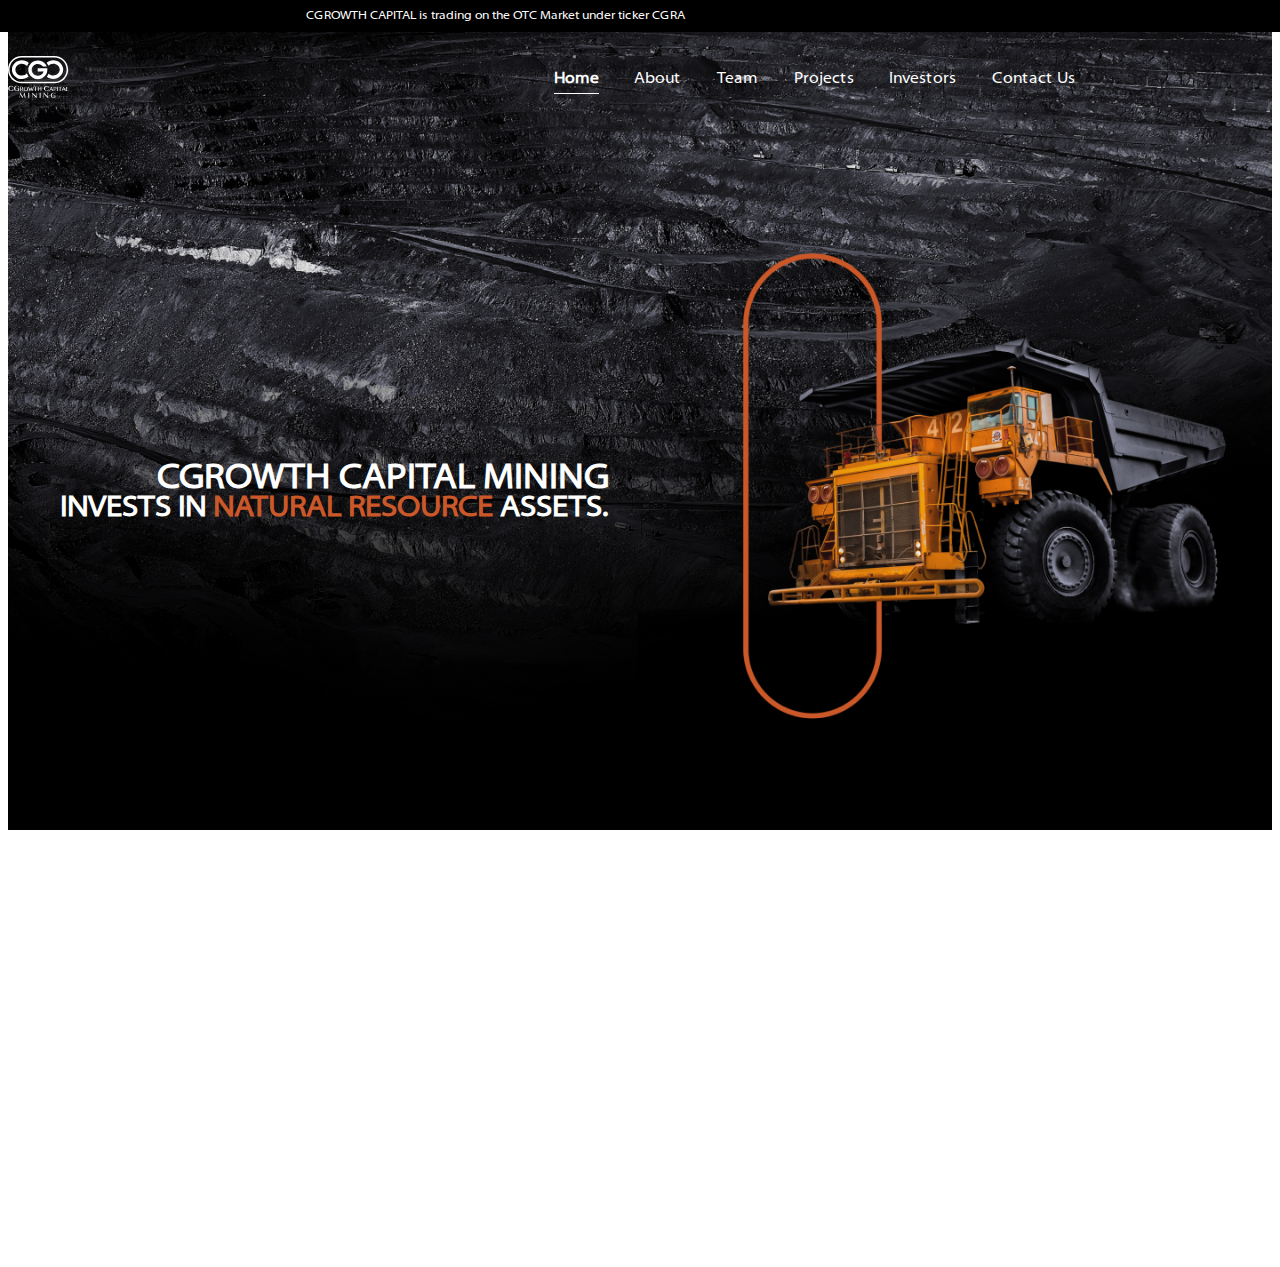
==== app/index.html @ e953abdf "menu" ====
<!DOCTYPE html>
<html lang="en">
<head>
	<meta charset="utf-8">
    <meta name="viewport" content="width=device-width, initial-scale=1">
	<meta http-equiv="X-UA-Compatible" content="ie=edge">
	<title>CGrowth Capital</title>
	<link rel="stylesheet" href="https://stackpath.bootstrapcdn.com/bootstrap/5.0.0-alpha1/css/bootstrap.min.css" integrity="sha384-r4NyP46KrjDleawBgD5tp8Y7UzmLA05oM1iAEQ17CSuDqnUK2+k9luXQOfXJCJ4I" crossorigin="anonymous">
	<link rel="stylesheet" href="css/style.min.css">
</head>
<body>

<!-- start top header -->
<div class="top-header">
	<div class="container-fluid">
		CGROWTH CAPITAL is trading on the OTC Market under ticker CGRA
	</div>
	
</div>
<!-- end top header -->

<!-- start header  -->
<header class="header">
	<div class="container-fluid">
		<div class="logo">
			<a href="index.html">
			<img src="img/logo.svg" alt="">
		</a>
		</div>

		<div class="menu-btn">
			<div class="menu-btn__row"></div>
			<div class="menu-btn__row"></div>
			<div class="menu-btn__row"></div>
		</div>

		<nav class="menu">
			<div class="mobile-menu-header">
				<a href="index.html">
					<img src="img/logo.svg" alt="">
				</a>
				<div class="close-btn">
					<div class="menu-btn__row"></div>
					<div class="menu-btn__row"></div>
				</div>
			</div>
			<ul>
				<li>
					<a href="index.html" class="active">Home</a>
				</li>

				<li>
					<a href="about.html">About</a>
				</li>

				<li>
					<a href="team.html">Team</a>
				</li>

				<li>
					<a href="projects.html">Projects</a>
				</li>
					
				<li>
					<a href="investors.html">Investors</a>
				</li>

				<li>
					<a href="contact.html">Contact Us</a>
				</li>

			</ul>

			<div class="mobile-menu__footer">
				<div class="mobile-menu__social">
			<a href="">
				<img src="img/twitter.svg" alt="">
			</a>

			<a href="">
				<img src="img/in.svg" alt="">
			</a>

			<a href="">
				<img src="img/telegram.svg" alt="">
			</a>

			<a href="">
				<img src="img/youtube.svg" alt="">
			</a>
			</div>

			<div class="mobile-menu__copy">
				Copyright © 2023 CGrowth Capital Inc – All Rights Reserved
			</div>
			</div>
			
			

		</nav>

		
		

		
	</div>
</header>
<!-- end header  -->

<!-- start main screen -->
<section class="main-screen">
	<div class="container-fluid">
		<h2 class="h2">
			<div class="h2-l">
				CGROWTH CAPITAL MINING
			</div>
			 
invests in <span >natural resource</span> assets.
		</h2>
	</div>
</section>
<!-- end main screen -->

	

 <script
  src="https://code.jquery.com/jquery-3.5.1.slim.min.js"
  integrity="sha256-4+XzXVhsDmqanXGHaHvgh1gMQKX40OUvDEBTu8JcmNs="
  crossorigin="anonymous"></script>
	<script src="js/main.js"></script>
</body>
</html>
---- app/css/style.min.css ----
@font-face{font-family:"Myriad Pro";src:url("../fonts/MyriadPro-BoldCondIt.eot");src:local("Myriad Pro Bold Condensed Italic"),local("MyriadPro-BoldCondIt"),url("../fonts/MyriadPro-BoldCondIt.eot?#iefix") format("embedded-opentype"),url("../fonts/MyriadPro-BoldCondIt.woff") format("woff"),url("../fonts/MyriadPro-BoldCondIt.ttf") format("truetype");font-weight:bold;font-style:italic;font-family:"Myriad Pro";src:url("../fonts/MyriadPro-BlackIt.eot");src:local("Myriad Pro Black Italic"),local("MyriadPro-BlackIt"),url("../fonts/MyriadPro-BlackIt.eot?#iefix") format("embedded-opentype"),url("../fonts/MyriadPro-BlackIt.woff") format("woff"),url("../fonts/MyriadPro-BlackIt.ttf") format("truetype");font-weight:900;font-style:italic;font-family:"Myriad Pro";src:url("../fonts/MyriadPro-LightIt.eot");src:local("Myriad Pro Light Italic"),local("MyriadPro-LightIt"),url("../fonts/MyriadPro-LightIt.eot?#iefix") format("embedded-opentype"),url("../fonts/MyriadPro-LightIt.woff") format("woff"),url("../fonts/MyriadPro-LightIt.ttf") format("truetype");font-weight:300;font-style:italic;font-family:"Myriad Pro";src:url("../fonts/MyriadPro-BlackCond.eot");src:local("../fonts/Myriad Pro Black Condensed"),local("MyriadPro-BlackCond"),url("../fonts/MyriadPro-BlackCond.eot?#iefix") format("embedded-opentype"),url("../fonts/MyriadPro-BlackCond.woff") format("woff"),url("../fonts/MyriadPro-BlackCond.ttf") format("truetype");font-weight:900;font-style:normal;font-family:"Myriad Pro";src:url("../fonts/MyriadPro-Cond.eot");src:local("Myriad Pro Condensed"),local("MyriadPro-Cond"),url("MyriadPro-Cond.eot?#iefix") format("embedded-opentype"),url("../fonts/MyriadPro-Cond.woff") format("woff"),url("../fonts/MyriadPro-Cond.ttf") format("truetype");font-weight:normal;font-style:normal;font-family:"Myriad Pro";src:url("../fonts/MyriadPro-Bold.eot");src:local("Myriad Pro Bold"),local("MyriadPro-Bold"),url("../fonts/MyriadPro-Bold.eot?#iefix") format("embedded-opentype"),url("../fonts/MyriadPro-Bold.woff") format("woff"),url("../fonts/MyriadPro-Bold.ttf") format("truetype");font-weight:bold;font-style:normal;font-family:"Myriad Pro";src:url("../fonts/MyriadPro-BoldIt.eot");src:local("Myriad Pro Bold Italic"),local("MyriadPro-BoldIt"),url("../fonts/MyriadPro-BoldIt.eot?#iefix") format("embedded-opentype"),url("../fonts/MyriadPro-BoldIt.woff") format("woff"),url("../fonts/MyriadPro-BoldIt.ttf") format("truetype");font-weight:bold;font-style:italic;font-family:"Myriad Pro";src:url("../fonts/MyriadPro-BoldSemiCnIt.eot");src:local("Myriad Pro Bold SemiCondensed Italic"),local("MyriadPro-BoldSemiCnIt"),url("MyriadPro-BoldSemiCnIt.eot?#iefix") format("embedded-opentype"),url("../fonts/MyriadPro-BoldSemiCnIt.woff") format("woff"),url("../fonts/MyriadPro-BoldSemiCnIt.ttf") format("truetype");font-weight:bold;font-style:italic;font-family:"Myriad Pro";src:url("../fonts/MyriadPro-CondIt.eot");src:local("Myriad Pro Condensed Italic"),local("MyriadPro-CondIt"),url("../fonts/MyriadPro-CondIt.eot?#iefix") format("embedded-opentype"),url("../fonts/MyriadPro-CondIt.woff") format("woff"),url("../fonts/MyriadPro-CondIt.ttf") format("truetype");font-weight:normal;font-style:italic;font-family:"Myriad Pro";src:url("../fonts/MyriadPro-LightCond.eot");src:local("Myriad Pro Light Condensed"),local("MyriadPro-LightCond"),url("../fonts/MyriadPro-LightCond.eot?#iefix") format("embedded-opentype"),url("../fonts/MyriadPro-LightCond.woff") format("woff"),url("../fonts/MyriadPro-LightCond.ttf") format("truetype");font-weight:300;font-style:normal;font-family:"Myriad Pro";src:url("../fonts/MyriadPro-SemiCn.eot");src:local("Myriad Pro SemiCondensed"),local("MyriadPro-SemiCn"),url("../fonts/MyriadPro-SemiCn.eot?#iefix") format("embedded-opentype"),url("../fonts/MyriadPro-SemiCn.woff") format("woff"),url("../fonts/MyriadPro-SemiCn.ttf") format("truetype");font-weight:normal;font-style:normal;font-family:"Myriad Pro";src:url("../fonts/MyriadPro-SemiCnIt.eot");src:local("Myriad Pro SemiCondensed Italic"),local("MyriadPro-SemiCnIt"),url("MyriadPro-SemiCnIt.eot?#iefix") format("embedded-opentype"),url("../fonts/MyriadPro-SemiCnIt.woff") format("woff"),url("../fonts/MyriadPro-SemiCnIt.ttf") format("truetype");font-weight:normal;font-style:italic;font-family:"Myriad Pro";src:url("../fonts/MyriadPro-BoldCond.eot");src:local("Myriad Pro Bold Condensed"),local("MyriadPro-BoldCond"),url("../fonts/MyriadPro-BoldCond.eot?#iefix") format("embedded-opentype"),url("../fonts/MyriadPro-BoldCond.woff") format("woff"),url("../fonts/MyriadPro-BoldCond.ttf") format("truetype");font-weight:bold;font-style:normal;font-family:"Myriad Pro";src:url("../fonts/MyriadPro-LightSemiExtIt.eot");src:local("Myriad Pro Light SemiExtended Italic"),local("MyriadPro-LightSemiExtIt"),url("../fonts/MyriadPro-LightSemiExtIt.eot?#iefix") format("embedded-opentype"),url("../fonts/MyriadPro-LightSemiExtIt.woff") format("woff"),url("../fonts/MyriadPro-LightSemiExtIt.ttf") format("truetype");font-weight:300;font-style:italic;font-family:"Myriad Pro";src:url("../fonts/MyriadPro-Semibold.eot");src:local("Myriad Pro Semibold"),local("MyriadPro-Semibold"),url("../fonts/MyriadPro-Semibold.eot?#iefix") format("embedded-opentype"),url("../fonts/MyriadPro-Semibold.woff") format("woff"),url("../fonts/MyriadPro-Semibold.ttf") format("truetype");font-weight:600;font-style:normal;font-family:"Myriad Pro";src:url("../fonts/MyriadPro-Black.eot");src:local("Myriad Pro Black"),local("MyriadPro-Black"),url("../fonts/MyriadPro-Black.eot?#iefix") format("embedded-opentype"),url("../fonts/MyriadPro-Black.woff") format("woff"),url("../fonts/MyriadPro-Black.ttf") format("truetype");font-weight:900;font-style:normal;font-family:"Myriad Pro";src:url("../fonts/MyriadPro-Regular.eot");src:local("Myriad Pro Regular"),local("MyriadPro-Regular"),url("../fonts/MyriadPro-Regular.eot?#iefix") format("embedded-opentype"),url("../fonts/MyriadPro-Regular.woff") format("woff"),url("../fonts/MyriadPro-Regular.ttf") format("truetype");font-weight:normal;font-style:normal;font-family:"Myriad Pro";src:url("../fonts/MyriadPro-LightSemiCn.eot");src:local("Myriad Pro Light SemiCondensed"),local("MyriadPro-LightSemiCn"),url("../fonts/MyriadPro-LightSemiCn.eot?#iefix") format("embedded-opentype"),url("../fonts/MyriadPro-LightSemiCn.woff") format("woff"),url("../fonts/MyriadPro-LightSemiCn.ttf") format("truetype");font-weight:300;font-style:normal;font-family:"Myriad Pro";src:url("../fonts/MyriadPro-BlackCondIt.eot");src:local("Myriad Pro Black Condensed Italic"),local("MyriadPro-BlackCondIt"),url("../fonts/MyriadPro-BlackCondIt.eot?#iefix") format("embedded-opentype"),url("../fonts/MyriadPro-BlackCondIt.woff") format("woff"),url("../fonts/MyriadPro-BlackCondIt.ttf") format("truetype");font-weight:900;font-style:italic;font-family:"Myriad Pro";src:url("../fonts/MyriadPro-LightCondIt.eot");src:local("Myriad Pro Light Condensed Italic"),local("MyriadPro-LightCondIt"),url("../fonts/MyriadPro-LightCondIt.eot?#iefix") format("embedded-opentype"),url("../fonts/MyriadPro-LightCondIt.woff") format("woff"),url("../fonts/MyriadPro-LightCondIt.ttf") format("truetype");font-weight:300;font-style:italic;font-family:"Myriad Pro";src:url("../fonts/MyriadPro-LightSemiExt.eot");src:local("Myriad Pro Light SemiExtended"),local("MyriadPro-LightSemiExt"),url("../fonts/MyriadPro-LightSemiExt.eot?#iefix") format("embedded-opentype"),url("../fonts/MyriadPro-LightSemiExt.woff") format("woff"),url("../fonts/MyriadPro-LightSemiExt.ttf") format("truetype");font-weight:300;font-style:normal;font-family:"Myriad Pro";src:url("../fonts/MyriadPro-BlackSemiCnIt.eot");src:local("Myriad Pro Black SemiCondensed Italic"),local("MyriadPro-BlackSemiCnIt"),url("../fonts/MyriadPro-BlackSemiCnIt.eot?#iefix") format("embedded-opentype"),url("../fonts/MyriadPro-BlackSemiCnIt.woff") format("woff"),url("../fonts/MyriadPro-BlackSemiCnIt.ttf") format("truetype");font-weight:bold;font-style:italic;font-family:"Myriad Pro";src:url("../fonts/MyriadPro-SemiboldCondIt.eot");src:local("Myriad Pro Semibold Condensed Italic"),local("MyriadPro-SemiboldCondIt"),url("../fonts/MyriadPro-SemiboldCondIt.eot?#iefix") format("embedded-opentype"),url("../fonts/MyriadPro-SemiboldCondIt.woff") format("woff"),url("../fonts/MyriadPro-SemiboldCondIt.ttf") format("truetype");font-weight:600;font-style:italic;font-family:"Myriad Pro";src:url("../fonts/MyriadPro-SemiboldCond.eot");src:local("Myriad Pro Semibold Condensed"),local("MyriadPro-SemiboldCond"),url("../fonts/MyriadPro-SemiboldCond.eot?#iefix") format("embedded-opentype"),url("../fonts/MyriadPro-SemiboldCond.woff") format("woff"),url("../fonts/MyriadPro-SemiboldCond.ttf") format("truetype");font-weight:600;font-style:normal;font-family:"Myriad Pro";src:url("../fonts/MyriadPro-BoldSemiExtIt.eot");src:local("Myriad Pro Bold SemiExtended Italic"),local("MyriadPro-BoldSemiExtIt"),url("MyriadPro-BoldSemiExtIt.eot?#iefix") format("embedded-opentype"),url("../fonts/MyriadPro-BoldSemiExtIt.woff") format("woff"),url("../fonts/MyriadPro-BoldSemiExtIt.ttf") format("truetype");font-weight:bold;font-style:italic;font-family:"Myriad Pro";src:url("../fonts/MyriadPro-SemiboldSemiCn.eot");src:local("Myriad Pro Semibold SemiCondensed"),local("MyriadPro-SemiboldSemiCn"),url("../fonts/MyriadPro-SemiboldSemiCn.eot?#iefix") format("embedded-opentype"),url("../fonts/MyriadPro-SemiboldSemiCn.woff") format("woff"),url("../fonts/MyriadPro-SemiboldSemiCn.ttf") format("truetype");font-weight:600;font-style:normal;font-family:"Myriad Pro";src:url("../fonts/MyriadPro-BlackSemiExtIt.eot");src:local("Myriad Pro Black SemiExtended Italic"),local("MyriadPro-BlackSemiExtIt"),url("../fonts/MyriadPro-BlackSemiExtIt.eot?#iefix") format("embedded-opentype"),url("../fonts/MyriadPro-BlackSemiExtIt.woff") format("woff"),url("../fonts/MyriadPro-BlackSemiExtIt.ttf") format("truetype");font-weight:900;font-style:italic;font-family:"Myriad Pro";src:url("../fonts/MyriadPro-SemiboldSemiExtIt.eot");src:local("Myriad Pro Semibold SemiExtended Italic"),local("MyriadPro-SemiboldSemiExtIt"),url("../fonts/MyriadPro-SemiboldSemiExtIt.eot?#iefix") format("embedded-opentype"),url("../fonts/MyriadPro-SemiboldSemiExtIt.woff") format("woff"),url("../fonts/MyriadPro-SemiboldSemiExtIt.ttf") format("truetype");font-weight:600;font-style:italic;font-family:"Myriad Pro";src:url("../fonts/MyriadPro-LightSemiCnIt.eot");src:local("Myriad Pro Light SemiCondensed Italic"),local("MyriadPro-LightSemiCnIt"),url("../fonts/MyriadPro-LightSemiCnIt.eot?#iefix") format("embedded-opentype"),url("../fonts/MyriadPro-LightSemiCnIt.woff") format("woff"),url("../fonts/MyriadPro-LightSemiCnIt.ttf") format("truetype");font-weight:300;font-style:italic;font-family:"Myriad Pro";src:url("../fonts/MyriadPro-BoldSemiCn.eot");src:local("Myriad Pro Bold SemiCondensed"),local("MyriadPro-BoldSemiCn"),url("../fonts/MyriadPro-BoldSemiCn.eot?#iefix") format("embedded-opentype"),url("../fonts/MyriadPro-BoldSemiCn.woff") format("woff"),url("../fonts/MyriadPro-BoldSemiCn.ttf") format("truetype");font-weight:bold;font-style:normal;font-family:"Myriad Pro";src:url("../fonts/MyriadPro-SemiboldSemiCnIt.eot");src:local("../fonts/Myriad Pro Semibold SemiCondensed Italic"),local("MyriadPro-SemiboldSemiCnIt"),url("MyriadPro-SemiboldSemiCnIt.eot?#iefix") format("embedded-opentype"),url("../fonts/MyriadPro-SemiboldSemiCnIt.woff") format("woff"),url("../fonts/MyriadPro-SemiboldSemiCnIt.ttf") format("truetype");font-weight:600;font-style:italic;font-family:"Myriad Pro";src:url("../fonts/MyriadPro-SemiboldIt.eot");src:local("Myriad Pro Semibold Italic"),local("MyriadPro-SemiboldIt"),url("../fonts/MyriadPro-SemiboldIt.eot?#iefix") format("embedded-opentype"),url("../fonts/MyriadPro-SemiboldIt.woff") format("woff"),url("../fonts/MyriadPro-SemiboldIt.ttf") format("truetype");font-weight:600;font-style:italic;font-family:"Myriad Pro";src:url("../fonts/MyriadPro-It.eot");src:local("Myriad Pro Italic"),local("MyriadPro-It"),url("../fonts/MyriadPro-It.eot?#iefix") format("embedded-opentype"),url("../fonts/MyriadPro-It.woff") format("woff"),url("../fonts/MyriadPro-It.ttf") format("truetype");font-weight:normal;font-style:italic;font-family:"Myriad Pro";src:url("../fonts/MyriadPro-BoldSemiExt.eot");src:local("Myriad Pro Bold SemiExtended"),local("MyriadPro-BoldSemiExt"),url("../fonts/MyriadPro-BoldSemiExt.eot?#iefix") format("embedded-opentype"),url("../fonts/MyriadPro-BoldSemiExt.woff") format("woff"),url("../fonts/MyriadPro-BoldSemiExt.ttf") format("truetype");font-weight:bold;font-style:normal;font-family:"Myriad Pro";src:url("../fonts/MyriadPro-Light.eot");src:local("Myriad Pro Light"),local("MyriadPro-Light"),url("../fonts/MyriadPro-Light.eot?#iefix") format("embedded-opentype"),url("../fonts/MyriadPro-Light.woff") format("woff"),url("../fonts/MyriadPro-Light.ttf") format("truetype");font-weight:300;font-style:normal;font-family:"Myriad Pro";src:url("../fonts/MyriadPro-SemiboldSemiExt.eot");src:local("Myriad Pro Semibold SemiExtended"),local("MyriadPro-SemiboldSemiExt"),url("../fonts/MyriadPro-SemiboldSemiExt.eot?#iefix") format("embedded-opentype"),url("../fonts/MyriadPro-SemiboldSemiExt.woff") format("woff"),url("../fonts/MyriadPro-SemiboldSemiExt.ttf") format("truetype");font-weight:600;font-style:normal;font-family:"Myriad Pro";src:url("../fonts/MyriadPro-SemiExtIt.eot");src:local("Myriad Pro SemiExtended Italic"),local("MyriadPro-SemiExtIt"),url("../fonts/MyriadPro-SemiExtIt.eot?#iefix") format("embedded-opentype"),url("../fonts/MyriadPro-SemiExtIt.woff") format("woff"),url("../fonts/MyriadPro-SemiExtIt.ttf") format("truetype");font-weight:normal;font-style:italic;font-family:"Myriad Pro";src:url("../fonts/MyriadPro-BlackSemiCn.eot");src:local("Myriad Pro Black SemiCondensed"),local("MyriadPro-BlackSemiCn"),url("../fonts/MyriadPro-BlackSemiCn.eot?#iefix") format("embedded-opentype"),url("../fonts/MyriadPro-BlackSemiCn.woff") format("woff"),url("../fonts/MyriadPro-BlackSemiCn.ttf") format("truetype");font-weight:900;font-style:normal;font-family:"Myriad Pro";src:url("../fonts/MyriadPro-BlackSemiExt.eot");src:local("Myriad Pro Black SemiExtended"),local("MyriadPro-BlackSemiExt"),url("../fonts/MyriadPro-BlackSemiExt.eot?#iefix") format("embedded-opentype"),url("../fonts/MyriadPro-BlackSemiExt.woff") format("woff"),url("../fonts/MyriadPro-BlackSemiExt.ttf") format("truetype");font-weight:900;font-style:normal;font-family:"Myriad Pro";src:url("../fonts/MyriadPro-SemiExt.eot");src:local("Myriad Pro SemiExtended"),local("MyriadPro-SemiExt"),url("../fonts/MyriadPro-SemiExt.eot?#iefix") format("embedded-opentype"),url("../fonts/MyriadPro-SemiExt.woff") format("woff"),url("../fonts/MyriadPro-SemiExt.ttf") format("truetype");font-weight:normal;font-style:normal}body{font-family:"Myriad Pro";font-size:1.25vw;font-weight:400}.container-fluid{width:990px;max-width:87.2vw;padding-left:0;padding-right:0}.h2{text-transform:uppercase;color:#fff;line-height:.9;font-weight:700;font-size:2.361vw}.h2 span{color:#cb5828}.h2-l{font-size:2.778vw;display:block}.top-header{text-align:center;font-size:.972vw;text-align:center;background:#000;color:#fff;padding:.694vw 0;position:absolute;top:0;left:0;width:100%}.main-screen{background:url("../img/hero.png");background-size:100vw;background-repeat:no-repeat;height:64.097vw;padding-top:33.611vw}.main-screen .container-fluid{width:93.472vw}.main-screen .h2{text-align:right;width:46.944vw}.header{color:#fff;position:absolute;top:4.375vw;width:100%}.header .container-fluid{width:83.333vw;max-width:83.333vw;display:-webkit-box;display:-ms-flexbox;display:flex;-webkit-box-pack:justify;-ms-flex-pack:justify;justify-content:space-between;-webkit-box-align:center;-ms-flex-align:center;align-items:center}.header .container-fluid ul{display:-webkit-box;display:-ms-flexbox;display:flex;padding:0;margin:0;list-style:none}.header .container-fluid ul a{color:#fff;text-decoration:none;font-size:1.25vw;padding-bottom:.417vw;padding-top:.417vw}.header .container-fluid ul a.active{font-weight:700;border-bottom:.139vw solid #fff}.header .container-fluid ul li{margin-left:2.778vw}.logo img{width:4.769vw}.mobile-menu-header,.mobile-menu__footer{display:none}@media only screen and (max-width: 768px){.top-header{font-size:2.9vw;padding-top:2.667vw;padding-bottom:2.667vw}.top-header .container-fluid{max-width:100vw}.main-screen{height:170.133vw;background-size:270vw;background-position:left -117vw top -18vw;padding-top:61.7vw}.h2{font-size:6.4vw}.h2-l{font-size:6.4vw}.main-screen .h2{width:33vw}.main-screen .container-fluid{width:95vw;max-width:95vw}.header{top:13.067vw}.header .container-fluid{-webkit-box-align:start;-ms-flex-align:start;align-items:flex-start}.logo img{width:14.523vw}.menu-btn{cursor:pointer}.menu-btn__row{width:7.467vw;height:.533vw;background:#fff;border-radius:10vw;margin-bottom:1.867vw}.menu-btn__row:last-child{margin-bottom:0}.menu{position:fixed;top:0;left:0;width:100%;height:100%;z-index:999;background:#000;display:-webkit-box;display:-ms-flexbox;display:flex;-webkit-box-orient:vertical;-webkit-box-direction:normal;-ms-flex-direction:column;flex-direction:column;-webkit-box-pack:justify;-ms-flex-pack:justify;justify-content:space-between;padding:5vw;padding-bottom:8vw;overflow-y:auto;-webkit-transform:translateX(-100%);-ms-transform:translateX(-100%);transform:translateX(-100%);-webkit-transition:all .5s;-o-transition:all .5s;transition:all .5s}.mobile-menu-header{display:-webkit-box;display:-ms-flexbox;display:flex;-webkit-box-pack:justify;-ms-flex-pack:justify;justify-content:space-between;-webkit-box-align:center;-ms-flex-align:center;align-items:center}.close-btn{cursor:pointer}.close-btn .menu-btn__row{margin-bottom:0}.close-btn .menu-btn__row:first-child{-webkit-transform:rotate(45deg);-ms-transform:rotate(45deg);transform:rotate(45deg)}.close-btn .menu-btn__row:last-child{-webkit-transform:rotate(-45deg);-ms-transform:rotate(-45deg);transform:rotate(-45deg);position:relative;top:-0.5vw}.header .container-fluid ul{-webkit-box-orient:vertical;-webkit-box-direction:normal;-ms-flex-direction:column;flex-direction:column;text-align:center;padding-top:3vw;padding-bottom:3vw}.header .container-fluid ul li{margin-bottom:6.4vw;margin-left:0}.header .container-fluid ul a{font-size:6vw}.mobile-menu__social{display:-webkit-box;display:-ms-flexbox;display:flex;-webkit-box-pack:center;-ms-flex-pack:center;justify-content:center}.mobile-menu__social a{display:block;margin:0 3.2vw}.mobile-menu__copy{text-align:center;font-size:3.2vw;margin-top:6.4vw}.header .container-fluid ul a.active{border-width:.533vw}.mobile-menu__footer{display:block}.menu.active{-webkit-transform:translateX(0);-ms-transform:translateX(0);transform:translateX(0)}.menu::-webkit-scrollbar{width:0}.menu{-ms-overflow-style:none}.menu{overflow:-moz-scrollbars-none}}
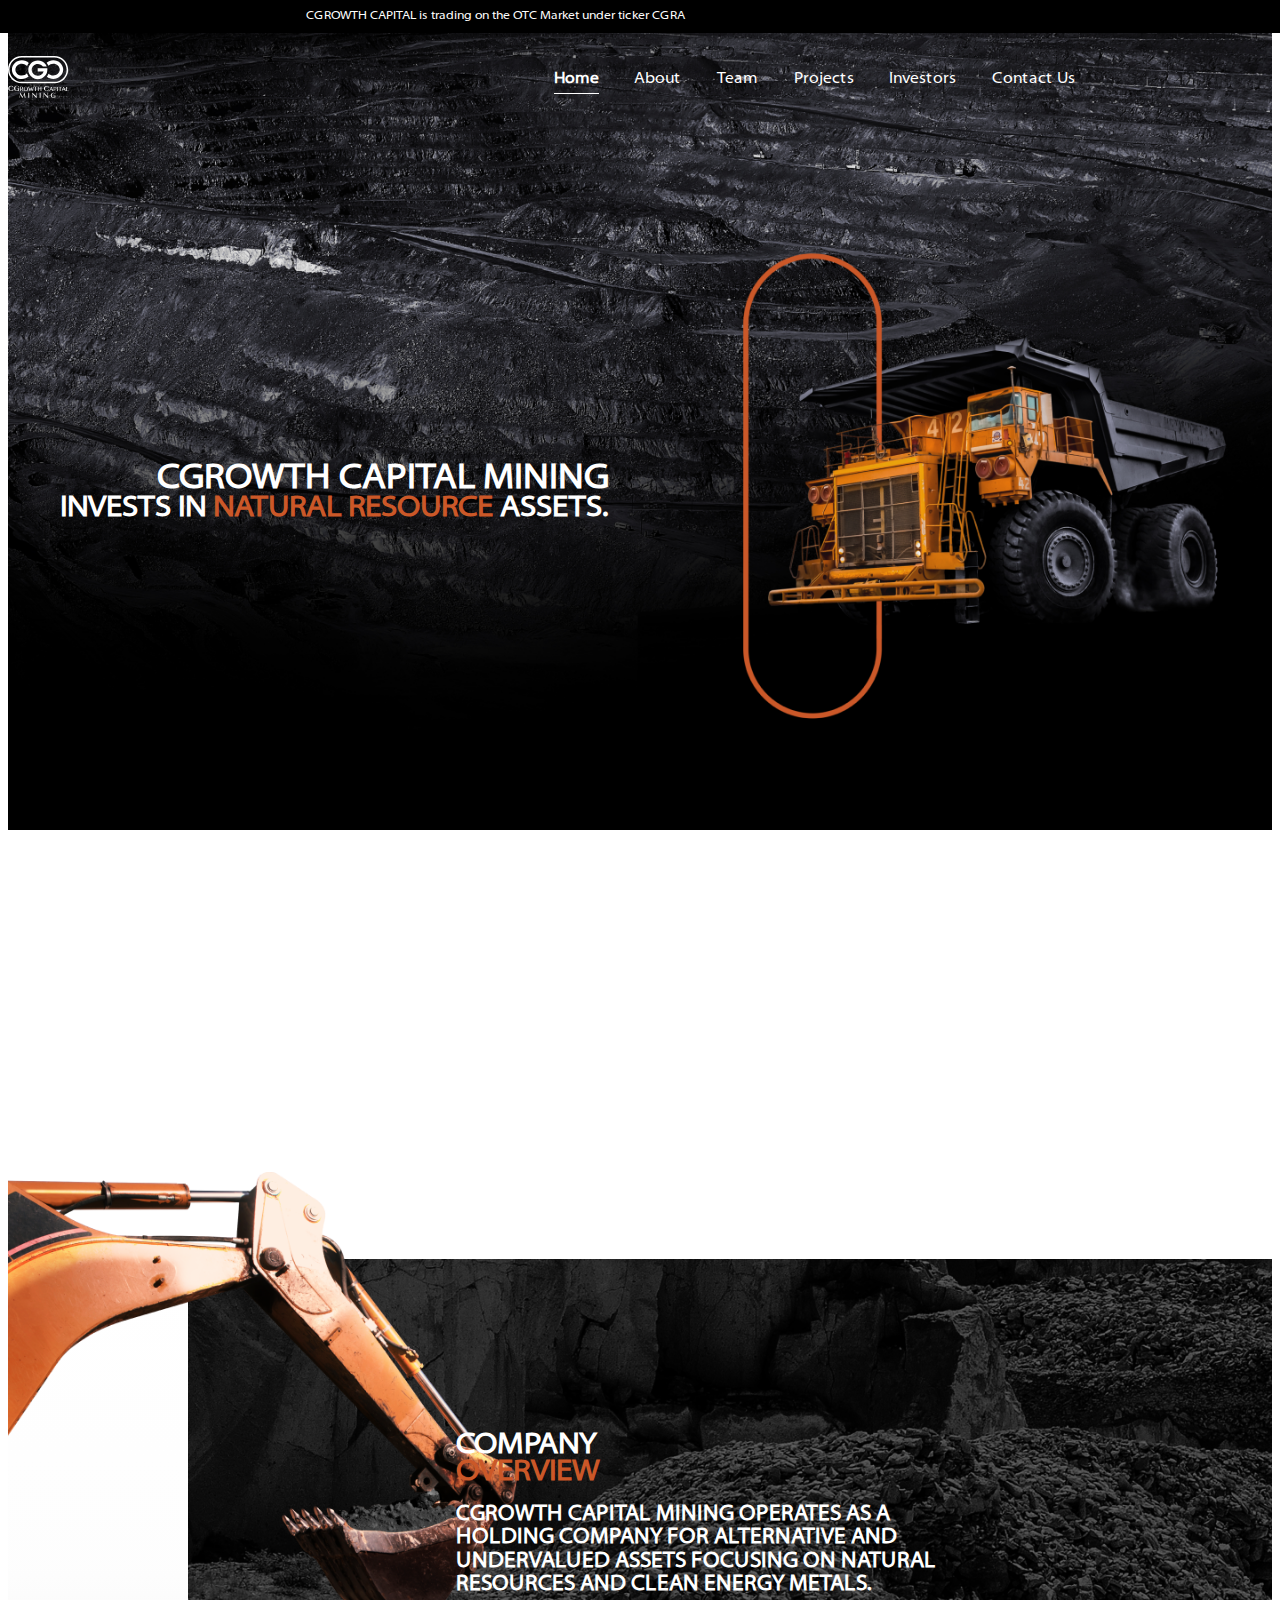
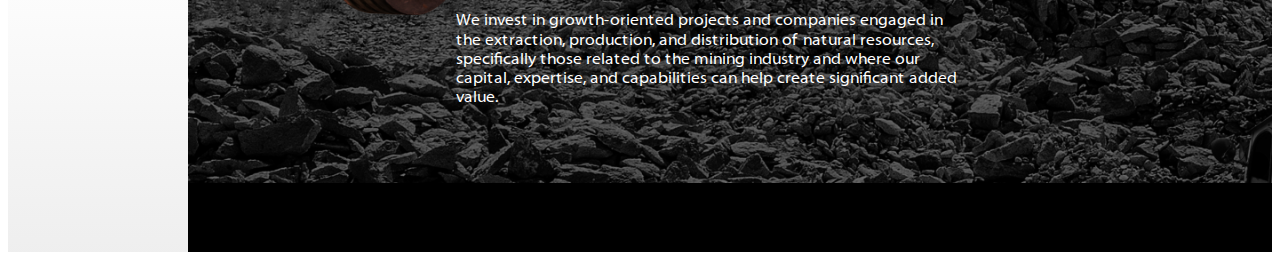
==== commit 4d2911c4: "overview" ====
--- a/app/index.html
+++ b/app/index.html
@@ -36,9 +36,12 @@
 
 		<nav class="menu">
 			<div class="mobile-menu-header">
-				<a href="index.html">
+				<div class="logo">
+					<a href="index.html">
 					<img src="img/logo.svg" alt="">
 				</a>
+				</div>
+				
 				<div class="close-btn">
 					<div class="menu-btn__row"></div>
 					<div class="menu-btn__row"></div>
@@ -121,7 +124,36 @@
 </section>
 <!-- end main screen -->
 
+<!-- start company overview section -->
+<section class="company-overview">
+	<div class="company-overview__bg"></div>
+	<div class="company-overview__img">
+	<img src="img/pd_imgs_03 copy 1.png" alt="" class="">
+	</div>
+		
 	
+	<div class="container-fluid container-fluid--1000">
+		<div class="company-overview__content">
+			<h2 class="h2">
+				COMPANY <br>
+				<span>
+					OVERVIEW
+				</span>
+
+			</h2>
+
+			<div class="sub-title white">
+				CGrowth Capital Mining operates as a holding company for alternative and undervalued assets focusing on natural resources and clean energy metals.
+			</div>
+
+			<p class="white">
+				We invest in growth-oriented projects and companies engaged in the extraction, production, and distribution of natural resources, specifically those related to the mining industry and where our capital, expertise, and capabilities can help create significant added value.
+			</p>
+		</div>
+	</div>
+</section>
+<!-- end company overview section -->
+
 
  <script
   src="https://code.jquery.com/jquery-3.5.1.slim.min.js"
--- a/app/css/style.min.css
+++ b/app/css/style.min.css
@@ -1 +1 @@
-@font-face{font-family:"Myriad Pro";src:url("../fonts/MyriadPro-BoldCondIt.eot");src:local("Myriad Pro Bold Condensed Italic"),local("MyriadPro-BoldCondIt"),url("../fonts/MyriadPro-BoldCondIt.eot?#iefix") format("embedded-opentype"),url("../fonts/MyriadPro-BoldCondIt.woff") format("woff"),url("../fonts/MyriadPro-BoldCondIt.ttf") format("truetype");font-weight:bold;font-style:italic;font-family:"Myriad Pro";src:url("../fonts/MyriadPro-BlackIt.eot");src:local("Myriad Pro Black Italic"),local("MyriadPro-BlackIt"),url("../fonts/MyriadPro-BlackIt.eot?#iefix") format("embedded-opentype"),url("../fonts/MyriadPro-BlackIt.woff") format("woff"),url("../fonts/MyriadPro-BlackIt.ttf") format("truetype");font-weight:900;font-style:italic;font-family:"Myriad Pro";src:url("../fonts/MyriadPro-LightIt.eot");src:local("Myriad Pro Light Italic"),local("MyriadPro-LightIt"),url("../fonts/MyriadPro-LightIt.eot?#iefix") format("embedded-opentype"),url("../fonts/MyriadPro-LightIt.woff") format("woff"),url("../fonts/MyriadPro-LightIt.ttf") format("truetype");font-weight:300;font-style:italic;font-family:"Myriad Pro";src:url("../fonts/MyriadPro-BlackCond.eot");src:local("../fonts/Myriad Pro Black Condensed"),local("MyriadPro-BlackCond"),url("../fonts/MyriadPro-BlackCond.eot?#iefix") format("embedded-opentype"),url("../fonts/MyriadPro-BlackCond.woff") format("woff"),url("../fonts/MyriadPro-BlackCond.ttf") format("truetype");font-weight:900;font-style:normal;font-family:"Myriad Pro";src:url("../fonts/MyriadPro-Cond.eot");src:local("Myriad Pro Condensed"),local("MyriadPro-Cond"),url("MyriadPro-Cond.eot?#iefix") format("embedded-opentype"),url("../fonts/MyriadPro-Cond.woff") format("woff"),url("../fonts/MyriadPro-Cond.ttf") format("truetype");font-weight:normal;font-style:normal;font-family:"Myriad Pro";src:url("../fonts/MyriadPro-Bold.eot");src:local("Myriad Pro Bold"),local("MyriadPro-Bold"),url("../fonts/MyriadPro-Bold.eot?#iefix") format("embedded-opentype"),url("../fonts/MyriadPro-Bold.woff") format("woff"),url("../fonts/MyriadPro-Bold.ttf") format("truetype");font-weight:bold;font-style:normal;font-family:"Myriad Pro";src:url("../fonts/MyriadPro-BoldIt.eot");src:local("Myriad Pro Bold Italic"),local("MyriadPro-BoldIt"),url("../fonts/MyriadPro-BoldIt.eot?#iefix") format("embedded-opentype"),url("../fonts/MyriadPro-BoldIt.woff") format("woff"),url("../fonts/MyriadPro-BoldIt.ttf") format("truetype");font-weight:bold;font-style:italic;font-family:"Myriad Pro";src:url("../fonts/MyriadPro-BoldSemiCnIt.eot");src:local("Myriad Pro Bold SemiCondensed Italic"),local("MyriadPro-BoldSemiCnIt"),url("MyriadPro-BoldSemiCnIt.eot?#iefix") format("embedded-opentype"),url("../fonts/MyriadPro-BoldSemiCnIt.woff") format("woff"),url("../fonts/MyriadPro-BoldSemiCnIt.ttf") format("truetype");font-weight:bold;font-style:italic;font-family:"Myriad Pro";src:url("../fonts/MyriadPro-CondIt.eot");src:local("Myriad Pro Condensed Italic"),local("MyriadPro-CondIt"),url("../fonts/MyriadPro-CondIt.eot?#iefix") format("embedded-opentype"),url("../fonts/MyriadPro-CondIt.woff") format("woff"),url("../fonts/MyriadPro-CondIt.ttf") format("truetype");font-weight:normal;font-style:italic;font-family:"Myriad Pro";src:url("../fonts/MyriadPro-LightCond.eot");src:local("Myriad Pro Light Condensed"),local("MyriadPro-LightCond"),url("../fonts/MyriadPro-LightCond.eot?#iefix") format("embedded-opentype"),url("../fonts/MyriadPro-LightCond.woff") format("woff"),url("../fonts/MyriadPro-LightCond.ttf") format("truetype");font-weight:300;font-style:normal;font-family:"Myriad Pro";src:url("../fonts/MyriadPro-SemiCn.eot");src:local("Myriad Pro SemiCondensed"),local("MyriadPro-SemiCn"),url("../fonts/MyriadPro-SemiCn.eot?#iefix") format("embedded-opentype"),url("../fonts/MyriadPro-SemiCn.woff") format("woff"),url("../fonts/MyriadPro-SemiCn.ttf") format("truetype");font-weight:normal;font-style:normal;font-family:"Myriad Pro";src:url("../fonts/MyriadPro-SemiCnIt.eot");src:local("Myriad Pro SemiCondensed Italic"),local("MyriadPro-SemiCnIt"),url("MyriadPro-SemiCnIt.eot?#iefix") format("embedded-opentype"),url("../fonts/MyriadPro-SemiCnIt.woff") format("woff"),url("../fonts/MyriadPro-SemiCnIt.ttf") format("truetype");font-weight:normal;font-style:italic;font-family:"Myriad Pro";src:url("../fonts/MyriadPro-BoldCond.eot");src:local("Myriad Pro Bold Condensed"),local("MyriadPro-BoldCond"),url("../fonts/MyriadPro-BoldCond.eot?#iefix") format("embedded-opentype"),url("../fonts/MyriadPro-BoldCond.woff") format("woff"),url("../fonts/MyriadPro-BoldCond.ttf") format("truetype");font-weight:bold;font-style:normal;font-family:"Myriad Pro";src:url("../fonts/MyriadPro-LightSemiExtIt.eot");src:local("Myriad Pro Light SemiExtended Italic"),local("MyriadPro-LightSemiExtIt"),url("../fonts/MyriadPro-LightSemiExtIt.eot?#iefix") format("embedded-opentype"),url("../fonts/MyriadPro-LightSemiExtIt.woff") format("woff"),url("../fonts/MyriadPro-LightSemiExtIt.ttf") format("truetype");font-weight:300;font-style:italic;font-family:"Myriad Pro";src:url("../fonts/MyriadPro-Semibold.eot");src:local("Myriad Pro Semibold"),local("MyriadPro-Semibold"),url("../fonts/MyriadPro-Semibold.eot?#iefix") format("embedded-opentype"),url("../fonts/MyriadPro-Semibold.woff") format("woff"),url("../fonts/MyriadPro-Semibold.ttf") format("truetype");font-weight:600;font-style:normal;font-family:"Myriad Pro";src:url("../fonts/MyriadPro-Black.eot");src:local("Myriad Pro Black"),local("MyriadPro-Black"),url("../fonts/MyriadPro-Black.eot?#iefix") format("embedded-opentype"),url("../fonts/MyriadPro-Black.woff") format("woff"),url("../fonts/MyriadPro-Black.ttf") format("truetype");font-weight:900;font-style:normal;font-family:"Myriad Pro";src:url("../fonts/MyriadPro-Regular.eot");src:local("Myriad Pro Regular"),local("MyriadPro-Regular"),url("../fonts/MyriadPro-Regular.eot?#iefix") format("embedded-opentype"),url("../fonts/MyriadPro-Regular.woff") format("woff"),url("../fonts/MyriadPro-Regular.ttf") format("truetype");font-weight:normal;font-style:normal;font-family:"Myriad Pro";src:url("../fonts/MyriadPro-LightSemiCn.eot");src:local("Myriad Pro Light SemiCondensed"),local("MyriadPro-LightSemiCn"),url("../fonts/MyriadPro-LightSemiCn.eot?#iefix") format("embedded-opentype"),url("../fonts/MyriadPro-LightSemiCn.woff") format("woff"),url("../fonts/MyriadPro-LightSemiCn.ttf") format("truetype");font-weight:300;font-style:normal;font-family:"Myriad Pro";src:url("../fonts/MyriadPro-BlackCondIt.eot");src:local("Myriad Pro Black Condensed Italic"),local("MyriadPro-BlackCondIt"),url("../fonts/MyriadPro-BlackCondIt.eot?#iefix") format("embedded-opentype"),url("../fonts/MyriadPro-BlackCondIt.woff") format("woff"),url("../fonts/MyriadPro-BlackCondIt.ttf") format("truetype");font-weight:900;font-style:italic;font-family:"Myriad Pro";src:url("../fonts/MyriadPro-LightCondIt.eot");src:local("Myriad Pro Light Condensed Italic"),local("MyriadPro-LightCondIt"),url("../fonts/MyriadPro-LightCondIt.eot?#iefix") format("embedded-opentype"),url("../fonts/MyriadPro-LightCondIt.woff") format("woff"),url("../fonts/MyriadPro-LightCondIt.ttf") format("truetype");font-weight:300;font-style:italic;font-family:"Myriad Pro";src:url("../fonts/MyriadPro-LightSemiExt.eot");src:local("Myriad Pro Light SemiExtended"),local("MyriadPro-LightSemiExt"),url("../fonts/MyriadPro-LightSemiExt.eot?#iefix") format("embedded-opentype"),url("../fonts/MyriadPro-LightSemiExt.woff") format("woff"),url("../fonts/MyriadPro-LightSemiExt.ttf") format("truetype");font-weight:300;font-style:normal;font-family:"Myriad Pro";src:url("../fonts/MyriadPro-BlackSemiCnIt.eot");src:local("Myriad Pro Black SemiCondensed Italic"),local("MyriadPro-BlackSemiCnIt"),url("../fonts/MyriadPro-BlackSemiCnIt.eot?#iefix") format("embedded-opentype"),url("../fonts/MyriadPro-BlackSemiCnIt.woff") format("woff"),url("../fonts/MyriadPro-BlackSemiCnIt.ttf") format("truetype");font-weight:bold;font-style:italic;font-family:"Myriad Pro";src:url("../fonts/MyriadPro-SemiboldCondIt.eot");src:local("Myriad Pro Semibold Condensed Italic"),local("MyriadPro-SemiboldCondIt"),url("../fonts/MyriadPro-SemiboldCondIt.eot?#iefix") format("embedded-opentype"),url("../fonts/MyriadPro-SemiboldCondIt.woff") format("woff"),url("../fonts/MyriadPro-SemiboldCondIt.ttf") format("truetype");font-weight:600;font-style:italic;font-family:"Myriad Pro";src:url("../fonts/MyriadPro-SemiboldCond.eot");src:local("Myriad Pro Semibold Condensed"),local("MyriadPro-SemiboldCond"),url("../fonts/MyriadPro-SemiboldCond.eot?#iefix") format("embedded-opentype"),url("../fonts/MyriadPro-SemiboldCond.woff") format("woff"),url("../fonts/MyriadPro-SemiboldCond.ttf") format("truetype");font-weight:600;font-style:normal;font-family:"Myriad Pro";src:url("../fonts/MyriadPro-BoldSemiExtIt.eot");src:local("Myriad Pro Bold SemiExtended Italic"),local("MyriadPro-BoldSemiExtIt"),url("MyriadPro-BoldSemiExtIt.eot?#iefix") format("embedded-opentype"),url("../fonts/MyriadPro-BoldSemiExtIt.woff") format("woff"),url("../fonts/MyriadPro-BoldSemiExtIt.ttf") format("truetype");font-weight:bold;font-style:italic;font-family:"Myriad Pro";src:url("../fonts/MyriadPro-SemiboldSemiCn.eot");src:local("Myriad Pro Semibold SemiCondensed"),local("MyriadPro-SemiboldSemiCn"),url("../fonts/MyriadPro-SemiboldSemiCn.eot?#iefix") format("embedded-opentype"),url("../fonts/MyriadPro-SemiboldSemiCn.woff") format("woff"),url("../fonts/MyriadPro-SemiboldSemiCn.ttf") format("truetype");font-weight:600;font-style:normal;font-family:"Myriad Pro";src:url("../fonts/MyriadPro-BlackSemiExtIt.eot");src:local("Myriad Pro Black SemiExtended Italic"),local("MyriadPro-BlackSemiExtIt"),url("../fonts/MyriadPro-BlackSemiExtIt.eot?#iefix") format("embedded-opentype"),url("../fonts/MyriadPro-BlackSemiExtIt.woff") format("woff"),url("../fonts/MyriadPro-BlackSemiExtIt.ttf") format("truetype");font-weight:900;font-style:italic;font-family:"Myriad Pro";src:url("../fonts/MyriadPro-SemiboldSemiExtIt.eot");src:local("Myriad Pro Semibold SemiExtended Italic"),local("MyriadPro-SemiboldSemiExtIt"),url("../fonts/MyriadPro-SemiboldSemiExtIt.eot?#iefix") format("embedded-opentype"),url("../fonts/MyriadPro-SemiboldSemiExtIt.woff") format("woff"),url("../fonts/MyriadPro-SemiboldSemiExtIt.ttf") format("truetype");font-weight:600;font-style:italic;font-family:"Myriad Pro";src:url("../fonts/MyriadPro-LightSemiCnIt.eot");src:local("Myriad Pro Light SemiCondensed Italic"),local("MyriadPro-LightSemiCnIt"),url("../fonts/MyriadPro-LightSemiCnIt.eot?#iefix") format("embedded-opentype"),url("../fonts/MyriadPro-LightSemiCnIt.woff") format("woff"),url("../fonts/MyriadPro-LightSemiCnIt.ttf") format("truetype");font-weight:300;font-style:italic;font-family:"Myriad Pro";src:url("../fonts/MyriadPro-BoldSemiCn.eot");src:local("Myriad Pro Bold SemiCondensed"),local("MyriadPro-BoldSemiCn"),url("../fonts/MyriadPro-BoldSemiCn.eot?#iefix") format("embedded-opentype"),url("../fonts/MyriadPro-BoldSemiCn.woff") format("woff"),url("../fonts/MyriadPro-BoldSemiCn.ttf") format("truetype");font-weight:bold;font-style:normal;font-family:"Myriad Pro";src:url("../fonts/MyriadPro-SemiboldSemiCnIt.eot");src:local("../fonts/Myriad Pro Semibold SemiCondensed Italic"),local("MyriadPro-SemiboldSemiCnIt"),url("MyriadPro-SemiboldSemiCnIt.eot?#iefix") format("embedded-opentype"),url("../fonts/MyriadPro-SemiboldSemiCnIt.woff") format("woff"),url("../fonts/MyriadPro-SemiboldSemiCnIt.ttf") format("truetype");font-weight:600;font-style:italic;font-family:"Myriad Pro";src:url("../fonts/MyriadPro-SemiboldIt.eot");src:local("Myriad Pro Semibold Italic"),local("MyriadPro-SemiboldIt"),url("../fonts/MyriadPro-SemiboldIt.eot?#iefix") format("embedded-opentype"),url("../fonts/MyriadPro-SemiboldIt.woff") format("woff"),url("../fonts/MyriadPro-SemiboldIt.ttf") format("truetype");font-weight:600;font-style:italic;font-family:"Myriad Pro";src:url("../fonts/MyriadPro-It.eot");src:local("Myriad Pro Italic"),local("MyriadPro-It"),url("../fonts/MyriadPro-It.eot?#iefix") format("embedded-opentype"),url("../fonts/MyriadPro-It.woff") format("woff"),url("../fonts/MyriadPro-It.ttf") format("truetype");font-weight:normal;font-style:italic;font-family:"Myriad Pro";src:url("../fonts/MyriadPro-BoldSemiExt.eot");src:local("Myriad Pro Bold SemiExtended"),local("MyriadPro-BoldSemiExt"),url("../fonts/MyriadPro-BoldSemiExt.eot?#iefix") format("embedded-opentype"),url("../fonts/MyriadPro-BoldSemiExt.woff") format("woff"),url("../fonts/MyriadPro-BoldSemiExt.ttf") format("truetype");font-weight:bold;font-style:normal;font-family:"Myriad Pro";src:url("../fonts/MyriadPro-Light.eot");src:local("Myriad Pro Light"),local("MyriadPro-Light"),url("../fonts/MyriadPro-Light.eot?#iefix") format("embedded-opentype"),url("../fonts/MyriadPro-Light.woff") format("woff"),url("../fonts/MyriadPro-Light.ttf") format("truetype");font-weight:300;font-style:normal;font-family:"Myriad Pro";src:url("../fonts/MyriadPro-SemiboldSemiExt.eot");src:local("Myriad Pro Semibold SemiExtended"),local("MyriadPro-SemiboldSemiExt"),url("../fonts/MyriadPro-SemiboldSemiExt.eot?#iefix") format("embedded-opentype"),url("../fonts/MyriadPro-SemiboldSemiExt.woff") format("woff"),url("../fonts/MyriadPro-SemiboldSemiExt.ttf") format("truetype");font-weight:600;font-style:normal;font-family:"Myriad Pro";src:url("../fonts/MyriadPro-SemiExtIt.eot");src:local("Myriad Pro SemiExtended Italic"),local("MyriadPro-SemiExtIt"),url("../fonts/MyriadPro-SemiExtIt.eot?#iefix") format("embedded-opentype"),url("../fonts/MyriadPro-SemiExtIt.woff") format("woff"),url("../fonts/MyriadPro-SemiExtIt.ttf") format("truetype");font-weight:normal;font-style:italic;font-family:"Myriad Pro";src:url("../fonts/MyriadPro-BlackSemiCn.eot");src:local("Myriad Pro Black SemiCondensed"),local("MyriadPro-BlackSemiCn"),url("../fonts/MyriadPro-BlackSemiCn.eot?#iefix") format("embedded-opentype"),url("../fonts/MyriadPro-BlackSemiCn.woff") format("woff"),url("../fonts/MyriadPro-BlackSemiCn.ttf") format("truetype");font-weight:900;font-style:normal;font-family:"Myriad Pro";src:url("../fonts/MyriadPro-BlackSemiExt.eot");src:local("Myriad Pro Black SemiExtended"),local("MyriadPro-BlackSemiExt"),url("../fonts/MyriadPro-BlackSemiExt.eot?#iefix") format("embedded-opentype"),url("../fonts/MyriadPro-BlackSemiExt.woff") format("woff"),url("../fonts/MyriadPro-BlackSemiExt.ttf") format("truetype");font-weight:900;font-style:normal;font-family:"Myriad Pro";src:url("../fonts/MyriadPro-SemiExt.eot");src:local("Myriad Pro SemiExtended"),local("MyriadPro-SemiExt"),url("../fonts/MyriadPro-SemiExt.eot?#iefix") format("embedded-opentype"),url("../fonts/MyriadPro-SemiExt.woff") format("woff"),url("../fonts/MyriadPro-SemiExt.ttf") format("truetype");font-weight:normal;font-style:normal}body{font-family:"Myriad Pro";font-size:1.25vw;font-weight:400}.container-fluid{width:990px;max-width:87.2vw;padding-left:0;padding-right:0}.h2{text-transform:uppercase;color:#fff;line-height:.9;font-weight:700;font-size:2.361vw}.h2 span{color:#cb5828}.h2-l{font-size:2.778vw;display:block}.top-header{text-align:center;font-size:.972vw;text-align:center;background:#000;color:#fff;padding:.694vw 0;position:absolute;top:0;left:0;width:100%}.main-screen{background:url("../img/hero.png");background-size:100vw;background-repeat:no-repeat;height:64.097vw;padding-top:33.611vw}.main-screen .container-fluid{width:93.472vw}.main-screen .h2{text-align:right;width:46.944vw}.header{color:#fff;position:absolute;top:4.375vw;width:100%}.header .container-fluid{width:83.333vw;max-width:83.333vw;display:-webkit-box;display:-ms-flexbox;display:flex;-webkit-box-pack:justify;-ms-flex-pack:justify;justify-content:space-between;-webkit-box-align:center;-ms-flex-align:center;align-items:center}.header .container-fluid ul{display:-webkit-box;display:-ms-flexbox;display:flex;padding:0;margin:0;list-style:none}.header .container-fluid ul a{color:#fff;text-decoration:none;font-size:1.25vw;padding-bottom:.417vw;padding-top:.417vw}.header .container-fluid ul a.active{font-weight:700;border-bottom:.139vw solid #fff}.header .container-fluid ul li{margin-left:2.778vw}.logo img{width:4.769vw}.mobile-menu-header,.mobile-menu__footer{display:none}@media only screen and (max-width: 768px){.top-header{font-size:2.9vw;padding-top:2.667vw;padding-bottom:2.667vw}.top-header .container-fluid{max-width:100vw}.main-screen{height:170.133vw;background-size:270vw;background-position:left -117vw top -18vw;padding-top:61.7vw}.h2{font-size:6.4vw}.h2-l{font-size:6.4vw}.main-screen .h2{width:33vw}.main-screen .container-fluid{width:95vw;max-width:95vw}.header{top:13.067vw}.header .container-fluid{-webkit-box-align:start;-ms-flex-align:start;align-items:flex-start}.logo img{width:14.523vw}.menu-btn{cursor:pointer}.menu-btn__row{width:7.467vw;height:.533vw;background:#fff;border-radius:10vw;margin-bottom:1.867vw}.menu-btn__row:last-child{margin-bottom:0}.menu{position:fixed;top:0;left:0;width:100%;height:100%;z-index:999;background:#000;display:-webkit-box;display:-ms-flexbox;display:flex;-webkit-box-orient:vertical;-webkit-box-direction:normal;-ms-flex-direction:column;flex-direction:column;-webkit-box-pack:justify;-ms-flex-pack:justify;justify-content:space-between;padding:5vw;padding-bottom:8vw;overflow-y:auto;-webkit-transform:translateX(-100%);-ms-transform:translateX(-100%);transform:translateX(-100%);-webkit-transition:all .5s;-o-transition:all .5s;transition:all .5s}.mobile-menu-header{display:-webkit-box;display:-ms-flexbox;display:flex;-webkit-box-pack:justify;-ms-flex-pack:justify;justify-content:space-between;-webkit-box-align:center;-ms-flex-align:center;align-items:center}.close-btn{cursor:pointer}.close-btn .menu-btn__row{margin-bottom:0}.close-btn .menu-btn__row:first-child{-webkit-transform:rotate(45deg);-ms-transform:rotate(45deg);transform:rotate(45deg)}.close-btn .menu-btn__row:last-child{-webkit-transform:rotate(-45deg);-ms-transform:rotate(-45deg);transform:rotate(-45deg);position:relative;top:-0.5vw}.header .container-fluid ul{-webkit-box-orient:vertical;-webkit-box-direction:normal;-ms-flex-direction:column;flex-direction:column;text-align:center;padding-top:3vw;padding-bottom:3vw}.header .container-fluid ul li{margin-bottom:6.4vw;margin-left:0}.header .container-fluid ul a{font-size:6vw}.mobile-menu__social{display:-webkit-box;display:-ms-flexbox;display:flex;-webkit-box-pack:center;-ms-flex-pack:center;justify-content:center}.mobile-menu__social a{display:block;margin:0 3.2vw}.mobile-menu__copy{text-align:center;font-size:3.2vw;margin-top:6.4vw}.header .container-fluid ul a.active{border-width:.533vw}.mobile-menu__footer{display:block}.menu.active{-webkit-transform:translateX(0);-ms-transform:translateX(0);transform:translateX(0)}.menu::-webkit-scrollbar{width:0}.menu{-ms-overflow-style:none}.menu{overflow:-moz-scrollbars-none}}+@font-face{font-family:"Myriad Pro";src:url("../fonts/MyriadPro-BoldCondIt.eot");src:local("Myriad Pro Bold Condensed Italic"),local("MyriadPro-BoldCondIt"),url("../fonts/MyriadPro-BoldCondIt.eot?#iefix") format("embedded-opentype"),url("../fonts/MyriadPro-BoldCondIt.woff") format("woff"),url("../fonts/MyriadPro-BoldCondIt.ttf") format("truetype");font-weight:bold;font-style:italic;font-family:"Myriad Pro";src:url("../fonts/MyriadPro-BlackIt.eot");src:local("Myriad Pro Black Italic"),local("MyriadPro-BlackIt"),url("../fonts/MyriadPro-BlackIt.eot?#iefix") format("embedded-opentype"),url("../fonts/MyriadPro-BlackIt.woff") format("woff"),url("../fonts/MyriadPro-BlackIt.ttf") format("truetype");font-weight:900;font-style:italic;font-family:"Myriad Pro";src:url("../fonts/MyriadPro-LightIt.eot");src:local("Myriad Pro Light Italic"),local("MyriadPro-LightIt"),url("../fonts/MyriadPro-LightIt.eot?#iefix") format("embedded-opentype"),url("../fonts/MyriadPro-LightIt.woff") format("woff"),url("../fonts/MyriadPro-LightIt.ttf") format("truetype");font-weight:300;font-style:italic;font-family:"Myriad Pro";src:url("../fonts/MyriadPro-BlackCond.eot");src:local("../fonts/Myriad Pro Black Condensed"),local("MyriadPro-BlackCond"),url("../fonts/MyriadPro-BlackCond.eot?#iefix") format("embedded-opentype"),url("../fonts/MyriadPro-BlackCond.woff") format("woff"),url("../fonts/MyriadPro-BlackCond.ttf") format("truetype");font-weight:900;font-style:normal;font-family:"Myriad Pro";src:url("../fonts/MyriadPro-Cond.eot");src:local("Myriad Pro Condensed"),local("MyriadPro-Cond"),url("MyriadPro-Cond.eot?#iefix") format("embedded-opentype"),url("../fonts/MyriadPro-Cond.woff") format("woff"),url("../fonts/MyriadPro-Cond.ttf") format("truetype");font-weight:normal;font-style:normal;font-family:"Myriad Pro";src:url("../fonts/MyriadPro-Bold.eot");src:local("Myriad Pro Bold"),local("MyriadPro-Bold"),url("../fonts/MyriadPro-Bold.eot?#iefix") format("embedded-opentype"),url("../fonts/MyriadPro-Bold.woff") format("woff"),url("../fonts/MyriadPro-Bold.ttf") format("truetype");font-weight:bold;font-style:normal;font-family:"Myriad Pro";src:url("../fonts/MyriadPro-BoldIt.eot");src:local("Myriad Pro Bold Italic"),local("MyriadPro-BoldIt"),url("../fonts/MyriadPro-BoldIt.eot?#iefix") format("embedded-opentype"),url("../fonts/MyriadPro-BoldIt.woff") format("woff"),url("../fonts/MyriadPro-BoldIt.ttf") format("truetype");font-weight:bold;font-style:italic;font-family:"Myriad Pro";src:url("../fonts/MyriadPro-BoldSemiCnIt.eot");src:local("Myriad Pro Bold SemiCondensed Italic"),local("MyriadPro-BoldSemiCnIt"),url("MyriadPro-BoldSemiCnIt.eot?#iefix") format("embedded-opentype"),url("../fonts/MyriadPro-BoldSemiCnIt.woff") format("woff"),url("../fonts/MyriadPro-BoldSemiCnIt.ttf") format("truetype");font-weight:bold;font-style:italic;font-family:"Myriad Pro";src:url("../fonts/MyriadPro-CondIt.eot");src:local("Myriad Pro Condensed Italic"),local("MyriadPro-CondIt"),url("../fonts/MyriadPro-CondIt.eot?#iefix") format("embedded-opentype"),url("../fonts/MyriadPro-CondIt.woff") format("woff"),url("../fonts/MyriadPro-CondIt.ttf") format("truetype");font-weight:normal;font-style:italic;font-family:"Myriad Pro";src:url("../fonts/MyriadPro-LightCond.eot");src:local("Myriad Pro Light Condensed"),local("MyriadPro-LightCond"),url("../fonts/MyriadPro-LightCond.eot?#iefix") format("embedded-opentype"),url("../fonts/MyriadPro-LightCond.woff") format("woff"),url("../fonts/MyriadPro-LightCond.ttf") format("truetype");font-weight:300;font-style:normal;font-family:"Myriad Pro";src:url("../fonts/MyriadPro-SemiCn.eot");src:local("Myriad Pro SemiCondensed"),local("MyriadPro-SemiCn"),url("../fonts/MyriadPro-SemiCn.eot?#iefix") format("embedded-opentype"),url("../fonts/MyriadPro-SemiCn.woff") format("woff"),url("../fonts/MyriadPro-SemiCn.ttf") format("truetype");font-weight:normal;font-style:normal;font-family:"Myriad Pro";src:url("../fonts/MyriadPro-SemiCnIt.eot");src:local("Myriad Pro SemiCondensed Italic"),local("MyriadPro-SemiCnIt"),url("MyriadPro-SemiCnIt.eot?#iefix") format("embedded-opentype"),url("../fonts/MyriadPro-SemiCnIt.woff") format("woff"),url("../fonts/MyriadPro-SemiCnIt.ttf") format("truetype");font-weight:normal;font-style:italic;font-family:"Myriad Pro";src:url("../fonts/MyriadPro-BoldCond.eot");src:local("Myriad Pro Bold Condensed"),local("MyriadPro-BoldCond"),url("../fonts/MyriadPro-BoldCond.eot?#iefix") format("embedded-opentype"),url("../fonts/MyriadPro-BoldCond.woff") format("woff"),url("../fonts/MyriadPro-BoldCond.ttf") format("truetype");font-weight:bold;font-style:normal;font-family:"Myriad Pro";src:url("../fonts/MyriadPro-LightSemiExtIt.eot");src:local("Myriad Pro Light SemiExtended Italic"),local("MyriadPro-LightSemiExtIt"),url("../fonts/MyriadPro-LightSemiExtIt.eot?#iefix") format("embedded-opentype"),url("../fonts/MyriadPro-LightSemiExtIt.woff") format("woff"),url("../fonts/MyriadPro-LightSemiExtIt.ttf") format("truetype");font-weight:300;font-style:italic;font-family:"Myriad Pro";src:url("../fonts/MyriadPro-Semibold.eot");src:local("Myriad Pro Semibold"),local("MyriadPro-Semibold"),url("../fonts/MyriadPro-Semibold.eot?#iefix") format("embedded-opentype"),url("../fonts/MyriadPro-Semibold.woff") format("woff"),url("../fonts/MyriadPro-Semibold.ttf") format("truetype");font-weight:600;font-style:normal;font-family:"Myriad Pro";src:url("../fonts/MyriadPro-Black.eot");src:local("Myriad Pro Black"),local("MyriadPro-Black"),url("../fonts/MyriadPro-Black.eot?#iefix") format("embedded-opentype"),url("../fonts/MyriadPro-Black.woff") format("woff"),url("../fonts/MyriadPro-Black.ttf") format("truetype");font-weight:900;font-style:normal;font-family:"Myriad Pro";src:url("../fonts/MyriadPro-Regular.eot");src:local("Myriad Pro Regular"),local("MyriadPro-Regular"),url("../fonts/MyriadPro-Regular.eot?#iefix") format("embedded-opentype"),url("../fonts/MyriadPro-Regular.woff") format("woff"),url("../fonts/MyriadPro-Regular.ttf") format("truetype");font-weight:normal;font-style:normal;font-family:"Myriad Pro";src:url("../fonts/MyriadPro-LightSemiCn.eot");src:local("Myriad Pro Light SemiCondensed"),local("MyriadPro-LightSemiCn"),url("../fonts/MyriadPro-LightSemiCn.eot?#iefix") format("embedded-opentype"),url("../fonts/MyriadPro-LightSemiCn.woff") format("woff"),url("../fonts/MyriadPro-LightSemiCn.ttf") format("truetype");font-weight:300;font-style:normal;font-family:"Myriad Pro";src:url("../fonts/MyriadPro-BlackCondIt.eot");src:local("Myriad Pro Black Condensed Italic"),local("MyriadPro-BlackCondIt"),url("../fonts/MyriadPro-BlackCondIt.eot?#iefix") format("embedded-opentype"),url("../fonts/MyriadPro-BlackCondIt.woff") format("woff"),url("../fonts/MyriadPro-BlackCondIt.ttf") format("truetype");font-weight:900;font-style:italic;font-family:"Myriad Pro";src:url("../fonts/MyriadPro-LightCondIt.eot");src:local("Myriad Pro Light Condensed Italic"),local("MyriadPro-LightCondIt"),url("../fonts/MyriadPro-LightCondIt.eot?#iefix") format("embedded-opentype"),url("../fonts/MyriadPro-LightCondIt.woff") format("woff"),url("../fonts/MyriadPro-LightCondIt.ttf") format("truetype");font-weight:300;font-style:italic;font-family:"Myriad Pro";src:url("../fonts/MyriadPro-LightSemiExt.eot");src:local("Myriad Pro Light SemiExtended"),local("MyriadPro-LightSemiExt"),url("../fonts/MyriadPro-LightSemiExt.eot?#iefix") format("embedded-opentype"),url("../fonts/MyriadPro-LightSemiExt.woff") format("woff"),url("../fonts/MyriadPro-LightSemiExt.ttf") format("truetype");font-weight:300;font-style:normal;font-family:"Myriad Pro";src:url("../fonts/MyriadPro-BlackSemiCnIt.eot");src:local("Myriad Pro Black SemiCondensed Italic"),local("MyriadPro-BlackSemiCnIt"),url("../fonts/MyriadPro-BlackSemiCnIt.eot?#iefix") format("embedded-opentype"),url("../fonts/MyriadPro-BlackSemiCnIt.woff") format("woff"),url("../fonts/MyriadPro-BlackSemiCnIt.ttf") format("truetype");font-weight:bold;font-style:italic;font-family:"Myriad Pro";src:url("../fonts/MyriadPro-SemiboldCondIt.eot");src:local("Myriad Pro Semibold Condensed Italic"),local("MyriadPro-SemiboldCondIt"),url("../fonts/MyriadPro-SemiboldCondIt.eot?#iefix") format("embedded-opentype"),url("../fonts/MyriadPro-SemiboldCondIt.woff") format("woff"),url("../fonts/MyriadPro-SemiboldCondIt.ttf") format("truetype");font-weight:600;font-style:italic;font-family:"Myriad Pro";src:url("../fonts/MyriadPro-SemiboldCond.eot");src:local("Myriad Pro Semibold Condensed"),local("MyriadPro-SemiboldCond"),url("../fonts/MyriadPro-SemiboldCond.eot?#iefix") format("embedded-opentype"),url("../fonts/MyriadPro-SemiboldCond.woff") format("woff"),url("../fonts/MyriadPro-SemiboldCond.ttf") format("truetype");font-weight:600;font-style:normal;font-family:"Myriad Pro";src:url("../fonts/MyriadPro-BoldSemiExtIt.eot");src:local("Myriad Pro Bold SemiExtended Italic"),local("MyriadPro-BoldSemiExtIt"),url("MyriadPro-BoldSemiExtIt.eot?#iefix") format("embedded-opentype"),url("../fonts/MyriadPro-BoldSemiExtIt.woff") format("woff"),url("../fonts/MyriadPro-BoldSemiExtIt.ttf") format("truetype");font-weight:bold;font-style:italic;font-family:"Myriad Pro";src:url("../fonts/MyriadPro-SemiboldSemiCn.eot");src:local("Myriad Pro Semibold SemiCondensed"),local("MyriadPro-SemiboldSemiCn"),url("../fonts/MyriadPro-SemiboldSemiCn.eot?#iefix") format("embedded-opentype"),url("../fonts/MyriadPro-SemiboldSemiCn.woff") format("woff"),url("../fonts/MyriadPro-SemiboldSemiCn.ttf") format("truetype");font-weight:600;font-style:normal;font-family:"Myriad Pro";src:url("../fonts/MyriadPro-BlackSemiExtIt.eot");src:local("Myriad Pro Black SemiExtended Italic"),local("MyriadPro-BlackSemiExtIt"),url("../fonts/MyriadPro-BlackSemiExtIt.eot?#iefix") format("embedded-opentype"),url("../fonts/MyriadPro-BlackSemiExtIt.woff") format("woff"),url("../fonts/MyriadPro-BlackSemiExtIt.ttf") format("truetype");font-weight:900;font-style:italic;font-family:"Myriad Pro";src:url("../fonts/MyriadPro-SemiboldSemiExtIt.eot");src:local("Myriad Pro Semibold SemiExtended Italic"),local("MyriadPro-SemiboldSemiExtIt"),url("../fonts/MyriadPro-SemiboldSemiExtIt.eot?#iefix") format("embedded-opentype"),url("../fonts/MyriadPro-SemiboldSemiExtIt.woff") format("woff"),url("../fonts/MyriadPro-SemiboldSemiExtIt.ttf") format("truetype");font-weight:600;font-style:italic;font-family:"Myriad Pro";src:url("../fonts/MyriadPro-LightSemiCnIt.eot");src:local("Myriad Pro Light SemiCondensed Italic"),local("MyriadPro-LightSemiCnIt"),url("../fonts/MyriadPro-LightSemiCnIt.eot?#iefix") format("embedded-opentype"),url("../fonts/MyriadPro-LightSemiCnIt.woff") format("woff"),url("../fonts/MyriadPro-LightSemiCnIt.ttf") format("truetype");font-weight:300;font-style:italic;font-family:"Myriad Pro";src:url("../fonts/MyriadPro-BoldSemiCn.eot");src:local("Myriad Pro Bold SemiCondensed"),local("MyriadPro-BoldSemiCn"),url("../fonts/MyriadPro-BoldSemiCn.eot?#iefix") format("embedded-opentype"),url("../fonts/MyriadPro-BoldSemiCn.woff") format("woff"),url("../fonts/MyriadPro-BoldSemiCn.ttf") format("truetype");font-weight:bold;font-style:normal;font-family:"Myriad Pro";src:url("../fonts/MyriadPro-SemiboldSemiCnIt.eot");src:local("../fonts/Myriad Pro Semibold SemiCondensed Italic"),local("MyriadPro-SemiboldSemiCnIt"),url("MyriadPro-SemiboldSemiCnIt.eot?#iefix") format("embedded-opentype"),url("../fonts/MyriadPro-SemiboldSemiCnIt.woff") format("woff"),url("../fonts/MyriadPro-SemiboldSemiCnIt.ttf") format("truetype");font-weight:600;font-style:italic;font-family:"Myriad Pro";src:url("../fonts/MyriadPro-SemiboldIt.eot");src:local("Myriad Pro Semibold Italic"),local("MyriadPro-SemiboldIt"),url("../fonts/MyriadPro-SemiboldIt.eot?#iefix") format("embedded-opentype"),url("../fonts/MyriadPro-SemiboldIt.woff") format("woff"),url("../fonts/MyriadPro-SemiboldIt.ttf") format("truetype");font-weight:600;font-style:italic;font-family:"Myriad Pro";src:url("../fonts/MyriadPro-It.eot");src:local("Myriad Pro Italic"),local("MyriadPro-It"),url("../fonts/MyriadPro-It.eot?#iefix") format("embedded-opentype"),url("../fonts/MyriadPro-It.woff") format("woff"),url("../fonts/MyriadPro-It.ttf") format("truetype");font-weight:normal;font-style:italic;font-family:"Myriad Pro";src:url("../fonts/MyriadPro-BoldSemiExt.eot");src:local("Myriad Pro Bold SemiExtended"),local("MyriadPro-BoldSemiExt"),url("../fonts/MyriadPro-BoldSemiExt.eot?#iefix") format("embedded-opentype"),url("../fonts/MyriadPro-BoldSemiExt.woff") format("woff"),url("../fonts/MyriadPro-BoldSemiExt.ttf") format("truetype");font-weight:bold;font-style:normal;font-family:"Myriad Pro";src:url("../fonts/MyriadPro-Light.eot");src:local("Myriad Pro Light"),local("MyriadPro-Light"),url("../fonts/MyriadPro-Light.eot?#iefix") format("embedded-opentype"),url("../fonts/MyriadPro-Light.woff") format("woff"),url("../fonts/MyriadPro-Light.ttf") format("truetype");font-weight:300;font-style:normal;font-family:"Myriad Pro";src:url("../fonts/MyriadPro-SemiboldSemiExt.eot");src:local("Myriad Pro Semibold SemiExtended"),local("MyriadPro-SemiboldSemiExt"),url("../fonts/MyriadPro-SemiboldSemiExt.eot?#iefix") format("embedded-opentype"),url("../fonts/MyriadPro-SemiboldSemiExt.woff") format("woff"),url("../fonts/MyriadPro-SemiboldSemiExt.ttf") format("truetype");font-weight:600;font-style:normal;font-family:"Myriad Pro";src:url("../fonts/MyriadPro-SemiExtIt.eot");src:local("Myriad Pro SemiExtended Italic"),local("MyriadPro-SemiExtIt"),url("../fonts/MyriadPro-SemiExtIt.eot?#iefix") format("embedded-opentype"),url("../fonts/MyriadPro-SemiExtIt.woff") format("woff"),url("../fonts/MyriadPro-SemiExtIt.ttf") format("truetype");font-weight:normal;font-style:italic;font-family:"Myriad Pro";src:url("../fonts/MyriadPro-BlackSemiCn.eot");src:local("Myriad Pro Black SemiCondensed"),local("MyriadPro-BlackSemiCn"),url("../fonts/MyriadPro-BlackSemiCn.eot?#iefix") format("embedded-opentype"),url("../fonts/MyriadPro-BlackSemiCn.woff") format("woff"),url("../fonts/MyriadPro-BlackSemiCn.ttf") format("truetype");font-weight:900;font-style:normal;font-family:"Myriad Pro";src:url("../fonts/MyriadPro-BlackSemiExt.eot");src:local("Myriad Pro Black SemiExtended"),local("MyriadPro-BlackSemiExt"),url("../fonts/MyriadPro-BlackSemiExt.eot?#iefix") format("embedded-opentype"),url("../fonts/MyriadPro-BlackSemiExt.woff") format("woff"),url("../fonts/MyriadPro-BlackSemiExt.ttf") format("truetype");font-weight:900;font-style:normal;font-family:"Myriad Pro";src:url("../fonts/MyriadPro-SemiExt.eot");src:local("Myriad Pro SemiExtended"),local("MyriadPro-SemiExt"),url("../fonts/MyriadPro-SemiExt.eot?#iefix") format("embedded-opentype"),url("../fonts/MyriadPro-SemiExt.woff") format("woff"),url("../fonts/MyriadPro-SemiExt.ttf") format("truetype");font-weight:normal;font-style:normal}body{font-family:"Myriad Pro";font-size:1.25vw;font-weight:400;line-height:1.2;-webkit-box-sizing:border-box;box-sizing:border-box;font-weight:400}.container-fluid{width:990px;max-width:87.2vw;padding-left:0;padding-right:0}.h2{text-transform:uppercase;color:#fff;line-height:.9;font-weight:700;font-size:2.361vw;margin-bottom:1.25vw}.h2 span{color:#cb5828}.h2-l{font-size:2.778vw;display:block}.sub-title{font-size:1.667vw;font-weight:700;text-transform:uppercase;margin-bottom:.694vw;line-height:1.1}.white{color:#fff}.container-fluid--1000{width:75vw;max-width:87.2vw}.top-header{text-align:center;font-size:.972vw;text-align:center;background:#000;color:#fff;padding:.694vw 0;position:absolute;top:0;left:0;width:100%;letter-spacing:0vw}.main-screen{background:url("../img/hero.png");background-size:100vw;background-repeat:no-repeat;height:64.097vw;padding-top:33.611vw}.main-screen .container-fluid{width:93.472vw}.main-screen .h2{text-align:right;width:46.944vw}.header{color:#fff;position:absolute;top:4.375vw;width:100%}.header .container-fluid{width:83.333vw;max-width:83.333vw;display:-webkit-box;display:-ms-flexbox;display:flex;-webkit-box-pack:justify;-ms-flex-pack:justify;justify-content:space-between;-webkit-box-align:center;-ms-flex-align:center;align-items:center}.header .container-fluid ul{display:-webkit-box;display:-ms-flexbox;display:flex;padding:0;margin:0;list-style:none}.header .container-fluid ul a{color:#fff;text-decoration:none;font-size:1.25vw;padding-bottom:.417vw;padding-top:.417vw}.header .container-fluid ul a.active{font-weight:700;border-bottom:.139vw solid #fff}.header .container-fluid ul li{margin-left:2.778vw}.logo img{width:4.769vw}.mobile-menu-header,.mobile-menu__footer{display:none}.company-overview{padding-top:11.6vw;padding-bottom:10vw;position:relative;background:-webkit-gradient(linear, left top, left bottom, from(#FFFFFF), color-stop(52.08%, rgba(252, 252, 252, 0.52)), to(rgba(217, 217, 217, 0.44)));background:-o-linear-gradient(top, #FFFFFF 0%, rgba(252, 252, 252, 0.52) 52.08%, rgba(217, 217, 217, 0.44) 100%);background:linear-gradient(180deg, #FFFFFF 0%, rgba(252, 252, 252, 0.52) 52.08%, rgba(217, 217, 217, 0.44) 100%)}.company-overview .container-fluid{display:-webkit-box;display:-ms-flexbox;display:flex;-webkit-box-pack:end;-ms-flex-pack:end;justify-content:flex-end}.company-overview__content{width:40vw;position:relative;z-index:3}.company-overview__bg{height:100%;width:84.722vw;background:#000;background-image:url("../img/co.png");background-size:auto 40.972vw;background-repeat:no-repeat;position:absolute;top:0;right:0}.company-overview__img{position:absolute;width:39.792vw;top:-6.736vw;left:0}.company-overview__img img{width:100%}@media only screen and (max-width: 768px){.top-header{font-size:3vw;padding-top:2.667vw;padding-bottom:2.667vw}.top-header .container-fluid{max-width:100vw;width:100vw}.main-screen{height:169.867vw;background-size:270vw;background-position:left -117vw top -18vw;padding-top:61.7vw;background-color:#000}.main-screen .h2{font-size:6.4vw}.h2{font-size:9.067vw;margin-bottom:4.8vw}.h2-l{font-size:6.4vw}.sub-title{font-size:6.4vw;margin-bottom:2.667vw}.main-screen .h2{width:33vw}.main-screen .container-fluid{width:95vw;max-width:95vw}.header{top:13.067vw}.header .container-fluid{-webkit-box-align:start;-ms-flex-align:start;align-items:flex-start}.logo img{width:14.523vw}.menu-btn{cursor:pointer}.menu-btn__row{width:7.467vw;height:.533vw;background:#fff;border-radius:10vw;margin-bottom:1.867vw}.menu-btn__row:last-child{margin-bottom:0}.menu{position:fixed;top:0;left:0;width:100%;height:100%;z-index:999;background:#000;display:-webkit-box;display:-ms-flexbox;display:flex;-webkit-box-orient:vertical;-webkit-box-direction:normal;-ms-flex-direction:column;flex-direction:column;-webkit-box-pack:justify;-ms-flex-pack:justify;justify-content:space-between;padding:5vw;padding-bottom:8vw;overflow-y:auto;-webkit-transform:translateX(-100%);-ms-transform:translateX(-100%);transform:translateX(-100%);-webkit-transition:all .5s;-o-transition:all .5s;transition:all .5s}.mobile-menu-header{display:-webkit-box;display:-ms-flexbox;display:flex;-webkit-box-pack:justify;-ms-flex-pack:justify;justify-content:space-between;-webkit-box-align:center;-ms-flex-align:center;align-items:center}.close-btn{cursor:pointer}.close-btn .menu-btn__row{margin-bottom:0}.close-btn .menu-btn__row:first-child{-webkit-transform:rotate(45deg);-ms-transform:rotate(45deg);transform:rotate(45deg)}.close-btn .menu-btn__row:last-child{-webkit-transform:rotate(-45deg);-ms-transform:rotate(-45deg);transform:rotate(-45deg);position:relative;top:-0.5vw}.header .container-fluid ul{-webkit-box-orient:vertical;-webkit-box-direction:normal;-ms-flex-direction:column;flex-direction:column;text-align:center;padding-top:3vw;padding-bottom:3vw}.header .container-fluid ul li{margin-bottom:6.4vw;margin-left:0}.header .container-fluid ul a{font-size:6vw}.mobile-menu__social{display:-webkit-box;display:-ms-flexbox;display:flex;-webkit-box-pack:center;-ms-flex-pack:center;justify-content:center}.mobile-menu__social a{display:block;margin:0 3.2vw}.mobile-menu__copy{text-align:center;font-size:3.2vw;margin-top:6.4vw}.header .container-fluid ul a.active{border-width:.533vw}.mobile-menu__footer{display:block}.menu.active{-webkit-transform:translateX(0);-ms-transform:translateX(0);transform:translateX(0)}.menu::-webkit-scrollbar{width:0}.menu{-ms-overflow-style:none}.menu{overflow:-moz-scrollbars-none}.mobile-menu__social img{width:10.133vw;height:10.133vw}.company-overview__img{width:100vw;left:0vw;top:-18.4vw;overflow:hidden}.company-overview__img img{left:-16vw;position:relative;width:115.467vw}.container-fluid{width:87.2vw}body{overflow-x:hidden;letter-spacing:-0.15vw;font-size:4.8vw}.company-overview__bg{width:100%}.company-overview{padding-top:28.533vw;padding-bottom:28.533vw;border-bottom:7.2vw solid #000}.company-overview__bg{background-size:525.6vw;background-position:top -54.667vw left -9.067vw}.company-overview__content{width:100%}}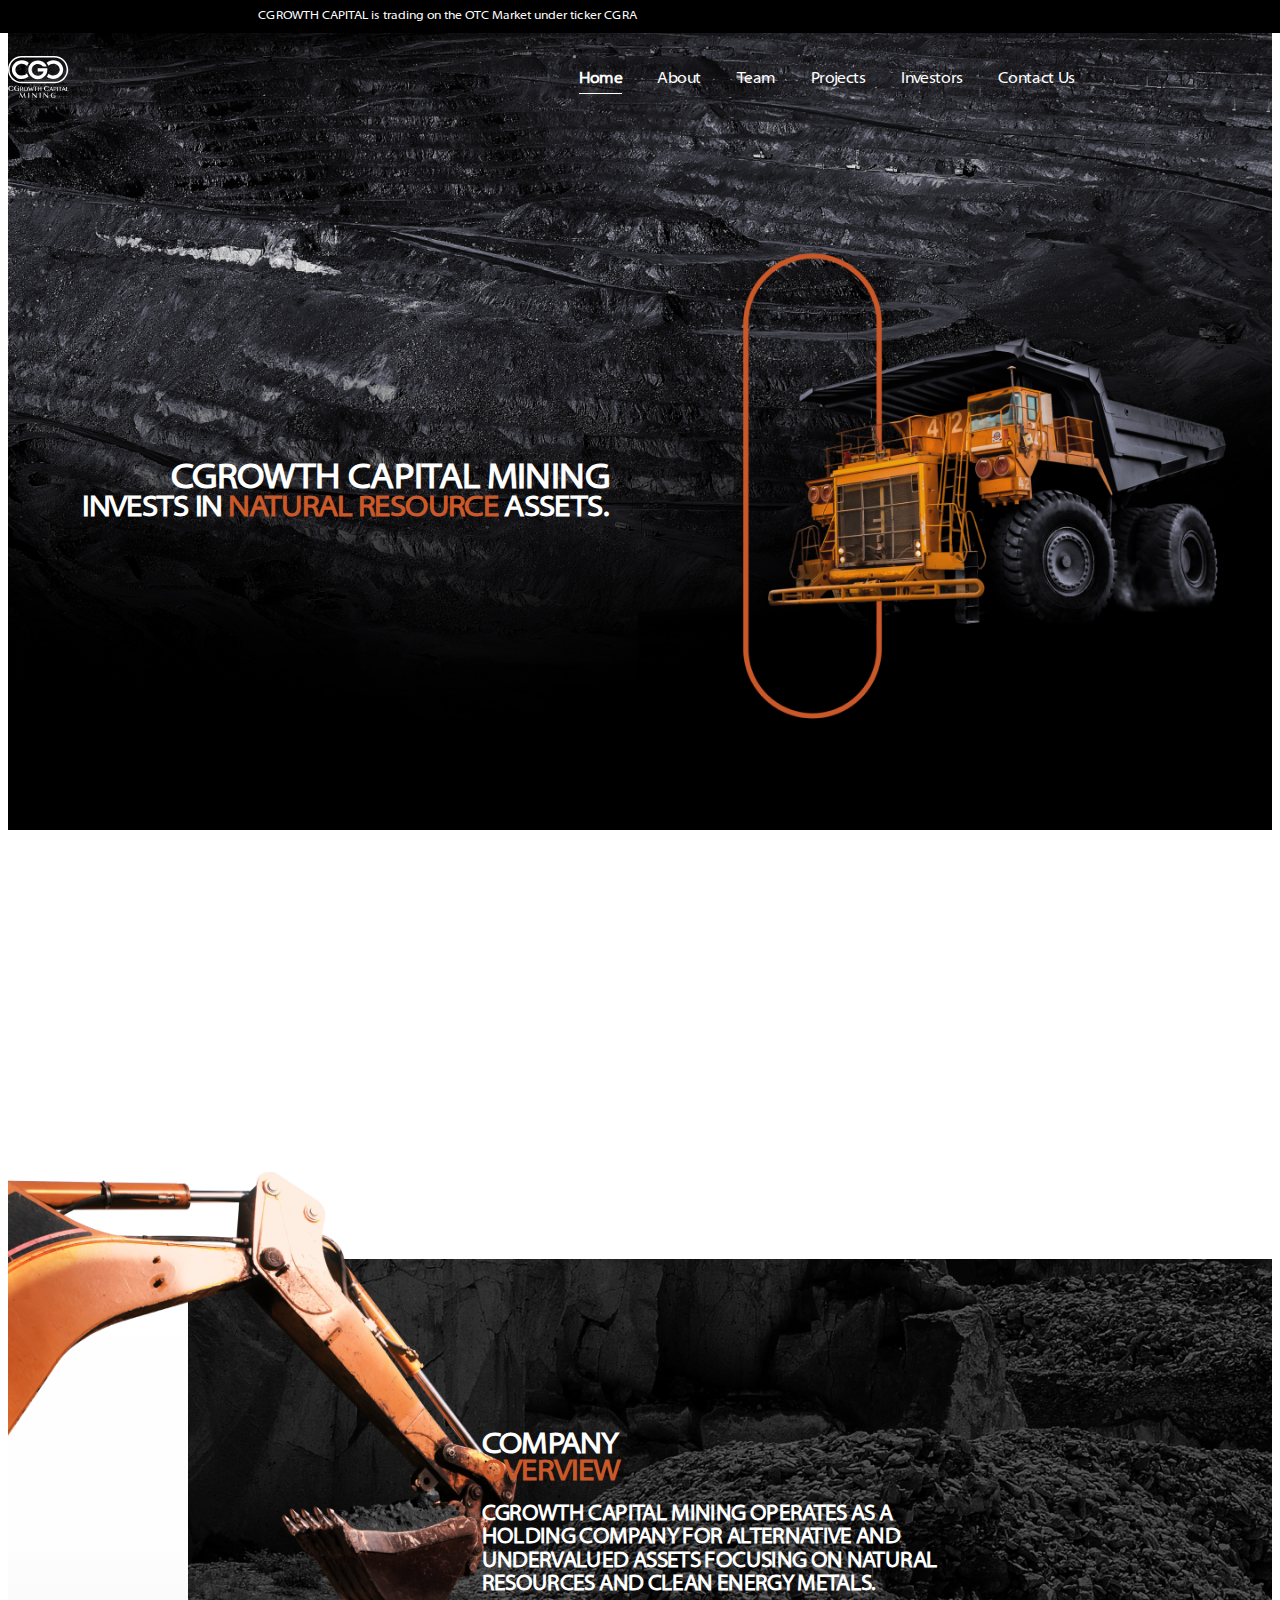
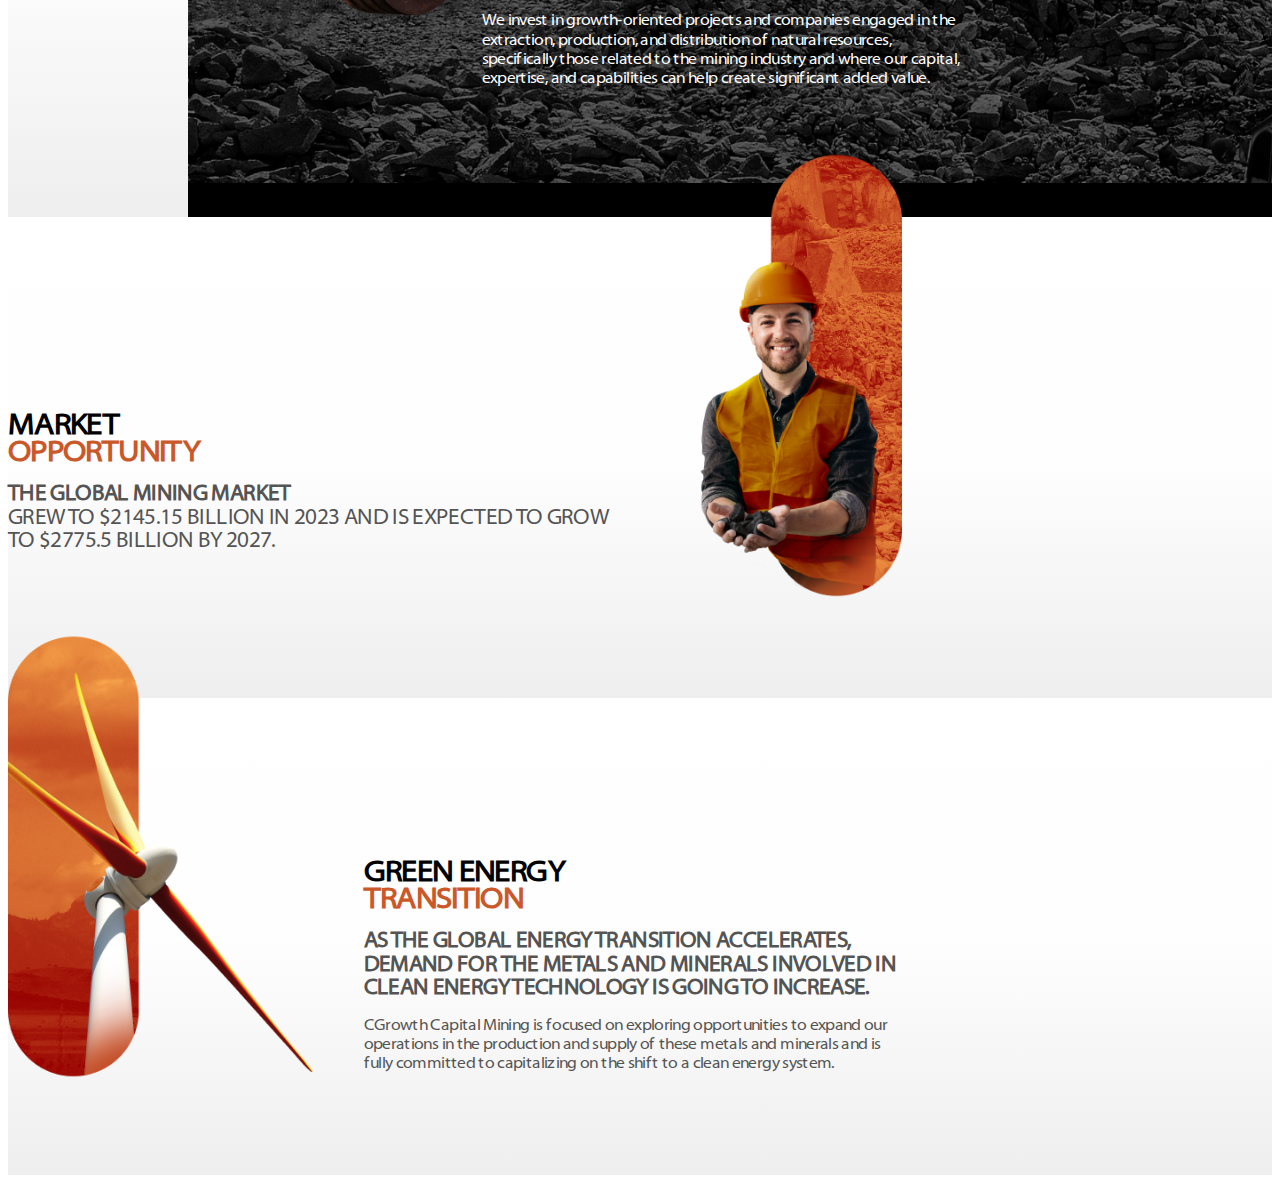
==== commit 03028c96: "new sections" ====
--- a/app/index.html
+++ b/app/index.html
@@ -154,6 +154,65 @@
 </section>
 <!-- end company overview section -->
 
+<!-- start market-opotunity section -->
+<section class="img-text-section">
+	<div class="container-fluid">
+
+		<div class="img-text-section__content">
+			<h2 class="h2 black">
+				MARKET
+			<br>
+				<span>
+					OPPORTUNITY 
+				</span>
+
+			</h2>
+
+			<div class="sub-title grey">
+				The global mining market
+				<span>
+					grew to $2145.15 billion in 2023 and is expected to grow to $2775.5 billion by 2027.
+				</span>
+			</div>
+		</div>
+		
+		<img src="img/homepage_img_03 copy 1.png" alt="" class="img-text-section__img">
+
+		
+	</div>
+</section>
+<!-- end market-opotunity section -->
+
+<!-- start market-opotunity section -->
+<section class="img-text-section img-text-section--reverse">
+	<div class="container-fluid">
+<img src="img/pd_imgs_05 copy 1.png" alt="" class="img-text-section__img">
+		<div class="img-text-section__content">
+			<h2 class="h2 black">
+				Green Energy
+
+			<br>
+				<span>
+					TRANSITION
+				</span>
+
+			</h2>
+
+			<div class="sub-title grey">
+				As the global energy transition accelerates, demand for the metals and minerals involved in clean energy technology is going to increase.
+			</div>
+
+			<p class="grey">
+				CGrowth Capital Mining is focused on exploring opportunities to expand our operations in the production and supply of these metals and minerals and is fully committed to capitalizing on the shift to a clean energy system.
+			</p>
+		</div>
+		
+		
+
+		
+	</div>
+</section>
+<!-- end market-opotunity section -->
 
  <script
   src="https://code.jquery.com/jquery-3.5.1.slim.min.js"
--- a/app/css/style.min.css
+++ b/app/css/style.min.css
@@ -1 +1 @@
-@font-face{font-family:"Myriad Pro";src:url("../fonts/MyriadPro-BoldCondIt.eot");src:local("Myriad Pro Bold Condensed Italic"),local("MyriadPro-BoldCondIt"),url("../fonts/MyriadPro-BoldCondIt.eot?#iefix") format("embedded-opentype"),url("../fonts/MyriadPro-BoldCondIt.woff") format("woff"),url("../fonts/MyriadPro-BoldCondIt.ttf") format("truetype");font-weight:bold;font-style:italic;font-family:"Myriad Pro";src:url("../fonts/MyriadPro-BlackIt.eot");src:local("Myriad Pro Black Italic"),local("MyriadPro-BlackIt"),url("../fonts/MyriadPro-BlackIt.eot?#iefix") format("embedded-opentype"),url("../fonts/MyriadPro-BlackIt.woff") format("woff"),url("../fonts/MyriadPro-BlackIt.ttf") format("truetype");font-weight:900;font-style:italic;font-family:"Myriad Pro";src:url("../fonts/MyriadPro-LightIt.eot");src:local("Myriad Pro Light Italic"),local("MyriadPro-LightIt"),url("../fonts/MyriadPro-LightIt.eot?#iefix") format("embedded-opentype"),url("../fonts/MyriadPro-LightIt.woff") format("woff"),url("../fonts/MyriadPro-LightIt.ttf") format("truetype");font-weight:300;font-style:italic;font-family:"Myriad Pro";src:url("../fonts/MyriadPro-BlackCond.eot");src:local("../fonts/Myriad Pro Black Condensed"),local("MyriadPro-BlackCond"),url("../fonts/MyriadPro-BlackCond.eot?#iefix") format("embedded-opentype"),url("../fonts/MyriadPro-BlackCond.woff") format("woff"),url("../fonts/MyriadPro-BlackCond.ttf") format("truetype");font-weight:900;font-style:normal;font-family:"Myriad Pro";src:url("../fonts/MyriadPro-Cond.eot");src:local("Myriad Pro Condensed"),local("MyriadPro-Cond"),url("MyriadPro-Cond.eot?#iefix") format("embedded-opentype"),url("../fonts/MyriadPro-Cond.woff") format("woff"),url("../fonts/MyriadPro-Cond.ttf") format("truetype");font-weight:normal;font-style:normal;font-family:"Myriad Pro";src:url("../fonts/MyriadPro-Bold.eot");src:local("Myriad Pro Bold"),local("MyriadPro-Bold"),url("../fonts/MyriadPro-Bold.eot?#iefix") format("embedded-opentype"),url("../fonts/MyriadPro-Bold.woff") format("woff"),url("../fonts/MyriadPro-Bold.ttf") format("truetype");font-weight:bold;font-style:normal;font-family:"Myriad Pro";src:url("../fonts/MyriadPro-BoldIt.eot");src:local("Myriad Pro Bold Italic"),local("MyriadPro-BoldIt"),url("../fonts/MyriadPro-BoldIt.eot?#iefix") format("embedded-opentype"),url("../fonts/MyriadPro-BoldIt.woff") format("woff"),url("../fonts/MyriadPro-BoldIt.ttf") format("truetype");font-weight:bold;font-style:italic;font-family:"Myriad Pro";src:url("../fonts/MyriadPro-BoldSemiCnIt.eot");src:local("Myriad Pro Bold SemiCondensed Italic"),local("MyriadPro-BoldSemiCnIt"),url("MyriadPro-BoldSemiCnIt.eot?#iefix") format("embedded-opentype"),url("../fonts/MyriadPro-BoldSemiCnIt.woff") format("woff"),url("../fonts/MyriadPro-BoldSemiCnIt.ttf") format("truetype");font-weight:bold;font-style:italic;font-family:"Myriad Pro";src:url("../fonts/MyriadPro-CondIt.eot");src:local("Myriad Pro Condensed Italic"),local("MyriadPro-CondIt"),url("../fonts/MyriadPro-CondIt.eot?#iefix") format("embedded-opentype"),url("../fonts/MyriadPro-CondIt.woff") format("woff"),url("../fonts/MyriadPro-CondIt.ttf") format("truetype");font-weight:normal;font-style:italic;font-family:"Myriad Pro";src:url("../fonts/MyriadPro-LightCond.eot");src:local("Myriad Pro Light Condensed"),local("MyriadPro-LightCond"),url("../fonts/MyriadPro-LightCond.eot?#iefix") format("embedded-opentype"),url("../fonts/MyriadPro-LightCond.woff") format("woff"),url("../fonts/MyriadPro-LightCond.ttf") format("truetype");font-weight:300;font-style:normal;font-family:"Myriad Pro";src:url("../fonts/MyriadPro-SemiCn.eot");src:local("Myriad Pro SemiCondensed"),local("MyriadPro-SemiCn"),url("../fonts/MyriadPro-SemiCn.eot?#iefix") format("embedded-opentype"),url("../fonts/MyriadPro-SemiCn.woff") format("woff"),url("../fonts/MyriadPro-SemiCn.ttf") format("truetype");font-weight:normal;font-style:normal;font-family:"Myriad Pro";src:url("../fonts/MyriadPro-SemiCnIt.eot");src:local("Myriad Pro SemiCondensed Italic"),local("MyriadPro-SemiCnIt"),url("MyriadPro-SemiCnIt.eot?#iefix") format("embedded-opentype"),url("../fonts/MyriadPro-SemiCnIt.woff") format("woff"),url("../fonts/MyriadPro-SemiCnIt.ttf") format("truetype");font-weight:normal;font-style:italic;font-family:"Myriad Pro";src:url("../fonts/MyriadPro-BoldCond.eot");src:local("Myriad Pro Bold Condensed"),local("MyriadPro-BoldCond"),url("../fonts/MyriadPro-BoldCond.eot?#iefix") format("embedded-opentype"),url("../fonts/MyriadPro-BoldCond.woff") format("woff"),url("../fonts/MyriadPro-BoldCond.ttf") format("truetype");font-weight:bold;font-style:normal;font-family:"Myriad Pro";src:url("../fonts/MyriadPro-LightSemiExtIt.eot");src:local("Myriad Pro Light SemiExtended Italic"),local("MyriadPro-LightSemiExtIt"),url("../fonts/MyriadPro-LightSemiExtIt.eot?#iefix") format("embedded-opentype"),url("../fonts/MyriadPro-LightSemiExtIt.woff") format("woff"),url("../fonts/MyriadPro-LightSemiExtIt.ttf") format("truetype");font-weight:300;font-style:italic;font-family:"Myriad Pro";src:url("../fonts/MyriadPro-Semibold.eot");src:local("Myriad Pro Semibold"),local("MyriadPro-Semibold"),url("../fonts/MyriadPro-Semibold.eot?#iefix") format("embedded-opentype"),url("../fonts/MyriadPro-Semibold.woff") format("woff"),url("../fonts/MyriadPro-Semibold.ttf") format("truetype");font-weight:600;font-style:normal;font-family:"Myriad Pro";src:url("../fonts/MyriadPro-Black.eot");src:local("Myriad Pro Black"),local("MyriadPro-Black"),url("../fonts/MyriadPro-Black.eot?#iefix") format("embedded-opentype"),url("../fonts/MyriadPro-Black.woff") format("woff"),url("../fonts/MyriadPro-Black.ttf") format("truetype");font-weight:900;font-style:normal;font-family:"Myriad Pro";src:url("../fonts/MyriadPro-Regular.eot");src:local("Myriad Pro Regular"),local("MyriadPro-Regular"),url("../fonts/MyriadPro-Regular.eot?#iefix") format("embedded-opentype"),url("../fonts/MyriadPro-Regular.woff") format("woff"),url("../fonts/MyriadPro-Regular.ttf") format("truetype");font-weight:normal;font-style:normal;font-family:"Myriad Pro";src:url("../fonts/MyriadPro-LightSemiCn.eot");src:local("Myriad Pro Light SemiCondensed"),local("MyriadPro-LightSemiCn"),url("../fonts/MyriadPro-LightSemiCn.eot?#iefix") format("embedded-opentype"),url("../fonts/MyriadPro-LightSemiCn.woff") format("woff"),url("../fonts/MyriadPro-LightSemiCn.ttf") format("truetype");font-weight:300;font-style:normal;font-family:"Myriad Pro";src:url("../fonts/MyriadPro-BlackCondIt.eot");src:local("Myriad Pro Black Condensed Italic"),local("MyriadPro-BlackCondIt"),url("../fonts/MyriadPro-BlackCondIt.eot?#iefix") format("embedded-opentype"),url("../fonts/MyriadPro-BlackCondIt.woff") format("woff"),url("../fonts/MyriadPro-BlackCondIt.ttf") format("truetype");font-weight:900;font-style:italic;font-family:"Myriad Pro";src:url("../fonts/MyriadPro-LightCondIt.eot");src:local("Myriad Pro Light Condensed Italic"),local("MyriadPro-LightCondIt"),url("../fonts/MyriadPro-LightCondIt.eot?#iefix") format("embedded-opentype"),url("../fonts/MyriadPro-LightCondIt.woff") format("woff"),url("../fonts/MyriadPro-LightCondIt.ttf") format("truetype");font-weight:300;font-style:italic;font-family:"Myriad Pro";src:url("../fonts/MyriadPro-LightSemiExt.eot");src:local("Myriad Pro Light SemiExtended"),local("MyriadPro-LightSemiExt"),url("../fonts/MyriadPro-LightSemiExt.eot?#iefix") format("embedded-opentype"),url("../fonts/MyriadPro-LightSemiExt.woff") format("woff"),url("../fonts/MyriadPro-LightSemiExt.ttf") format("truetype");font-weight:300;font-style:normal;font-family:"Myriad Pro";src:url("../fonts/MyriadPro-BlackSemiCnIt.eot");src:local("Myriad Pro Black SemiCondensed Italic"),local("MyriadPro-BlackSemiCnIt"),url("../fonts/MyriadPro-BlackSemiCnIt.eot?#iefix") format("embedded-opentype"),url("../fonts/MyriadPro-BlackSemiCnIt.woff") format("woff"),url("../fonts/MyriadPro-BlackSemiCnIt.ttf") format("truetype");font-weight:bold;font-style:italic;font-family:"Myriad Pro";src:url("../fonts/MyriadPro-SemiboldCondIt.eot");src:local("Myriad Pro Semibold Condensed Italic"),local("MyriadPro-SemiboldCondIt"),url("../fonts/MyriadPro-SemiboldCondIt.eot?#iefix") format("embedded-opentype"),url("../fonts/MyriadPro-SemiboldCondIt.woff") format("woff"),url("../fonts/MyriadPro-SemiboldCondIt.ttf") format("truetype");font-weight:600;font-style:italic;font-family:"Myriad Pro";src:url("../fonts/MyriadPro-SemiboldCond.eot");src:local("Myriad Pro Semibold Condensed"),local("MyriadPro-SemiboldCond"),url("../fonts/MyriadPro-SemiboldCond.eot?#iefix") format("embedded-opentype"),url("../fonts/MyriadPro-SemiboldCond.woff") format("woff"),url("../fonts/MyriadPro-SemiboldCond.ttf") format("truetype");font-weight:600;font-style:normal;font-family:"Myriad Pro";src:url("../fonts/MyriadPro-BoldSemiExtIt.eot");src:local("Myriad Pro Bold SemiExtended Italic"),local("MyriadPro-BoldSemiExtIt"),url("MyriadPro-BoldSemiExtIt.eot?#iefix") format("embedded-opentype"),url("../fonts/MyriadPro-BoldSemiExtIt.woff") format("woff"),url("../fonts/MyriadPro-BoldSemiExtIt.ttf") format("truetype");font-weight:bold;font-style:italic;font-family:"Myriad Pro";src:url("../fonts/MyriadPro-SemiboldSemiCn.eot");src:local("Myriad Pro Semibold SemiCondensed"),local("MyriadPro-SemiboldSemiCn"),url("../fonts/MyriadPro-SemiboldSemiCn.eot?#iefix") format("embedded-opentype"),url("../fonts/MyriadPro-SemiboldSemiCn.woff") format("woff"),url("../fonts/MyriadPro-SemiboldSemiCn.ttf") format("truetype");font-weight:600;font-style:normal;font-family:"Myriad Pro";src:url("../fonts/MyriadPro-BlackSemiExtIt.eot");src:local("Myriad Pro Black SemiExtended Italic"),local("MyriadPro-BlackSemiExtIt"),url("../fonts/MyriadPro-BlackSemiExtIt.eot?#iefix") format("embedded-opentype"),url("../fonts/MyriadPro-BlackSemiExtIt.woff") format("woff"),url("../fonts/MyriadPro-BlackSemiExtIt.ttf") format("truetype");font-weight:900;font-style:italic;font-family:"Myriad Pro";src:url("../fonts/MyriadPro-SemiboldSemiExtIt.eot");src:local("Myriad Pro Semibold SemiExtended Italic"),local("MyriadPro-SemiboldSemiExtIt"),url("../fonts/MyriadPro-SemiboldSemiExtIt.eot?#iefix") format("embedded-opentype"),url("../fonts/MyriadPro-SemiboldSemiExtIt.woff") format("woff"),url("../fonts/MyriadPro-SemiboldSemiExtIt.ttf") format("truetype");font-weight:600;font-style:italic;font-family:"Myriad Pro";src:url("../fonts/MyriadPro-LightSemiCnIt.eot");src:local("Myriad Pro Light SemiCondensed Italic"),local("MyriadPro-LightSemiCnIt"),url("../fonts/MyriadPro-LightSemiCnIt.eot?#iefix") format("embedded-opentype"),url("../fonts/MyriadPro-LightSemiCnIt.woff") format("woff"),url("../fonts/MyriadPro-LightSemiCnIt.ttf") format("truetype");font-weight:300;font-style:italic;font-family:"Myriad Pro";src:url("../fonts/MyriadPro-BoldSemiCn.eot");src:local("Myriad Pro Bold SemiCondensed"),local("MyriadPro-BoldSemiCn"),url("../fonts/MyriadPro-BoldSemiCn.eot?#iefix") format("embedded-opentype"),url("../fonts/MyriadPro-BoldSemiCn.woff") format("woff"),url("../fonts/MyriadPro-BoldSemiCn.ttf") format("truetype");font-weight:bold;font-style:normal;font-family:"Myriad Pro";src:url("../fonts/MyriadPro-SemiboldSemiCnIt.eot");src:local("../fonts/Myriad Pro Semibold SemiCondensed Italic"),local("MyriadPro-SemiboldSemiCnIt"),url("MyriadPro-SemiboldSemiCnIt.eot?#iefix") format("embedded-opentype"),url("../fonts/MyriadPro-SemiboldSemiCnIt.woff") format("woff"),url("../fonts/MyriadPro-SemiboldSemiCnIt.ttf") format("truetype");font-weight:600;font-style:italic;font-family:"Myriad Pro";src:url("../fonts/MyriadPro-SemiboldIt.eot");src:local("Myriad Pro Semibold Italic"),local("MyriadPro-SemiboldIt"),url("../fonts/MyriadPro-SemiboldIt.eot?#iefix") format("embedded-opentype"),url("../fonts/MyriadPro-SemiboldIt.woff") format("woff"),url("../fonts/MyriadPro-SemiboldIt.ttf") format("truetype");font-weight:600;font-style:italic;font-family:"Myriad Pro";src:url("../fonts/MyriadPro-It.eot");src:local("Myriad Pro Italic"),local("MyriadPro-It"),url("../fonts/MyriadPro-It.eot?#iefix") format("embedded-opentype"),url("../fonts/MyriadPro-It.woff") format("woff"),url("../fonts/MyriadPro-It.ttf") format("truetype");font-weight:normal;font-style:italic;font-family:"Myriad Pro";src:url("../fonts/MyriadPro-BoldSemiExt.eot");src:local("Myriad Pro Bold SemiExtended"),local("MyriadPro-BoldSemiExt"),url("../fonts/MyriadPro-BoldSemiExt.eot?#iefix") format("embedded-opentype"),url("../fonts/MyriadPro-BoldSemiExt.woff") format("woff"),url("../fonts/MyriadPro-BoldSemiExt.ttf") format("truetype");font-weight:bold;font-style:normal;font-family:"Myriad Pro";src:url("../fonts/MyriadPro-Light.eot");src:local("Myriad Pro Light"),local("MyriadPro-Light"),url("../fonts/MyriadPro-Light.eot?#iefix") format("embedded-opentype"),url("../fonts/MyriadPro-Light.woff") format("woff"),url("../fonts/MyriadPro-Light.ttf") format("truetype");font-weight:300;font-style:normal;font-family:"Myriad Pro";src:url("../fonts/MyriadPro-SemiboldSemiExt.eot");src:local("Myriad Pro Semibold SemiExtended"),local("MyriadPro-SemiboldSemiExt"),url("../fonts/MyriadPro-SemiboldSemiExt.eot?#iefix") format("embedded-opentype"),url("../fonts/MyriadPro-SemiboldSemiExt.woff") format("woff"),url("../fonts/MyriadPro-SemiboldSemiExt.ttf") format("truetype");font-weight:600;font-style:normal;font-family:"Myriad Pro";src:url("../fonts/MyriadPro-SemiExtIt.eot");src:local("Myriad Pro SemiExtended Italic"),local("MyriadPro-SemiExtIt"),url("../fonts/MyriadPro-SemiExtIt.eot?#iefix") format("embedded-opentype"),url("../fonts/MyriadPro-SemiExtIt.woff") format("woff"),url("../fonts/MyriadPro-SemiExtIt.ttf") format("truetype");font-weight:normal;font-style:italic;font-family:"Myriad Pro";src:url("../fonts/MyriadPro-BlackSemiCn.eot");src:local("Myriad Pro Black SemiCondensed"),local("MyriadPro-BlackSemiCn"),url("../fonts/MyriadPro-BlackSemiCn.eot?#iefix") format("embedded-opentype"),url("../fonts/MyriadPro-BlackSemiCn.woff") format("woff"),url("../fonts/MyriadPro-BlackSemiCn.ttf") format("truetype");font-weight:900;font-style:normal;font-family:"Myriad Pro";src:url("../fonts/MyriadPro-BlackSemiExt.eot");src:local("Myriad Pro Black SemiExtended"),local("MyriadPro-BlackSemiExt"),url("../fonts/MyriadPro-BlackSemiExt.eot?#iefix") format("embedded-opentype"),url("../fonts/MyriadPro-BlackSemiExt.woff") format("woff"),url("../fonts/MyriadPro-BlackSemiExt.ttf") format("truetype");font-weight:900;font-style:normal;font-family:"Myriad Pro";src:url("../fonts/MyriadPro-SemiExt.eot");src:local("Myriad Pro SemiExtended"),local("MyriadPro-SemiExt"),url("../fonts/MyriadPro-SemiExt.eot?#iefix") format("embedded-opentype"),url("../fonts/MyriadPro-SemiExt.woff") format("woff"),url("../fonts/MyriadPro-SemiExt.ttf") format("truetype");font-weight:normal;font-style:normal}body{font-family:"Myriad Pro";font-size:1.25vw;font-weight:400;line-height:1.2;-webkit-box-sizing:border-box;box-sizing:border-box;font-weight:400}.container-fluid{width:990px;max-width:87.2vw;padding-left:0;padding-right:0}.h2{text-transform:uppercase;color:#fff;line-height:.9;font-weight:700;font-size:2.361vw;margin-bottom:1.25vw}.h2 span{color:#cb5828}.h2-l{font-size:2.778vw;display:block}.sub-title{font-size:1.667vw;font-weight:700;text-transform:uppercase;margin-bottom:.694vw;line-height:1.1}.white{color:#fff}.container-fluid--1000{width:75vw;max-width:87.2vw}.top-header{text-align:center;font-size:.972vw;text-align:center;background:#000;color:#fff;padding:.694vw 0;position:absolute;top:0;left:0;width:100%;letter-spacing:0vw}.main-screen{background:url("../img/hero.png");background-size:100vw;background-repeat:no-repeat;height:64.097vw;padding-top:33.611vw}.main-screen .container-fluid{width:93.472vw}.main-screen .h2{text-align:right;width:46.944vw}.header{color:#fff;position:absolute;top:4.375vw;width:100%}.header .container-fluid{width:83.333vw;max-width:83.333vw;display:-webkit-box;display:-ms-flexbox;display:flex;-webkit-box-pack:justify;-ms-flex-pack:justify;justify-content:space-between;-webkit-box-align:center;-ms-flex-align:center;align-items:center}.header .container-fluid ul{display:-webkit-box;display:-ms-flexbox;display:flex;padding:0;margin:0;list-style:none}.header .container-fluid ul a{color:#fff;text-decoration:none;font-size:1.25vw;padding-bottom:.417vw;padding-top:.417vw}.header .container-fluid ul a.active{font-weight:700;border-bottom:.139vw solid #fff}.header .container-fluid ul li{margin-left:2.778vw}.logo img{width:4.769vw}.mobile-menu-header,.mobile-menu__footer{display:none}.company-overview{padding-top:11.6vw;padding-bottom:10vw;position:relative;background:-webkit-gradient(linear, left top, left bottom, from(#FFFFFF), color-stop(52.08%, rgba(252, 252, 252, 0.52)), to(rgba(217, 217, 217, 0.44)));background:-o-linear-gradient(top, #FFFFFF 0%, rgba(252, 252, 252, 0.52) 52.08%, rgba(217, 217, 217, 0.44) 100%);background:linear-gradient(180deg, #FFFFFF 0%, rgba(252, 252, 252, 0.52) 52.08%, rgba(217, 217, 217, 0.44) 100%)}.company-overview .container-fluid{display:-webkit-box;display:-ms-flexbox;display:flex;-webkit-box-pack:end;-ms-flex-pack:end;justify-content:flex-end}.company-overview__content{width:40vw;position:relative;z-index:3}.company-overview__bg{height:100%;width:84.722vw;background:#000;background-image:url("../img/co.png");background-size:auto 40.972vw;background-repeat:no-repeat;position:absolute;top:0;right:0}.company-overview__img{position:absolute;width:39.792vw;top:-6.736vw;left:0}.company-overview__img img{width:100%}@media only screen and (max-width: 768px){.top-header{font-size:3vw;padding-top:2.667vw;padding-bottom:2.667vw}.top-header .container-fluid{max-width:100vw;width:100vw}.main-screen{height:169.867vw;background-size:270vw;background-position:left -117vw top -18vw;padding-top:61.7vw;background-color:#000}.main-screen .h2{font-size:6.4vw}.h2{font-size:9.067vw;margin-bottom:4.8vw}.h2-l{font-size:6.4vw}.sub-title{font-size:6.4vw;margin-bottom:2.667vw}.main-screen .h2{width:33vw}.main-screen .container-fluid{width:95vw;max-width:95vw}.header{top:13.067vw}.header .container-fluid{-webkit-box-align:start;-ms-flex-align:start;align-items:flex-start}.logo img{width:14.523vw}.menu-btn{cursor:pointer}.menu-btn__row{width:7.467vw;height:.533vw;background:#fff;border-radius:10vw;margin-bottom:1.867vw}.menu-btn__row:last-child{margin-bottom:0}.menu{position:fixed;top:0;left:0;width:100%;height:100%;z-index:999;background:#000;display:-webkit-box;display:-ms-flexbox;display:flex;-webkit-box-orient:vertical;-webkit-box-direction:normal;-ms-flex-direction:column;flex-direction:column;-webkit-box-pack:justify;-ms-flex-pack:justify;justify-content:space-between;padding:5vw;padding-bottom:8vw;overflow-y:auto;-webkit-transform:translateX(-100%);-ms-transform:translateX(-100%);transform:translateX(-100%);-webkit-transition:all .5s;-o-transition:all .5s;transition:all .5s}.mobile-menu-header{display:-webkit-box;display:-ms-flexbox;display:flex;-webkit-box-pack:justify;-ms-flex-pack:justify;justify-content:space-between;-webkit-box-align:center;-ms-flex-align:center;align-items:center}.close-btn{cursor:pointer}.close-btn .menu-btn__row{margin-bottom:0}.close-btn .menu-btn__row:first-child{-webkit-transform:rotate(45deg);-ms-transform:rotate(45deg);transform:rotate(45deg)}.close-btn .menu-btn__row:last-child{-webkit-transform:rotate(-45deg);-ms-transform:rotate(-45deg);transform:rotate(-45deg);position:relative;top:-0.5vw}.header .container-fluid ul{-webkit-box-orient:vertical;-webkit-box-direction:normal;-ms-flex-direction:column;flex-direction:column;text-align:center;padding-top:3vw;padding-bottom:3vw}.header .container-fluid ul li{margin-bottom:6.4vw;margin-left:0}.header .container-fluid ul a{font-size:6vw}.mobile-menu__social{display:-webkit-box;display:-ms-flexbox;display:flex;-webkit-box-pack:center;-ms-flex-pack:center;justify-content:center}.mobile-menu__social a{display:block;margin:0 3.2vw}.mobile-menu__copy{text-align:center;font-size:3.2vw;margin-top:6.4vw}.header .container-fluid ul a.active{border-width:.533vw}.mobile-menu__footer{display:block}.menu.active{-webkit-transform:translateX(0);-ms-transform:translateX(0);transform:translateX(0)}.menu::-webkit-scrollbar{width:0}.menu{-ms-overflow-style:none}.menu{overflow:-moz-scrollbars-none}.mobile-menu__social img{width:10.133vw;height:10.133vw}.company-overview__img{width:100vw;left:0vw;top:-18.4vw;overflow:hidden}.company-overview__img img{left:-16vw;position:relative;width:115.467vw}.container-fluid{width:87.2vw}body{overflow-x:hidden;letter-spacing:-0.15vw;font-size:4.8vw}.company-overview__bg{width:100%}.company-overview{padding-top:28.533vw;padding-bottom:28.533vw;border-bottom:7.2vw solid #000}.company-overview__bg{background-size:525.6vw;background-position:top -54.667vw left -9.067vw}.company-overview__content{width:100%}}+@font-face{font-family:"Myriad Pro";src:url("../fonts/MyriadPro-BoldCondIt.eot");src:local("Myriad Pro Bold Condensed Italic"),local("MyriadPro-BoldCondIt"),url("../fonts/MyriadPro-BoldCondIt.eot?#iefix") format("embedded-opentype"),url("../fonts/MyriadPro-BoldCondIt.woff") format("woff"),url("../fonts/MyriadPro-BoldCondIt.ttf") format("truetype");font-weight:bold;font-style:italic;font-family:"Myriad Pro";src:url("../fonts/MyriadPro-BlackIt.eot");src:local("Myriad Pro Black Italic"),local("MyriadPro-BlackIt"),url("../fonts/MyriadPro-BlackIt.eot?#iefix") format("embedded-opentype"),url("../fonts/MyriadPro-BlackIt.woff") format("woff"),url("../fonts/MyriadPro-BlackIt.ttf") format("truetype");font-weight:900;font-style:italic;font-family:"Myriad Pro";src:url("../fonts/MyriadPro-LightIt.eot");src:local("Myriad Pro Light Italic"),local("MyriadPro-LightIt"),url("../fonts/MyriadPro-LightIt.eot?#iefix") format("embedded-opentype"),url("../fonts/MyriadPro-LightIt.woff") format("woff"),url("../fonts/MyriadPro-LightIt.ttf") format("truetype");font-weight:300;font-style:italic;font-family:"Myriad Pro";src:url("../fonts/MyriadPro-BlackCond.eot");src:local("../fonts/Myriad Pro Black Condensed"),local("MyriadPro-BlackCond"),url("../fonts/MyriadPro-BlackCond.eot?#iefix") format("embedded-opentype"),url("../fonts/MyriadPro-BlackCond.woff") format("woff"),url("../fonts/MyriadPro-BlackCond.ttf") format("truetype");font-weight:900;font-style:normal;font-family:"Myriad Pro";src:url("../fonts/MyriadPro-Cond.eot");src:local("Myriad Pro Condensed"),local("MyriadPro-Cond"),url("MyriadPro-Cond.eot?#iefix") format("embedded-opentype"),url("../fonts/MyriadPro-Cond.woff") format("woff"),url("../fonts/MyriadPro-Cond.ttf") format("truetype");font-weight:normal;font-style:normal;font-family:"Myriad Pro";src:url("../fonts/MyriadPro-Bold.eot");src:local("Myriad Pro Bold"),local("MyriadPro-Bold"),url("../fonts/MyriadPro-Bold.eot?#iefix") format("embedded-opentype"),url("../fonts/MyriadPro-Bold.woff") format("woff"),url("../fonts/MyriadPro-Bold.ttf") format("truetype");font-weight:bold;font-style:normal;font-family:"Myriad Pro";src:url("../fonts/MyriadPro-BoldIt.eot");src:local("Myriad Pro Bold Italic"),local("MyriadPro-BoldIt"),url("../fonts/MyriadPro-BoldIt.eot?#iefix") format("embedded-opentype"),url("../fonts/MyriadPro-BoldIt.woff") format("woff"),url("../fonts/MyriadPro-BoldIt.ttf") format("truetype");font-weight:bold;font-style:italic;font-family:"Myriad Pro";src:url("../fonts/MyriadPro-BoldSemiCnIt.eot");src:local("Myriad Pro Bold SemiCondensed Italic"),local("MyriadPro-BoldSemiCnIt"),url("MyriadPro-BoldSemiCnIt.eot?#iefix") format("embedded-opentype"),url("../fonts/MyriadPro-BoldSemiCnIt.woff") format("woff"),url("../fonts/MyriadPro-BoldSemiCnIt.ttf") format("truetype");font-weight:bold;font-style:italic;font-family:"Myriad Pro";src:url("../fonts/MyriadPro-CondIt.eot");src:local("Myriad Pro Condensed Italic"),local("MyriadPro-CondIt"),url("../fonts/MyriadPro-CondIt.eot?#iefix") format("embedded-opentype"),url("../fonts/MyriadPro-CondIt.woff") format("woff"),url("../fonts/MyriadPro-CondIt.ttf") format("truetype");font-weight:normal;font-style:italic;font-family:"Myriad Pro";src:url("../fonts/MyriadPro-LightCond.eot");src:local("Myriad Pro Light Condensed"),local("MyriadPro-LightCond"),url("../fonts/MyriadPro-LightCond.eot?#iefix") format("embedded-opentype"),url("../fonts/MyriadPro-LightCond.woff") format("woff"),url("../fonts/MyriadPro-LightCond.ttf") format("truetype");font-weight:300;font-style:normal;font-family:"Myriad Pro";src:url("../fonts/MyriadPro-SemiCn.eot");src:local("Myriad Pro SemiCondensed"),local("MyriadPro-SemiCn"),url("../fonts/MyriadPro-SemiCn.eot?#iefix") format("embedded-opentype"),url("../fonts/MyriadPro-SemiCn.woff") format("woff"),url("../fonts/MyriadPro-SemiCn.ttf") format("truetype");font-weight:normal;font-style:normal;font-family:"Myriad Pro";src:url("../fonts/MyriadPro-SemiCnIt.eot");src:local("Myriad Pro SemiCondensed Italic"),local("MyriadPro-SemiCnIt"),url("MyriadPro-SemiCnIt.eot?#iefix") format("embedded-opentype"),url("../fonts/MyriadPro-SemiCnIt.woff") format("woff"),url("../fonts/MyriadPro-SemiCnIt.ttf") format("truetype");font-weight:normal;font-style:italic;font-family:"Myriad Pro";src:url("../fonts/MyriadPro-BoldCond.eot");src:local("Myriad Pro Bold Condensed"),local("MyriadPro-BoldCond"),url("../fonts/MyriadPro-BoldCond.eot?#iefix") format("embedded-opentype"),url("../fonts/MyriadPro-BoldCond.woff") format("woff"),url("../fonts/MyriadPro-BoldCond.ttf") format("truetype");font-weight:bold;font-style:normal;font-family:"Myriad Pro";src:url("../fonts/MyriadPro-LightSemiExtIt.eot");src:local("Myriad Pro Light SemiExtended Italic"),local("MyriadPro-LightSemiExtIt"),url("../fonts/MyriadPro-LightSemiExtIt.eot?#iefix") format("embedded-opentype"),url("../fonts/MyriadPro-LightSemiExtIt.woff") format("woff"),url("../fonts/MyriadPro-LightSemiExtIt.ttf") format("truetype");font-weight:300;font-style:italic;font-family:"Myriad Pro";src:url("../fonts/MyriadPro-Semibold.eot");src:local("Myriad Pro Semibold"),local("MyriadPro-Semibold"),url("../fonts/MyriadPro-Semibold.eot?#iefix") format("embedded-opentype"),url("../fonts/MyriadPro-Semibold.woff") format("woff"),url("../fonts/MyriadPro-Semibold.ttf") format("truetype");font-weight:600;font-style:normal;font-family:"Myriad Pro";src:url("../fonts/MyriadPro-Black.eot");src:local("Myriad Pro Black"),local("MyriadPro-Black"),url("../fonts/MyriadPro-Black.eot?#iefix") format("embedded-opentype"),url("../fonts/MyriadPro-Black.woff") format("woff"),url("../fonts/MyriadPro-Black.ttf") format("truetype");font-weight:900;font-style:normal;font-family:"Myriad Pro";src:url("../fonts/MyriadPro-Regular.eot");src:local("Myriad Pro Regular"),local("MyriadPro-Regular"),url("../fonts/MyriadPro-Regular.eot?#iefix") format("embedded-opentype"),url("../fonts/MyriadPro-Regular.woff") format("woff"),url("../fonts/MyriadPro-Regular.ttf") format("truetype");font-weight:normal;font-style:normal;font-family:"Myriad Pro";src:url("../fonts/MyriadPro-LightSemiCn.eot");src:local("Myriad Pro Light SemiCondensed"),local("MyriadPro-LightSemiCn"),url("../fonts/MyriadPro-LightSemiCn.eot?#iefix") format("embedded-opentype"),url("../fonts/MyriadPro-LightSemiCn.woff") format("woff"),url("../fonts/MyriadPro-LightSemiCn.ttf") format("truetype");font-weight:300;font-style:normal;font-family:"Myriad Pro";src:url("../fonts/MyriadPro-BlackCondIt.eot");src:local("Myriad Pro Black Condensed Italic"),local("MyriadPro-BlackCondIt"),url("../fonts/MyriadPro-BlackCondIt.eot?#iefix") format("embedded-opentype"),url("../fonts/MyriadPro-BlackCondIt.woff") format("woff"),url("../fonts/MyriadPro-BlackCondIt.ttf") format("truetype");font-weight:900;font-style:italic;font-family:"Myriad Pro";src:url("../fonts/MyriadPro-LightCondIt.eot");src:local("Myriad Pro Light Condensed Italic"),local("MyriadPro-LightCondIt"),url("../fonts/MyriadPro-LightCondIt.eot?#iefix") format("embedded-opentype"),url("../fonts/MyriadPro-LightCondIt.woff") format("woff"),url("../fonts/MyriadPro-LightCondIt.ttf") format("truetype");font-weight:300;font-style:italic;font-family:"Myriad Pro";src:url("../fonts/MyriadPro-LightSemiExt.eot");src:local("Myriad Pro Light SemiExtended"),local("MyriadPro-LightSemiExt"),url("../fonts/MyriadPro-LightSemiExt.eot?#iefix") format("embedded-opentype"),url("../fonts/MyriadPro-LightSemiExt.woff") format("woff"),url("../fonts/MyriadPro-LightSemiExt.ttf") format("truetype");font-weight:300;font-style:normal;font-family:"Myriad Pro";src:url("../fonts/MyriadPro-BlackSemiCnIt.eot");src:local("Myriad Pro Black SemiCondensed Italic"),local("MyriadPro-BlackSemiCnIt"),url("../fonts/MyriadPro-BlackSemiCnIt.eot?#iefix") format("embedded-opentype"),url("../fonts/MyriadPro-BlackSemiCnIt.woff") format("woff"),url("../fonts/MyriadPro-BlackSemiCnIt.ttf") format("truetype");font-weight:bold;font-style:italic;font-family:"Myriad Pro";src:url("../fonts/MyriadPro-SemiboldCondIt.eot");src:local("Myriad Pro Semibold Condensed Italic"),local("MyriadPro-SemiboldCondIt"),url("../fonts/MyriadPro-SemiboldCondIt.eot?#iefix") format("embedded-opentype"),url("../fonts/MyriadPro-SemiboldCondIt.woff") format("woff"),url("../fonts/MyriadPro-SemiboldCondIt.ttf") format("truetype");font-weight:600;font-style:italic;font-family:"Myriad Pro";src:url("../fonts/MyriadPro-SemiboldCond.eot");src:local("Myriad Pro Semibold Condensed"),local("MyriadPro-SemiboldCond"),url("../fonts/MyriadPro-SemiboldCond.eot?#iefix") format("embedded-opentype"),url("../fonts/MyriadPro-SemiboldCond.woff") format("woff"),url("../fonts/MyriadPro-SemiboldCond.ttf") format("truetype");font-weight:600;font-style:normal;font-family:"Myriad Pro";src:url("../fonts/MyriadPro-BoldSemiExtIt.eot");src:local("Myriad Pro Bold SemiExtended Italic"),local("MyriadPro-BoldSemiExtIt"),url("MyriadPro-BoldSemiExtIt.eot?#iefix") format("embedded-opentype"),url("../fonts/MyriadPro-BoldSemiExtIt.woff") format("woff"),url("../fonts/MyriadPro-BoldSemiExtIt.ttf") format("truetype");font-weight:bold;font-style:italic;font-family:"Myriad Pro";src:url("../fonts/MyriadPro-SemiboldSemiCn.eot");src:local("Myriad Pro Semibold SemiCondensed"),local("MyriadPro-SemiboldSemiCn"),url("../fonts/MyriadPro-SemiboldSemiCn.eot?#iefix") format("embedded-opentype"),url("../fonts/MyriadPro-SemiboldSemiCn.woff") format("woff"),url("../fonts/MyriadPro-SemiboldSemiCn.ttf") format("truetype");font-weight:600;font-style:normal;font-family:"Myriad Pro";src:url("../fonts/MyriadPro-BlackSemiExtIt.eot");src:local("Myriad Pro Black SemiExtended Italic"),local("MyriadPro-BlackSemiExtIt"),url("../fonts/MyriadPro-BlackSemiExtIt.eot?#iefix") format("embedded-opentype"),url("../fonts/MyriadPro-BlackSemiExtIt.woff") format("woff"),url("../fonts/MyriadPro-BlackSemiExtIt.ttf") format("truetype");font-weight:900;font-style:italic;font-family:"Myriad Pro";src:url("../fonts/MyriadPro-SemiboldSemiExtIt.eot");src:local("Myriad Pro Semibold SemiExtended Italic"),local("MyriadPro-SemiboldSemiExtIt"),url("../fonts/MyriadPro-SemiboldSemiExtIt.eot?#iefix") format("embedded-opentype"),url("../fonts/MyriadPro-SemiboldSemiExtIt.woff") format("woff"),url("../fonts/MyriadPro-SemiboldSemiExtIt.ttf") format("truetype");font-weight:600;font-style:italic;font-family:"Myriad Pro";src:url("../fonts/MyriadPro-LightSemiCnIt.eot");src:local("Myriad Pro Light SemiCondensed Italic"),local("MyriadPro-LightSemiCnIt"),url("../fonts/MyriadPro-LightSemiCnIt.eot?#iefix") format("embedded-opentype"),url("../fonts/MyriadPro-LightSemiCnIt.woff") format("woff"),url("../fonts/MyriadPro-LightSemiCnIt.ttf") format("truetype");font-weight:300;font-style:italic;font-family:"Myriad Pro";src:url("../fonts/MyriadPro-BoldSemiCn.eot");src:local("Myriad Pro Bold SemiCondensed"),local("MyriadPro-BoldSemiCn"),url("../fonts/MyriadPro-BoldSemiCn.eot?#iefix") format("embedded-opentype"),url("../fonts/MyriadPro-BoldSemiCn.woff") format("woff"),url("../fonts/MyriadPro-BoldSemiCn.ttf") format("truetype");font-weight:bold;font-style:normal;font-family:"Myriad Pro";src:url("../fonts/MyriadPro-SemiboldSemiCnIt.eot");src:local("../fonts/Myriad Pro Semibold SemiCondensed Italic"),local("MyriadPro-SemiboldSemiCnIt"),url("MyriadPro-SemiboldSemiCnIt.eot?#iefix") format("embedded-opentype"),url("../fonts/MyriadPro-SemiboldSemiCnIt.woff") format("woff"),url("../fonts/MyriadPro-SemiboldSemiCnIt.ttf") format("truetype");font-weight:600;font-style:italic;font-family:"Myriad Pro";src:url("../fonts/MyriadPro-SemiboldIt.eot");src:local("Myriad Pro Semibold Italic"),local("MyriadPro-SemiboldIt"),url("../fonts/MyriadPro-SemiboldIt.eot?#iefix") format("embedded-opentype"),url("../fonts/MyriadPro-SemiboldIt.woff") format("woff"),url("../fonts/MyriadPro-SemiboldIt.ttf") format("truetype");font-weight:600;font-style:italic;font-family:"Myriad Pro";src:url("../fonts/MyriadPro-It.eot");src:local("Myriad Pro Italic"),local("MyriadPro-It"),url("../fonts/MyriadPro-It.eot?#iefix") format("embedded-opentype"),url("../fonts/MyriadPro-It.woff") format("woff"),url("../fonts/MyriadPro-It.ttf") format("truetype");font-weight:normal;font-style:italic;font-family:"Myriad Pro";src:url("../fonts/MyriadPro-BoldSemiExt.eot");src:local("Myriad Pro Bold SemiExtended"),local("MyriadPro-BoldSemiExt"),url("../fonts/MyriadPro-BoldSemiExt.eot?#iefix") format("embedded-opentype"),url("../fonts/MyriadPro-BoldSemiExt.woff") format("woff"),url("../fonts/MyriadPro-BoldSemiExt.ttf") format("truetype");font-weight:bold;font-style:normal;font-family:"Myriad Pro";src:url("../fonts/MyriadPro-Light.eot");src:local("Myriad Pro Light"),local("MyriadPro-Light"),url("../fonts/MyriadPro-Light.eot?#iefix") format("embedded-opentype"),url("../fonts/MyriadPro-Light.woff") format("woff"),url("../fonts/MyriadPro-Light.ttf") format("truetype");font-weight:300;font-style:normal;font-family:"Myriad Pro";src:url("../fonts/MyriadPro-SemiboldSemiExt.eot");src:local("Myriad Pro Semibold SemiExtended"),local("MyriadPro-SemiboldSemiExt"),url("../fonts/MyriadPro-SemiboldSemiExt.eot?#iefix") format("embedded-opentype"),url("../fonts/MyriadPro-SemiboldSemiExt.woff") format("woff"),url("../fonts/MyriadPro-SemiboldSemiExt.ttf") format("truetype");font-weight:600;font-style:normal;font-family:"Myriad Pro";src:url("../fonts/MyriadPro-SemiExtIt.eot");src:local("Myriad Pro SemiExtended Italic"),local("MyriadPro-SemiExtIt"),url("../fonts/MyriadPro-SemiExtIt.eot?#iefix") format("embedded-opentype"),url("../fonts/MyriadPro-SemiExtIt.woff") format("woff"),url("../fonts/MyriadPro-SemiExtIt.ttf") format("truetype");font-weight:normal;font-style:italic;font-family:"Myriad Pro";src:url("../fonts/MyriadPro-BlackSemiCn.eot");src:local("Myriad Pro Black SemiCondensed"),local("MyriadPro-BlackSemiCn"),url("../fonts/MyriadPro-BlackSemiCn.eot?#iefix") format("embedded-opentype"),url("../fonts/MyriadPro-BlackSemiCn.woff") format("woff"),url("../fonts/MyriadPro-BlackSemiCn.ttf") format("truetype");font-weight:900;font-style:normal;font-family:"Myriad Pro";src:url("../fonts/MyriadPro-BlackSemiExt.eot");src:local("Myriad Pro Black SemiExtended"),local("MyriadPro-BlackSemiExt"),url("../fonts/MyriadPro-BlackSemiExt.eot?#iefix") format("embedded-opentype"),url("../fonts/MyriadPro-BlackSemiExt.woff") format("woff"),url("../fonts/MyriadPro-BlackSemiExt.ttf") format("truetype");font-weight:900;font-style:normal;font-family:"Myriad Pro";src:url("../fonts/MyriadPro-SemiExt.eot");src:local("Myriad Pro SemiExtended"),local("MyriadPro-SemiExt"),url("../fonts/MyriadPro-SemiExt.eot?#iefix") format("embedded-opentype"),url("../fonts/MyriadPro-SemiExt.woff") format("woff"),url("../fonts/MyriadPro-SemiExt.ttf") format("truetype");font-weight:normal;font-style:normal}body{font-family:"Myriad Pro";font-size:1.25vw;font-weight:400;line-height:1.2;-webkit-box-sizing:border-box;box-sizing:border-box;font-weight:400;letter-spacing:-0.05vw}.container-fluid{width:69.861vw;max-width:87.2vw;padding-left:0;padding-right:0}p{margin-bottom:0}.h2{text-transform:uppercase;color:#fff;line-height:.9;font-weight:700;font-size:2.361vw;margin-bottom:1.25vw}.h2 span{color:#cb5828}.h2-l{font-size:2.778vw;display:block}.sub-title{font-size:1.667vw;font-weight:700;text-transform:uppercase;margin-bottom:.694vw;line-height:1.1}.sub-title span{display:block;font-weight:400}.white{color:#fff}.black{color:#000}.grey{color:#545454}.container-fluid--1000{width:75vw;max-width:87.2vw}.top-header{text-align:center;font-size:.972vw;text-align:center;background:#000;color:#fff;padding:.694vw 0;position:absolute;top:0;left:0;width:100%;letter-spacing:0vw}.main-screen{background:url("../img/hero.png");background-size:100vw;background-repeat:no-repeat;height:64.097vw;padding-top:33.611vw}.main-screen .container-fluid{width:93.472vw}.main-screen .h2{text-align:right;width:46.944vw}.header{color:#fff;position:absolute;top:4.375vw;width:100%}.header .container-fluid{width:83.333vw;max-width:83.333vw;display:-webkit-box;display:-ms-flexbox;display:flex;-webkit-box-pack:justify;-ms-flex-pack:justify;justify-content:space-between;-webkit-box-align:center;-ms-flex-align:center;align-items:center}.header .container-fluid ul{display:-webkit-box;display:-ms-flexbox;display:flex;padding:0;margin:0;list-style:none}.header .container-fluid ul a{color:#fff;text-decoration:none;font-size:1.25vw;padding-bottom:.417vw;padding-top:.417vw}.header .container-fluid ul a.active{font-weight:700;border-bottom:.139vw solid #fff}.header .container-fluid ul li{margin-left:2.778vw}.logo img{width:4.769vw}.mobile-menu-header,.mobile-menu__footer{display:none}.company-overview{padding-top:11.6vw;padding-bottom:10vw;position:relative;background:-webkit-gradient(linear, left top, left bottom, from(#FFFFFF), color-stop(52.08%, rgba(252, 252, 252, 0.52)), to(rgba(217, 217, 217, 0.44)));background:-o-linear-gradient(top, #FFFFFF 0%, rgba(252, 252, 252, 0.52) 52.08%, rgba(217, 217, 217, 0.44) 100%);background:linear-gradient(180deg, #FFFFFF 0%, rgba(252, 252, 252, 0.52) 52.08%, rgba(217, 217, 217, 0.44) 100%)}.company-overview .container-fluid{display:-webkit-box;display:-ms-flexbox;display:flex;-webkit-box-pack:end;-ms-flex-pack:end;justify-content:flex-end}.company-overview__content{width:38vw;position:relative;z-index:3}.company-overview__bg{height:100%;width:84.722vw;background:#000;background-image:url("../img/co.png");background-size:auto 40.972vw;background-repeat:no-repeat;position:absolute;top:0;right:0}.company-overview__img{position:absolute;width:39.792vw;top:-6.736vw;left:0}.company-overview__img img{width:100%}.img-text-section{padding-bottom:6.597vw;position:relative;z-index:4;background:-webkit-gradient(linear, left top, left bottom, from(#FFFFFF), color-stop(52.08%, rgba(252, 252, 252, 0.52)), to(rgba(217, 217, 217, 0.44)));background:-o-linear-gradient(top, #FFFFFF 0%, rgba(252, 252, 252, 0.52) 52.08%, rgba(217, 217, 217, 0.44) 100%);background:linear-gradient(180deg, #FFFFFF 0%, rgba(252, 252, 252, 0.52) 52.08%, rgba(217, 217, 217, 0.44) 100%)}.img-text-section .container-fluid{display:-webkit-box;display:-ms-flexbox;display:flex;-webkit-box-pack:justify;-ms-flex-pack:justify;justify-content:space-between;-webkit-box-align:start;-ms-flex-align:start;align-items:flex-start}.img-text-section__content{padding-top:13.333vw;width:48.611vw}.img-text-section__img{margin-top:-5.764vw}.img-text-section__img{width:16.111vw}.img-text-section--reverse{padding-bottom:6.25vw}.img-text-section--reverse .img-text-section__content{width:42.083vw;padding-top:10.694vw}.img-text-section--reverse .img-text-section__img{width:24.073vw}@media only screen and (max-width: 768px){.top-header{font-size:3vw;padding-top:2.667vw;padding-bottom:2.667vw}.top-header .container-fluid{max-width:100vw;width:100vw}.main-screen{height:169.867vw;background-size:270vw;background-position:left -117vw top -18vw;padding-top:61.7vw;background-color:#000}.main-screen .h2{font-size:6.4vw}.h2{font-size:9.067vw;margin-bottom:4.8vw}.h2-l{font-size:6.4vw}.sub-title{font-size:6.4vw;margin-bottom:2.667vw}.main-screen .h2{width:33vw}.main-screen .container-fluid{width:95vw;max-width:95vw}.header{top:13.067vw}.header .container-fluid{-webkit-box-align:start;-ms-flex-align:start;align-items:flex-start}.logo img{width:14.523vw}.menu-btn{cursor:pointer}.menu-btn__row{width:7.467vw;height:.533vw;background:#fff;border-radius:10vw;margin-bottom:1.867vw}.menu-btn__row:last-child{margin-bottom:0}.menu{position:fixed;top:0;left:0;width:100%;height:100%;z-index:999;background:#000;display:-webkit-box;display:-ms-flexbox;display:flex;-webkit-box-orient:vertical;-webkit-box-direction:normal;-ms-flex-direction:column;flex-direction:column;-webkit-box-pack:justify;-ms-flex-pack:justify;justify-content:space-between;padding:5vw;padding-bottom:8vw;overflow-y:auto;-webkit-transform:translateX(-100%);-ms-transform:translateX(-100%);transform:translateX(-100%);-webkit-transition:all .5s;-o-transition:all .5s;transition:all .5s}.mobile-menu-header{display:-webkit-box;display:-ms-flexbox;display:flex;-webkit-box-pack:justify;-ms-flex-pack:justify;justify-content:space-between;-webkit-box-align:center;-ms-flex-align:center;align-items:center}.close-btn{cursor:pointer}.close-btn .menu-btn__row{margin-bottom:0}.close-btn .menu-btn__row:first-child{-webkit-transform:rotate(45deg);-ms-transform:rotate(45deg);transform:rotate(45deg)}.close-btn .menu-btn__row:last-child{-webkit-transform:rotate(-45deg);-ms-transform:rotate(-45deg);transform:rotate(-45deg);position:relative;top:-0.5vw}.header .container-fluid ul{-webkit-box-orient:vertical;-webkit-box-direction:normal;-ms-flex-direction:column;flex-direction:column;text-align:center;padding-top:3vw;padding-bottom:3vw}.header .container-fluid ul li{margin-bottom:6.4vw;margin-left:0}.header .container-fluid ul a{font-size:6vw}.mobile-menu__social{display:-webkit-box;display:-ms-flexbox;display:flex;-webkit-box-pack:center;-ms-flex-pack:center;justify-content:center}.mobile-menu__social a{display:block;margin:0 3.2vw}.mobile-menu__copy{text-align:center;font-size:3.2vw;margin-top:6.4vw}.header .container-fluid ul a.active{border-width:.533vw}.mobile-menu__footer{display:block}.menu.active{-webkit-transform:translateX(0);-ms-transform:translateX(0);transform:translateX(0)}.menu::-webkit-scrollbar{width:0}.menu{-ms-overflow-style:none}.menu{overflow:-moz-scrollbars-none}.mobile-menu__social img{width:10.133vw;height:10.133vw}.company-overview__img{width:100vw;left:0vw;top:-18.4vw;overflow:hidden}.company-overview__img img{left:-16vw;position:relative;width:115.467vw}.container-fluid{width:87.2vw}body{overflow-x:hidden;letter-spacing:-0.15vw;font-size:4.8vw}.company-overview__bg{width:100%}.company-overview{padding-top:28.533vw;padding-bottom:28.533vw;border-bottom:7.2vw solid #000}.company-overview__bg{background-size:525.6vw;background-position:top -54.667vw left -9.067vw}.company-overview__content{width:100%}.img-text-section__content{width:100%}.img-text-section .container-fluid{-webkit-box-orient:vertical;-webkit-box-direction:reverse;-ms-flex-direction:column-reverse;flex-direction:column-reverse}.img-text-section--reverse .img-text-section__content{width:100%}.img-text-section__img{width:46.781vw;-ms-flex-item-align:end;align-self:flex-end;margin-top:-18.933vw}.img-text-section__content{padding-top:8vw}.img-text-section{padding-bottom:32vw}.img-text-section--reverse .container-fluid{-webkit-box-orient:vertical;-webkit-box-direction:normal;-ms-flex-direction:column;flex-direction:column}.img-text-section--reverse .img-text-section__img{-ms-flex-item-align:start;align-self:flex-start;width:69.765vw}}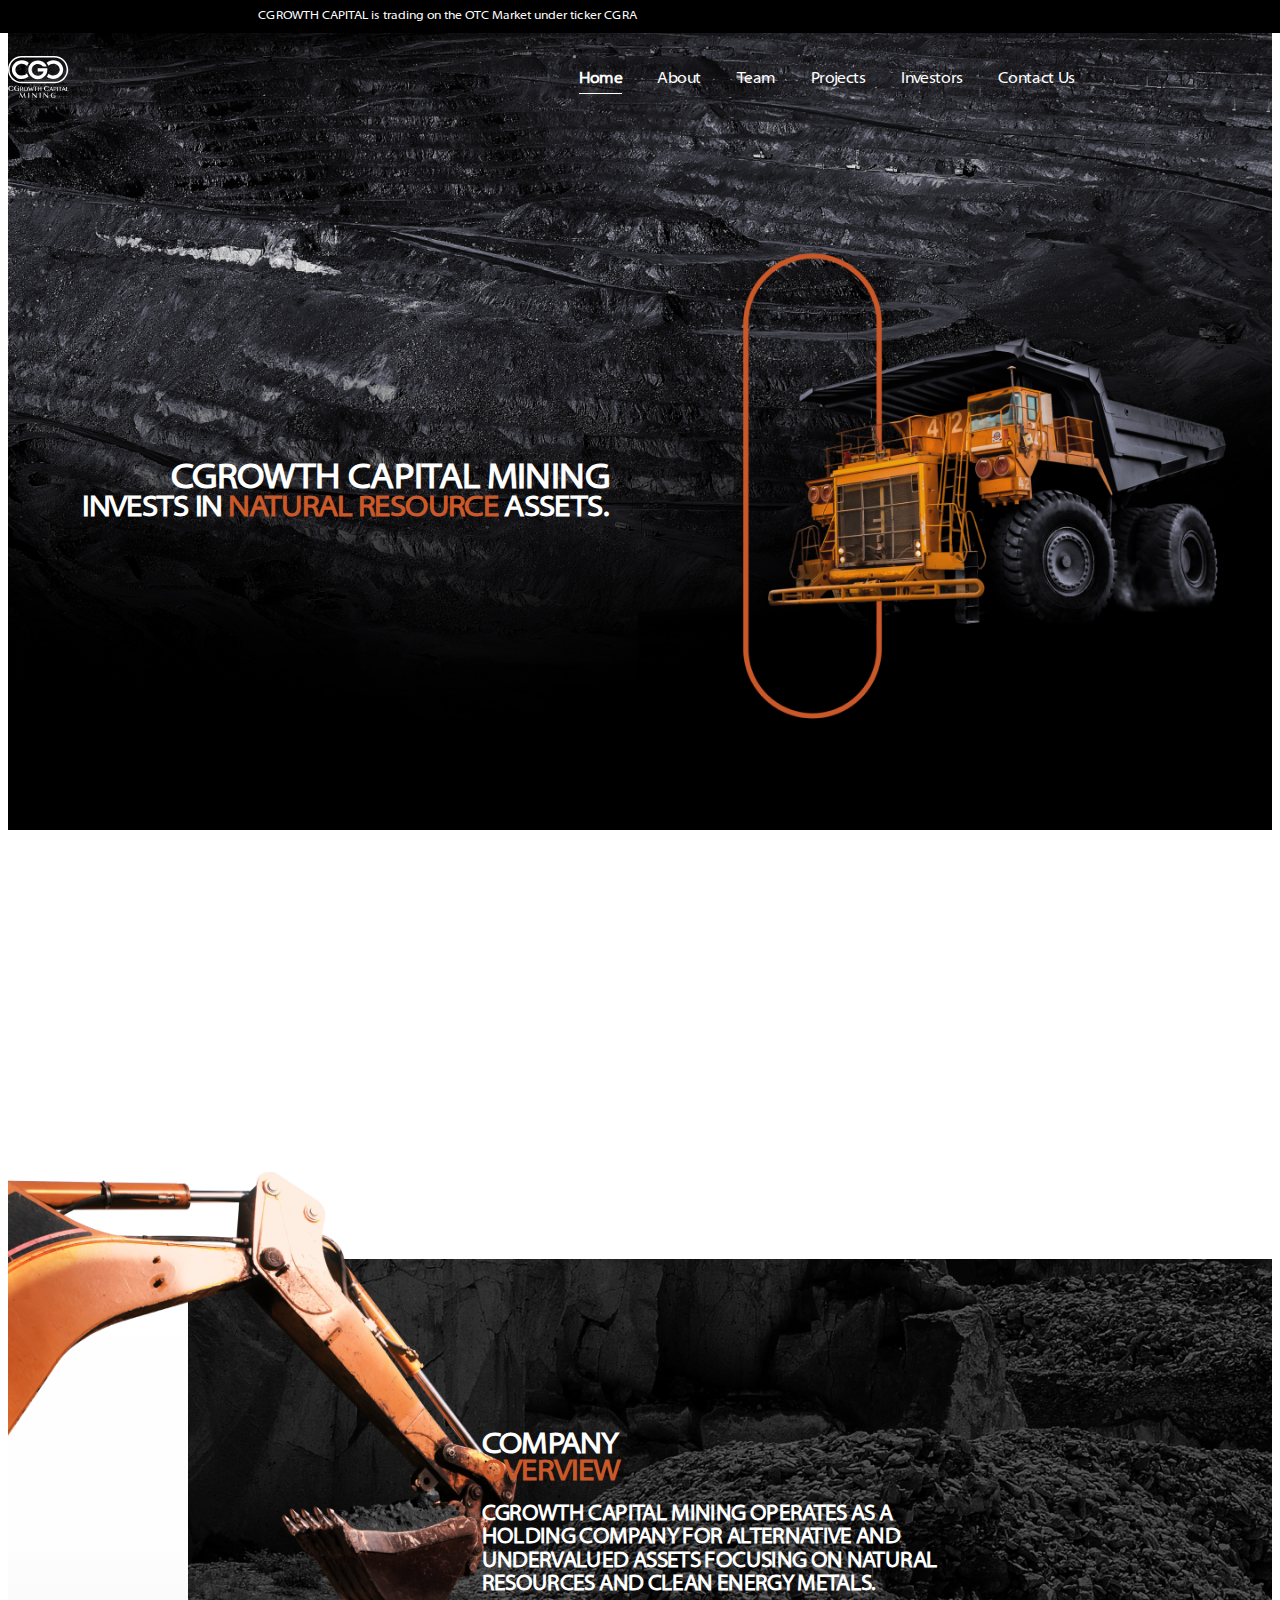
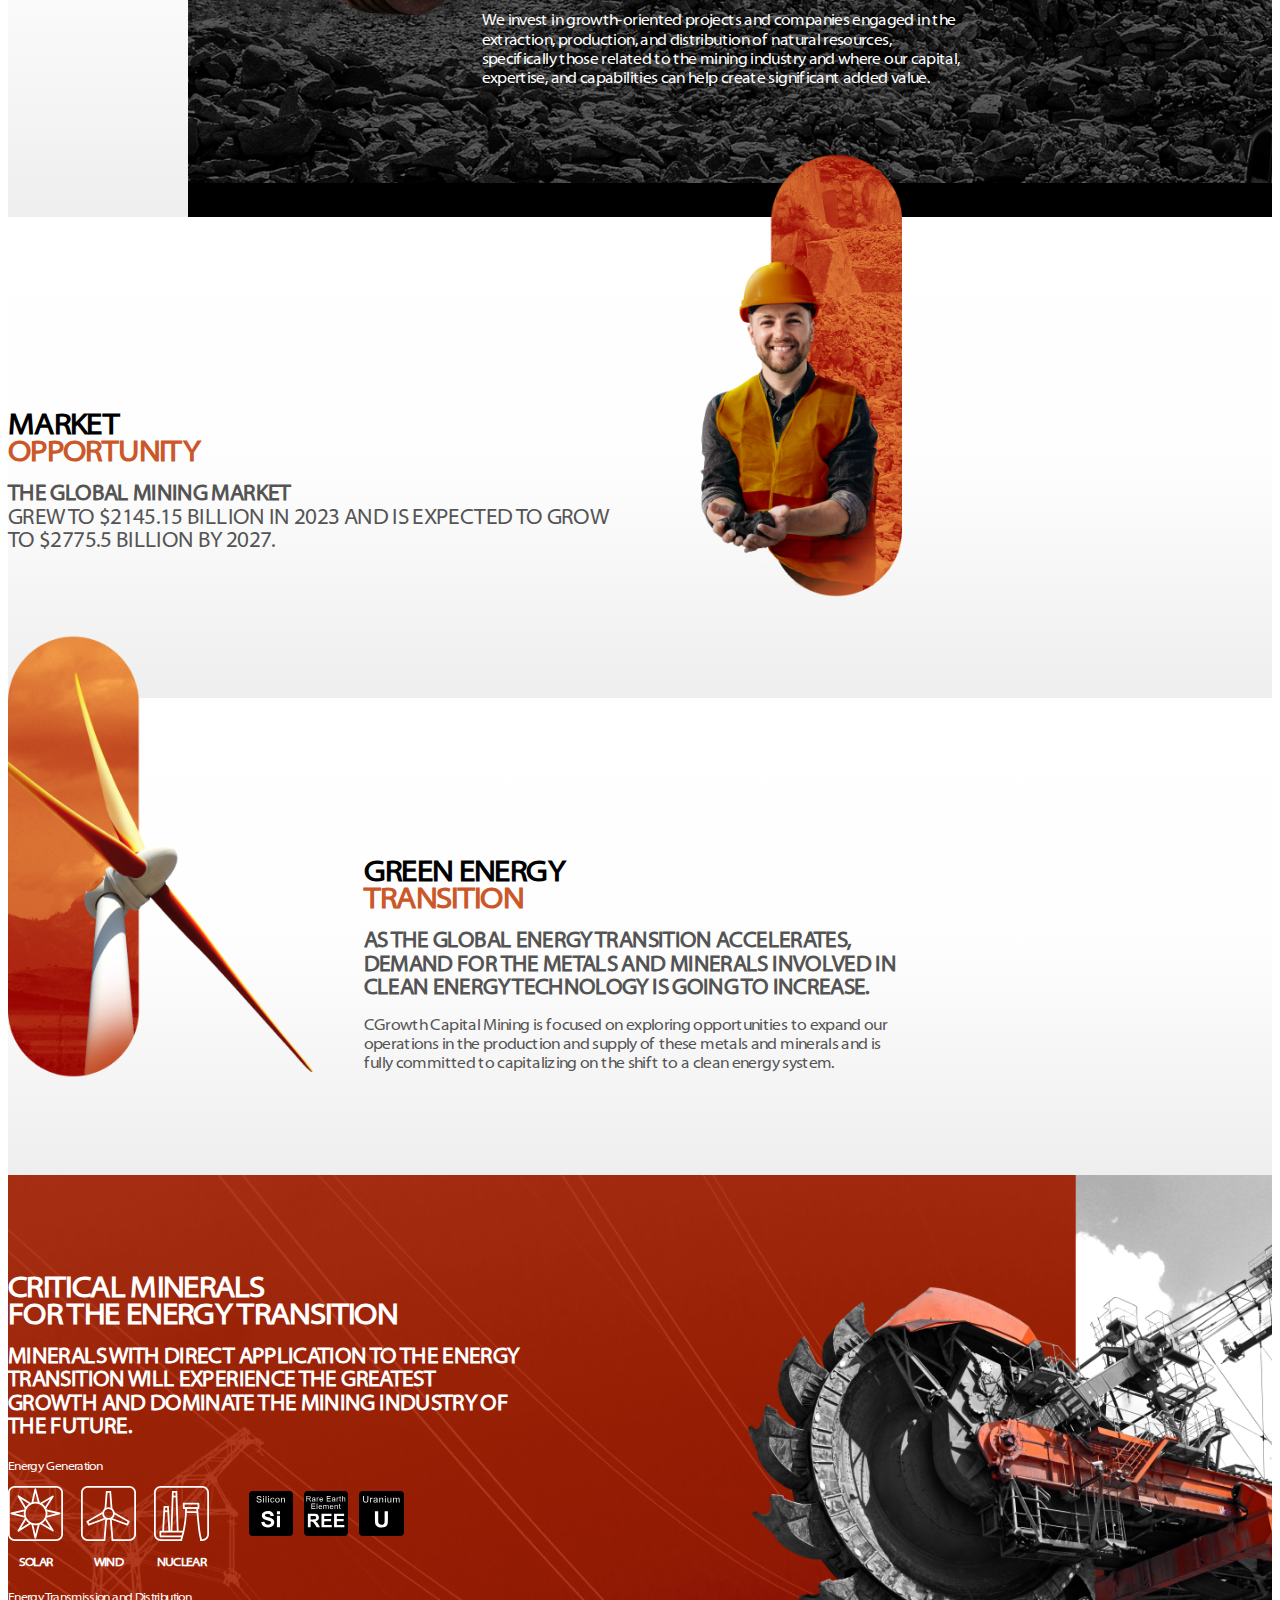
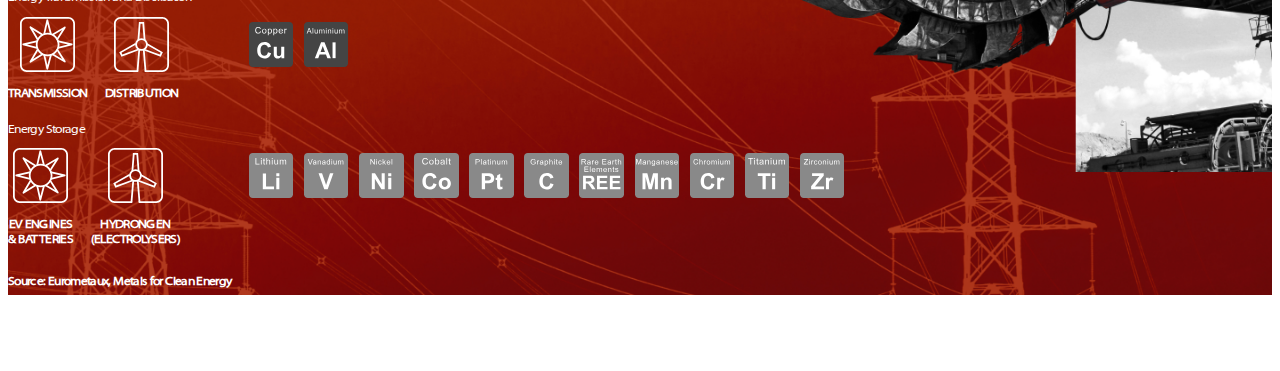
==== commit f1b6f391: "critical-minerals" ====
--- a/app/index.html
+++ b/app/index.html
@@ -214,6 +214,142 @@
 </section>
 <!-- end market-opotunity section -->
 
+<!-- start critical-minerals -->
+<section class="critical-minerals">
+	<img src="img/cm-bg.png" alt="" class="cm-bg">
+	<div class="container-fluid">
+
+		<div class="critical-minerals__header">
+			<h2 class="h2">
+				Critical Minerals <br>
+				for the Energy Transition
+			</h2>
+
+			<div class="sub-title">
+				Minerals with direct application to the energy transition will experience the greatest growth and dominate the mining industry of the future.
+			</div>
+		</div>
+
+		<div class="critical-minerals__item">
+			<div class="critical-minerals__item-title">
+				Energy Generation
+			</div>
+
+			<div class="critical-minerals__item-row">
+				<div class="critical-minerals__item-col critical-minerals__item-col--1">
+
+					<div class="critical-minerals__icon-wrapper">
+						<img src="img/icon1.svg" alt="">
+						<div class="critical-minerals__icon-title">
+							SOLAR
+						</div>
+					</div>
+
+					<div class="critical-minerals__icon-wrapper">
+						<img src="img/icon2.svg" alt="">
+						<div class="critical-minerals__icon-title">
+							WIND
+						</div>
+					</div>
+
+					<div class="critical-minerals__icon-wrapper">
+						<img src="img/icon3.svg" alt="">
+						<div class="critical-minerals__icon-title">
+							NUCLEAR
+						</div>
+					</div>
+
+
+				</div>
+				<div class="critical-minerals__item-col critical-minerals__item-col--2">
+					<img src="img/i1.svg" alt="">
+					<img src="img/i2.svg" alt="">
+					<img src="img/i3.svg" alt="">
+				</div>
+			</div>
+		</div>
+
+		<div class="critical-minerals__item">
+			<div class="critical-minerals__item-title">
+				Energy Transmission and Distribution
+			</div>
+
+			<div class="critical-minerals__item-row">
+				<div class="critical-minerals__item-col critical-minerals__item-col--1">
+
+					<div class="critical-minerals__icon-wrapper">
+						<img src="img/icon1.svg" alt="">
+						<div class="critical-minerals__icon-title">
+							TRANSMISSION
+						</div>
+					</div>
+
+					<div class="critical-minerals__icon-wrapper">
+						<img src="img/icon2.svg" alt="">
+						<div class="critical-minerals__icon-title">
+							DISTRIBUTION
+						</div>
+					</div>
+
+
+				</div>
+				<div class="critical-minerals__item-col critical-minerals__item-col--2">
+					<img src="img/i11.svg" alt="">
+					<img src="img/i22.svg" alt="">
+				</div>
+			</div>
+		</div>
+
+		<div class="critical-minerals__item">
+			<div class="critical-minerals__item-title">
+				Energy Storage
+			</div>
+
+			<div class="critical-minerals__item-row">
+				<div class="critical-minerals__item-col critical-minerals__item-col--1">
+
+					<div class="critical-minerals__icon-wrapper">
+						<img src="img/icon1.svg" alt="">
+						<div class="critical-minerals__icon-title">
+							EV ENGINES <br>
+& BATTERIES
+						</div>
+					</div>
+
+					<div class="critical-minerals__icon-wrapper">
+						<img src="img/icon2.svg" alt="">
+						<div class="critical-minerals__icon-title">
+							HYDRONGEN <br>
+(electrolysers)
+						</div>
+					</div>
+
+
+				</div>
+				<div class="critical-minerals__item-col critical-minerals__item-col--2">
+					<img src="img/lithium.svg" alt="">
+					<img src="img/vanadium.svg" alt="">
+					<img src="img/nickel.svg" alt="">
+					<img src="img/cobalt.svg" alt="">
+					<img src="img/platinum.svg" alt="">
+					<img src="img/graphite.svg" alt="">
+					<img src="img/ree.svg" alt="">
+					<img src="img/manganese.svg" alt="">
+					<img src="img/chromium.svg" alt="">
+					<img src="img/titanium.svg" alt="">
+					<img src="img/zirconium.svg" alt="">
+				</div>
+			</div>
+		</div>
+
+		<div class="critical-minerals__footer">
+			Source: Eurometaux, Metals for Clean Energy
+		</div>
+
+	</div>
+</section>
+<!-- end critical-minerals -->
+
  <script
   src="https://code.jquery.com/jquery-3.5.1.slim.min.js"
   integrity="sha256-4+XzXVhsDmqanXGHaHvgh1gMQKX40OUvDEBTu8JcmNs="
--- a/app/css/style.min.css
+++ b/app/css/style.min.css
@@ -1 +1 @@
-@font-face{font-family:"Myriad Pro";src:url("../fonts/MyriadPro-BoldCondIt.eot");src:local("Myriad Pro Bold Condensed Italic"),local("MyriadPro-BoldCondIt"),url("../fonts/MyriadPro-BoldCondIt.eot?#iefix") format("embedded-opentype"),url("../fonts/MyriadPro-BoldCondIt.woff") format("woff"),url("../fonts/MyriadPro-BoldCondIt.ttf") format("truetype");font-weight:bold;font-style:italic;font-family:"Myriad Pro";src:url("../fonts/MyriadPro-BlackIt.eot");src:local("Myriad Pro Black Italic"),local("MyriadPro-BlackIt"),url("../fonts/MyriadPro-BlackIt.eot?#iefix") format("embedded-opentype"),url("../fonts/MyriadPro-BlackIt.woff") format("woff"),url("../fonts/MyriadPro-BlackIt.ttf") format("truetype");font-weight:900;font-style:italic;font-family:"Myriad Pro";src:url("../fonts/MyriadPro-LightIt.eot");src:local("Myriad Pro Light Italic"),local("MyriadPro-LightIt"),url("../fonts/MyriadPro-LightIt.eot?#iefix") format("embedded-opentype"),url("../fonts/MyriadPro-LightIt.woff") format("woff"),url("../fonts/MyriadPro-LightIt.ttf") format("truetype");font-weight:300;font-style:italic;font-family:"Myriad Pro";src:url("../fonts/MyriadPro-BlackCond.eot");src:local("../fonts/Myriad Pro Black Condensed"),local("MyriadPro-BlackCond"),url("../fonts/MyriadPro-BlackCond.eot?#iefix") format("embedded-opentype"),url("../fonts/MyriadPro-BlackCond.woff") format("woff"),url("../fonts/MyriadPro-BlackCond.ttf") format("truetype");font-weight:900;font-style:normal;font-family:"Myriad Pro";src:url("../fonts/MyriadPro-Cond.eot");src:local("Myriad Pro Condensed"),local("MyriadPro-Cond"),url("MyriadPro-Cond.eot?#iefix") format("embedded-opentype"),url("../fonts/MyriadPro-Cond.woff") format("woff"),url("../fonts/MyriadPro-Cond.ttf") format("truetype");font-weight:normal;font-style:normal;font-family:"Myriad Pro";src:url("../fonts/MyriadPro-Bold.eot");src:local("Myriad Pro Bold"),local("MyriadPro-Bold"),url("../fonts/MyriadPro-Bold.eot?#iefix") format("embedded-opentype"),url("../fonts/MyriadPro-Bold.woff") format("woff"),url("../fonts/MyriadPro-Bold.ttf") format("truetype");font-weight:bold;font-style:normal;font-family:"Myriad Pro";src:url("../fonts/MyriadPro-BoldIt.eot");src:local("Myriad Pro Bold Italic"),local("MyriadPro-BoldIt"),url("../fonts/MyriadPro-BoldIt.eot?#iefix") format("embedded-opentype"),url("../fonts/MyriadPro-BoldIt.woff") format("woff"),url("../fonts/MyriadPro-BoldIt.ttf") format("truetype");font-weight:bold;font-style:italic;font-family:"Myriad Pro";src:url("../fonts/MyriadPro-BoldSemiCnIt.eot");src:local("Myriad Pro Bold SemiCondensed Italic"),local("MyriadPro-BoldSemiCnIt"),url("MyriadPro-BoldSemiCnIt.eot?#iefix") format("embedded-opentype"),url("../fonts/MyriadPro-BoldSemiCnIt.woff") format("woff"),url("../fonts/MyriadPro-BoldSemiCnIt.ttf") format("truetype");font-weight:bold;font-style:italic;font-family:"Myriad Pro";src:url("../fonts/MyriadPro-CondIt.eot");src:local("Myriad Pro Condensed Italic"),local("MyriadPro-CondIt"),url("../fonts/MyriadPro-CondIt.eot?#iefix") format("embedded-opentype"),url("../fonts/MyriadPro-CondIt.woff") format("woff"),url("../fonts/MyriadPro-CondIt.ttf") format("truetype");font-weight:normal;font-style:italic;font-family:"Myriad Pro";src:url("../fonts/MyriadPro-LightCond.eot");src:local("Myriad Pro Light Condensed"),local("MyriadPro-LightCond"),url("../fonts/MyriadPro-LightCond.eot?#iefix") format("embedded-opentype"),url("../fonts/MyriadPro-LightCond.woff") format("woff"),url("../fonts/MyriadPro-LightCond.ttf") format("truetype");font-weight:300;font-style:normal;font-family:"Myriad Pro";src:url("../fonts/MyriadPro-SemiCn.eot");src:local("Myriad Pro SemiCondensed"),local("MyriadPro-SemiCn"),url("../fonts/MyriadPro-SemiCn.eot?#iefix") format("embedded-opentype"),url("../fonts/MyriadPro-SemiCn.woff") format("woff"),url("../fonts/MyriadPro-SemiCn.ttf") format("truetype");font-weight:normal;font-style:normal;font-family:"Myriad Pro";src:url("../fonts/MyriadPro-SemiCnIt.eot");src:local("Myriad Pro SemiCondensed Italic"),local("MyriadPro-SemiCnIt"),url("MyriadPro-SemiCnIt.eot?#iefix") format("embedded-opentype"),url("../fonts/MyriadPro-SemiCnIt.woff") format("woff"),url("../fonts/MyriadPro-SemiCnIt.ttf") format("truetype");font-weight:normal;font-style:italic;font-family:"Myriad Pro";src:url("../fonts/MyriadPro-BoldCond.eot");src:local("Myriad Pro Bold Condensed"),local("MyriadPro-BoldCond"),url("../fonts/MyriadPro-BoldCond.eot?#iefix") format("embedded-opentype"),url("../fonts/MyriadPro-BoldCond.woff") format("woff"),url("../fonts/MyriadPro-BoldCond.ttf") format("truetype");font-weight:bold;font-style:normal;font-family:"Myriad Pro";src:url("../fonts/MyriadPro-LightSemiExtIt.eot");src:local("Myriad Pro Light SemiExtended Italic"),local("MyriadPro-LightSemiExtIt"),url("../fonts/MyriadPro-LightSemiExtIt.eot?#iefix") format("embedded-opentype"),url("../fonts/MyriadPro-LightSemiExtIt.woff") format("woff"),url("../fonts/MyriadPro-LightSemiExtIt.ttf") format("truetype");font-weight:300;font-style:italic;font-family:"Myriad Pro";src:url("../fonts/MyriadPro-Semibold.eot");src:local("Myriad Pro Semibold"),local("MyriadPro-Semibold"),url("../fonts/MyriadPro-Semibold.eot?#iefix") format("embedded-opentype"),url("../fonts/MyriadPro-Semibold.woff") format("woff"),url("../fonts/MyriadPro-Semibold.ttf") format("truetype");font-weight:600;font-style:normal;font-family:"Myriad Pro";src:url("../fonts/MyriadPro-Black.eot");src:local("Myriad Pro Black"),local("MyriadPro-Black"),url("../fonts/MyriadPro-Black.eot?#iefix") format("embedded-opentype"),url("../fonts/MyriadPro-Black.woff") format("woff"),url("../fonts/MyriadPro-Black.ttf") format("truetype");font-weight:900;font-style:normal;font-family:"Myriad Pro";src:url("../fonts/MyriadPro-Regular.eot");src:local("Myriad Pro Regular"),local("MyriadPro-Regular"),url("../fonts/MyriadPro-Regular.eot?#iefix") format("embedded-opentype"),url("../fonts/MyriadPro-Regular.woff") format("woff"),url("../fonts/MyriadPro-Regular.ttf") format("truetype");font-weight:normal;font-style:normal;font-family:"Myriad Pro";src:url("../fonts/MyriadPro-LightSemiCn.eot");src:local("Myriad Pro Light SemiCondensed"),local("MyriadPro-LightSemiCn"),url("../fonts/MyriadPro-LightSemiCn.eot?#iefix") format("embedded-opentype"),url("../fonts/MyriadPro-LightSemiCn.woff") format("woff"),url("../fonts/MyriadPro-LightSemiCn.ttf") format("truetype");font-weight:300;font-style:normal;font-family:"Myriad Pro";src:url("../fonts/MyriadPro-BlackCondIt.eot");src:local("Myriad Pro Black Condensed Italic"),local("MyriadPro-BlackCondIt"),url("../fonts/MyriadPro-BlackCondIt.eot?#iefix") format("embedded-opentype"),url("../fonts/MyriadPro-BlackCondIt.woff") format("woff"),url("../fonts/MyriadPro-BlackCondIt.ttf") format("truetype");font-weight:900;font-style:italic;font-family:"Myriad Pro";src:url("../fonts/MyriadPro-LightCondIt.eot");src:local("Myriad Pro Light Condensed Italic"),local("MyriadPro-LightCondIt"),url("../fonts/MyriadPro-LightCondIt.eot?#iefix") format("embedded-opentype"),url("../fonts/MyriadPro-LightCondIt.woff") format("woff"),url("../fonts/MyriadPro-LightCondIt.ttf") format("truetype");font-weight:300;font-style:italic;font-family:"Myriad Pro";src:url("../fonts/MyriadPro-LightSemiExt.eot");src:local("Myriad Pro Light SemiExtended"),local("MyriadPro-LightSemiExt"),url("../fonts/MyriadPro-LightSemiExt.eot?#iefix") format("embedded-opentype"),url("../fonts/MyriadPro-LightSemiExt.woff") format("woff"),url("../fonts/MyriadPro-LightSemiExt.ttf") format("truetype");font-weight:300;font-style:normal;font-family:"Myriad Pro";src:url("../fonts/MyriadPro-BlackSemiCnIt.eot");src:local("Myriad Pro Black SemiCondensed Italic"),local("MyriadPro-BlackSemiCnIt"),url("../fonts/MyriadPro-BlackSemiCnIt.eot?#iefix") format("embedded-opentype"),url("../fonts/MyriadPro-BlackSemiCnIt.woff") format("woff"),url("../fonts/MyriadPro-BlackSemiCnIt.ttf") format("truetype");font-weight:bold;font-style:italic;font-family:"Myriad Pro";src:url("../fonts/MyriadPro-SemiboldCondIt.eot");src:local("Myriad Pro Semibold Condensed Italic"),local("MyriadPro-SemiboldCondIt"),url("../fonts/MyriadPro-SemiboldCondIt.eot?#iefix") format("embedded-opentype"),url("../fonts/MyriadPro-SemiboldCondIt.woff") format("woff"),url("../fonts/MyriadPro-SemiboldCondIt.ttf") format("truetype");font-weight:600;font-style:italic;font-family:"Myriad Pro";src:url("../fonts/MyriadPro-SemiboldCond.eot");src:local("Myriad Pro Semibold Condensed"),local("MyriadPro-SemiboldCond"),url("../fonts/MyriadPro-SemiboldCond.eot?#iefix") format("embedded-opentype"),url("../fonts/MyriadPro-SemiboldCond.woff") format("woff"),url("../fonts/MyriadPro-SemiboldCond.ttf") format("truetype");font-weight:600;font-style:normal;font-family:"Myriad Pro";src:url("../fonts/MyriadPro-BoldSemiExtIt.eot");src:local("Myriad Pro Bold SemiExtended Italic"),local("MyriadPro-BoldSemiExtIt"),url("MyriadPro-BoldSemiExtIt.eot?#iefix") format("embedded-opentype"),url("../fonts/MyriadPro-BoldSemiExtIt.woff") format("woff"),url("../fonts/MyriadPro-BoldSemiExtIt.ttf") format("truetype");font-weight:bold;font-style:italic;font-family:"Myriad Pro";src:url("../fonts/MyriadPro-SemiboldSemiCn.eot");src:local("Myriad Pro Semibold SemiCondensed"),local("MyriadPro-SemiboldSemiCn"),url("../fonts/MyriadPro-SemiboldSemiCn.eot?#iefix") format("embedded-opentype"),url("../fonts/MyriadPro-SemiboldSemiCn.woff") format("woff"),url("../fonts/MyriadPro-SemiboldSemiCn.ttf") format("truetype");font-weight:600;font-style:normal;font-family:"Myriad Pro";src:url("../fonts/MyriadPro-BlackSemiExtIt.eot");src:local("Myriad Pro Black SemiExtended Italic"),local("MyriadPro-BlackSemiExtIt"),url("../fonts/MyriadPro-BlackSemiExtIt.eot?#iefix") format("embedded-opentype"),url("../fonts/MyriadPro-BlackSemiExtIt.woff") format("woff"),url("../fonts/MyriadPro-BlackSemiExtIt.ttf") format("truetype");font-weight:900;font-style:italic;font-family:"Myriad Pro";src:url("../fonts/MyriadPro-SemiboldSemiExtIt.eot");src:local("Myriad Pro Semibold SemiExtended Italic"),local("MyriadPro-SemiboldSemiExtIt"),url("../fonts/MyriadPro-SemiboldSemiExtIt.eot?#iefix") format("embedded-opentype"),url("../fonts/MyriadPro-SemiboldSemiExtIt.woff") format("woff"),url("../fonts/MyriadPro-SemiboldSemiExtIt.ttf") format("truetype");font-weight:600;font-style:italic;font-family:"Myriad Pro";src:url("../fonts/MyriadPro-LightSemiCnIt.eot");src:local("Myriad Pro Light SemiCondensed Italic"),local("MyriadPro-LightSemiCnIt"),url("../fonts/MyriadPro-LightSemiCnIt.eot?#iefix") format("embedded-opentype"),url("../fonts/MyriadPro-LightSemiCnIt.woff") format("woff"),url("../fonts/MyriadPro-LightSemiCnIt.ttf") format("truetype");font-weight:300;font-style:italic;font-family:"Myriad Pro";src:url("../fonts/MyriadPro-BoldSemiCn.eot");src:local("Myriad Pro Bold SemiCondensed"),local("MyriadPro-BoldSemiCn"),url("../fonts/MyriadPro-BoldSemiCn.eot?#iefix") format("embedded-opentype"),url("../fonts/MyriadPro-BoldSemiCn.woff") format("woff"),url("../fonts/MyriadPro-BoldSemiCn.ttf") format("truetype");font-weight:bold;font-style:normal;font-family:"Myriad Pro";src:url("../fonts/MyriadPro-SemiboldSemiCnIt.eot");src:local("../fonts/Myriad Pro Semibold SemiCondensed Italic"),local("MyriadPro-SemiboldSemiCnIt"),url("MyriadPro-SemiboldSemiCnIt.eot?#iefix") format("embedded-opentype"),url("../fonts/MyriadPro-SemiboldSemiCnIt.woff") format("woff"),url("../fonts/MyriadPro-SemiboldSemiCnIt.ttf") format("truetype");font-weight:600;font-style:italic;font-family:"Myriad Pro";src:url("../fonts/MyriadPro-SemiboldIt.eot");src:local("Myriad Pro Semibold Italic"),local("MyriadPro-SemiboldIt"),url("../fonts/MyriadPro-SemiboldIt.eot?#iefix") format("embedded-opentype"),url("../fonts/MyriadPro-SemiboldIt.woff") format("woff"),url("../fonts/MyriadPro-SemiboldIt.ttf") format("truetype");font-weight:600;font-style:italic;font-family:"Myriad Pro";src:url("../fonts/MyriadPro-It.eot");src:local("Myriad Pro Italic"),local("MyriadPro-It"),url("../fonts/MyriadPro-It.eot?#iefix") format("embedded-opentype"),url("../fonts/MyriadPro-It.woff") format("woff"),url("../fonts/MyriadPro-It.ttf") format("truetype");font-weight:normal;font-style:italic;font-family:"Myriad Pro";src:url("../fonts/MyriadPro-BoldSemiExt.eot");src:local("Myriad Pro Bold SemiExtended"),local("MyriadPro-BoldSemiExt"),url("../fonts/MyriadPro-BoldSemiExt.eot?#iefix") format("embedded-opentype"),url("../fonts/MyriadPro-BoldSemiExt.woff") format("woff"),url("../fonts/MyriadPro-BoldSemiExt.ttf") format("truetype");font-weight:bold;font-style:normal;font-family:"Myriad Pro";src:url("../fonts/MyriadPro-Light.eot");src:local("Myriad Pro Light"),local("MyriadPro-Light"),url("../fonts/MyriadPro-Light.eot?#iefix") format("embedded-opentype"),url("../fonts/MyriadPro-Light.woff") format("woff"),url("../fonts/MyriadPro-Light.ttf") format("truetype");font-weight:300;font-style:normal;font-family:"Myriad Pro";src:url("../fonts/MyriadPro-SemiboldSemiExt.eot");src:local("Myriad Pro Semibold SemiExtended"),local("MyriadPro-SemiboldSemiExt"),url("../fonts/MyriadPro-SemiboldSemiExt.eot?#iefix") format("embedded-opentype"),url("../fonts/MyriadPro-SemiboldSemiExt.woff") format("woff"),url("../fonts/MyriadPro-SemiboldSemiExt.ttf") format("truetype");font-weight:600;font-style:normal;font-family:"Myriad Pro";src:url("../fonts/MyriadPro-SemiExtIt.eot");src:local("Myriad Pro SemiExtended Italic"),local("MyriadPro-SemiExtIt"),url("../fonts/MyriadPro-SemiExtIt.eot?#iefix") format("embedded-opentype"),url("../fonts/MyriadPro-SemiExtIt.woff") format("woff"),url("../fonts/MyriadPro-SemiExtIt.ttf") format("truetype");font-weight:normal;font-style:italic;font-family:"Myriad Pro";src:url("../fonts/MyriadPro-BlackSemiCn.eot");src:local("Myriad Pro Black SemiCondensed"),local("MyriadPro-BlackSemiCn"),url("../fonts/MyriadPro-BlackSemiCn.eot?#iefix") format("embedded-opentype"),url("../fonts/MyriadPro-BlackSemiCn.woff") format("woff"),url("../fonts/MyriadPro-BlackSemiCn.ttf") format("truetype");font-weight:900;font-style:normal;font-family:"Myriad Pro";src:url("../fonts/MyriadPro-BlackSemiExt.eot");src:local("Myriad Pro Black SemiExtended"),local("MyriadPro-BlackSemiExt"),url("../fonts/MyriadPro-BlackSemiExt.eot?#iefix") format("embedded-opentype"),url("../fonts/MyriadPro-BlackSemiExt.woff") format("woff"),url("../fonts/MyriadPro-BlackSemiExt.ttf") format("truetype");font-weight:900;font-style:normal;font-family:"Myriad Pro";src:url("../fonts/MyriadPro-SemiExt.eot");src:local("Myriad Pro SemiExtended"),local("MyriadPro-SemiExt"),url("../fonts/MyriadPro-SemiExt.eot?#iefix") format("embedded-opentype"),url("../fonts/MyriadPro-SemiExt.woff") format("woff"),url("../fonts/MyriadPro-SemiExt.ttf") format("truetype");font-weight:normal;font-style:normal}body{font-family:"Myriad Pro";font-size:1.25vw;font-weight:400;line-height:1.2;-webkit-box-sizing:border-box;box-sizing:border-box;font-weight:400;letter-spacing:-0.05vw}.container-fluid{width:69.861vw;max-width:87.2vw;padding-left:0;padding-right:0}p{margin-bottom:0}.h2{text-transform:uppercase;color:#fff;line-height:.9;font-weight:700;font-size:2.361vw;margin-bottom:1.25vw}.h2 span{color:#cb5828}.h2-l{font-size:2.778vw;display:block}.sub-title{font-size:1.667vw;font-weight:700;text-transform:uppercase;margin-bottom:.694vw;line-height:1.1}.sub-title span{display:block;font-weight:400}.white{color:#fff}.black{color:#000}.grey{color:#545454}.container-fluid--1000{width:75vw;max-width:87.2vw}.top-header{text-align:center;font-size:.972vw;text-align:center;background:#000;color:#fff;padding:.694vw 0;position:absolute;top:0;left:0;width:100%;letter-spacing:0vw}.main-screen{background:url("../img/hero.png");background-size:100vw;background-repeat:no-repeat;height:64.097vw;padding-top:33.611vw}.main-screen .container-fluid{width:93.472vw}.main-screen .h2{text-align:right;width:46.944vw}.header{color:#fff;position:absolute;top:4.375vw;width:100%}.header .container-fluid{width:83.333vw;max-width:83.333vw;display:-webkit-box;display:-ms-flexbox;display:flex;-webkit-box-pack:justify;-ms-flex-pack:justify;justify-content:space-between;-webkit-box-align:center;-ms-flex-align:center;align-items:center}.header .container-fluid ul{display:-webkit-box;display:-ms-flexbox;display:flex;padding:0;margin:0;list-style:none}.header .container-fluid ul a{color:#fff;text-decoration:none;font-size:1.25vw;padding-bottom:.417vw;padding-top:.417vw}.header .container-fluid ul a.active{font-weight:700;border-bottom:.139vw solid #fff}.header .container-fluid ul li{margin-left:2.778vw}.logo img{width:4.769vw}.mobile-menu-header,.mobile-menu__footer{display:none}.company-overview{padding-top:11.6vw;padding-bottom:10vw;position:relative;background:-webkit-gradient(linear, left top, left bottom, from(#FFFFFF), color-stop(52.08%, rgba(252, 252, 252, 0.52)), to(rgba(217, 217, 217, 0.44)));background:-o-linear-gradient(top, #FFFFFF 0%, rgba(252, 252, 252, 0.52) 52.08%, rgba(217, 217, 217, 0.44) 100%);background:linear-gradient(180deg, #FFFFFF 0%, rgba(252, 252, 252, 0.52) 52.08%, rgba(217, 217, 217, 0.44) 100%)}.company-overview .container-fluid{display:-webkit-box;display:-ms-flexbox;display:flex;-webkit-box-pack:end;-ms-flex-pack:end;justify-content:flex-end}.company-overview__content{width:38vw;position:relative;z-index:3}.company-overview__bg{height:100%;width:84.722vw;background:#000;background-image:url("../img/co.png");background-size:auto 40.972vw;background-repeat:no-repeat;position:absolute;top:0;right:0}.company-overview__img{position:absolute;width:39.792vw;top:-6.736vw;left:0}.company-overview__img img{width:100%}.img-text-section{padding-bottom:6.597vw;position:relative;z-index:4;background:-webkit-gradient(linear, left top, left bottom, from(#FFFFFF), color-stop(52.08%, rgba(252, 252, 252, 0.52)), to(rgba(217, 217, 217, 0.44)));background:-o-linear-gradient(top, #FFFFFF 0%, rgba(252, 252, 252, 0.52) 52.08%, rgba(217, 217, 217, 0.44) 100%);background:linear-gradient(180deg, #FFFFFF 0%, rgba(252, 252, 252, 0.52) 52.08%, rgba(217, 217, 217, 0.44) 100%)}.img-text-section .container-fluid{display:-webkit-box;display:-ms-flexbox;display:flex;-webkit-box-pack:justify;-ms-flex-pack:justify;justify-content:space-between;-webkit-box-align:start;-ms-flex-align:start;align-items:flex-start}.img-text-section__content{padding-top:13.333vw;width:48.611vw}.img-text-section__img{margin-top:-5.764vw}.img-text-section__img{width:16.111vw}.img-text-section--reverse{padding-bottom:6.25vw}.img-text-section--reverse .img-text-section__content{width:42.083vw;padding-top:10.694vw}.img-text-section--reverse .img-text-section__img{width:24.073vw}@media only screen and (max-width: 768px){.top-header{font-size:3vw;padding-top:2.667vw;padding-bottom:2.667vw}.top-header .container-fluid{max-width:100vw;width:100vw}.main-screen{height:169.867vw;background-size:270vw;background-position:left -117vw top -18vw;padding-top:61.7vw;background-color:#000}.main-screen .h2{font-size:6.4vw}.h2{font-size:9.067vw;margin-bottom:4.8vw}.h2-l{font-size:6.4vw}.sub-title{font-size:6.4vw;margin-bottom:2.667vw}.main-screen .h2{width:33vw}.main-screen .container-fluid{width:95vw;max-width:95vw}.header{top:13.067vw}.header .container-fluid{-webkit-box-align:start;-ms-flex-align:start;align-items:flex-start}.logo img{width:14.523vw}.menu-btn{cursor:pointer}.menu-btn__row{width:7.467vw;height:.533vw;background:#fff;border-radius:10vw;margin-bottom:1.867vw}.menu-btn__row:last-child{margin-bottom:0}.menu{position:fixed;top:0;left:0;width:100%;height:100%;z-index:999;background:#000;display:-webkit-box;display:-ms-flexbox;display:flex;-webkit-box-orient:vertical;-webkit-box-direction:normal;-ms-flex-direction:column;flex-direction:column;-webkit-box-pack:justify;-ms-flex-pack:justify;justify-content:space-between;padding:5vw;padding-bottom:8vw;overflow-y:auto;-webkit-transform:translateX(-100%);-ms-transform:translateX(-100%);transform:translateX(-100%);-webkit-transition:all .5s;-o-transition:all .5s;transition:all .5s}.mobile-menu-header{display:-webkit-box;display:-ms-flexbox;display:flex;-webkit-box-pack:justify;-ms-flex-pack:justify;justify-content:space-between;-webkit-box-align:center;-ms-flex-align:center;align-items:center}.close-btn{cursor:pointer}.close-btn .menu-btn__row{margin-bottom:0}.close-btn .menu-btn__row:first-child{-webkit-transform:rotate(45deg);-ms-transform:rotate(45deg);transform:rotate(45deg)}.close-btn .menu-btn__row:last-child{-webkit-transform:rotate(-45deg);-ms-transform:rotate(-45deg);transform:rotate(-45deg);position:relative;top:-0.5vw}.header .container-fluid ul{-webkit-box-orient:vertical;-webkit-box-direction:normal;-ms-flex-direction:column;flex-direction:column;text-align:center;padding-top:3vw;padding-bottom:3vw}.header .container-fluid ul li{margin-bottom:6.4vw;margin-left:0}.header .container-fluid ul a{font-size:6vw}.mobile-menu__social{display:-webkit-box;display:-ms-flexbox;display:flex;-webkit-box-pack:center;-ms-flex-pack:center;justify-content:center}.mobile-menu__social a{display:block;margin:0 3.2vw}.mobile-menu__copy{text-align:center;font-size:3.2vw;margin-top:6.4vw}.header .container-fluid ul a.active{border-width:.533vw}.mobile-menu__footer{display:block}.menu.active{-webkit-transform:translateX(0);-ms-transform:translateX(0);transform:translateX(0)}.menu::-webkit-scrollbar{width:0}.menu{-ms-overflow-style:none}.menu{overflow:-moz-scrollbars-none}.mobile-menu__social img{width:10.133vw;height:10.133vw}.company-overview__img{width:100vw;left:0vw;top:-18.4vw;overflow:hidden}.company-overview__img img{left:-16vw;position:relative;width:115.467vw}.container-fluid{width:87.2vw}body{overflow-x:hidden;letter-spacing:-0.15vw;font-size:4.8vw}.company-overview__bg{width:100%}.company-overview{padding-top:28.533vw;padding-bottom:28.533vw;border-bottom:7.2vw solid #000}.company-overview__bg{background-size:525.6vw;background-position:top -54.667vw left -9.067vw}.company-overview__content{width:100%}.img-text-section__content{width:100%}.img-text-section .container-fluid{-webkit-box-orient:vertical;-webkit-box-direction:reverse;-ms-flex-direction:column-reverse;flex-direction:column-reverse}.img-text-section--reverse .img-text-section__content{width:100%}.img-text-section__img{width:46.781vw;-ms-flex-item-align:end;align-self:flex-end;margin-top:-18.933vw}.img-text-section__content{padding-top:8vw}.img-text-section{padding-bottom:32vw}.img-text-section--reverse .container-fluid{-webkit-box-orient:vertical;-webkit-box-direction:normal;-ms-flex-direction:column;flex-direction:column}.img-text-section--reverse .img-text-section__img{-ms-flex-item-align:start;align-self:flex-start;width:69.765vw}}+@font-face{font-family:"Myriad Pro";src:url("../fonts/MyriadPro-BoldCondIt.eot");src:local("Myriad Pro Bold Condensed Italic"),local("MyriadPro-BoldCondIt"),url("../fonts/MyriadPro-BoldCondIt.eot?#iefix") format("embedded-opentype"),url("../fonts/MyriadPro-BoldCondIt.woff") format("woff"),url("../fonts/MyriadPro-BoldCondIt.ttf") format("truetype");font-weight:bold;font-style:italic;font-family:"Myriad Pro";src:url("../fonts/MyriadPro-BlackIt.eot");src:local("Myriad Pro Black Italic"),local("MyriadPro-BlackIt"),url("../fonts/MyriadPro-BlackIt.eot?#iefix") format("embedded-opentype"),url("../fonts/MyriadPro-BlackIt.woff") format("woff"),url("../fonts/MyriadPro-BlackIt.ttf") format("truetype");font-weight:900;font-style:italic;font-family:"Myriad Pro";src:url("../fonts/MyriadPro-LightIt.eot");src:local("Myriad Pro Light Italic"),local("MyriadPro-LightIt"),url("../fonts/MyriadPro-LightIt.eot?#iefix") format("embedded-opentype"),url("../fonts/MyriadPro-LightIt.woff") format("woff"),url("../fonts/MyriadPro-LightIt.ttf") format("truetype");font-weight:300;font-style:italic;font-family:"Myriad Pro";src:url("../fonts/MyriadPro-BlackCond.eot");src:local("../fonts/Myriad Pro Black Condensed"),local("MyriadPro-BlackCond"),url("../fonts/MyriadPro-BlackCond.eot?#iefix") format("embedded-opentype"),url("../fonts/MyriadPro-BlackCond.woff") format("woff"),url("../fonts/MyriadPro-BlackCond.ttf") format("truetype");font-weight:900;font-style:normal;font-family:"Myriad Pro";src:url("../fonts/MyriadPro-Cond.eot");src:local("Myriad Pro Condensed"),local("MyriadPro-Cond"),url("MyriadPro-Cond.eot?#iefix") format("embedded-opentype"),url("../fonts/MyriadPro-Cond.woff") format("woff"),url("../fonts/MyriadPro-Cond.ttf") format("truetype");font-weight:normal;font-style:normal;font-family:"Myriad Pro";src:url("../fonts/MyriadPro-Bold.eot");src:local("Myriad Pro Bold"),local("MyriadPro-Bold"),url("../fonts/MyriadPro-Bold.eot?#iefix") format("embedded-opentype"),url("../fonts/MyriadPro-Bold.woff") format("woff"),url("../fonts/MyriadPro-Bold.ttf") format("truetype");font-weight:bold;font-style:normal;font-family:"Myriad Pro";src:url("../fonts/MyriadPro-BoldIt.eot");src:local("Myriad Pro Bold Italic"),local("MyriadPro-BoldIt"),url("../fonts/MyriadPro-BoldIt.eot?#iefix") format("embedded-opentype"),url("../fonts/MyriadPro-BoldIt.woff") format("woff"),url("../fonts/MyriadPro-BoldIt.ttf") format("truetype");font-weight:bold;font-style:italic;font-family:"Myriad Pro";src:url("../fonts/MyriadPro-BoldSemiCnIt.eot");src:local("Myriad Pro Bold SemiCondensed Italic"),local("MyriadPro-BoldSemiCnIt"),url("MyriadPro-BoldSemiCnIt.eot?#iefix") format("embedded-opentype"),url("../fonts/MyriadPro-BoldSemiCnIt.woff") format("woff"),url("../fonts/MyriadPro-BoldSemiCnIt.ttf") format("truetype");font-weight:bold;font-style:italic;font-family:"Myriad Pro";src:url("../fonts/MyriadPro-CondIt.eot");src:local("Myriad Pro Condensed Italic"),local("MyriadPro-CondIt"),url("../fonts/MyriadPro-CondIt.eot?#iefix") format("embedded-opentype"),url("../fonts/MyriadPro-CondIt.woff") format("woff"),url("../fonts/MyriadPro-CondIt.ttf") format("truetype");font-weight:normal;font-style:italic;font-family:"Myriad Pro";src:url("../fonts/MyriadPro-LightCond.eot");src:local("Myriad Pro Light Condensed"),local("MyriadPro-LightCond"),url("../fonts/MyriadPro-LightCond.eot?#iefix") format("embedded-opentype"),url("../fonts/MyriadPro-LightCond.woff") format("woff"),url("../fonts/MyriadPro-LightCond.ttf") format("truetype");font-weight:300;font-style:normal;font-family:"Myriad Pro";src:url("../fonts/MyriadPro-SemiCn.eot");src:local("Myriad Pro SemiCondensed"),local("MyriadPro-SemiCn"),url("../fonts/MyriadPro-SemiCn.eot?#iefix") format("embedded-opentype"),url("../fonts/MyriadPro-SemiCn.woff") format("woff"),url("../fonts/MyriadPro-SemiCn.ttf") format("truetype");font-weight:normal;font-style:normal;font-family:"Myriad Pro";src:url("../fonts/MyriadPro-SemiCnIt.eot");src:local("Myriad Pro SemiCondensed Italic"),local("MyriadPro-SemiCnIt"),url("MyriadPro-SemiCnIt.eot?#iefix") format("embedded-opentype"),url("../fonts/MyriadPro-SemiCnIt.woff") format("woff"),url("../fonts/MyriadPro-SemiCnIt.ttf") format("truetype");font-weight:normal;font-style:italic;font-family:"Myriad Pro";src:url("../fonts/MyriadPro-BoldCond.eot");src:local("Myriad Pro Bold Condensed"),local("MyriadPro-BoldCond"),url("../fonts/MyriadPro-BoldCond.eot?#iefix") format("embedded-opentype"),url("../fonts/MyriadPro-BoldCond.woff") format("woff"),url("../fonts/MyriadPro-BoldCond.ttf") format("truetype");font-weight:bold;font-style:normal;font-family:"Myriad Pro";src:url("../fonts/MyriadPro-LightSemiExtIt.eot");src:local("Myriad Pro Light SemiExtended Italic"),local("MyriadPro-LightSemiExtIt"),url("../fonts/MyriadPro-LightSemiExtIt.eot?#iefix") format("embedded-opentype"),url("../fonts/MyriadPro-LightSemiExtIt.woff") format("woff"),url("../fonts/MyriadPro-LightSemiExtIt.ttf") format("truetype");font-weight:300;font-style:italic;font-family:"Myriad Pro";src:url("../fonts/MyriadPro-Semibold.eot");src:local("Myriad Pro Semibold"),local("MyriadPro-Semibold"),url("../fonts/MyriadPro-Semibold.eot?#iefix") format("embedded-opentype"),url("../fonts/MyriadPro-Semibold.woff") format("woff"),url("../fonts/MyriadPro-Semibold.ttf") format("truetype");font-weight:600;font-style:normal;font-family:"Myriad Pro";src:url("../fonts/MyriadPro-Black.eot");src:local("Myriad Pro Black"),local("MyriadPro-Black"),url("../fonts/MyriadPro-Black.eot?#iefix") format("embedded-opentype"),url("../fonts/MyriadPro-Black.woff") format("woff"),url("../fonts/MyriadPro-Black.ttf") format("truetype");font-weight:900;font-style:normal;font-family:"Myriad Pro";src:url("../fonts/MyriadPro-Regular.eot");src:local("Myriad Pro Regular"),local("MyriadPro-Regular"),url("../fonts/MyriadPro-Regular.eot?#iefix") format("embedded-opentype"),url("../fonts/MyriadPro-Regular.woff") format("woff"),url("../fonts/MyriadPro-Regular.ttf") format("truetype");font-weight:normal;font-style:normal;font-family:"Myriad Pro";src:url("../fonts/MyriadPro-LightSemiCn.eot");src:local("Myriad Pro Light SemiCondensed"),local("MyriadPro-LightSemiCn"),url("../fonts/MyriadPro-LightSemiCn.eot?#iefix") format("embedded-opentype"),url("../fonts/MyriadPro-LightSemiCn.woff") format("woff"),url("../fonts/MyriadPro-LightSemiCn.ttf") format("truetype");font-weight:300;font-style:normal;font-family:"Myriad Pro";src:url("../fonts/MyriadPro-BlackCondIt.eot");src:local("Myriad Pro Black Condensed Italic"),local("MyriadPro-BlackCondIt"),url("../fonts/MyriadPro-BlackCondIt.eot?#iefix") format("embedded-opentype"),url("../fonts/MyriadPro-BlackCondIt.woff") format("woff"),url("../fonts/MyriadPro-BlackCondIt.ttf") format("truetype");font-weight:900;font-style:italic;font-family:"Myriad Pro";src:url("../fonts/MyriadPro-LightCondIt.eot");src:local("Myriad Pro Light Condensed Italic"),local("MyriadPro-LightCondIt"),url("../fonts/MyriadPro-LightCondIt.eot?#iefix") format("embedded-opentype"),url("../fonts/MyriadPro-LightCondIt.woff") format("woff"),url("../fonts/MyriadPro-LightCondIt.ttf") format("truetype");font-weight:300;font-style:italic;font-family:"Myriad Pro";src:url("../fonts/MyriadPro-LightSemiExt.eot");src:local("Myriad Pro Light SemiExtended"),local("MyriadPro-LightSemiExt"),url("../fonts/MyriadPro-LightSemiExt.eot?#iefix") format("embedded-opentype"),url("../fonts/MyriadPro-LightSemiExt.woff") format("woff"),url("../fonts/MyriadPro-LightSemiExt.ttf") format("truetype");font-weight:300;font-style:normal;font-family:"Myriad Pro";src:url("../fonts/MyriadPro-BlackSemiCnIt.eot");src:local("Myriad Pro Black SemiCondensed Italic"),local("MyriadPro-BlackSemiCnIt"),url("../fonts/MyriadPro-BlackSemiCnIt.eot?#iefix") format("embedded-opentype"),url("../fonts/MyriadPro-BlackSemiCnIt.woff") format("woff"),url("../fonts/MyriadPro-BlackSemiCnIt.ttf") format("truetype");font-weight:bold;font-style:italic;font-family:"Myriad Pro";src:url("../fonts/MyriadPro-SemiboldCondIt.eot");src:local("Myriad Pro Semibold Condensed Italic"),local("MyriadPro-SemiboldCondIt"),url("../fonts/MyriadPro-SemiboldCondIt.eot?#iefix") format("embedded-opentype"),url("../fonts/MyriadPro-SemiboldCondIt.woff") format("woff"),url("../fonts/MyriadPro-SemiboldCondIt.ttf") format("truetype");font-weight:600;font-style:italic;font-family:"Myriad Pro";src:url("../fonts/MyriadPro-SemiboldCond.eot");src:local("Myriad Pro Semibold Condensed"),local("MyriadPro-SemiboldCond"),url("../fonts/MyriadPro-SemiboldCond.eot?#iefix") format("embedded-opentype"),url("../fonts/MyriadPro-SemiboldCond.woff") format("woff"),url("../fonts/MyriadPro-SemiboldCond.ttf") format("truetype");font-weight:600;font-style:normal;font-family:"Myriad Pro";src:url("../fonts/MyriadPro-BoldSemiExtIt.eot");src:local("Myriad Pro Bold SemiExtended Italic"),local("MyriadPro-BoldSemiExtIt"),url("MyriadPro-BoldSemiExtIt.eot?#iefix") format("embedded-opentype"),url("../fonts/MyriadPro-BoldSemiExtIt.woff") format("woff"),url("../fonts/MyriadPro-BoldSemiExtIt.ttf") format("truetype");font-weight:bold;font-style:italic;font-family:"Myriad Pro";src:url("../fonts/MyriadPro-SemiboldSemiCn.eot");src:local("Myriad Pro Semibold SemiCondensed"),local("MyriadPro-SemiboldSemiCn"),url("../fonts/MyriadPro-SemiboldSemiCn.eot?#iefix") format("embedded-opentype"),url("../fonts/MyriadPro-SemiboldSemiCn.woff") format("woff"),url("../fonts/MyriadPro-SemiboldSemiCn.ttf") format("truetype");font-weight:600;font-style:normal;font-family:"Myriad Pro";src:url("../fonts/MyriadPro-BlackSemiExtIt.eot");src:local("Myriad Pro Black SemiExtended Italic"),local("MyriadPro-BlackSemiExtIt"),url("../fonts/MyriadPro-BlackSemiExtIt.eot?#iefix") format("embedded-opentype"),url("../fonts/MyriadPro-BlackSemiExtIt.woff") format("woff"),url("../fonts/MyriadPro-BlackSemiExtIt.ttf") format("truetype");font-weight:900;font-style:italic;font-family:"Myriad Pro";src:url("../fonts/MyriadPro-SemiboldSemiExtIt.eot");src:local("Myriad Pro Semibold SemiExtended Italic"),local("MyriadPro-SemiboldSemiExtIt"),url("../fonts/MyriadPro-SemiboldSemiExtIt.eot?#iefix") format("embedded-opentype"),url("../fonts/MyriadPro-SemiboldSemiExtIt.woff") format("woff"),url("../fonts/MyriadPro-SemiboldSemiExtIt.ttf") format("truetype");font-weight:600;font-style:italic;font-family:"Myriad Pro";src:url("../fonts/MyriadPro-LightSemiCnIt.eot");src:local("Myriad Pro Light SemiCondensed Italic"),local("MyriadPro-LightSemiCnIt"),url("../fonts/MyriadPro-LightSemiCnIt.eot?#iefix") format("embedded-opentype"),url("../fonts/MyriadPro-LightSemiCnIt.woff") format("woff"),url("../fonts/MyriadPro-LightSemiCnIt.ttf") format("truetype");font-weight:300;font-style:italic;font-family:"Myriad Pro";src:url("../fonts/MyriadPro-BoldSemiCn.eot");src:local("Myriad Pro Bold SemiCondensed"),local("MyriadPro-BoldSemiCn"),url("../fonts/MyriadPro-BoldSemiCn.eot?#iefix") format("embedded-opentype"),url("../fonts/MyriadPro-BoldSemiCn.woff") format("woff"),url("../fonts/MyriadPro-BoldSemiCn.ttf") format("truetype");font-weight:bold;font-style:normal;font-family:"Myriad Pro";src:url("../fonts/MyriadPro-SemiboldSemiCnIt.eot");src:local("../fonts/Myriad Pro Semibold SemiCondensed Italic"),local("MyriadPro-SemiboldSemiCnIt"),url("MyriadPro-SemiboldSemiCnIt.eot?#iefix") format("embedded-opentype"),url("../fonts/MyriadPro-SemiboldSemiCnIt.woff") format("woff"),url("../fonts/MyriadPro-SemiboldSemiCnIt.ttf") format("truetype");font-weight:600;font-style:italic;font-family:"Myriad Pro";src:url("../fonts/MyriadPro-SemiboldIt.eot");src:local("Myriad Pro Semibold Italic"),local("MyriadPro-SemiboldIt"),url("../fonts/MyriadPro-SemiboldIt.eot?#iefix") format("embedded-opentype"),url("../fonts/MyriadPro-SemiboldIt.woff") format("woff"),url("../fonts/MyriadPro-SemiboldIt.ttf") format("truetype");font-weight:600;font-style:italic;font-family:"Myriad Pro";src:url("../fonts/MyriadPro-It.eot");src:local("Myriad Pro Italic"),local("MyriadPro-It"),url("../fonts/MyriadPro-It.eot?#iefix") format("embedded-opentype"),url("../fonts/MyriadPro-It.woff") format("woff"),url("../fonts/MyriadPro-It.ttf") format("truetype");font-weight:normal;font-style:italic;font-family:"Myriad Pro";src:url("../fonts/MyriadPro-BoldSemiExt.eot");src:local("Myriad Pro Bold SemiExtended"),local("MyriadPro-BoldSemiExt"),url("../fonts/MyriadPro-BoldSemiExt.eot?#iefix") format("embedded-opentype"),url("../fonts/MyriadPro-BoldSemiExt.woff") format("woff"),url("../fonts/MyriadPro-BoldSemiExt.ttf") format("truetype");font-weight:bold;font-style:normal;font-family:"Myriad Pro";src:url("../fonts/MyriadPro-Light.eot");src:local("Myriad Pro Light"),local("MyriadPro-Light"),url("../fonts/MyriadPro-Light.eot?#iefix") format("embedded-opentype"),url("../fonts/MyriadPro-Light.woff") format("woff"),url("../fonts/MyriadPro-Light.ttf") format("truetype");font-weight:300;font-style:normal;font-family:"Myriad Pro";src:url("../fonts/MyriadPro-SemiboldSemiExt.eot");src:local("Myriad Pro Semibold SemiExtended"),local("MyriadPro-SemiboldSemiExt"),url("../fonts/MyriadPro-SemiboldSemiExt.eot?#iefix") format("embedded-opentype"),url("../fonts/MyriadPro-SemiboldSemiExt.woff") format("woff"),url("../fonts/MyriadPro-SemiboldSemiExt.ttf") format("truetype");font-weight:600;font-style:normal;font-family:"Myriad Pro";src:url("../fonts/MyriadPro-SemiExtIt.eot");src:local("Myriad Pro SemiExtended Italic"),local("MyriadPro-SemiExtIt"),url("../fonts/MyriadPro-SemiExtIt.eot?#iefix") format("embedded-opentype"),url("../fonts/MyriadPro-SemiExtIt.woff") format("woff"),url("../fonts/MyriadPro-SemiExtIt.ttf") format("truetype");font-weight:normal;font-style:italic;font-family:"Myriad Pro";src:url("../fonts/MyriadPro-BlackSemiCn.eot");src:local("Myriad Pro Black SemiCondensed"),local("MyriadPro-BlackSemiCn"),url("../fonts/MyriadPro-BlackSemiCn.eot?#iefix") format("embedded-opentype"),url("../fonts/MyriadPro-BlackSemiCn.woff") format("woff"),url("../fonts/MyriadPro-BlackSemiCn.ttf") format("truetype");font-weight:900;font-style:normal;font-family:"Myriad Pro";src:url("../fonts/MyriadPro-BlackSemiExt.eot");src:local("Myriad Pro Black SemiExtended"),local("MyriadPro-BlackSemiExt"),url("../fonts/MyriadPro-BlackSemiExt.eot?#iefix") format("embedded-opentype"),url("../fonts/MyriadPro-BlackSemiExt.woff") format("woff"),url("../fonts/MyriadPro-BlackSemiExt.ttf") format("truetype");font-weight:900;font-style:normal;font-family:"Myriad Pro";src:url("../fonts/MyriadPro-SemiExt.eot");src:local("Myriad Pro SemiExtended"),local("MyriadPro-SemiExt"),url("../fonts/MyriadPro-SemiExt.eot?#iefix") format("embedded-opentype"),url("../fonts/MyriadPro-SemiExt.woff") format("woff"),url("../fonts/MyriadPro-SemiExt.ttf") format("truetype");font-weight:normal;font-style:normal}body{font-family:"Myriad Pro";font-size:1.25vw;font-weight:400;line-height:1.2;-webkit-box-sizing:border-box;box-sizing:border-box;font-weight:400;letter-spacing:-0.05vw}.container-fluid{width:69.861vw;max-width:87.2vw;padding-left:0;padding-right:0}p{margin-bottom:0}.h2{text-transform:uppercase;color:#fff;line-height:.9;font-weight:700;font-size:2.361vw;margin-bottom:1.25vw}.h2 span{color:#cb5828}.h2-l{font-size:2.778vw;display:block}.sub-title{font-size:1.667vw;font-weight:700;text-transform:uppercase;margin-bottom:.694vw;line-height:1.1}.sub-title span{display:block;font-weight:400}.white{color:#fff}.black{color:#000}.grey{color:#545454}.container-fluid--1000{width:75vw;max-width:87.2vw}.top-header{text-align:center;font-size:.972vw;text-align:center;background:#000;color:#fff;padding:.694vw 0;position:absolute;top:0;left:0;width:100%;letter-spacing:0vw}.main-screen{background:url("../img/hero.png");background-size:100vw;background-repeat:no-repeat;height:64.097vw;padding-top:33.611vw}.main-screen .container-fluid{width:93.472vw}.main-screen .h2{text-align:right;width:46.944vw}.header{color:#fff;position:absolute;top:4.375vw;width:100%}.header .container-fluid{width:83.333vw;max-width:83.333vw;display:-webkit-box;display:-ms-flexbox;display:flex;-webkit-box-pack:justify;-ms-flex-pack:justify;justify-content:space-between;-webkit-box-align:center;-ms-flex-align:center;align-items:center}.header .container-fluid ul{display:-webkit-box;display:-ms-flexbox;display:flex;padding:0;margin:0;list-style:none}.header .container-fluid ul a{color:#fff;text-decoration:none;font-size:1.25vw;padding-bottom:.417vw;padding-top:.417vw}.header .container-fluid ul a.active{font-weight:700;border-bottom:.139vw solid #fff}.header .container-fluid ul li{margin-left:2.778vw}.logo img{width:4.769vw}.mobile-menu-header,.mobile-menu__footer{display:none}.company-overview{padding-top:11.6vw;padding-bottom:10vw;position:relative;background:-webkit-gradient(linear, left top, left bottom, from(#FFFFFF), color-stop(52.08%, rgba(252, 252, 252, 0.52)), to(rgba(217, 217, 217, 0.44)));background:-o-linear-gradient(top, #FFFFFF 0%, rgba(252, 252, 252, 0.52) 52.08%, rgba(217, 217, 217, 0.44) 100%);background:linear-gradient(180deg, #FFFFFF 0%, rgba(252, 252, 252, 0.52) 52.08%, rgba(217, 217, 217, 0.44) 100%)}.company-overview .container-fluid{display:-webkit-box;display:-ms-flexbox;display:flex;-webkit-box-pack:end;-ms-flex-pack:end;justify-content:flex-end}.company-overview__content{width:38vw;position:relative;z-index:3}.company-overview__bg{height:100%;width:84.722vw;background:#000;background-image:url("../img/co.png");background-size:auto 40.972vw;background-repeat:no-repeat;position:absolute;top:0;right:0}.company-overview__img{position:absolute;width:39.792vw;top:-6.736vw;left:0}.company-overview__img img{width:100%}.img-text-section{padding-bottom:6.597vw;position:relative;z-index:4;background:-webkit-gradient(linear, left top, left bottom, from(#FFFFFF), color-stop(52.08%, rgba(252, 252, 252, 0.52)), to(rgba(217, 217, 217, 0.44)));background:-o-linear-gradient(top, #FFFFFF 0%, rgba(252, 252, 252, 0.52) 52.08%, rgba(217, 217, 217, 0.44) 100%);background:linear-gradient(180deg, #FFFFFF 0%, rgba(252, 252, 252, 0.52) 52.08%, rgba(217, 217, 217, 0.44) 100%)}.img-text-section .container-fluid{display:-webkit-box;display:-ms-flexbox;display:flex;-webkit-box-pack:justify;-ms-flex-pack:justify;justify-content:space-between;-webkit-box-align:start;-ms-flex-align:start;align-items:flex-start}.img-text-section__content{padding-top:13.333vw;width:48.611vw}.img-text-section__img{margin-top:-5.764vw}.img-text-section__img{width:16.111vw}.img-text-section--reverse{padding-bottom:6.25vw}.img-text-section--reverse .img-text-section__content{width:42.083vw;padding-top:10.694vw}.img-text-section--reverse .img-text-section__img{width:24.073vw}.critical-minerals{padding-top:5.903vw;padding-bottom:5.7vw;background:url("../img/cm.png");background-repeat:no-repeat;background-size:100vw;color:#fff;position:relative}.critical-minerals__header{width:40.36vw}.critical-minerals__item{margin-top:1.6vw}.critical-minerals__item-title{font-size:.972vw;margin-bottom:.833vw}.critical-minerals__item-row{display:-webkit-box;display:-ms-flexbox;display:flex;-webkit-box-align:start;-ms-flex-align:start;align-items:flex-start}.critical-minerals__icon-wrapper{text-align:center}.critical-minerals__icon-wrapper img{width:4.306vw}.critical-minerals__icon-title{font-size:.972vw;margin-top:.694vw;font-weight:600;text-transform:uppercase}.critical-minerals__icon-wrapper{margin-right:1.389vw}.critical-minerals__item-col{display:-webkit-box;display:-ms-flexbox;display:flex}.critical-minerals__item-col--2{padding-top:.417vw}.critical-minerals__item-col--2 img{margin-left:.833vw;width:3.472vw}.critical-minerals__item-col--1{min-width:17.986vw}.cm-bg{position:absolute;top:0;right:0;width:43.333vw}.critical-minerals__footer{font-weight:700;font-size:.972vw;margin-top:2.083vw}@media only screen and (max-width: 768px){.top-header{font-size:3vw;padding-top:2.667vw;padding-bottom:2.667vw}.top-header .container-fluid{max-width:100vw;width:100vw}.main-screen{height:169.867vw;background-size:270vw;background-position:left -117vw top -18vw;padding-top:61.7vw;background-color:#000}.main-screen .h2{font-size:6.4vw}.h2{font-size:9.067vw;margin-bottom:4.8vw}.h2-l{font-size:6.4vw}.sub-title{font-size:6.4vw;margin-bottom:2.667vw}.main-screen .h2{width:33vw}.main-screen .container-fluid{width:95vw;max-width:95vw}.header{top:13.067vw}.header .container-fluid{-webkit-box-align:start;-ms-flex-align:start;align-items:flex-start}.logo img{width:14.523vw}.menu-btn{cursor:pointer}.menu-btn__row{width:7.467vw;height:.533vw;background:#fff;border-radius:10vw;margin-bottom:1.867vw}.menu-btn__row:last-child{margin-bottom:0}.menu{position:fixed;top:0;left:0;width:100%;height:100%;z-index:999;background:#000;display:-webkit-box;display:-ms-flexbox;display:flex;-webkit-box-orient:vertical;-webkit-box-direction:normal;-ms-flex-direction:column;flex-direction:column;-webkit-box-pack:justify;-ms-flex-pack:justify;justify-content:space-between;padding:5vw;padding-bottom:8vw;overflow-y:auto;-webkit-transform:translateX(-100%);-ms-transform:translateX(-100%);transform:translateX(-100%);-webkit-transition:all .5s;-o-transition:all .5s;transition:all .5s}.mobile-menu-header{display:-webkit-box;display:-ms-flexbox;display:flex;-webkit-box-pack:justify;-ms-flex-pack:justify;justify-content:space-between;-webkit-box-align:center;-ms-flex-align:center;align-items:center}.close-btn{cursor:pointer}.close-btn .menu-btn__row{margin-bottom:0}.close-btn .menu-btn__row:first-child{-webkit-transform:rotate(45deg);-ms-transform:rotate(45deg);transform:rotate(45deg)}.close-btn .menu-btn__row:last-child{-webkit-transform:rotate(-45deg);-ms-transform:rotate(-45deg);transform:rotate(-45deg);position:relative;top:-0.5vw}.header .container-fluid ul{-webkit-box-orient:vertical;-webkit-box-direction:normal;-ms-flex-direction:column;flex-direction:column;text-align:center;padding-top:3vw;padding-bottom:3vw}.header .container-fluid ul li{margin-bottom:6.4vw;margin-left:0}.header .container-fluid ul a{font-size:6vw}.mobile-menu__social{display:-webkit-box;display:-ms-flexbox;display:flex;-webkit-box-pack:center;-ms-flex-pack:center;justify-content:center}.mobile-menu__social a{display:block;margin:0 3.2vw}.mobile-menu__copy{text-align:center;font-size:3.2vw;margin-top:6.4vw}.header .container-fluid ul a.active{border-width:.533vw}.mobile-menu__footer{display:block}.menu.active{-webkit-transform:translateX(0);-ms-transform:translateX(0);transform:translateX(0)}.menu::-webkit-scrollbar{width:0}.menu{-ms-overflow-style:none}.menu{overflow:-moz-scrollbars-none}.mobile-menu__social img{width:10.133vw;height:10.133vw}.company-overview__img{width:100vw;left:0vw;top:-18.4vw;overflow:hidden}.company-overview__img img{left:-16vw;position:relative;width:115.467vw}.container-fluid{width:87.2vw}body{overflow-x:hidden;letter-spacing:-0.15vw;font-size:4.8vw}.company-overview__bg{width:100%}.company-overview{padding-top:28.533vw;padding-bottom:28.533vw;border-bottom:7.2vw solid #000}.company-overview__bg{background-size:525.6vw;background-position:top -54.667vw left -9.067vw}.company-overview__content{width:100%}.img-text-section__content{width:100%}.img-text-section .container-fluid{-webkit-box-orient:vertical;-webkit-box-direction:reverse;-ms-flex-direction:column-reverse;flex-direction:column-reverse}.img-text-section--reverse .img-text-section__content{width:100%}.img-text-section__img{width:46.781vw;-ms-flex-item-align:end;align-self:flex-end;margin-top:-18.933vw}.img-text-section__content{padding-top:8vw}.img-text-section{padding-bottom:32vw}.img-text-section--reverse .container-fluid{-webkit-box-orient:vertical;-webkit-box-direction:normal;-ms-flex-direction:column;flex-direction:column}.img-text-section--reverse .img-text-section__img{-ms-flex-item-align:start;align-self:flex-start;width:69.765vw}.critical-minerals{background:url("../img/mob-bg.png");background-size:cover;padding-top:0;padding-bottom:16vw}.cm-bg{position:static;width:100vw;margin-bottom:8vw;display:block}.critical-minerals__header{width:100%}.critical-minerals__item-title{font-size:3.733vw;margin-bottom:3.2vw}.critical-minerals__item{margin-top:7.2vw}.critical-minerals__item-row{-webkit-box-orient:vertical;-webkit-box-direction:normal;-ms-flex-direction:column;flex-direction:column}.critical-minerals__icon-wrapper img{width:16.533vw}.critical-minerals__icon-wrapper{margin-right:5.333vw}.critical-minerals__icon-title{font-size:3.733vw;margin-top:2.667vw}.critical-minerals__item-col{-ms-flex-wrap:wrap;flex-wrap:wrap}.critical-minerals__item-col--2{margin-top:4.8vw}.critical-minerals__item-col--2 img{margin-left:0;width:13.333vw;margin-right:3.2vw;margin-bottom:3.2vw}.critical-minerals__item-col--2{max-width:80vw}.critical-minerals__footer{font-size:3.733vw;margin-top:8vw}}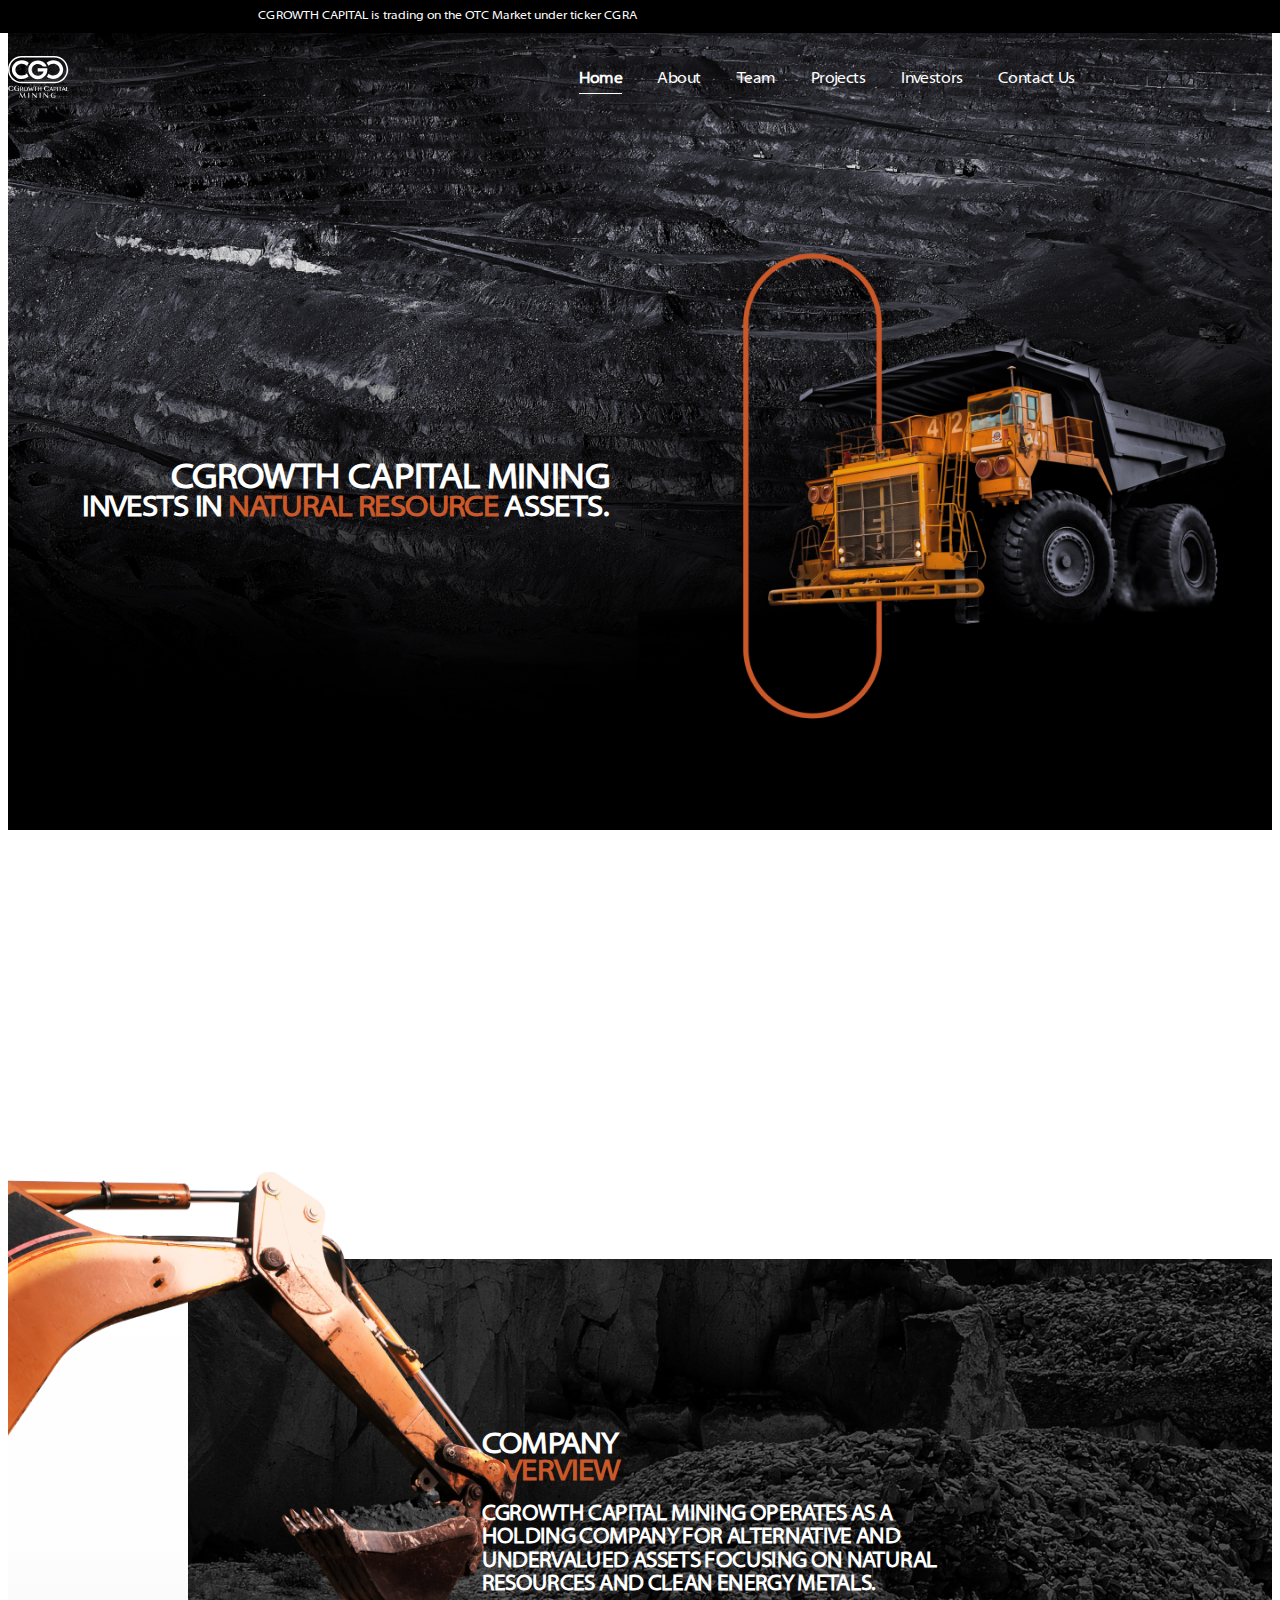
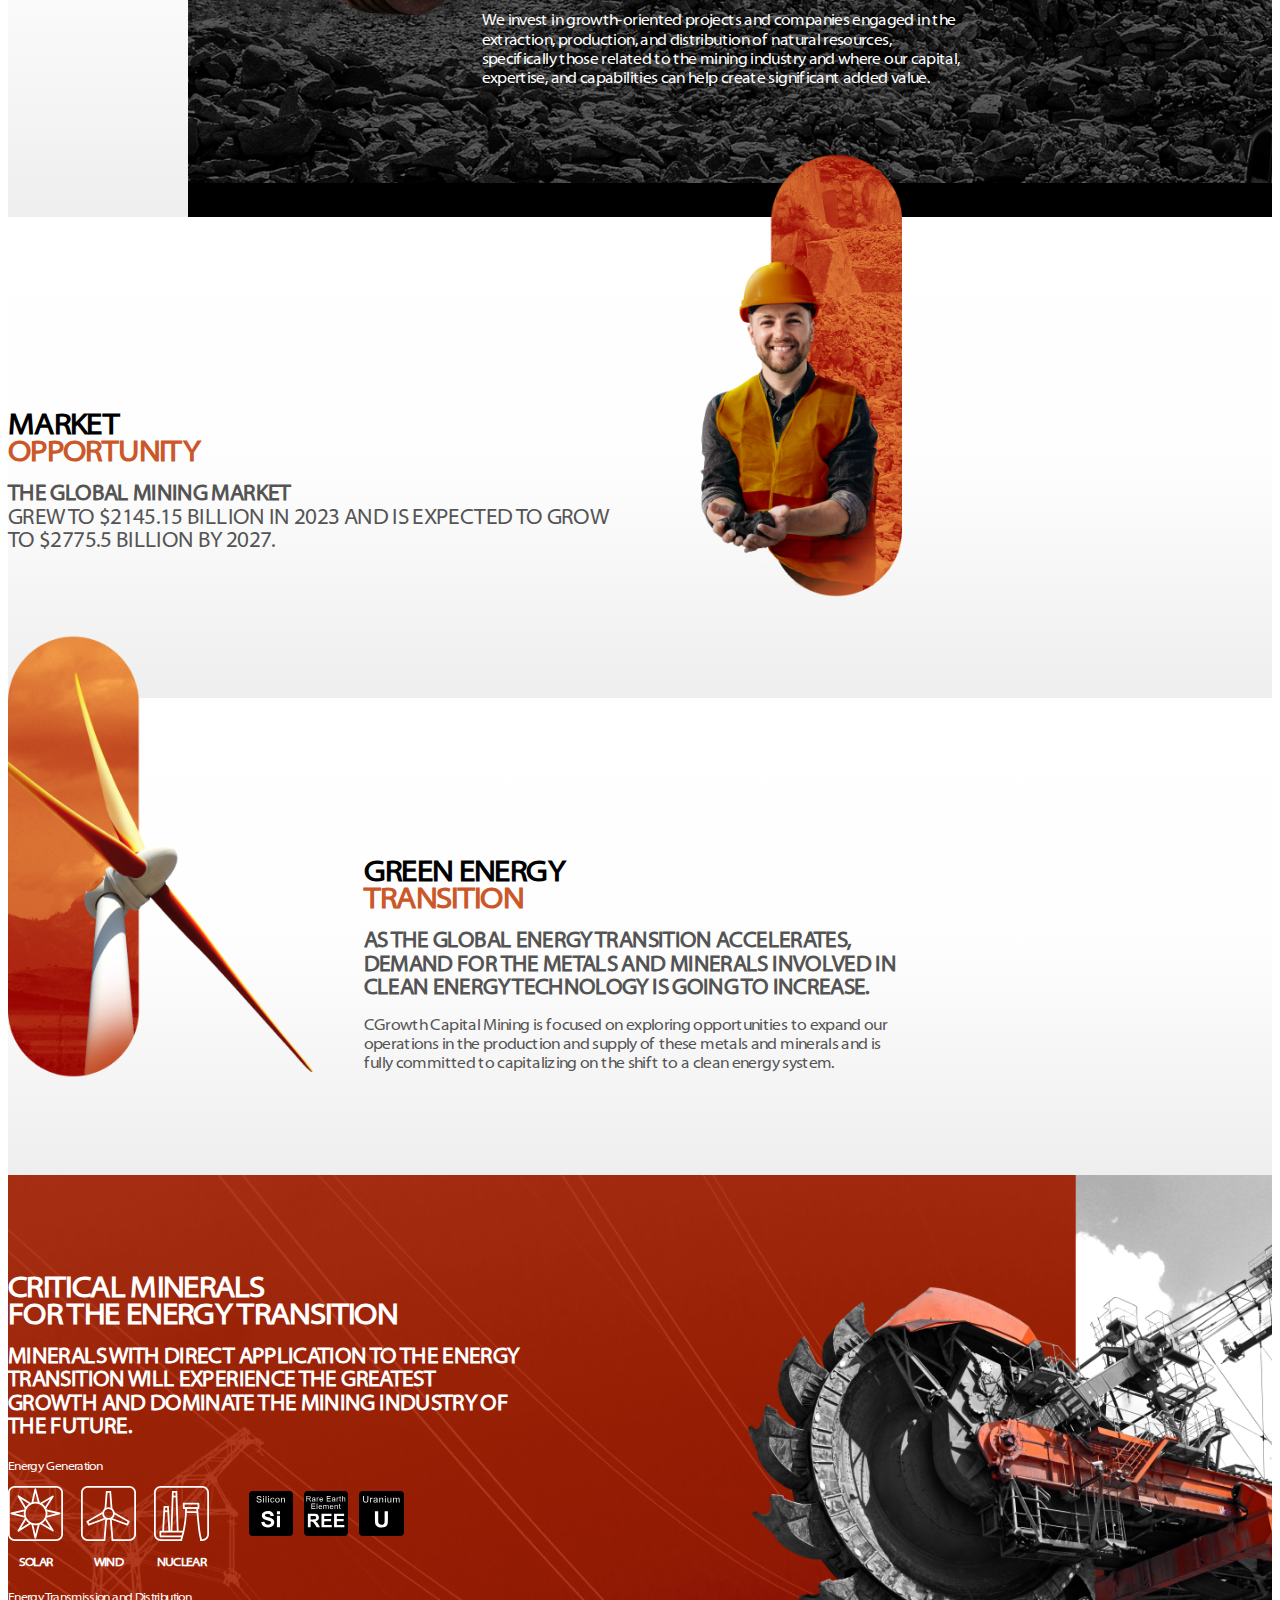
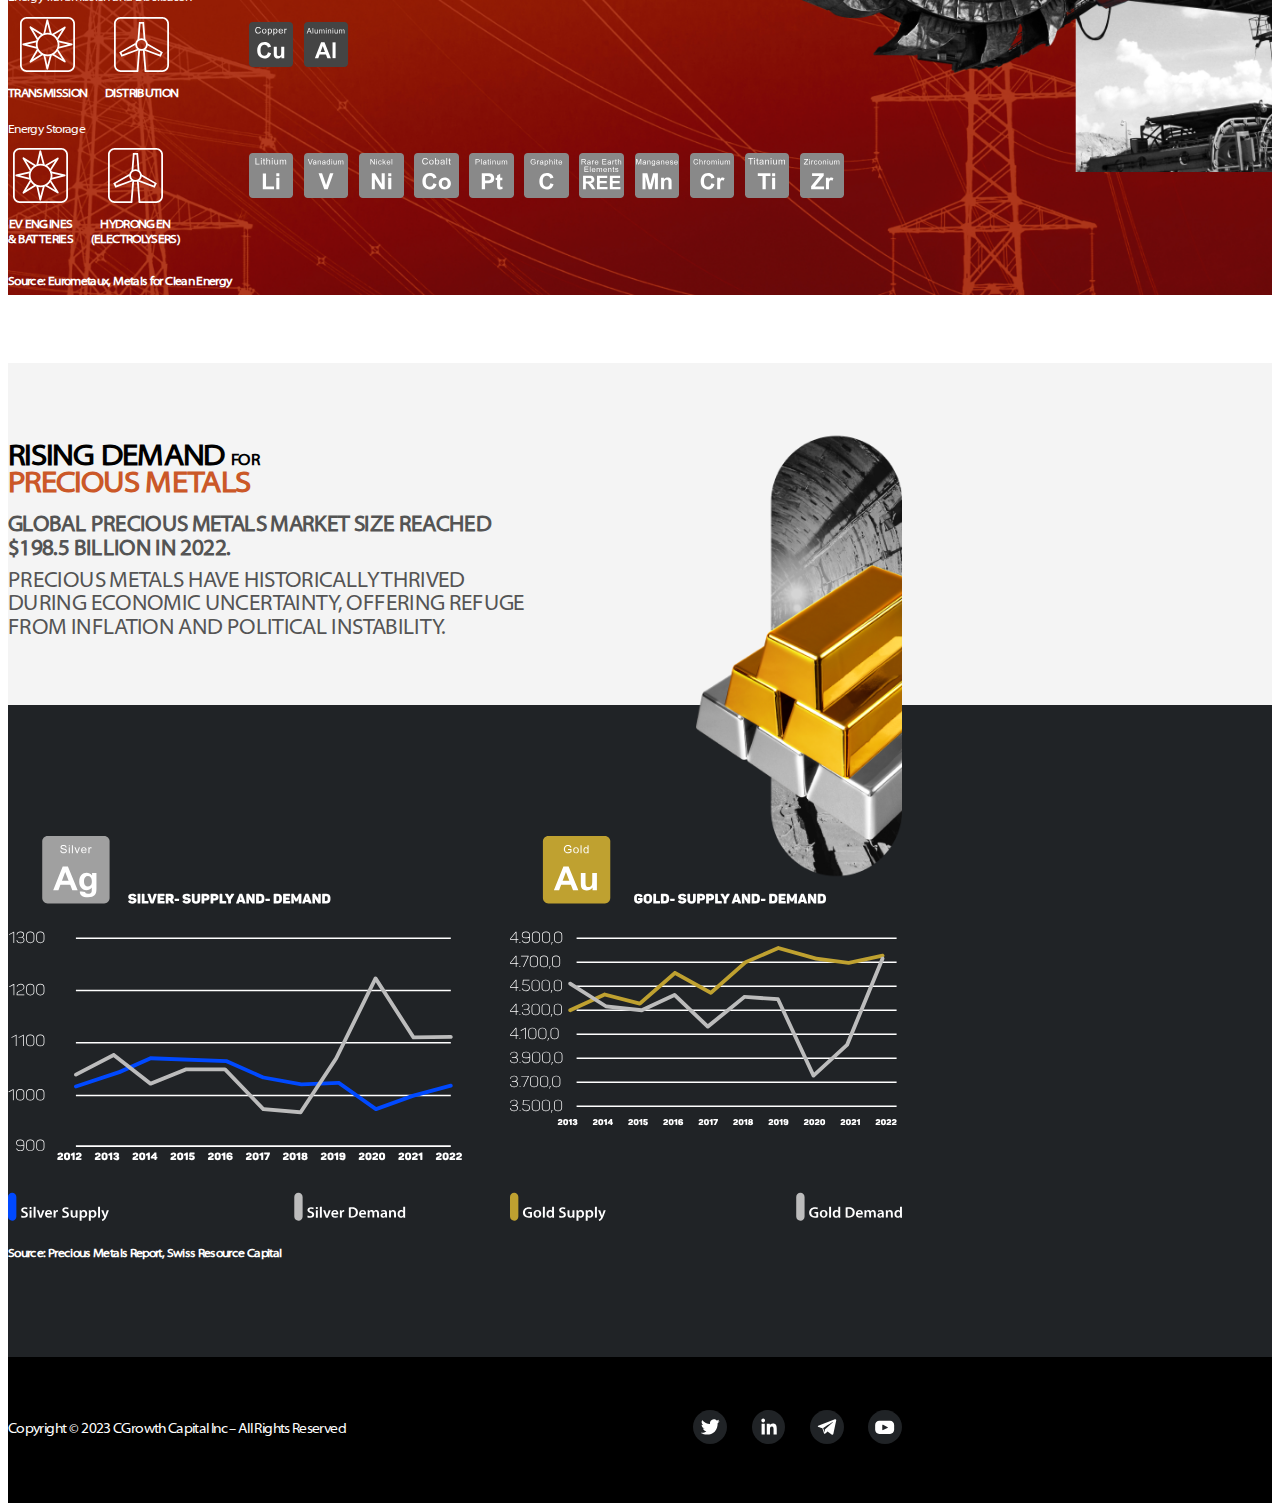
==== commit b48b324e: "home" ====
--- a/app/index.html
+++ b/app/index.html
@@ -350,10 +350,84 @@
 </section>
 <!-- end critical-minerals -->
 
- <script
-  src="https://code.jquery.com/jquery-3.5.1.slim.min.js"
-  integrity="sha256-4+XzXVhsDmqanXGHaHvgh1gMQKX40OUvDEBTu8JcmNs="
+<!-- start text section -->
+<section class="text-section">
+	<div class="container-fluid">
+		<div class="text-section__content">
+			<h2 class="h2 black">
+				RISING DEMAND <span class="text-18 black">FOR</span> <br>
+				<span>
+					PRECIOUS METALS
+				</span>
+
+			</h2>
+
+			<div class="sub-title grey">
+				Global precious metals market size reached $198.5 Billion in 2022.
+			</div>
+
+			<div class="sub-title grey regular">
+				<span>
+					Precious metals have historically thrived during economic uncertainty, offering refuge from inflation and political instability.
+				</span>
+				
+			</div>
+		</div>
+	</div>
+</section>
+<!-- end text section -->
+
+<!-- start chart section -->
+<section class="chart-section">
+	<div class="container-fluid">
+		<img src="img/img2.png" alt="" class="chart-section__img">
+
+		<div class="chart-row">
+			<img src="img/chart1.svg" alt="" class="chart1">
+			<img src="img/chart2.svg" alt="" class="chart2">
+		</div>
+
+		<div class="chart-section-text text-14 bold white">
+			Source: Precious Metals Report, Swiss Resource Capital 
+		</div>
+	</div>
+</section>
+<!-- end chart-section -->
+
+<!-- start footer -->
+<footer class="footer">
+	<div class="container-fluid">
+			<div class="mobile-menu__copy">
+				Copyright © 2023 CGrowth Capital Inc – All Rights Reserved
+			</div>
+			
+			<div class="mobile-menu__social">
+			<a href="">
+				<img src="img/twitter.svg" alt="">
+			</a>
+
+			<a href="">
+				<img src="img/in.svg" alt="">
+			</a>
+
+			<a href="">
+				<img src="img/telegram.svg" alt="">
+			</a>
+
+			<a href="">
+				<img src="img/youtube.svg" alt="">
+			</a>
+			</div>
+	</div>
+</footer>
+<!-- end footer  -->
+
+
+<script
+  src="https://code.jquery.com/jquery-3.6.4.min.js"
+  integrity="sha256-oP6HI9z1XaZNBrJURtCoUT5SUnxFr8s3BzRl+cbzUq8="
   crossorigin="anonymous"></script>
+
 	<script src="js/main.js"></script>
 </body>
 </html>--- a/app/css/style.min.css
+++ b/app/css/style.min.css
@@ -1 +1 @@
-@font-face{font-family:"Myriad Pro";src:url("../fonts/MyriadPro-BoldCondIt.eot");src:local("Myriad Pro Bold Condensed Italic"),local("MyriadPro-BoldCondIt"),url("../fonts/MyriadPro-BoldCondIt.eot?#iefix") format("embedded-opentype"),url("../fonts/MyriadPro-BoldCondIt.woff") format("woff"),url("../fonts/MyriadPro-BoldCondIt.ttf") format("truetype");font-weight:bold;font-style:italic;font-family:"Myriad Pro";src:url("../fonts/MyriadPro-BlackIt.eot");src:local("Myriad Pro Black Italic"),local("MyriadPro-BlackIt"),url("../fonts/MyriadPro-BlackIt.eot?#iefix") format("embedded-opentype"),url("../fonts/MyriadPro-BlackIt.woff") format("woff"),url("../fonts/MyriadPro-BlackIt.ttf") format("truetype");font-weight:900;font-style:italic;font-family:"Myriad Pro";src:url("../fonts/MyriadPro-LightIt.eot");src:local("Myriad Pro Light Italic"),local("MyriadPro-LightIt"),url("../fonts/MyriadPro-LightIt.eot?#iefix") format("embedded-opentype"),url("../fonts/MyriadPro-LightIt.woff") format("woff"),url("../fonts/MyriadPro-LightIt.ttf") format("truetype");font-weight:300;font-style:italic;font-family:"Myriad Pro";src:url("../fonts/MyriadPro-BlackCond.eot");src:local("../fonts/Myriad Pro Black Condensed"),local("MyriadPro-BlackCond"),url("../fonts/MyriadPro-BlackCond.eot?#iefix") format("embedded-opentype"),url("../fonts/MyriadPro-BlackCond.woff") format("woff"),url("../fonts/MyriadPro-BlackCond.ttf") format("truetype");font-weight:900;font-style:normal;font-family:"Myriad Pro";src:url("../fonts/MyriadPro-Cond.eot");src:local("Myriad Pro Condensed"),local("MyriadPro-Cond"),url("MyriadPro-Cond.eot?#iefix") format("embedded-opentype"),url("../fonts/MyriadPro-Cond.woff") format("woff"),url("../fonts/MyriadPro-Cond.ttf") format("truetype");font-weight:normal;font-style:normal;font-family:"Myriad Pro";src:url("../fonts/MyriadPro-Bold.eot");src:local("Myriad Pro Bold"),local("MyriadPro-Bold"),url("../fonts/MyriadPro-Bold.eot?#iefix") format("embedded-opentype"),url("../fonts/MyriadPro-Bold.woff") format("woff"),url("../fonts/MyriadPro-Bold.ttf") format("truetype");font-weight:bold;font-style:normal;font-family:"Myriad Pro";src:url("../fonts/MyriadPro-BoldIt.eot");src:local("Myriad Pro Bold Italic"),local("MyriadPro-BoldIt"),url("../fonts/MyriadPro-BoldIt.eot?#iefix") format("embedded-opentype"),url("../fonts/MyriadPro-BoldIt.woff") format("woff"),url("../fonts/MyriadPro-BoldIt.ttf") format("truetype");font-weight:bold;font-style:italic;font-family:"Myriad Pro";src:url("../fonts/MyriadPro-BoldSemiCnIt.eot");src:local("Myriad Pro Bold SemiCondensed Italic"),local("MyriadPro-BoldSemiCnIt"),url("MyriadPro-BoldSemiCnIt.eot?#iefix") format("embedded-opentype"),url("../fonts/MyriadPro-BoldSemiCnIt.woff") format("woff"),url("../fonts/MyriadPro-BoldSemiCnIt.ttf") format("truetype");font-weight:bold;font-style:italic;font-family:"Myriad Pro";src:url("../fonts/MyriadPro-CondIt.eot");src:local("Myriad Pro Condensed Italic"),local("MyriadPro-CondIt"),url("../fonts/MyriadPro-CondIt.eot?#iefix") format("embedded-opentype"),url("../fonts/MyriadPro-CondIt.woff") format("woff"),url("../fonts/MyriadPro-CondIt.ttf") format("truetype");font-weight:normal;font-style:italic;font-family:"Myriad Pro";src:url("../fonts/MyriadPro-LightCond.eot");src:local("Myriad Pro Light Condensed"),local("MyriadPro-LightCond"),url("../fonts/MyriadPro-LightCond.eot?#iefix") format("embedded-opentype"),url("../fonts/MyriadPro-LightCond.woff") format("woff"),url("../fonts/MyriadPro-LightCond.ttf") format("truetype");font-weight:300;font-style:normal;font-family:"Myriad Pro";src:url("../fonts/MyriadPro-SemiCn.eot");src:local("Myriad Pro SemiCondensed"),local("MyriadPro-SemiCn"),url("../fonts/MyriadPro-SemiCn.eot?#iefix") format("embedded-opentype"),url("../fonts/MyriadPro-SemiCn.woff") format("woff"),url("../fonts/MyriadPro-SemiCn.ttf") format("truetype");font-weight:normal;font-style:normal;font-family:"Myriad Pro";src:url("../fonts/MyriadPro-SemiCnIt.eot");src:local("Myriad Pro SemiCondensed Italic"),local("MyriadPro-SemiCnIt"),url("MyriadPro-SemiCnIt.eot?#iefix") format("embedded-opentype"),url("../fonts/MyriadPro-SemiCnIt.woff") format("woff"),url("../fonts/MyriadPro-SemiCnIt.ttf") format("truetype");font-weight:normal;font-style:italic;font-family:"Myriad Pro";src:url("../fonts/MyriadPro-BoldCond.eot");src:local("Myriad Pro Bold Condensed"),local("MyriadPro-BoldCond"),url("../fonts/MyriadPro-BoldCond.eot?#iefix") format("embedded-opentype"),url("../fonts/MyriadPro-BoldCond.woff") format("woff"),url("../fonts/MyriadPro-BoldCond.ttf") format("truetype");font-weight:bold;font-style:normal;font-family:"Myriad Pro";src:url("../fonts/MyriadPro-LightSemiExtIt.eot");src:local("Myriad Pro Light SemiExtended Italic"),local("MyriadPro-LightSemiExtIt"),url("../fonts/MyriadPro-LightSemiExtIt.eot?#iefix") format("embedded-opentype"),url("../fonts/MyriadPro-LightSemiExtIt.woff") format("woff"),url("../fonts/MyriadPro-LightSemiExtIt.ttf") format("truetype");font-weight:300;font-style:italic;font-family:"Myriad Pro";src:url("../fonts/MyriadPro-Semibold.eot");src:local("Myriad Pro Semibold"),local("MyriadPro-Semibold"),url("../fonts/MyriadPro-Semibold.eot?#iefix") format("embedded-opentype"),url("../fonts/MyriadPro-Semibold.woff") format("woff"),url("../fonts/MyriadPro-Semibold.ttf") format("truetype");font-weight:600;font-style:normal;font-family:"Myriad Pro";src:url("../fonts/MyriadPro-Black.eot");src:local("Myriad Pro Black"),local("MyriadPro-Black"),url("../fonts/MyriadPro-Black.eot?#iefix") format("embedded-opentype"),url("../fonts/MyriadPro-Black.woff") format("woff"),url("../fonts/MyriadPro-Black.ttf") format("truetype");font-weight:900;font-style:normal;font-family:"Myriad Pro";src:url("../fonts/MyriadPro-Regular.eot");src:local("Myriad Pro Regular"),local("MyriadPro-Regular"),url("../fonts/MyriadPro-Regular.eot?#iefix") format("embedded-opentype"),url("../fonts/MyriadPro-Regular.woff") format("woff"),url("../fonts/MyriadPro-Regular.ttf") format("truetype");font-weight:normal;font-style:normal;font-family:"Myriad Pro";src:url("../fonts/MyriadPro-LightSemiCn.eot");src:local("Myriad Pro Light SemiCondensed"),local("MyriadPro-LightSemiCn"),url("../fonts/MyriadPro-LightSemiCn.eot?#iefix") format("embedded-opentype"),url("../fonts/MyriadPro-LightSemiCn.woff") format("woff"),url("../fonts/MyriadPro-LightSemiCn.ttf") format("truetype");font-weight:300;font-style:normal;font-family:"Myriad Pro";src:url("../fonts/MyriadPro-BlackCondIt.eot");src:local("Myriad Pro Black Condensed Italic"),local("MyriadPro-BlackCondIt"),url("../fonts/MyriadPro-BlackCondIt.eot?#iefix") format("embedded-opentype"),url("../fonts/MyriadPro-BlackCondIt.woff") format("woff"),url("../fonts/MyriadPro-BlackCondIt.ttf") format("truetype");font-weight:900;font-style:italic;font-family:"Myriad Pro";src:url("../fonts/MyriadPro-LightCondIt.eot");src:local("Myriad Pro Light Condensed Italic"),local("MyriadPro-LightCondIt"),url("../fonts/MyriadPro-LightCondIt.eot?#iefix") format("embedded-opentype"),url("../fonts/MyriadPro-LightCondIt.woff") format("woff"),url("../fonts/MyriadPro-LightCondIt.ttf") format("truetype");font-weight:300;font-style:italic;font-family:"Myriad Pro";src:url("../fonts/MyriadPro-LightSemiExt.eot");src:local("Myriad Pro Light SemiExtended"),local("MyriadPro-LightSemiExt"),url("../fonts/MyriadPro-LightSemiExt.eot?#iefix") format("embedded-opentype"),url("../fonts/MyriadPro-LightSemiExt.woff") format("woff"),url("../fonts/MyriadPro-LightSemiExt.ttf") format("truetype");font-weight:300;font-style:normal;font-family:"Myriad Pro";src:url("../fonts/MyriadPro-BlackSemiCnIt.eot");src:local("Myriad Pro Black SemiCondensed Italic"),local("MyriadPro-BlackSemiCnIt"),url("../fonts/MyriadPro-BlackSemiCnIt.eot?#iefix") format("embedded-opentype"),url("../fonts/MyriadPro-BlackSemiCnIt.woff") format("woff"),url("../fonts/MyriadPro-BlackSemiCnIt.ttf") format("truetype");font-weight:bold;font-style:italic;font-family:"Myriad Pro";src:url("../fonts/MyriadPro-SemiboldCondIt.eot");src:local("Myriad Pro Semibold Condensed Italic"),local("MyriadPro-SemiboldCondIt"),url("../fonts/MyriadPro-SemiboldCondIt.eot?#iefix") format("embedded-opentype"),url("../fonts/MyriadPro-SemiboldCondIt.woff") format("woff"),url("../fonts/MyriadPro-SemiboldCondIt.ttf") format("truetype");font-weight:600;font-style:italic;font-family:"Myriad Pro";src:url("../fonts/MyriadPro-SemiboldCond.eot");src:local("Myriad Pro Semibold Condensed"),local("MyriadPro-SemiboldCond"),url("../fonts/MyriadPro-SemiboldCond.eot?#iefix") format("embedded-opentype"),url("../fonts/MyriadPro-SemiboldCond.woff") format("woff"),url("../fonts/MyriadPro-SemiboldCond.ttf") format("truetype");font-weight:600;font-style:normal;font-family:"Myriad Pro";src:url("../fonts/MyriadPro-BoldSemiExtIt.eot");src:local("Myriad Pro Bold SemiExtended Italic"),local("MyriadPro-BoldSemiExtIt"),url("MyriadPro-BoldSemiExtIt.eot?#iefix") format("embedded-opentype"),url("../fonts/MyriadPro-BoldSemiExtIt.woff") format("woff"),url("../fonts/MyriadPro-BoldSemiExtIt.ttf") format("truetype");font-weight:bold;font-style:italic;font-family:"Myriad Pro";src:url("../fonts/MyriadPro-SemiboldSemiCn.eot");src:local("Myriad Pro Semibold SemiCondensed"),local("MyriadPro-SemiboldSemiCn"),url("../fonts/MyriadPro-SemiboldSemiCn.eot?#iefix") format("embedded-opentype"),url("../fonts/MyriadPro-SemiboldSemiCn.woff") format("woff"),url("../fonts/MyriadPro-SemiboldSemiCn.ttf") format("truetype");font-weight:600;font-style:normal;font-family:"Myriad Pro";src:url("../fonts/MyriadPro-BlackSemiExtIt.eot");src:local("Myriad Pro Black SemiExtended Italic"),local("MyriadPro-BlackSemiExtIt"),url("../fonts/MyriadPro-BlackSemiExtIt.eot?#iefix") format("embedded-opentype"),url("../fonts/MyriadPro-BlackSemiExtIt.woff") format("woff"),url("../fonts/MyriadPro-BlackSemiExtIt.ttf") format("truetype");font-weight:900;font-style:italic;font-family:"Myriad Pro";src:url("../fonts/MyriadPro-SemiboldSemiExtIt.eot");src:local("Myriad Pro Semibold SemiExtended Italic"),local("MyriadPro-SemiboldSemiExtIt"),url("../fonts/MyriadPro-SemiboldSemiExtIt.eot?#iefix") format("embedded-opentype"),url("../fonts/MyriadPro-SemiboldSemiExtIt.woff") format("woff"),url("../fonts/MyriadPro-SemiboldSemiExtIt.ttf") format("truetype");font-weight:600;font-style:italic;font-family:"Myriad Pro";src:url("../fonts/MyriadPro-LightSemiCnIt.eot");src:local("Myriad Pro Light SemiCondensed Italic"),local("MyriadPro-LightSemiCnIt"),url("../fonts/MyriadPro-LightSemiCnIt.eot?#iefix") format("embedded-opentype"),url("../fonts/MyriadPro-LightSemiCnIt.woff") format("woff"),url("../fonts/MyriadPro-LightSemiCnIt.ttf") format("truetype");font-weight:300;font-style:italic;font-family:"Myriad Pro";src:url("../fonts/MyriadPro-BoldSemiCn.eot");src:local("Myriad Pro Bold SemiCondensed"),local("MyriadPro-BoldSemiCn"),url("../fonts/MyriadPro-BoldSemiCn.eot?#iefix") format("embedded-opentype"),url("../fonts/MyriadPro-BoldSemiCn.woff") format("woff"),url("../fonts/MyriadPro-BoldSemiCn.ttf") format("truetype");font-weight:bold;font-style:normal;font-family:"Myriad Pro";src:url("../fonts/MyriadPro-SemiboldSemiCnIt.eot");src:local("../fonts/Myriad Pro Semibold SemiCondensed Italic"),local("MyriadPro-SemiboldSemiCnIt"),url("MyriadPro-SemiboldSemiCnIt.eot?#iefix") format("embedded-opentype"),url("../fonts/MyriadPro-SemiboldSemiCnIt.woff") format("woff"),url("../fonts/MyriadPro-SemiboldSemiCnIt.ttf") format("truetype");font-weight:600;font-style:italic;font-family:"Myriad Pro";src:url("../fonts/MyriadPro-SemiboldIt.eot");src:local("Myriad Pro Semibold Italic"),local("MyriadPro-SemiboldIt"),url("../fonts/MyriadPro-SemiboldIt.eot?#iefix") format("embedded-opentype"),url("../fonts/MyriadPro-SemiboldIt.woff") format("woff"),url("../fonts/MyriadPro-SemiboldIt.ttf") format("truetype");font-weight:600;font-style:italic;font-family:"Myriad Pro";src:url("../fonts/MyriadPro-It.eot");src:local("Myriad Pro Italic"),local("MyriadPro-It"),url("../fonts/MyriadPro-It.eot?#iefix") format("embedded-opentype"),url("../fonts/MyriadPro-It.woff") format("woff"),url("../fonts/MyriadPro-It.ttf") format("truetype");font-weight:normal;font-style:italic;font-family:"Myriad Pro";src:url("../fonts/MyriadPro-BoldSemiExt.eot");src:local("Myriad Pro Bold SemiExtended"),local("MyriadPro-BoldSemiExt"),url("../fonts/MyriadPro-BoldSemiExt.eot?#iefix") format("embedded-opentype"),url("../fonts/MyriadPro-BoldSemiExt.woff") format("woff"),url("../fonts/MyriadPro-BoldSemiExt.ttf") format("truetype");font-weight:bold;font-style:normal;font-family:"Myriad Pro";src:url("../fonts/MyriadPro-Light.eot");src:local("Myriad Pro Light"),local("MyriadPro-Light"),url("../fonts/MyriadPro-Light.eot?#iefix") format("embedded-opentype"),url("../fonts/MyriadPro-Light.woff") format("woff"),url("../fonts/MyriadPro-Light.ttf") format("truetype");font-weight:300;font-style:normal;font-family:"Myriad Pro";src:url("../fonts/MyriadPro-SemiboldSemiExt.eot");src:local("Myriad Pro Semibold SemiExtended"),local("MyriadPro-SemiboldSemiExt"),url("../fonts/MyriadPro-SemiboldSemiExt.eot?#iefix") format("embedded-opentype"),url("../fonts/MyriadPro-SemiboldSemiExt.woff") format("woff"),url("../fonts/MyriadPro-SemiboldSemiExt.ttf") format("truetype");font-weight:600;font-style:normal;font-family:"Myriad Pro";src:url("../fonts/MyriadPro-SemiExtIt.eot");src:local("Myriad Pro SemiExtended Italic"),local("MyriadPro-SemiExtIt"),url("../fonts/MyriadPro-SemiExtIt.eot?#iefix") format("embedded-opentype"),url("../fonts/MyriadPro-SemiExtIt.woff") format("woff"),url("../fonts/MyriadPro-SemiExtIt.ttf") format("truetype");font-weight:normal;font-style:italic;font-family:"Myriad Pro";src:url("../fonts/MyriadPro-BlackSemiCn.eot");src:local("Myriad Pro Black SemiCondensed"),local("MyriadPro-BlackSemiCn"),url("../fonts/MyriadPro-BlackSemiCn.eot?#iefix") format("embedded-opentype"),url("../fonts/MyriadPro-BlackSemiCn.woff") format("woff"),url("../fonts/MyriadPro-BlackSemiCn.ttf") format("truetype");font-weight:900;font-style:normal;font-family:"Myriad Pro";src:url("../fonts/MyriadPro-BlackSemiExt.eot");src:local("Myriad Pro Black SemiExtended"),local("MyriadPro-BlackSemiExt"),url("../fonts/MyriadPro-BlackSemiExt.eot?#iefix") format("embedded-opentype"),url("../fonts/MyriadPro-BlackSemiExt.woff") format("woff"),url("../fonts/MyriadPro-BlackSemiExt.ttf") format("truetype");font-weight:900;font-style:normal;font-family:"Myriad Pro";src:url("../fonts/MyriadPro-SemiExt.eot");src:local("Myriad Pro SemiExtended"),local("MyriadPro-SemiExt"),url("../fonts/MyriadPro-SemiExt.eot?#iefix") format("embedded-opentype"),url("../fonts/MyriadPro-SemiExt.woff") format("woff"),url("../fonts/MyriadPro-SemiExt.ttf") format("truetype");font-weight:normal;font-style:normal}body{font-family:"Myriad Pro";font-size:1.25vw;font-weight:400;line-height:1.2;-webkit-box-sizing:border-box;box-sizing:border-box;font-weight:400;letter-spacing:-0.05vw}.container-fluid{width:69.861vw;max-width:87.2vw;padding-left:0;padding-right:0}p{margin-bottom:0}.h2{text-transform:uppercase;color:#fff;line-height:.9;font-weight:700;font-size:2.361vw;margin-bottom:1.25vw}.h2 span{color:#cb5828}.h2-l{font-size:2.778vw;display:block}.sub-title{font-size:1.667vw;font-weight:700;text-transform:uppercase;margin-bottom:.694vw;line-height:1.1}.sub-title span{display:block;font-weight:400}.white{color:#fff}.black{color:#000}.grey{color:#545454}.container-fluid--1000{width:75vw;max-width:87.2vw}.top-header{text-align:center;font-size:.972vw;text-align:center;background:#000;color:#fff;padding:.694vw 0;position:absolute;top:0;left:0;width:100%;letter-spacing:0vw}.main-screen{background:url("../img/hero.png");background-size:100vw;background-repeat:no-repeat;height:64.097vw;padding-top:33.611vw}.main-screen .container-fluid{width:93.472vw}.main-screen .h2{text-align:right;width:46.944vw}.header{color:#fff;position:absolute;top:4.375vw;width:100%}.header .container-fluid{width:83.333vw;max-width:83.333vw;display:-webkit-box;display:-ms-flexbox;display:flex;-webkit-box-pack:justify;-ms-flex-pack:justify;justify-content:space-between;-webkit-box-align:center;-ms-flex-align:center;align-items:center}.header .container-fluid ul{display:-webkit-box;display:-ms-flexbox;display:flex;padding:0;margin:0;list-style:none}.header .container-fluid ul a{color:#fff;text-decoration:none;font-size:1.25vw;padding-bottom:.417vw;padding-top:.417vw}.header .container-fluid ul a.active{font-weight:700;border-bottom:.139vw solid #fff}.header .container-fluid ul li{margin-left:2.778vw}.logo img{width:4.769vw}.mobile-menu-header,.mobile-menu__footer{display:none}.company-overview{padding-top:11.6vw;padding-bottom:10vw;position:relative;background:-webkit-gradient(linear, left top, left bottom, from(#FFFFFF), color-stop(52.08%, rgba(252, 252, 252, 0.52)), to(rgba(217, 217, 217, 0.44)));background:-o-linear-gradient(top, #FFFFFF 0%, rgba(252, 252, 252, 0.52) 52.08%, rgba(217, 217, 217, 0.44) 100%);background:linear-gradient(180deg, #FFFFFF 0%, rgba(252, 252, 252, 0.52) 52.08%, rgba(217, 217, 217, 0.44) 100%)}.company-overview .container-fluid{display:-webkit-box;display:-ms-flexbox;display:flex;-webkit-box-pack:end;-ms-flex-pack:end;justify-content:flex-end}.company-overview__content{width:38vw;position:relative;z-index:3}.company-overview__bg{height:100%;width:84.722vw;background:#000;background-image:url("../img/co.png");background-size:auto 40.972vw;background-repeat:no-repeat;position:absolute;top:0;right:0}.company-overview__img{position:absolute;width:39.792vw;top:-6.736vw;left:0}.company-overview__img img{width:100%}.img-text-section{padding-bottom:6.597vw;position:relative;z-index:4;background:-webkit-gradient(linear, left top, left bottom, from(#FFFFFF), color-stop(52.08%, rgba(252, 252, 252, 0.52)), to(rgba(217, 217, 217, 0.44)));background:-o-linear-gradient(top, #FFFFFF 0%, rgba(252, 252, 252, 0.52) 52.08%, rgba(217, 217, 217, 0.44) 100%);background:linear-gradient(180deg, #FFFFFF 0%, rgba(252, 252, 252, 0.52) 52.08%, rgba(217, 217, 217, 0.44) 100%)}.img-text-section .container-fluid{display:-webkit-box;display:-ms-flexbox;display:flex;-webkit-box-pack:justify;-ms-flex-pack:justify;justify-content:space-between;-webkit-box-align:start;-ms-flex-align:start;align-items:flex-start}.img-text-section__content{padding-top:13.333vw;width:48.611vw}.img-text-section__img{margin-top:-5.764vw}.img-text-section__img{width:16.111vw}.img-text-section--reverse{padding-bottom:6.25vw}.img-text-section--reverse .img-text-section__content{width:42.083vw;padding-top:10.694vw}.img-text-section--reverse .img-text-section__img{width:24.073vw}.critical-minerals{padding-top:5.903vw;padding-bottom:5.7vw;background:url("../img/cm.png");background-repeat:no-repeat;background-size:100vw;color:#fff;position:relative}.critical-minerals__header{width:40.36vw}.critical-minerals__item{margin-top:1.6vw}.critical-minerals__item-title{font-size:.972vw;margin-bottom:.833vw}.critical-minerals__item-row{display:-webkit-box;display:-ms-flexbox;display:flex;-webkit-box-align:start;-ms-flex-align:start;align-items:flex-start}.critical-minerals__icon-wrapper{text-align:center}.critical-minerals__icon-wrapper img{width:4.306vw}.critical-minerals__icon-title{font-size:.972vw;margin-top:.694vw;font-weight:600;text-transform:uppercase}.critical-minerals__icon-wrapper{margin-right:1.389vw}.critical-minerals__item-col{display:-webkit-box;display:-ms-flexbox;display:flex}.critical-minerals__item-col--2{padding-top:.417vw}.critical-minerals__item-col--2 img{margin-left:.833vw;width:3.472vw}.critical-minerals__item-col--1{min-width:17.986vw}.cm-bg{position:absolute;top:0;right:0;width:43.333vw}.critical-minerals__footer{font-weight:700;font-size:.972vw;margin-top:2.083vw}@media only screen and (max-width: 768px){.top-header{font-size:3vw;padding-top:2.667vw;padding-bottom:2.667vw}.top-header .container-fluid{max-width:100vw;width:100vw}.main-screen{height:169.867vw;background-size:270vw;background-position:left -117vw top -18vw;padding-top:61.7vw;background-color:#000}.main-screen .h2{font-size:6.4vw}.h2{font-size:9.067vw;margin-bottom:4.8vw}.h2-l{font-size:6.4vw}.sub-title{font-size:6.4vw;margin-bottom:2.667vw}.main-screen .h2{width:33vw}.main-screen .container-fluid{width:95vw;max-width:95vw}.header{top:13.067vw}.header .container-fluid{-webkit-box-align:start;-ms-flex-align:start;align-items:flex-start}.logo img{width:14.523vw}.menu-btn{cursor:pointer}.menu-btn__row{width:7.467vw;height:.533vw;background:#fff;border-radius:10vw;margin-bottom:1.867vw}.menu-btn__row:last-child{margin-bottom:0}.menu{position:fixed;top:0;left:0;width:100%;height:100%;z-index:999;background:#000;display:-webkit-box;display:-ms-flexbox;display:flex;-webkit-box-orient:vertical;-webkit-box-direction:normal;-ms-flex-direction:column;flex-direction:column;-webkit-box-pack:justify;-ms-flex-pack:justify;justify-content:space-between;padding:5vw;padding-bottom:8vw;overflow-y:auto;-webkit-transform:translateX(-100%);-ms-transform:translateX(-100%);transform:translateX(-100%);-webkit-transition:all .5s;-o-transition:all .5s;transition:all .5s}.mobile-menu-header{display:-webkit-box;display:-ms-flexbox;display:flex;-webkit-box-pack:justify;-ms-flex-pack:justify;justify-content:space-between;-webkit-box-align:center;-ms-flex-align:center;align-items:center}.close-btn{cursor:pointer}.close-btn .menu-btn__row{margin-bottom:0}.close-btn .menu-btn__row:first-child{-webkit-transform:rotate(45deg);-ms-transform:rotate(45deg);transform:rotate(45deg)}.close-btn .menu-btn__row:last-child{-webkit-transform:rotate(-45deg);-ms-transform:rotate(-45deg);transform:rotate(-45deg);position:relative;top:-0.5vw}.header .container-fluid ul{-webkit-box-orient:vertical;-webkit-box-direction:normal;-ms-flex-direction:column;flex-direction:column;text-align:center;padding-top:3vw;padding-bottom:3vw}.header .container-fluid ul li{margin-bottom:6.4vw;margin-left:0}.header .container-fluid ul a{font-size:6vw}.mobile-menu__social{display:-webkit-box;display:-ms-flexbox;display:flex;-webkit-box-pack:center;-ms-flex-pack:center;justify-content:center}.mobile-menu__social a{display:block;margin:0 3.2vw}.mobile-menu__copy{text-align:center;font-size:3.2vw;margin-top:6.4vw}.header .container-fluid ul a.active{border-width:.533vw}.mobile-menu__footer{display:block}.menu.active{-webkit-transform:translateX(0);-ms-transform:translateX(0);transform:translateX(0)}.menu::-webkit-scrollbar{width:0}.menu{-ms-overflow-style:none}.menu{overflow:-moz-scrollbars-none}.mobile-menu__social img{width:10.133vw;height:10.133vw}.company-overview__img{width:100vw;left:0vw;top:-18.4vw;overflow:hidden}.company-overview__img img{left:-16vw;position:relative;width:115.467vw}.container-fluid{width:87.2vw}body{overflow-x:hidden;letter-spacing:-0.15vw;font-size:4.8vw}.company-overview__bg{width:100%}.company-overview{padding-top:28.533vw;padding-bottom:28.533vw;border-bottom:7.2vw solid #000}.company-overview__bg{background-size:525.6vw;background-position:top -54.667vw left -9.067vw}.company-overview__content{width:100%}.img-text-section__content{width:100%}.img-text-section .container-fluid{-webkit-box-orient:vertical;-webkit-box-direction:reverse;-ms-flex-direction:column-reverse;flex-direction:column-reverse}.img-text-section--reverse .img-text-section__content{width:100%}.img-text-section__img{width:46.781vw;-ms-flex-item-align:end;align-self:flex-end;margin-top:-18.933vw}.img-text-section__content{padding-top:8vw}.img-text-section{padding-bottom:32vw}.img-text-section--reverse .container-fluid{-webkit-box-orient:vertical;-webkit-box-direction:normal;-ms-flex-direction:column;flex-direction:column}.img-text-section--reverse .img-text-section__img{-ms-flex-item-align:start;align-self:flex-start;width:69.765vw}.critical-minerals{background:url("../img/mob-bg.png");background-size:cover;padding-top:0;padding-bottom:16vw}.cm-bg{position:static;width:100vw;margin-bottom:8vw;display:block}.critical-minerals__header{width:100%}.critical-minerals__item-title{font-size:3.733vw;margin-bottom:3.2vw}.critical-minerals__item{margin-top:7.2vw}.critical-minerals__item-row{-webkit-box-orient:vertical;-webkit-box-direction:normal;-ms-flex-direction:column;flex-direction:column}.critical-minerals__icon-wrapper img{width:16.533vw}.critical-minerals__icon-wrapper{margin-right:5.333vw}.critical-minerals__icon-title{font-size:3.733vw;margin-top:2.667vw}.critical-minerals__item-col{-ms-flex-wrap:wrap;flex-wrap:wrap}.critical-minerals__item-col--2{margin-top:4.8vw}.critical-minerals__item-col--2 img{margin-left:0;width:13.333vw;margin-right:3.2vw;margin-bottom:3.2vw}.critical-minerals__item-col--2{max-width:80vw}.critical-minerals__footer{font-size:3.733vw;margin-top:8vw}}+@font-face{font-family:"Myriad Pro";src:url("../fonts/MyriadPro-BoldCondIt.eot");src:local("Myriad Pro Bold Condensed Italic"),local("MyriadPro-BoldCondIt"),url("../fonts/MyriadPro-BoldCondIt.eot?#iefix") format("embedded-opentype"),url("../fonts/MyriadPro-BoldCondIt.woff") format("woff"),url("../fonts/MyriadPro-BoldCondIt.ttf") format("truetype");font-weight:bold;font-style:italic;font-family:"Myriad Pro";src:url("../fonts/MyriadPro-BlackIt.eot");src:local("Myriad Pro Black Italic"),local("MyriadPro-BlackIt"),url("../fonts/MyriadPro-BlackIt.eot?#iefix") format("embedded-opentype"),url("../fonts/MyriadPro-BlackIt.woff") format("woff"),url("../fonts/MyriadPro-BlackIt.ttf") format("truetype");font-weight:900;font-style:italic;font-family:"Myriad Pro";src:url("../fonts/MyriadPro-LightIt.eot");src:local("Myriad Pro Light Italic"),local("MyriadPro-LightIt"),url("../fonts/MyriadPro-LightIt.eot?#iefix") format("embedded-opentype"),url("../fonts/MyriadPro-LightIt.woff") format("woff"),url("../fonts/MyriadPro-LightIt.ttf") format("truetype");font-weight:300;font-style:italic;font-family:"Myriad Pro";src:url("../fonts/MyriadPro-BlackCond.eot");src:local("../fonts/Myriad Pro Black Condensed"),local("MyriadPro-BlackCond"),url("../fonts/MyriadPro-BlackCond.eot?#iefix") format("embedded-opentype"),url("../fonts/MyriadPro-BlackCond.woff") format("woff"),url("../fonts/MyriadPro-BlackCond.ttf") format("truetype");font-weight:900;font-style:normal;font-family:"Myriad Pro";src:url("../fonts/MyriadPro-Cond.eot");src:local("Myriad Pro Condensed"),local("MyriadPro-Cond"),url("MyriadPro-Cond.eot?#iefix") format("embedded-opentype"),url("../fonts/MyriadPro-Cond.woff") format("woff"),url("../fonts/MyriadPro-Cond.ttf") format("truetype");font-weight:normal;font-style:normal;font-family:"Myriad Pro";src:url("../fonts/MyriadPro-Bold.eot");src:local("Myriad Pro Bold"),local("MyriadPro-Bold"),url("../fonts/MyriadPro-Bold.eot?#iefix") format("embedded-opentype"),url("../fonts/MyriadPro-Bold.woff") format("woff"),url("../fonts/MyriadPro-Bold.ttf") format("truetype");font-weight:bold;font-style:normal;font-family:"Myriad Pro";src:url("../fonts/MyriadPro-BoldIt.eot");src:local("Myriad Pro Bold Italic"),local("MyriadPro-BoldIt"),url("../fonts/MyriadPro-BoldIt.eot?#iefix") format("embedded-opentype"),url("../fonts/MyriadPro-BoldIt.woff") format("woff"),url("../fonts/MyriadPro-BoldIt.ttf") format("truetype");font-weight:bold;font-style:italic;font-family:"Myriad Pro";src:url("../fonts/MyriadPro-BoldSemiCnIt.eot");src:local("Myriad Pro Bold SemiCondensed Italic"),local("MyriadPro-BoldSemiCnIt"),url("MyriadPro-BoldSemiCnIt.eot?#iefix") format("embedded-opentype"),url("../fonts/MyriadPro-BoldSemiCnIt.woff") format("woff"),url("../fonts/MyriadPro-BoldSemiCnIt.ttf") format("truetype");font-weight:bold;font-style:italic;font-family:"Myriad Pro";src:url("../fonts/MyriadPro-CondIt.eot");src:local("Myriad Pro Condensed Italic"),local("MyriadPro-CondIt"),url("../fonts/MyriadPro-CondIt.eot?#iefix") format("embedded-opentype"),url("../fonts/MyriadPro-CondIt.woff") format("woff"),url("../fonts/MyriadPro-CondIt.ttf") format("truetype");font-weight:normal;font-style:italic;font-family:"Myriad Pro";src:url("../fonts/MyriadPro-LightCond.eot");src:local("Myriad Pro Light Condensed"),local("MyriadPro-LightCond"),url("../fonts/MyriadPro-LightCond.eot?#iefix") format("embedded-opentype"),url("../fonts/MyriadPro-LightCond.woff") format("woff"),url("../fonts/MyriadPro-LightCond.ttf") format("truetype");font-weight:300;font-style:normal;font-family:"Myriad Pro";src:url("../fonts/MyriadPro-SemiCn.eot");src:local("Myriad Pro SemiCondensed"),local("MyriadPro-SemiCn"),url("../fonts/MyriadPro-SemiCn.eot?#iefix") format("embedded-opentype"),url("../fonts/MyriadPro-SemiCn.woff") format("woff"),url("../fonts/MyriadPro-SemiCn.ttf") format("truetype");font-weight:normal;font-style:normal;font-family:"Myriad Pro";src:url("../fonts/MyriadPro-SemiCnIt.eot");src:local("Myriad Pro SemiCondensed Italic"),local("MyriadPro-SemiCnIt"),url("MyriadPro-SemiCnIt.eot?#iefix") format("embedded-opentype"),url("../fonts/MyriadPro-SemiCnIt.woff") format("woff"),url("../fonts/MyriadPro-SemiCnIt.ttf") format("truetype");font-weight:normal;font-style:italic;font-family:"Myriad Pro";src:url("../fonts/MyriadPro-BoldCond.eot");src:local("Myriad Pro Bold Condensed"),local("MyriadPro-BoldCond"),url("../fonts/MyriadPro-BoldCond.eot?#iefix") format("embedded-opentype"),url("../fonts/MyriadPro-BoldCond.woff") format("woff"),url("../fonts/MyriadPro-BoldCond.ttf") format("truetype");font-weight:bold;font-style:normal;font-family:"Myriad Pro";src:url("../fonts/MyriadPro-LightSemiExtIt.eot");src:local("Myriad Pro Light SemiExtended Italic"),local("MyriadPro-LightSemiExtIt"),url("../fonts/MyriadPro-LightSemiExtIt.eot?#iefix") format("embedded-opentype"),url("../fonts/MyriadPro-LightSemiExtIt.woff") format("woff"),url("../fonts/MyriadPro-LightSemiExtIt.ttf") format("truetype");font-weight:300;font-style:italic;font-family:"Myriad Pro";src:url("../fonts/MyriadPro-Semibold.eot");src:local("Myriad Pro Semibold"),local("MyriadPro-Semibold"),url("../fonts/MyriadPro-Semibold.eot?#iefix") format("embedded-opentype"),url("../fonts/MyriadPro-Semibold.woff") format("woff"),url("../fonts/MyriadPro-Semibold.ttf") format("truetype");font-weight:600;font-style:normal;font-family:"Myriad Pro";src:url("../fonts/MyriadPro-Black.eot");src:local("Myriad Pro Black"),local("MyriadPro-Black"),url("../fonts/MyriadPro-Black.eot?#iefix") format("embedded-opentype"),url("../fonts/MyriadPro-Black.woff") format("woff"),url("../fonts/MyriadPro-Black.ttf") format("truetype");font-weight:900;font-style:normal;font-family:"Myriad Pro";src:url("../fonts/MyriadPro-Regular.eot");src:local("Myriad Pro Regular"),local("MyriadPro-Regular"),url("../fonts/MyriadPro-Regular.eot?#iefix") format("embedded-opentype"),url("../fonts/MyriadPro-Regular.woff") format("woff"),url("../fonts/MyriadPro-Regular.ttf") format("truetype");font-weight:normal;font-style:normal;font-family:"Myriad Pro";src:url("../fonts/MyriadPro-LightSemiCn.eot");src:local("Myriad Pro Light SemiCondensed"),local("MyriadPro-LightSemiCn"),url("../fonts/MyriadPro-LightSemiCn.eot?#iefix") format("embedded-opentype"),url("../fonts/MyriadPro-LightSemiCn.woff") format("woff"),url("../fonts/MyriadPro-LightSemiCn.ttf") format("truetype");font-weight:300;font-style:normal;font-family:"Myriad Pro";src:url("../fonts/MyriadPro-BlackCondIt.eot");src:local("Myriad Pro Black Condensed Italic"),local("MyriadPro-BlackCondIt"),url("../fonts/MyriadPro-BlackCondIt.eot?#iefix") format("embedded-opentype"),url("../fonts/MyriadPro-BlackCondIt.woff") format("woff"),url("../fonts/MyriadPro-BlackCondIt.ttf") format("truetype");font-weight:900;font-style:italic;font-family:"Myriad Pro";src:url("../fonts/MyriadPro-LightCondIt.eot");src:local("Myriad Pro Light Condensed Italic"),local("MyriadPro-LightCondIt"),url("../fonts/MyriadPro-LightCondIt.eot?#iefix") format("embedded-opentype"),url("../fonts/MyriadPro-LightCondIt.woff") format("woff"),url("../fonts/MyriadPro-LightCondIt.ttf") format("truetype");font-weight:300;font-style:italic;font-family:"Myriad Pro";src:url("../fonts/MyriadPro-LightSemiExt.eot");src:local("Myriad Pro Light SemiExtended"),local("MyriadPro-LightSemiExt"),url("../fonts/MyriadPro-LightSemiExt.eot?#iefix") format("embedded-opentype"),url("../fonts/MyriadPro-LightSemiExt.woff") format("woff"),url("../fonts/MyriadPro-LightSemiExt.ttf") format("truetype");font-weight:300;font-style:normal;font-family:"Myriad Pro";src:url("../fonts/MyriadPro-BlackSemiCnIt.eot");src:local("Myriad Pro Black SemiCondensed Italic"),local("MyriadPro-BlackSemiCnIt"),url("../fonts/MyriadPro-BlackSemiCnIt.eot?#iefix") format("embedded-opentype"),url("../fonts/MyriadPro-BlackSemiCnIt.woff") format("woff"),url("../fonts/MyriadPro-BlackSemiCnIt.ttf") format("truetype");font-weight:bold;font-style:italic;font-family:"Myriad Pro";src:url("../fonts/MyriadPro-SemiboldCondIt.eot");src:local("Myriad Pro Semibold Condensed Italic"),local("MyriadPro-SemiboldCondIt"),url("../fonts/MyriadPro-SemiboldCondIt.eot?#iefix") format("embedded-opentype"),url("../fonts/MyriadPro-SemiboldCondIt.woff") format("woff"),url("../fonts/MyriadPro-SemiboldCondIt.ttf") format("truetype");font-weight:600;font-style:italic;font-family:"Myriad Pro";src:url("../fonts/MyriadPro-SemiboldCond.eot");src:local("Myriad Pro Semibold Condensed"),local("MyriadPro-SemiboldCond"),url("../fonts/MyriadPro-SemiboldCond.eot?#iefix") format("embedded-opentype"),url("../fonts/MyriadPro-SemiboldCond.woff") format("woff"),url("../fonts/MyriadPro-SemiboldCond.ttf") format("truetype");font-weight:600;font-style:normal;font-family:"Myriad Pro";src:url("../fonts/MyriadPro-BoldSemiExtIt.eot");src:local("Myriad Pro Bold SemiExtended Italic"),local("MyriadPro-BoldSemiExtIt"),url("MyriadPro-BoldSemiExtIt.eot?#iefix") format("embedded-opentype"),url("../fonts/MyriadPro-BoldSemiExtIt.woff") format("woff"),url("../fonts/MyriadPro-BoldSemiExtIt.ttf") format("truetype");font-weight:bold;font-style:italic;font-family:"Myriad Pro";src:url("../fonts/MyriadPro-SemiboldSemiCn.eot");src:local("Myriad Pro Semibold SemiCondensed"),local("MyriadPro-SemiboldSemiCn"),url("../fonts/MyriadPro-SemiboldSemiCn.eot?#iefix") format("embedded-opentype"),url("../fonts/MyriadPro-SemiboldSemiCn.woff") format("woff"),url("../fonts/MyriadPro-SemiboldSemiCn.ttf") format("truetype");font-weight:600;font-style:normal;font-family:"Myriad Pro";src:url("../fonts/MyriadPro-BlackSemiExtIt.eot");src:local("Myriad Pro Black SemiExtended Italic"),local("MyriadPro-BlackSemiExtIt"),url("../fonts/MyriadPro-BlackSemiExtIt.eot?#iefix") format("embedded-opentype"),url("../fonts/MyriadPro-BlackSemiExtIt.woff") format("woff"),url("../fonts/MyriadPro-BlackSemiExtIt.ttf") format("truetype");font-weight:900;font-style:italic;font-family:"Myriad Pro";src:url("../fonts/MyriadPro-SemiboldSemiExtIt.eot");src:local("Myriad Pro Semibold SemiExtended Italic"),local("MyriadPro-SemiboldSemiExtIt"),url("../fonts/MyriadPro-SemiboldSemiExtIt.eot?#iefix") format("embedded-opentype"),url("../fonts/MyriadPro-SemiboldSemiExtIt.woff") format("woff"),url("../fonts/MyriadPro-SemiboldSemiExtIt.ttf") format("truetype");font-weight:600;font-style:italic;font-family:"Myriad Pro";src:url("../fonts/MyriadPro-LightSemiCnIt.eot");src:local("Myriad Pro Light SemiCondensed Italic"),local("MyriadPro-LightSemiCnIt"),url("../fonts/MyriadPro-LightSemiCnIt.eot?#iefix") format("embedded-opentype"),url("../fonts/MyriadPro-LightSemiCnIt.woff") format("woff"),url("../fonts/MyriadPro-LightSemiCnIt.ttf") format("truetype");font-weight:300;font-style:italic;font-family:"Myriad Pro";src:url("../fonts/MyriadPro-BoldSemiCn.eot");src:local("Myriad Pro Bold SemiCondensed"),local("MyriadPro-BoldSemiCn"),url("../fonts/MyriadPro-BoldSemiCn.eot?#iefix") format("embedded-opentype"),url("../fonts/MyriadPro-BoldSemiCn.woff") format("woff"),url("../fonts/MyriadPro-BoldSemiCn.ttf") format("truetype");font-weight:bold;font-style:normal;font-family:"Myriad Pro";src:url("../fonts/MyriadPro-SemiboldSemiCnIt.eot");src:local("../fonts/Myriad Pro Semibold SemiCondensed Italic"),local("MyriadPro-SemiboldSemiCnIt"),url("MyriadPro-SemiboldSemiCnIt.eot?#iefix") format("embedded-opentype"),url("../fonts/MyriadPro-SemiboldSemiCnIt.woff") format("woff"),url("../fonts/MyriadPro-SemiboldSemiCnIt.ttf") format("truetype");font-weight:600;font-style:italic;font-family:"Myriad Pro";src:url("../fonts/MyriadPro-SemiboldIt.eot");src:local("Myriad Pro Semibold Italic"),local("MyriadPro-SemiboldIt"),url("../fonts/MyriadPro-SemiboldIt.eot?#iefix") format("embedded-opentype"),url("../fonts/MyriadPro-SemiboldIt.woff") format("woff"),url("../fonts/MyriadPro-SemiboldIt.ttf") format("truetype");font-weight:600;font-style:italic;font-family:"Myriad Pro";src:url("../fonts/MyriadPro-It.eot");src:local("Myriad Pro Italic"),local("MyriadPro-It"),url("../fonts/MyriadPro-It.eot?#iefix") format("embedded-opentype"),url("../fonts/MyriadPro-It.woff") format("woff"),url("../fonts/MyriadPro-It.ttf") format("truetype");font-weight:normal;font-style:italic;font-family:"Myriad Pro";src:url("../fonts/MyriadPro-BoldSemiExt.eot");src:local("Myriad Pro Bold SemiExtended"),local("MyriadPro-BoldSemiExt"),url("../fonts/MyriadPro-BoldSemiExt.eot?#iefix") format("embedded-opentype"),url("../fonts/MyriadPro-BoldSemiExt.woff") format("woff"),url("../fonts/MyriadPro-BoldSemiExt.ttf") format("truetype");font-weight:bold;font-style:normal;font-family:"Myriad Pro";src:url("../fonts/MyriadPro-Light.eot");src:local("Myriad Pro Light"),local("MyriadPro-Light"),url("../fonts/MyriadPro-Light.eot?#iefix") format("embedded-opentype"),url("../fonts/MyriadPro-Light.woff") format("woff"),url("../fonts/MyriadPro-Light.ttf") format("truetype");font-weight:300;font-style:normal;font-family:"Myriad Pro";src:url("../fonts/MyriadPro-SemiboldSemiExt.eot");src:local("Myriad Pro Semibold SemiExtended"),local("MyriadPro-SemiboldSemiExt"),url("../fonts/MyriadPro-SemiboldSemiExt.eot?#iefix") format("embedded-opentype"),url("../fonts/MyriadPro-SemiboldSemiExt.woff") format("woff"),url("../fonts/MyriadPro-SemiboldSemiExt.ttf") format("truetype");font-weight:600;font-style:normal;font-family:"Myriad Pro";src:url("../fonts/MyriadPro-SemiExtIt.eot");src:local("Myriad Pro SemiExtended Italic"),local("MyriadPro-SemiExtIt"),url("../fonts/MyriadPro-SemiExtIt.eot?#iefix") format("embedded-opentype"),url("../fonts/MyriadPro-SemiExtIt.woff") format("woff"),url("../fonts/MyriadPro-SemiExtIt.ttf") format("truetype");font-weight:normal;font-style:italic;font-family:"Myriad Pro";src:url("../fonts/MyriadPro-BlackSemiCn.eot");src:local("Myriad Pro Black SemiCondensed"),local("MyriadPro-BlackSemiCn"),url("../fonts/MyriadPro-BlackSemiCn.eot?#iefix") format("embedded-opentype"),url("../fonts/MyriadPro-BlackSemiCn.woff") format("woff"),url("../fonts/MyriadPro-BlackSemiCn.ttf") format("truetype");font-weight:900;font-style:normal;font-family:"Myriad Pro";src:url("../fonts/MyriadPro-BlackSemiExt.eot");src:local("Myriad Pro Black SemiExtended"),local("MyriadPro-BlackSemiExt"),url("../fonts/MyriadPro-BlackSemiExt.eot?#iefix") format("embedded-opentype"),url("../fonts/MyriadPro-BlackSemiExt.woff") format("woff"),url("../fonts/MyriadPro-BlackSemiExt.ttf") format("truetype");font-weight:900;font-style:normal;font-family:"Myriad Pro";src:url("../fonts/MyriadPro-SemiExt.eot");src:local("Myriad Pro SemiExtended"),local("MyriadPro-SemiExt"),url("../fonts/MyriadPro-SemiExt.eot?#iefix") format("embedded-opentype"),url("../fonts/MyriadPro-SemiExt.woff") format("woff"),url("../fonts/MyriadPro-SemiExt.ttf") format("truetype");font-weight:normal;font-style:normal}body{font-family:"Myriad Pro";font-size:1.25vw;font-weight:400;line-height:1.2;-webkit-box-sizing:border-box;box-sizing:border-box;font-weight:400;letter-spacing:-0.05vw}.container-fluid{width:69.861vw;max-width:87.2vw;padding-left:0;padding-right:0}p{margin-bottom:0}.h2{text-transform:uppercase;color:#fff;line-height:.9;font-weight:700;font-size:2.361vw;margin-bottom:1.25vw}.h2 span{color:#cb5828}.h2-l{font-size:2.778vw;display:block}.sub-title{font-size:1.667vw;font-weight:700;text-transform:uppercase;margin-bottom:.694vw;line-height:1.1}.sub-title span{display:block;font-weight:400}.white{color:#fff}.black{color:#000}.grey{color:#545454}.container-fluid--1000{width:75vw;max-width:87.2vw}.text-14{font-size:.972vw;font-weight:700}.top-header{text-align:center;font-size:.972vw;text-align:center;background:#000;color:#fff;padding:.694vw 0;position:absolute;top:0;left:0;width:100%;letter-spacing:0vw}.main-screen{background:url("../img/hero.png");background-size:100vw;background-repeat:no-repeat;height:64.097vw;padding-top:33.611vw}.main-screen .container-fluid{width:93.472vw}.main-screen .h2{text-align:right;width:46.944vw}.header{color:#fff;position:absolute;top:4.375vw;width:100%}.header .container-fluid{width:83.333vw;max-width:83.333vw;display:-webkit-box;display:-ms-flexbox;display:flex;-webkit-box-pack:justify;-ms-flex-pack:justify;justify-content:space-between;-webkit-box-align:center;-ms-flex-align:center;align-items:center}.header .container-fluid ul{display:-webkit-box;display:-ms-flexbox;display:flex;padding:0;margin:0;list-style:none}.header .container-fluid ul a{color:#fff;text-decoration:none;font-size:1.25vw;padding-bottom:.417vw;padding-top:.417vw}.header .container-fluid ul a.active{font-weight:700;border-bottom:.139vw solid #fff}.header .container-fluid ul li{margin-left:2.778vw}.logo img{width:4.769vw}.mobile-menu-header,.mobile-menu__footer{display:none}.company-overview{padding-top:11.6vw;padding-bottom:10vw;position:relative;background:-webkit-gradient(linear, left top, left bottom, from(#FFFFFF), color-stop(52.08%, rgba(252, 252, 252, 0.52)), to(rgba(217, 217, 217, 0.44)));background:-o-linear-gradient(top, #FFFFFF 0%, rgba(252, 252, 252, 0.52) 52.08%, rgba(217, 217, 217, 0.44) 100%);background:linear-gradient(180deg, #FFFFFF 0%, rgba(252, 252, 252, 0.52) 52.08%, rgba(217, 217, 217, 0.44) 100%)}.company-overview .container-fluid{display:-webkit-box;display:-ms-flexbox;display:flex;-webkit-box-pack:end;-ms-flex-pack:end;justify-content:flex-end}.company-overview__content{width:38vw;position:relative;z-index:3}.company-overview__bg{height:100%;width:84.722vw;background:#000;background-image:url("../img/co.png");background-size:auto 40.972vw;background-repeat:no-repeat;position:absolute;top:0;right:0}.company-overview__img{position:absolute;width:39.792vw;top:-6.736vw;left:0}.company-overview__img img{width:100%}.img-text-section{padding-bottom:6.597vw;position:relative;z-index:4;background:-webkit-gradient(linear, left top, left bottom, from(#FFFFFF), color-stop(52.08%, rgba(252, 252, 252, 0.52)), to(rgba(217, 217, 217, 0.44)));background:-o-linear-gradient(top, #FFFFFF 0%, rgba(252, 252, 252, 0.52) 52.08%, rgba(217, 217, 217, 0.44) 100%);background:linear-gradient(180deg, #FFFFFF 0%, rgba(252, 252, 252, 0.52) 52.08%, rgba(217, 217, 217, 0.44) 100%)}.img-text-section .container-fluid{display:-webkit-box;display:-ms-flexbox;display:flex;-webkit-box-pack:justify;-ms-flex-pack:justify;justify-content:space-between;-webkit-box-align:start;-ms-flex-align:start;align-items:flex-start}.img-text-section__content{padding-top:13.333vw;width:48.611vw}.img-text-section__img{margin-top:-5.764vw}.img-text-section__img{width:16.111vw}.img-text-section--reverse{padding-bottom:6.25vw}.img-text-section--reverse .img-text-section__content{width:42.083vw;padding-top:10.694vw}.img-text-section--reverse .img-text-section__img{width:24.073vw}.critical-minerals{padding-top:5.903vw;padding-bottom:5.7vw;background:url("../img/cm.png");background-repeat:no-repeat;background-size:100vw;color:#fff;position:relative}.critical-minerals__header{width:40.36vw}.critical-minerals__item{margin-top:1.6vw}.critical-minerals__item-title{font-size:.972vw;margin-bottom:.833vw}.critical-minerals__item-row{display:-webkit-box;display:-ms-flexbox;display:flex;-webkit-box-align:start;-ms-flex-align:start;align-items:flex-start}.critical-minerals__icon-wrapper{text-align:center}.critical-minerals__icon-wrapper img{width:4.306vw}.critical-minerals__icon-title{font-size:.972vw;margin-top:.694vw;font-weight:600;text-transform:uppercase}.critical-minerals__icon-wrapper{margin-right:1.389vw}.critical-minerals__item-col{display:-webkit-box;display:-ms-flexbox;display:flex}.critical-minerals__item-col--2{padding-top:.417vw}.critical-minerals__item-col--2 img{margin-left:.833vw;width:3.472vw}.critical-minerals__item-col--1{min-width:17.986vw}.cm-bg{position:absolute;top:0;right:0;width:43.333vw}.critical-minerals__footer{font-weight:700;font-size:.972vw;margin-top:2.083vw}.text-section{padding-top:4.375vw;padding-bottom:4.375vw;background:#f4f4f4}.text-section__content{width:42.083vw}.text-18{font-size:1.25vw}.h2 .black{color:#000}.chart-section{background:#202326}.chart-section .container-fluid{position:relative;padding-top:10.208vw;padding-bottom:7.361vw}.chart-section__img{position:absolute;top:-22vw;right:0;width:16.111vw}.chart-row{display:-webkit-box;display:-ms-flexbox;display:flex;-webkit-box-pack:justify;-ms-flex-pack:justify;justify-content:space-between}.chart1{width:35.486vw}.chart2{width:30.625vw}.chart-section-text{margin-top:2.083vw}.footer{background:#000;color:#fff;padding-top:4.167vw;padding-bottom:4.167vw}.footer .container-fluid{display:-webkit-box;display:-ms-flexbox;display:flex;-webkit-box-pack:justify;-ms-flex-pack:justify;justify-content:space-between;-webkit-box-align:center;-ms-flex-align:center;align-items:center}.footer a{text-decoration:none;margin-left:1.667vw}.footer a img{width:2.639vw}.mobile-menu__copy{font-size:1.111vw}@media only screen and (max-width: 768px){.top-header{font-size:3vw;padding-top:2.667vw;padding-bottom:2.667vw}.top-header .container-fluid{max-width:100vw;width:100vw}.main-screen{height:169.867vw;background-size:270vw;background-position:left -117vw top -18vw;padding-top:61.7vw;background-color:#000}.main-screen .h2{font-size:6.4vw}.h2{font-size:9.067vw;margin-bottom:4.8vw}.h2-l{font-size:6.4vw}.sub-title{font-size:6.4vw;margin-bottom:2.667vw}.main-screen .h2{width:33vw}.main-screen .container-fluid{width:95vw;max-width:95vw}.header{top:13.067vw}.header .container-fluid{-webkit-box-align:start;-ms-flex-align:start;align-items:flex-start}.logo img{width:14.523vw}.menu-btn{cursor:pointer}.menu-btn__row{width:7.467vw;height:.533vw;background:#fff;border-radius:10vw;margin-bottom:1.867vw}.menu-btn__row:last-child{margin-bottom:0}.menu{position:fixed;top:0;left:0;width:100%;height:100%;z-index:999;background:#000;display:-webkit-box;display:-ms-flexbox;display:flex;-webkit-box-orient:vertical;-webkit-box-direction:normal;-ms-flex-direction:column;flex-direction:column;-webkit-box-pack:justify;-ms-flex-pack:justify;justify-content:space-between;padding:5vw;padding-bottom:8vw;overflow-y:auto;-webkit-transform:translateX(-100%);-ms-transform:translateX(-100%);transform:translateX(-100%);-webkit-transition:all .5s;-o-transition:all .5s;transition:all .5s}.mobile-menu-header{display:-webkit-box;display:-ms-flexbox;display:flex;-webkit-box-pack:justify;-ms-flex-pack:justify;justify-content:space-between;-webkit-box-align:center;-ms-flex-align:center;align-items:center}.close-btn{cursor:pointer}.close-btn .menu-btn__row{margin-bottom:0}.close-btn .menu-btn__row:first-child{-webkit-transform:rotate(45deg);-ms-transform:rotate(45deg);transform:rotate(45deg)}.close-btn .menu-btn__row:last-child{-webkit-transform:rotate(-45deg);-ms-transform:rotate(-45deg);transform:rotate(-45deg);position:relative;top:-0.5vw}.header .container-fluid ul{-webkit-box-orient:vertical;-webkit-box-direction:normal;-ms-flex-direction:column;flex-direction:column;text-align:center;padding-top:3vw;padding-bottom:3vw}.header .container-fluid ul li{margin-bottom:6.4vw;margin-left:0}.header .container-fluid ul a{font-size:6vw}.mobile-menu__social{display:-webkit-box;display:-ms-flexbox;display:flex;-webkit-box-pack:center;-ms-flex-pack:center;justify-content:center}.mobile-menu__social a{display:block;margin:0 3.2vw}.mobile-menu__copy{text-align:center;font-size:3.2vw;margin-top:6.4vw}.header .container-fluid ul a.active{border-width:.533vw}.mobile-menu__footer{display:block}.menu.active{-webkit-transform:translateX(0);-ms-transform:translateX(0);transform:translateX(0)}.menu::-webkit-scrollbar{width:0}.menu{-ms-overflow-style:none}.menu{overflow:-moz-scrollbars-none}.mobile-menu__social img{width:10.133vw;height:10.133vw}.company-overview__img{width:100vw;left:0vw;top:-18.4vw;overflow:hidden}.company-overview__img img{left:-16vw;position:relative;width:115.467vw}.container-fluid{width:87.2vw}body{overflow-x:hidden;letter-spacing:-0.15vw;font-size:4.8vw}.company-overview__bg{width:100%}.company-overview{padding-top:28.533vw;padding-bottom:28.533vw;border-bottom:7.2vw solid #000}.company-overview__bg{background-size:525.6vw;background-position:top -54.667vw left -9.067vw}.company-overview__content{width:100%}.img-text-section__content{width:100%}.img-text-section .container-fluid{-webkit-box-orient:vertical;-webkit-box-direction:reverse;-ms-flex-direction:column-reverse;flex-direction:column-reverse}.img-text-section--reverse .img-text-section__content{width:100%}.img-text-section__img{width:46.781vw;-ms-flex-item-align:end;align-self:flex-end;margin-top:-18.933vw}.img-text-section__content{padding-top:8vw}.img-text-section{padding-bottom:32vw}.img-text-section--reverse .container-fluid{-webkit-box-orient:vertical;-webkit-box-direction:normal;-ms-flex-direction:column;flex-direction:column}.img-text-section--reverse .img-text-section__img{-ms-flex-item-align:start;align-self:flex-start;width:69.765vw}.critical-minerals{background:url("../img/mob-bg.png");background-size:cover;padding-top:0;padding-bottom:16vw}.cm-bg{position:static;width:100vw;margin-bottom:8vw;display:block}.critical-minerals__header{width:100%}.critical-minerals__item-title{font-size:3.733vw;margin-bottom:3.2vw}.critical-minerals__item{margin-top:7.2vw}.critical-minerals__item-row{-webkit-box-orient:vertical;-webkit-box-direction:normal;-ms-flex-direction:column;flex-direction:column}.critical-minerals__icon-wrapper img{width:16.533vw}.critical-minerals__icon-wrapper{margin-right:5.333vw}.critical-minerals__icon-title{font-size:3.733vw;margin-top:2.667vw}.critical-minerals__item-col{-ms-flex-wrap:wrap;flex-wrap:wrap}.critical-minerals__item-col--2{margin-top:4.8vw}.critical-minerals__item-col--2 img{margin-left:0;width:13.333vw;margin-right:3.2vw;margin-bottom:3.2vw}.critical-minerals__item-col--2{max-width:80vw}.critical-minerals__footer{font-size:3.733vw;margin-top:8vw}.text-section__content{width:100%;padding-top:4.167vw;padding-bottom:7.986vw}.text-section{padding-top:16vw;padding-bottom:32vw}.chart-row{-webkit-box-orient:vertical;-webkit-box-direction:normal;-ms-flex-direction:column;flex-direction:column}.chart1,.chart2{width:100%}.chart1{margin-bottom:16vw}.chart-section .container-fluid{padding-top:96vw;padding-bottom:16vw}.chart-section-text{padding-top:8vw}.text-14{font-size:3.733vw}.chart-section__img{width:46.781vw}.footer .container-fluid{-webkit-box-orient:vertical;-webkit-box-direction:reverse;-ms-flex-direction:column-reverse;flex-direction:column-reverse}.footer a img{width:10.133vw}.footer{padding-top:8vw;padding-bottom:8vw}}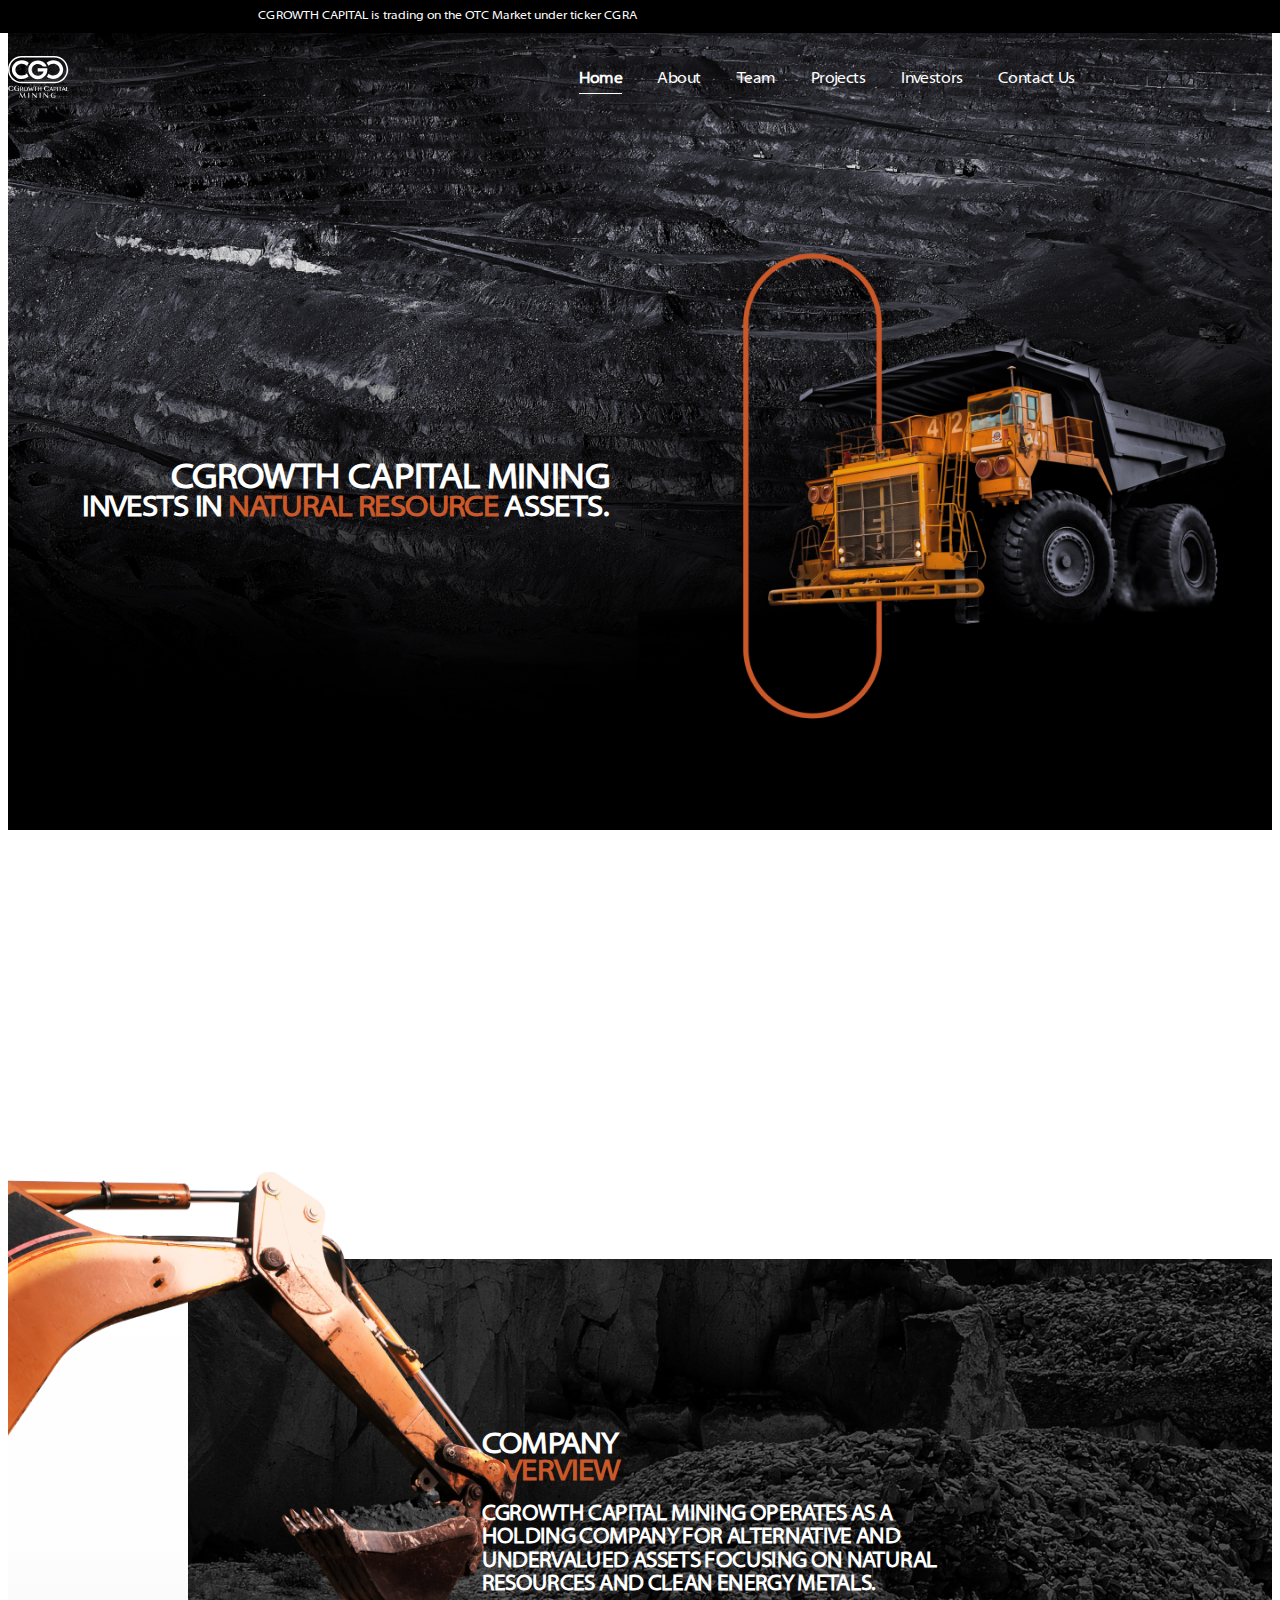
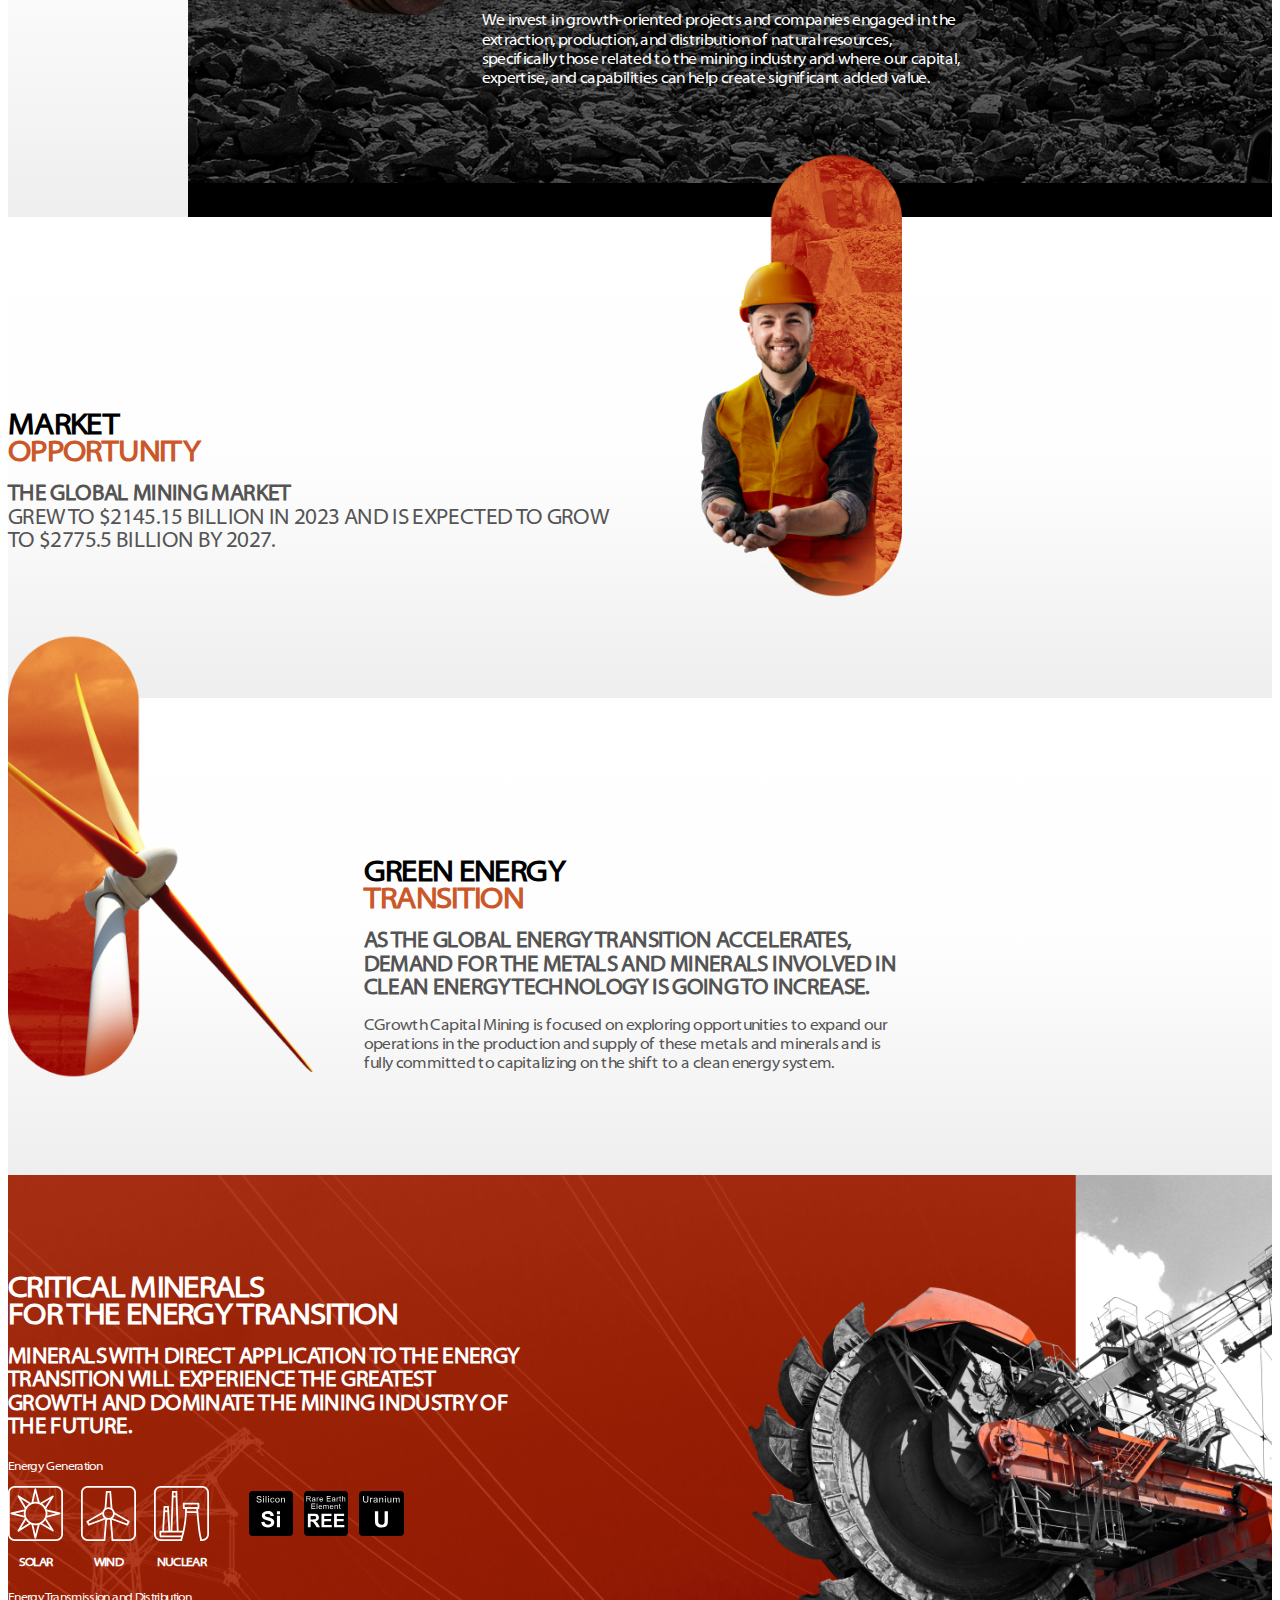
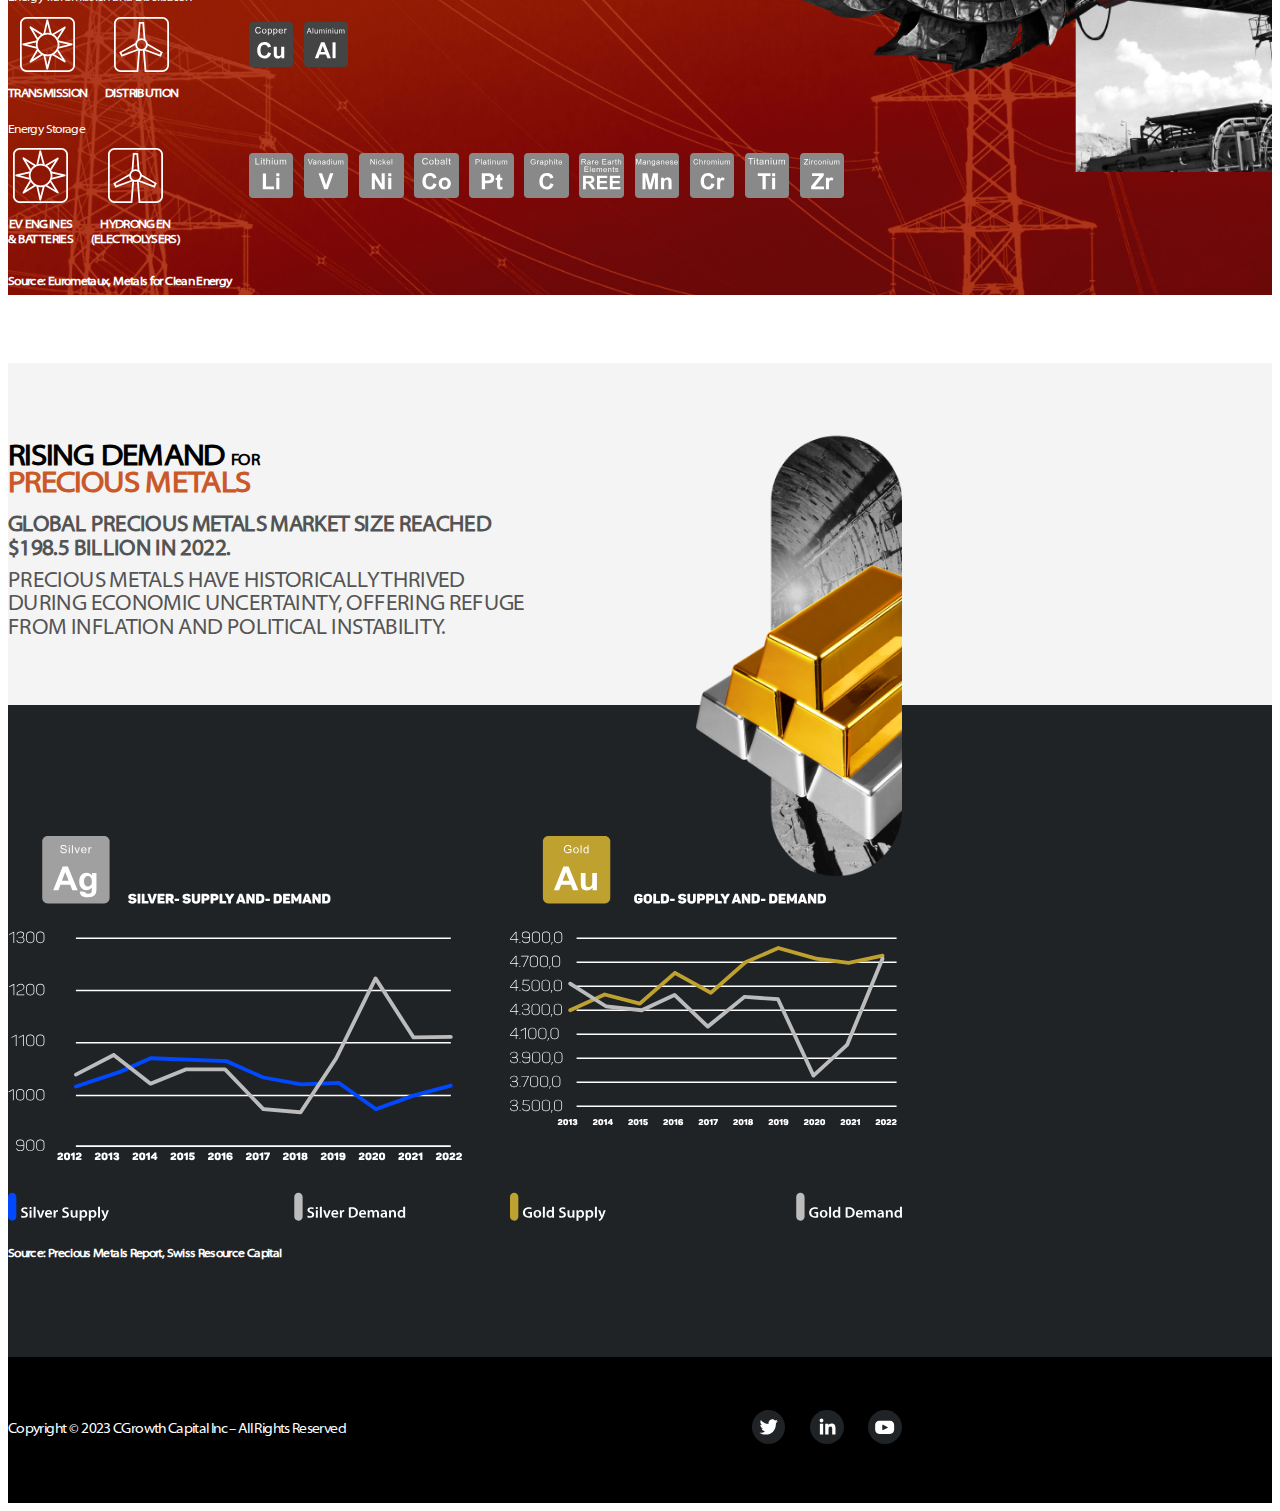
==== commit 37c418c9: "form" ====
--- a/app/index.html
+++ b/app/index.html
@@ -9,7 +9,22 @@
 	<link rel="stylesheet" href="css/style.min.css">
 </head>
 <body>
-
+	<div id="top"></div>
+	
+<div class="top smooth">
+  <a href="#top">
+   
+	<svg xmlns="http://www.w3.org/2000/svg" viewBox="0 0 384 512"><path d="M192 384c-8.188 0-16.38-3.125-22.62-9.375l-160-160c-12.5-12.5-12.5-32.75 0-45.25s32.75-12.5 45.25 0L192 306.8l137.4-137.4c12.5-12.5 32.75-12.5 45.25 0s12.5 32.75 0 45.25l-160 160C208.4 380.9 200.2 384 192 384z"/></svg>
+  </a>
+</div>
+	<div id="top"></div>
+
+<div class="top smooth">
+  <a href="#top">
+   
+	<svg xmlns="http://www.w3.org/2000/svg" viewBox="0 0 384 512"><path d="M192 384c-8.188 0-16.38-3.125-22.62-9.375l-160-160c-12.5-12.5-12.5-32.75 0-45.25s32.75-12.5 45.25 0L192 306.8l137.4-137.4c12.5-12.5 32.75-12.5 45.25 0s12.5 32.75 0 45.25l-160 160C208.4 380.9 200.2 384 192 384z"/></svg>
+  </a>
+</div>
 <!-- start top header -->
 <div class="top-header">
 	<div class="container-fluid">
@@ -76,19 +91,19 @@
 
 			<div class="mobile-menu__footer">
 				<div class="mobile-menu__social">
-			<a href="">
+			<a href="https://twitter.com/cgraotc" target="_blank">
 				<img src="img/twitter.svg" alt="">
 			</a>
 
-			<a href="">
+			<a href="https://www.linkedin.com/company/cgrowthcapital/about/?viewAsMember=true" target="_blank">
 				<img src="img/in.svg" alt="">
 			</a>
 
-			<a href="">
+			<!-- <a href="">
 				<img src="img/telegram.svg" alt="">
-			</a>
-
-			<a href="">
+			</a> -->
+
+			<a href="https://www.youtube.com/channel/UCNtlDhtxc6eJmlGlMj01eOw" target="_blank">
 				<img src="img/youtube.svg" alt="">
 			</a>
 			</div>
@@ -402,25 +417,27 @@
 			</div>
 			
 			<div class="mobile-menu__social">
-			<a href="">
+			<a href="https://twitter.com/cgraotc" target="_blank">
 				<img src="img/twitter.svg" alt="">
 			</a>
 
-			<a href="">
+			<a href="https://www.linkedin.com/company/cgrowthcapital/about/?viewAsMember=true" target="_blank">
 				<img src="img/in.svg" alt="">
 			</a>
 
-			<a href="">
+			<!-- <a href="">
 				<img src="img/telegram.svg" alt="">
-			</a>
-
-			<a href="">
+			</a> -->
+
+			<a href="https://www.youtube.com/channel/UCNtlDhtxc6eJmlGlMj01eOw" target="_blank">
 				<img src="img/youtube.svg" alt="">
 			</a>
 			</div>
 	</div>
 </footer>
 <!-- end footer  -->
+
+
 
 
 <script
--- a/app/css/style.min.css
+++ b/app/css/style.min.css
@@ -1 +1 @@
-@font-face{font-family:"Myriad Pro";src:url("../fonts/MyriadPro-BoldCondIt.eot");src:local("Myriad Pro Bold Condensed Italic"),local("MyriadPro-BoldCondIt"),url("../fonts/MyriadPro-BoldCondIt.eot?#iefix") format("embedded-opentype"),url("../fonts/MyriadPro-BoldCondIt.woff") format("woff"),url("../fonts/MyriadPro-BoldCondIt.ttf") format("truetype");font-weight:bold;font-style:italic;font-family:"Myriad Pro";src:url("../fonts/MyriadPro-BlackIt.eot");src:local("Myriad Pro Black Italic"),local("MyriadPro-BlackIt"),url("../fonts/MyriadPro-BlackIt.eot?#iefix") format("embedded-opentype"),url("../fonts/MyriadPro-BlackIt.woff") format("woff"),url("../fonts/MyriadPro-BlackIt.ttf") format("truetype");font-weight:900;font-style:italic;font-family:"Myriad Pro";src:url("../fonts/MyriadPro-LightIt.eot");src:local("Myriad Pro Light Italic"),local("MyriadPro-LightIt"),url("../fonts/MyriadPro-LightIt.eot?#iefix") format("embedded-opentype"),url("../fonts/MyriadPro-LightIt.woff") format("woff"),url("../fonts/MyriadPro-LightIt.ttf") format("truetype");font-weight:300;font-style:italic;font-family:"Myriad Pro";src:url("../fonts/MyriadPro-BlackCond.eot");src:local("../fonts/Myriad Pro Black Condensed"),local("MyriadPro-BlackCond"),url("../fonts/MyriadPro-BlackCond.eot?#iefix") format("embedded-opentype"),url("../fonts/MyriadPro-BlackCond.woff") format("woff"),url("../fonts/MyriadPro-BlackCond.ttf") format("truetype");font-weight:900;font-style:normal;font-family:"Myriad Pro";src:url("../fonts/MyriadPro-Cond.eot");src:local("Myriad Pro Condensed"),local("MyriadPro-Cond"),url("MyriadPro-Cond.eot?#iefix") format("embedded-opentype"),url("../fonts/MyriadPro-Cond.woff") format("woff"),url("../fonts/MyriadPro-Cond.ttf") format("truetype");font-weight:normal;font-style:normal;font-family:"Myriad Pro";src:url("../fonts/MyriadPro-Bold.eot");src:local("Myriad Pro Bold"),local("MyriadPro-Bold"),url("../fonts/MyriadPro-Bold.eot?#iefix") format("embedded-opentype"),url("../fonts/MyriadPro-Bold.woff") format("woff"),url("../fonts/MyriadPro-Bold.ttf") format("truetype");font-weight:bold;font-style:normal;font-family:"Myriad Pro";src:url("../fonts/MyriadPro-BoldIt.eot");src:local("Myriad Pro Bold Italic"),local("MyriadPro-BoldIt"),url("../fonts/MyriadPro-BoldIt.eot?#iefix") format("embedded-opentype"),url("../fonts/MyriadPro-BoldIt.woff") format("woff"),url("../fonts/MyriadPro-BoldIt.ttf") format("truetype");font-weight:bold;font-style:italic;font-family:"Myriad Pro";src:url("../fonts/MyriadPro-BoldSemiCnIt.eot");src:local("Myriad Pro Bold SemiCondensed Italic"),local("MyriadPro-BoldSemiCnIt"),url("MyriadPro-BoldSemiCnIt.eot?#iefix") format("embedded-opentype"),url("../fonts/MyriadPro-BoldSemiCnIt.woff") format("woff"),url("../fonts/MyriadPro-BoldSemiCnIt.ttf") format("truetype");font-weight:bold;font-style:italic;font-family:"Myriad Pro";src:url("../fonts/MyriadPro-CondIt.eot");src:local("Myriad Pro Condensed Italic"),local("MyriadPro-CondIt"),url("../fonts/MyriadPro-CondIt.eot?#iefix") format("embedded-opentype"),url("../fonts/MyriadPro-CondIt.woff") format("woff"),url("../fonts/MyriadPro-CondIt.ttf") format("truetype");font-weight:normal;font-style:italic;font-family:"Myriad Pro";src:url("../fonts/MyriadPro-LightCond.eot");src:local("Myriad Pro Light Condensed"),local("MyriadPro-LightCond"),url("../fonts/MyriadPro-LightCond.eot?#iefix") format("embedded-opentype"),url("../fonts/MyriadPro-LightCond.woff") format("woff"),url("../fonts/MyriadPro-LightCond.ttf") format("truetype");font-weight:300;font-style:normal;font-family:"Myriad Pro";src:url("../fonts/MyriadPro-SemiCn.eot");src:local("Myriad Pro SemiCondensed"),local("MyriadPro-SemiCn"),url("../fonts/MyriadPro-SemiCn.eot?#iefix") format("embedded-opentype"),url("../fonts/MyriadPro-SemiCn.woff") format("woff"),url("../fonts/MyriadPro-SemiCn.ttf") format("truetype");font-weight:normal;font-style:normal;font-family:"Myriad Pro";src:url("../fonts/MyriadPro-SemiCnIt.eot");src:local("Myriad Pro SemiCondensed Italic"),local("MyriadPro-SemiCnIt"),url("MyriadPro-SemiCnIt.eot?#iefix") format("embedded-opentype"),url("../fonts/MyriadPro-SemiCnIt.woff") format("woff"),url("../fonts/MyriadPro-SemiCnIt.ttf") format("truetype");font-weight:normal;font-style:italic;font-family:"Myriad Pro";src:url("../fonts/MyriadPro-BoldCond.eot");src:local("Myriad Pro Bold Condensed"),local("MyriadPro-BoldCond"),url("../fonts/MyriadPro-BoldCond.eot?#iefix") format("embedded-opentype"),url("../fonts/MyriadPro-BoldCond.woff") format("woff"),url("../fonts/MyriadPro-BoldCond.ttf") format("truetype");font-weight:bold;font-style:normal;font-family:"Myriad Pro";src:url("../fonts/MyriadPro-LightSemiExtIt.eot");src:local("Myriad Pro Light SemiExtended Italic"),local("MyriadPro-LightSemiExtIt"),url("../fonts/MyriadPro-LightSemiExtIt.eot?#iefix") format("embedded-opentype"),url("../fonts/MyriadPro-LightSemiExtIt.woff") format("woff"),url("../fonts/MyriadPro-LightSemiExtIt.ttf") format("truetype");font-weight:300;font-style:italic;font-family:"Myriad Pro";src:url("../fonts/MyriadPro-Semibold.eot");src:local("Myriad Pro Semibold"),local("MyriadPro-Semibold"),url("../fonts/MyriadPro-Semibold.eot?#iefix") format("embedded-opentype"),url("../fonts/MyriadPro-Semibold.woff") format("woff"),url("../fonts/MyriadPro-Semibold.ttf") format("truetype");font-weight:600;font-style:normal;font-family:"Myriad Pro";src:url("../fonts/MyriadPro-Black.eot");src:local("Myriad Pro Black"),local("MyriadPro-Black"),url("../fonts/MyriadPro-Black.eot?#iefix") format("embedded-opentype"),url("../fonts/MyriadPro-Black.woff") format("woff"),url("../fonts/MyriadPro-Black.ttf") format("truetype");font-weight:900;font-style:normal;font-family:"Myriad Pro";src:url("../fonts/MyriadPro-Regular.eot");src:local("Myriad Pro Regular"),local("MyriadPro-Regular"),url("../fonts/MyriadPro-Regular.eot?#iefix") format("embedded-opentype"),url("../fonts/MyriadPro-Regular.woff") format("woff"),url("../fonts/MyriadPro-Regular.ttf") format("truetype");font-weight:normal;font-style:normal;font-family:"Myriad Pro";src:url("../fonts/MyriadPro-LightSemiCn.eot");src:local("Myriad Pro Light SemiCondensed"),local("MyriadPro-LightSemiCn"),url("../fonts/MyriadPro-LightSemiCn.eot?#iefix") format("embedded-opentype"),url("../fonts/MyriadPro-LightSemiCn.woff") format("woff"),url("../fonts/MyriadPro-LightSemiCn.ttf") format("truetype");font-weight:300;font-style:normal;font-family:"Myriad Pro";src:url("../fonts/MyriadPro-BlackCondIt.eot");src:local("Myriad Pro Black Condensed Italic"),local("MyriadPro-BlackCondIt"),url("../fonts/MyriadPro-BlackCondIt.eot?#iefix") format("embedded-opentype"),url("../fonts/MyriadPro-BlackCondIt.woff") format("woff"),url("../fonts/MyriadPro-BlackCondIt.ttf") format("truetype");font-weight:900;font-style:italic;font-family:"Myriad Pro";src:url("../fonts/MyriadPro-LightCondIt.eot");src:local("Myriad Pro Light Condensed Italic"),local("MyriadPro-LightCondIt"),url("../fonts/MyriadPro-LightCondIt.eot?#iefix") format("embedded-opentype"),url("../fonts/MyriadPro-LightCondIt.woff") format("woff"),url("../fonts/MyriadPro-LightCondIt.ttf") format("truetype");font-weight:300;font-style:italic;font-family:"Myriad Pro";src:url("../fonts/MyriadPro-LightSemiExt.eot");src:local("Myriad Pro Light SemiExtended"),local("MyriadPro-LightSemiExt"),url("../fonts/MyriadPro-LightSemiExt.eot?#iefix") format("embedded-opentype"),url("../fonts/MyriadPro-LightSemiExt.woff") format("woff"),url("../fonts/MyriadPro-LightSemiExt.ttf") format("truetype");font-weight:300;font-style:normal;font-family:"Myriad Pro";src:url("../fonts/MyriadPro-BlackSemiCnIt.eot");src:local("Myriad Pro Black SemiCondensed Italic"),local("MyriadPro-BlackSemiCnIt"),url("../fonts/MyriadPro-BlackSemiCnIt.eot?#iefix") format("embedded-opentype"),url("../fonts/MyriadPro-BlackSemiCnIt.woff") format("woff"),url("../fonts/MyriadPro-BlackSemiCnIt.ttf") format("truetype");font-weight:bold;font-style:italic;font-family:"Myriad Pro";src:url("../fonts/MyriadPro-SemiboldCondIt.eot");src:local("Myriad Pro Semibold Condensed Italic"),local("MyriadPro-SemiboldCondIt"),url("../fonts/MyriadPro-SemiboldCondIt.eot?#iefix") format("embedded-opentype"),url("../fonts/MyriadPro-SemiboldCondIt.woff") format("woff"),url("../fonts/MyriadPro-SemiboldCondIt.ttf") format("truetype");font-weight:600;font-style:italic;font-family:"Myriad Pro";src:url("../fonts/MyriadPro-SemiboldCond.eot");src:local("Myriad Pro Semibold Condensed"),local("MyriadPro-SemiboldCond"),url("../fonts/MyriadPro-SemiboldCond.eot?#iefix") format("embedded-opentype"),url("../fonts/MyriadPro-SemiboldCond.woff") format("woff"),url("../fonts/MyriadPro-SemiboldCond.ttf") format("truetype");font-weight:600;font-style:normal;font-family:"Myriad Pro";src:url("../fonts/MyriadPro-BoldSemiExtIt.eot");src:local("Myriad Pro Bold SemiExtended Italic"),local("MyriadPro-BoldSemiExtIt"),url("MyriadPro-BoldSemiExtIt.eot?#iefix") format("embedded-opentype"),url("../fonts/MyriadPro-BoldSemiExtIt.woff") format("woff"),url("../fonts/MyriadPro-BoldSemiExtIt.ttf") format("truetype");font-weight:bold;font-style:italic;font-family:"Myriad Pro";src:url("../fonts/MyriadPro-SemiboldSemiCn.eot");src:local("Myriad Pro Semibold SemiCondensed"),local("MyriadPro-SemiboldSemiCn"),url("../fonts/MyriadPro-SemiboldSemiCn.eot?#iefix") format("embedded-opentype"),url("../fonts/MyriadPro-SemiboldSemiCn.woff") format("woff"),url("../fonts/MyriadPro-SemiboldSemiCn.ttf") format("truetype");font-weight:600;font-style:normal;font-family:"Myriad Pro";src:url("../fonts/MyriadPro-BlackSemiExtIt.eot");src:local("Myriad Pro Black SemiExtended Italic"),local("MyriadPro-BlackSemiExtIt"),url("../fonts/MyriadPro-BlackSemiExtIt.eot?#iefix") format("embedded-opentype"),url("../fonts/MyriadPro-BlackSemiExtIt.woff") format("woff"),url("../fonts/MyriadPro-BlackSemiExtIt.ttf") format("truetype");font-weight:900;font-style:italic;font-family:"Myriad Pro";src:url("../fonts/MyriadPro-SemiboldSemiExtIt.eot");src:local("Myriad Pro Semibold SemiExtended Italic"),local("MyriadPro-SemiboldSemiExtIt"),url("../fonts/MyriadPro-SemiboldSemiExtIt.eot?#iefix") format("embedded-opentype"),url("../fonts/MyriadPro-SemiboldSemiExtIt.woff") format("woff"),url("../fonts/MyriadPro-SemiboldSemiExtIt.ttf") format("truetype");font-weight:600;font-style:italic;font-family:"Myriad Pro";src:url("../fonts/MyriadPro-LightSemiCnIt.eot");src:local("Myriad Pro Light SemiCondensed Italic"),local("MyriadPro-LightSemiCnIt"),url("../fonts/MyriadPro-LightSemiCnIt.eot?#iefix") format("embedded-opentype"),url("../fonts/MyriadPro-LightSemiCnIt.woff") format("woff"),url("../fonts/MyriadPro-LightSemiCnIt.ttf") format("truetype");font-weight:300;font-style:italic;font-family:"Myriad Pro";src:url("../fonts/MyriadPro-BoldSemiCn.eot");src:local("Myriad Pro Bold SemiCondensed"),local("MyriadPro-BoldSemiCn"),url("../fonts/MyriadPro-BoldSemiCn.eot?#iefix") format("embedded-opentype"),url("../fonts/MyriadPro-BoldSemiCn.woff") format("woff"),url("../fonts/MyriadPro-BoldSemiCn.ttf") format("truetype");font-weight:bold;font-style:normal;font-family:"Myriad Pro";src:url("../fonts/MyriadPro-SemiboldSemiCnIt.eot");src:local("../fonts/Myriad Pro Semibold SemiCondensed Italic"),local("MyriadPro-SemiboldSemiCnIt"),url("MyriadPro-SemiboldSemiCnIt.eot?#iefix") format("embedded-opentype"),url("../fonts/MyriadPro-SemiboldSemiCnIt.woff") format("woff"),url("../fonts/MyriadPro-SemiboldSemiCnIt.ttf") format("truetype");font-weight:600;font-style:italic;font-family:"Myriad Pro";src:url("../fonts/MyriadPro-SemiboldIt.eot");src:local("Myriad Pro Semibold Italic"),local("MyriadPro-SemiboldIt"),url("../fonts/MyriadPro-SemiboldIt.eot?#iefix") format("embedded-opentype"),url("../fonts/MyriadPro-SemiboldIt.woff") format("woff"),url("../fonts/MyriadPro-SemiboldIt.ttf") format("truetype");font-weight:600;font-style:italic;font-family:"Myriad Pro";src:url("../fonts/MyriadPro-It.eot");src:local("Myriad Pro Italic"),local("MyriadPro-It"),url("../fonts/MyriadPro-It.eot?#iefix") format("embedded-opentype"),url("../fonts/MyriadPro-It.woff") format("woff"),url("../fonts/MyriadPro-It.ttf") format("truetype");font-weight:normal;font-style:italic;font-family:"Myriad Pro";src:url("../fonts/MyriadPro-BoldSemiExt.eot");src:local("Myriad Pro Bold SemiExtended"),local("MyriadPro-BoldSemiExt"),url("../fonts/MyriadPro-BoldSemiExt.eot?#iefix") format("embedded-opentype"),url("../fonts/MyriadPro-BoldSemiExt.woff") format("woff"),url("../fonts/MyriadPro-BoldSemiExt.ttf") format("truetype");font-weight:bold;font-style:normal;font-family:"Myriad Pro";src:url("../fonts/MyriadPro-Light.eot");src:local("Myriad Pro Light"),local("MyriadPro-Light"),url("../fonts/MyriadPro-Light.eot?#iefix") format("embedded-opentype"),url("../fonts/MyriadPro-Light.woff") format("woff"),url("../fonts/MyriadPro-Light.ttf") format("truetype");font-weight:300;font-style:normal;font-family:"Myriad Pro";src:url("../fonts/MyriadPro-SemiboldSemiExt.eot");src:local("Myriad Pro Semibold SemiExtended"),local("MyriadPro-SemiboldSemiExt"),url("../fonts/MyriadPro-SemiboldSemiExt.eot?#iefix") format("embedded-opentype"),url("../fonts/MyriadPro-SemiboldSemiExt.woff") format("woff"),url("../fonts/MyriadPro-SemiboldSemiExt.ttf") format("truetype");font-weight:600;font-style:normal;font-family:"Myriad Pro";src:url("../fonts/MyriadPro-SemiExtIt.eot");src:local("Myriad Pro SemiExtended Italic"),local("MyriadPro-SemiExtIt"),url("../fonts/MyriadPro-SemiExtIt.eot?#iefix") format("embedded-opentype"),url("../fonts/MyriadPro-SemiExtIt.woff") format("woff"),url("../fonts/MyriadPro-SemiExtIt.ttf") format("truetype");font-weight:normal;font-style:italic;font-family:"Myriad Pro";src:url("../fonts/MyriadPro-BlackSemiCn.eot");src:local("Myriad Pro Black SemiCondensed"),local("MyriadPro-BlackSemiCn"),url("../fonts/MyriadPro-BlackSemiCn.eot?#iefix") format("embedded-opentype"),url("../fonts/MyriadPro-BlackSemiCn.woff") format("woff"),url("../fonts/MyriadPro-BlackSemiCn.ttf") format("truetype");font-weight:900;font-style:normal;font-family:"Myriad Pro";src:url("../fonts/MyriadPro-BlackSemiExt.eot");src:local("Myriad Pro Black SemiExtended"),local("MyriadPro-BlackSemiExt"),url("../fonts/MyriadPro-BlackSemiExt.eot?#iefix") format("embedded-opentype"),url("../fonts/MyriadPro-BlackSemiExt.woff") format("woff"),url("../fonts/MyriadPro-BlackSemiExt.ttf") format("truetype");font-weight:900;font-style:normal;font-family:"Myriad Pro";src:url("../fonts/MyriadPro-SemiExt.eot");src:local("Myriad Pro SemiExtended"),local("MyriadPro-SemiExt"),url("../fonts/MyriadPro-SemiExt.eot?#iefix") format("embedded-opentype"),url("../fonts/MyriadPro-SemiExt.woff") format("woff"),url("../fonts/MyriadPro-SemiExt.ttf") format("truetype");font-weight:normal;font-style:normal}body{font-family:"Myriad Pro";font-size:1.25vw;font-weight:400;line-height:1.2;-webkit-box-sizing:border-box;box-sizing:border-box;font-weight:400;letter-spacing:-0.05vw}.container-fluid{width:69.861vw;max-width:87.2vw;padding-left:0;padding-right:0}p{margin-bottom:0}.h2{text-transform:uppercase;color:#fff;line-height:.9;font-weight:700;font-size:2.361vw;margin-bottom:1.25vw}.h2 span{color:#cb5828}.h2-l{font-size:2.778vw;display:block}.sub-title{font-size:1.667vw;font-weight:700;text-transform:uppercase;margin-bottom:.694vw;line-height:1.1}.sub-title span{display:block;font-weight:400}.white{color:#fff}.black{color:#000}.grey{color:#545454}.container-fluid--1000{width:75vw;max-width:87.2vw}.text-14{font-size:.972vw;font-weight:700}.top-header{text-align:center;font-size:.972vw;text-align:center;background:#000;color:#fff;padding:.694vw 0;position:absolute;top:0;left:0;width:100%;letter-spacing:0vw}.main-screen{background:url("../img/hero.png");background-size:100vw;background-repeat:no-repeat;height:64.097vw;padding-top:33.611vw}.main-screen .container-fluid{width:93.472vw}.main-screen .h2{text-align:right;width:46.944vw}.header{color:#fff;position:absolute;top:4.375vw;width:100%}.header .container-fluid{width:83.333vw;max-width:83.333vw;display:-webkit-box;display:-ms-flexbox;display:flex;-webkit-box-pack:justify;-ms-flex-pack:justify;justify-content:space-between;-webkit-box-align:center;-ms-flex-align:center;align-items:center}.header .container-fluid ul{display:-webkit-box;display:-ms-flexbox;display:flex;padding:0;margin:0;list-style:none}.header .container-fluid ul a{color:#fff;text-decoration:none;font-size:1.25vw;padding-bottom:.417vw;padding-top:.417vw}.header .container-fluid ul a.active{font-weight:700;border-bottom:.139vw solid #fff}.header .container-fluid ul li{margin-left:2.778vw}.logo img{width:4.769vw}.mobile-menu-header,.mobile-menu__footer{display:none}.company-overview{padding-top:11.6vw;padding-bottom:10vw;position:relative;background:-webkit-gradient(linear, left top, left bottom, from(#FFFFFF), color-stop(52.08%, rgba(252, 252, 252, 0.52)), to(rgba(217, 217, 217, 0.44)));background:-o-linear-gradient(top, #FFFFFF 0%, rgba(252, 252, 252, 0.52) 52.08%, rgba(217, 217, 217, 0.44) 100%);background:linear-gradient(180deg, #FFFFFF 0%, rgba(252, 252, 252, 0.52) 52.08%, rgba(217, 217, 217, 0.44) 100%)}.company-overview .container-fluid{display:-webkit-box;display:-ms-flexbox;display:flex;-webkit-box-pack:end;-ms-flex-pack:end;justify-content:flex-end}.company-overview__content{width:38vw;position:relative;z-index:3}.company-overview__bg{height:100%;width:84.722vw;background:#000;background-image:url("../img/co.png");background-size:auto 40.972vw;background-repeat:no-repeat;position:absolute;top:0;right:0}.company-overview__img{position:absolute;width:39.792vw;top:-6.736vw;left:0}.company-overview__img img{width:100%}.img-text-section{padding-bottom:6.597vw;position:relative;z-index:4;background:-webkit-gradient(linear, left top, left bottom, from(#FFFFFF), color-stop(52.08%, rgba(252, 252, 252, 0.52)), to(rgba(217, 217, 217, 0.44)));background:-o-linear-gradient(top, #FFFFFF 0%, rgba(252, 252, 252, 0.52) 52.08%, rgba(217, 217, 217, 0.44) 100%);background:linear-gradient(180deg, #FFFFFF 0%, rgba(252, 252, 252, 0.52) 52.08%, rgba(217, 217, 217, 0.44) 100%)}.img-text-section .container-fluid{display:-webkit-box;display:-ms-flexbox;display:flex;-webkit-box-pack:justify;-ms-flex-pack:justify;justify-content:space-between;-webkit-box-align:start;-ms-flex-align:start;align-items:flex-start}.img-text-section__content{padding-top:13.333vw;width:48.611vw}.img-text-section__img{margin-top:-5.764vw}.img-text-section__img{width:16.111vw}.img-text-section--reverse{padding-bottom:6.25vw}.img-text-section--reverse .img-text-section__content{width:42.083vw;padding-top:10.694vw}.img-text-section--reverse .img-text-section__img{width:24.073vw}.critical-minerals{padding-top:5.903vw;padding-bottom:5.7vw;background:url("../img/cm.png");background-repeat:no-repeat;background-size:100vw;color:#fff;position:relative}.critical-minerals__header{width:40.36vw}.critical-minerals__item{margin-top:1.6vw}.critical-minerals__item-title{font-size:.972vw;margin-bottom:.833vw}.critical-minerals__item-row{display:-webkit-box;display:-ms-flexbox;display:flex;-webkit-box-align:start;-ms-flex-align:start;align-items:flex-start}.critical-minerals__icon-wrapper{text-align:center}.critical-minerals__icon-wrapper img{width:4.306vw}.critical-minerals__icon-title{font-size:.972vw;margin-top:.694vw;font-weight:600;text-transform:uppercase}.critical-minerals__icon-wrapper{margin-right:1.389vw}.critical-minerals__item-col{display:-webkit-box;display:-ms-flexbox;display:flex}.critical-minerals__item-col--2{padding-top:.417vw}.critical-minerals__item-col--2 img{margin-left:.833vw;width:3.472vw}.critical-minerals__item-col--1{min-width:17.986vw}.cm-bg{position:absolute;top:0;right:0;width:43.333vw}.critical-minerals__footer{font-weight:700;font-size:.972vw;margin-top:2.083vw}.text-section{padding-top:4.375vw;padding-bottom:4.375vw;background:#f4f4f4}.text-section__content{width:42.083vw}.text-18{font-size:1.25vw}.h2 .black{color:#000}.chart-section{background:#202326}.chart-section .container-fluid{position:relative;padding-top:10.208vw;padding-bottom:7.361vw}.chart-section__img{position:absolute;top:-22vw;right:0;width:16.111vw}.chart-row{display:-webkit-box;display:-ms-flexbox;display:flex;-webkit-box-pack:justify;-ms-flex-pack:justify;justify-content:space-between}.chart1{width:35.486vw}.chart2{width:30.625vw}.chart-section-text{margin-top:2.083vw}.footer{background:#000;color:#fff;padding-top:4.167vw;padding-bottom:4.167vw}.footer .container-fluid{display:-webkit-box;display:-ms-flexbox;display:flex;-webkit-box-pack:justify;-ms-flex-pack:justify;justify-content:space-between;-webkit-box-align:center;-ms-flex-align:center;align-items:center}.footer a{text-decoration:none;margin-left:1.667vw}.footer a img{width:2.639vw}.mobile-menu__copy{font-size:1.111vw}@media only screen and (max-width: 768px){.top-header{font-size:3vw;padding-top:2.667vw;padding-bottom:2.667vw}.top-header .container-fluid{max-width:100vw;width:100vw}.main-screen{height:169.867vw;background-size:270vw;background-position:left -117vw top -18vw;padding-top:61.7vw;background-color:#000}.main-screen .h2{font-size:6.4vw}.h2{font-size:9.067vw;margin-bottom:4.8vw}.h2-l{font-size:6.4vw}.sub-title{font-size:6.4vw;margin-bottom:2.667vw}.main-screen .h2{width:33vw}.main-screen .container-fluid{width:95vw;max-width:95vw}.header{top:13.067vw}.header .container-fluid{-webkit-box-align:start;-ms-flex-align:start;align-items:flex-start}.logo img{width:14.523vw}.menu-btn{cursor:pointer}.menu-btn__row{width:7.467vw;height:.533vw;background:#fff;border-radius:10vw;margin-bottom:1.867vw}.menu-btn__row:last-child{margin-bottom:0}.menu{position:fixed;top:0;left:0;width:100%;height:100%;z-index:999;background:#000;display:-webkit-box;display:-ms-flexbox;display:flex;-webkit-box-orient:vertical;-webkit-box-direction:normal;-ms-flex-direction:column;flex-direction:column;-webkit-box-pack:justify;-ms-flex-pack:justify;justify-content:space-between;padding:5vw;padding-bottom:8vw;overflow-y:auto;-webkit-transform:translateX(-100%);-ms-transform:translateX(-100%);transform:translateX(-100%);-webkit-transition:all .5s;-o-transition:all .5s;transition:all .5s}.mobile-menu-header{display:-webkit-box;display:-ms-flexbox;display:flex;-webkit-box-pack:justify;-ms-flex-pack:justify;justify-content:space-between;-webkit-box-align:center;-ms-flex-align:center;align-items:center}.close-btn{cursor:pointer}.close-btn .menu-btn__row{margin-bottom:0}.close-btn .menu-btn__row:first-child{-webkit-transform:rotate(45deg);-ms-transform:rotate(45deg);transform:rotate(45deg)}.close-btn .menu-btn__row:last-child{-webkit-transform:rotate(-45deg);-ms-transform:rotate(-45deg);transform:rotate(-45deg);position:relative;top:-0.5vw}.header .container-fluid ul{-webkit-box-orient:vertical;-webkit-box-direction:normal;-ms-flex-direction:column;flex-direction:column;text-align:center;padding-top:3vw;padding-bottom:3vw}.header .container-fluid ul li{margin-bottom:6.4vw;margin-left:0}.header .container-fluid ul a{font-size:6vw}.mobile-menu__social{display:-webkit-box;display:-ms-flexbox;display:flex;-webkit-box-pack:center;-ms-flex-pack:center;justify-content:center}.mobile-menu__social a{display:block;margin:0 3.2vw}.mobile-menu__copy{text-align:center;font-size:3.2vw;margin-top:6.4vw}.header .container-fluid ul a.active{border-width:.533vw}.mobile-menu__footer{display:block}.menu.active{-webkit-transform:translateX(0);-ms-transform:translateX(0);transform:translateX(0)}.menu::-webkit-scrollbar{width:0}.menu{-ms-overflow-style:none}.menu{overflow:-moz-scrollbars-none}.mobile-menu__social img{width:10.133vw;height:10.133vw}.company-overview__img{width:100vw;left:0vw;top:-18.4vw;overflow:hidden}.company-overview__img img{left:-16vw;position:relative;width:115.467vw}.container-fluid{width:87.2vw}body{overflow-x:hidden;letter-spacing:-0.15vw;font-size:4.8vw}.company-overview__bg{width:100%}.company-overview{padding-top:28.533vw;padding-bottom:28.533vw;border-bottom:7.2vw solid #000}.company-overview__bg{background-size:525.6vw;background-position:top -54.667vw left -9.067vw}.company-overview__content{width:100%}.img-text-section__content{width:100%}.img-text-section .container-fluid{-webkit-box-orient:vertical;-webkit-box-direction:reverse;-ms-flex-direction:column-reverse;flex-direction:column-reverse}.img-text-section--reverse .img-text-section__content{width:100%}.img-text-section__img{width:46.781vw;-ms-flex-item-align:end;align-self:flex-end;margin-top:-18.933vw}.img-text-section__content{padding-top:8vw}.img-text-section{padding-bottom:32vw}.img-text-section--reverse .container-fluid{-webkit-box-orient:vertical;-webkit-box-direction:normal;-ms-flex-direction:column;flex-direction:column}.img-text-section--reverse .img-text-section__img{-ms-flex-item-align:start;align-self:flex-start;width:69.765vw}.critical-minerals{background:url("../img/mob-bg.png");background-size:cover;padding-top:0;padding-bottom:16vw}.cm-bg{position:static;width:100vw;margin-bottom:8vw;display:block}.critical-minerals__header{width:100%}.critical-minerals__item-title{font-size:3.733vw;margin-bottom:3.2vw}.critical-minerals__item{margin-top:7.2vw}.critical-minerals__item-row{-webkit-box-orient:vertical;-webkit-box-direction:normal;-ms-flex-direction:column;flex-direction:column}.critical-minerals__icon-wrapper img{width:16.533vw}.critical-minerals__icon-wrapper{margin-right:5.333vw}.critical-minerals__icon-title{font-size:3.733vw;margin-top:2.667vw}.critical-minerals__item-col{-ms-flex-wrap:wrap;flex-wrap:wrap}.critical-minerals__item-col--2{margin-top:4.8vw}.critical-minerals__item-col--2 img{margin-left:0;width:13.333vw;margin-right:3.2vw;margin-bottom:3.2vw}.critical-minerals__item-col--2{max-width:80vw}.critical-minerals__footer{font-size:3.733vw;margin-top:8vw}.text-section__content{width:100%;padding-top:4.167vw;padding-bottom:7.986vw}.text-section{padding-top:16vw;padding-bottom:32vw}.chart-row{-webkit-box-orient:vertical;-webkit-box-direction:normal;-ms-flex-direction:column;flex-direction:column}.chart1,.chart2{width:100%}.chart1{margin-bottom:16vw}.chart-section .container-fluid{padding-top:96vw;padding-bottom:16vw}.chart-section-text{padding-top:8vw}.text-14{font-size:3.733vw}.chart-section__img{width:46.781vw}.footer .container-fluid{-webkit-box-orient:vertical;-webkit-box-direction:reverse;-ms-flex-direction:column-reverse;flex-direction:column-reverse}.footer a img{width:10.133vw}.footer{padding-top:8vw;padding-bottom:8vw}}+@font-face{font-family:"Myriad Pro";src:url("../fonts/MyriadPro-BoldCondIt.eot");src:local("Myriad Pro Bold Condensed Italic"),local("MyriadPro-BoldCondIt"),url("../fonts/MyriadPro-BoldCondIt.eot?#iefix") format("embedded-opentype"),url("../fonts/MyriadPro-BoldCondIt.woff") format("woff"),url("../fonts/MyriadPro-BoldCondIt.ttf") format("truetype");font-weight:bold;font-style:italic;font-family:"Myriad Pro";src:url("../fonts/MyriadPro-BlackIt.eot");src:local("Myriad Pro Black Italic"),local("MyriadPro-BlackIt"),url("../fonts/MyriadPro-BlackIt.eot?#iefix") format("embedded-opentype"),url("../fonts/MyriadPro-BlackIt.woff") format("woff"),url("../fonts/MyriadPro-BlackIt.ttf") format("truetype");font-weight:900;font-style:italic;font-family:"Myriad Pro";src:url("../fonts/MyriadPro-LightIt.eot");src:local("Myriad Pro Light Italic"),local("MyriadPro-LightIt"),url("../fonts/MyriadPro-LightIt.eot?#iefix") format("embedded-opentype"),url("../fonts/MyriadPro-LightIt.woff") format("woff"),url("../fonts/MyriadPro-LightIt.ttf") format("truetype");font-weight:300;font-style:italic;font-family:"Myriad Pro";src:url("../fonts/MyriadPro-BlackCond.eot");src:local("../fonts/Myriad Pro Black Condensed"),local("MyriadPro-BlackCond"),url("../fonts/MyriadPro-BlackCond.eot?#iefix") format("embedded-opentype"),url("../fonts/MyriadPro-BlackCond.woff") format("woff"),url("../fonts/MyriadPro-BlackCond.ttf") format("truetype");font-weight:900;font-style:normal;font-family:"Myriad Pro";src:url("../fonts/MyriadPro-Cond.eot");src:local("Myriad Pro Condensed"),local("MyriadPro-Cond"),url("MyriadPro-Cond.eot?#iefix") format("embedded-opentype"),url("../fonts/MyriadPro-Cond.woff") format("woff"),url("../fonts/MyriadPro-Cond.ttf") format("truetype");font-weight:normal;font-style:normal;font-family:"Myriad Pro";src:url("../fonts/MyriadPro-Bold.eot");src:local("Myriad Pro Bold"),local("MyriadPro-Bold"),url("../fonts/MyriadPro-Bold.eot?#iefix") format("embedded-opentype"),url("../fonts/MyriadPro-Bold.woff") format("woff"),url("../fonts/MyriadPro-Bold.ttf") format("truetype");font-weight:bold;font-style:normal;font-family:"Myriad Pro";src:url("../fonts/MyriadPro-BoldIt.eot");src:local("Myriad Pro Bold Italic"),local("MyriadPro-BoldIt"),url("../fonts/MyriadPro-BoldIt.eot?#iefix") format("embedded-opentype"),url("../fonts/MyriadPro-BoldIt.woff") format("woff"),url("../fonts/MyriadPro-BoldIt.ttf") format("truetype");font-weight:bold;font-style:italic;font-family:"Myriad Pro";src:url("../fonts/MyriadPro-BoldSemiCnIt.eot");src:local("Myriad Pro Bold SemiCondensed Italic"),local("MyriadPro-BoldSemiCnIt"),url("MyriadPro-BoldSemiCnIt.eot?#iefix") format("embedded-opentype"),url("../fonts/MyriadPro-BoldSemiCnIt.woff") format("woff"),url("../fonts/MyriadPro-BoldSemiCnIt.ttf") format("truetype");font-weight:bold;font-style:italic;font-family:"Myriad Pro";src:url("../fonts/MyriadPro-CondIt.eot");src:local("Myriad Pro Condensed Italic"),local("MyriadPro-CondIt"),url("../fonts/MyriadPro-CondIt.eot?#iefix") format("embedded-opentype"),url("../fonts/MyriadPro-CondIt.woff") format("woff"),url("../fonts/MyriadPro-CondIt.ttf") format("truetype");font-weight:normal;font-style:italic;font-family:"Myriad Pro";src:url("../fonts/MyriadPro-LightCond.eot");src:local("Myriad Pro Light Condensed"),local("MyriadPro-LightCond"),url("../fonts/MyriadPro-LightCond.eot?#iefix") format("embedded-opentype"),url("../fonts/MyriadPro-LightCond.woff") format("woff"),url("../fonts/MyriadPro-LightCond.ttf") format("truetype");font-weight:300;font-style:normal;font-family:"Myriad Pro";src:url("../fonts/MyriadPro-SemiCn.eot");src:local("Myriad Pro SemiCondensed"),local("MyriadPro-SemiCn"),url("../fonts/MyriadPro-SemiCn.eot?#iefix") format("embedded-opentype"),url("../fonts/MyriadPro-SemiCn.woff") format("woff"),url("../fonts/MyriadPro-SemiCn.ttf") format("truetype");font-weight:normal;font-style:normal;font-family:"Myriad Pro";src:url("../fonts/MyriadPro-SemiCnIt.eot");src:local("Myriad Pro SemiCondensed Italic"),local("MyriadPro-SemiCnIt"),url("MyriadPro-SemiCnIt.eot?#iefix") format("embedded-opentype"),url("../fonts/MyriadPro-SemiCnIt.woff") format("woff"),url("../fonts/MyriadPro-SemiCnIt.ttf") format("truetype");font-weight:normal;font-style:italic;font-family:"Myriad Pro";src:url("../fonts/MyriadPro-BoldCond.eot");src:local("Myriad Pro Bold Condensed"),local("MyriadPro-BoldCond"),url("../fonts/MyriadPro-BoldCond.eot?#iefix") format("embedded-opentype"),url("../fonts/MyriadPro-BoldCond.woff") format("woff"),url("../fonts/MyriadPro-BoldCond.ttf") format("truetype");font-weight:bold;font-style:normal;font-family:"Myriad Pro";src:url("../fonts/MyriadPro-LightSemiExtIt.eot");src:local("Myriad Pro Light SemiExtended Italic"),local("MyriadPro-LightSemiExtIt"),url("../fonts/MyriadPro-LightSemiExtIt.eot?#iefix") format("embedded-opentype"),url("../fonts/MyriadPro-LightSemiExtIt.woff") format("woff"),url("../fonts/MyriadPro-LightSemiExtIt.ttf") format("truetype");font-weight:300;font-style:italic;font-family:"Myriad Pro";src:url("../fonts/MyriadPro-Semibold.eot");src:local("Myriad Pro Semibold"),local("MyriadPro-Semibold"),url("../fonts/MyriadPro-Semibold.eot?#iefix") format("embedded-opentype"),url("../fonts/MyriadPro-Semibold.woff") format("woff"),url("../fonts/MyriadPro-Semibold.ttf") format("truetype");font-weight:600;font-style:normal;font-family:"Myriad Pro";src:url("../fonts/MyriadPro-Black.eot");src:local("Myriad Pro Black"),local("MyriadPro-Black"),url("../fonts/MyriadPro-Black.eot?#iefix") format("embedded-opentype"),url("../fonts/MyriadPro-Black.woff") format("woff"),url("../fonts/MyriadPro-Black.ttf") format("truetype");font-weight:900;font-style:normal;font-family:"Myriad Pro";src:url("../fonts/MyriadPro-Regular.eot");src:local("Myriad Pro Regular"),local("MyriadPro-Regular"),url("../fonts/MyriadPro-Regular.eot?#iefix") format("embedded-opentype"),url("../fonts/MyriadPro-Regular.woff") format("woff"),url("../fonts/MyriadPro-Regular.ttf") format("truetype");font-weight:normal;font-style:normal;font-family:"Myriad Pro";src:url("../fonts/MyriadPro-LightSemiCn.eot");src:local("Myriad Pro Light SemiCondensed"),local("MyriadPro-LightSemiCn"),url("../fonts/MyriadPro-LightSemiCn.eot?#iefix") format("embedded-opentype"),url("../fonts/MyriadPro-LightSemiCn.woff") format("woff"),url("../fonts/MyriadPro-LightSemiCn.ttf") format("truetype");font-weight:300;font-style:normal;font-family:"Myriad Pro";src:url("../fonts/MyriadPro-BlackCondIt.eot");src:local("Myriad Pro Black Condensed Italic"),local("MyriadPro-BlackCondIt"),url("../fonts/MyriadPro-BlackCondIt.eot?#iefix") format("embedded-opentype"),url("../fonts/MyriadPro-BlackCondIt.woff") format("woff"),url("../fonts/MyriadPro-BlackCondIt.ttf") format("truetype");font-weight:900;font-style:italic;font-family:"Myriad Pro";src:url("../fonts/MyriadPro-LightCondIt.eot");src:local("Myriad Pro Light Condensed Italic"),local("MyriadPro-LightCondIt"),url("../fonts/MyriadPro-LightCondIt.eot?#iefix") format("embedded-opentype"),url("../fonts/MyriadPro-LightCondIt.woff") format("woff"),url("../fonts/MyriadPro-LightCondIt.ttf") format("truetype");font-weight:300;font-style:italic;font-family:"Myriad Pro";src:url("../fonts/MyriadPro-LightSemiExt.eot");src:local("Myriad Pro Light SemiExtended"),local("MyriadPro-LightSemiExt"),url("../fonts/MyriadPro-LightSemiExt.eot?#iefix") format("embedded-opentype"),url("../fonts/MyriadPro-LightSemiExt.woff") format("woff"),url("../fonts/MyriadPro-LightSemiExt.ttf") format("truetype");font-weight:300;font-style:normal;font-family:"Myriad Pro";src:url("../fonts/MyriadPro-BlackSemiCnIt.eot");src:local("Myriad Pro Black SemiCondensed Italic"),local("MyriadPro-BlackSemiCnIt"),url("../fonts/MyriadPro-BlackSemiCnIt.eot?#iefix") format("embedded-opentype"),url("../fonts/MyriadPro-BlackSemiCnIt.woff") format("woff"),url("../fonts/MyriadPro-BlackSemiCnIt.ttf") format("truetype");font-weight:bold;font-style:italic;font-family:"Myriad Pro";src:url("../fonts/MyriadPro-SemiboldCondIt.eot");src:local("Myriad Pro Semibold Condensed Italic"),local("MyriadPro-SemiboldCondIt"),url("../fonts/MyriadPro-SemiboldCondIt.eot?#iefix") format("embedded-opentype"),url("../fonts/MyriadPro-SemiboldCondIt.woff") format("woff"),url("../fonts/MyriadPro-SemiboldCondIt.ttf") format("truetype");font-weight:600;font-style:italic;font-family:"Myriad Pro";src:url("../fonts/MyriadPro-SemiboldCond.eot");src:local("Myriad Pro Semibold Condensed"),local("MyriadPro-SemiboldCond"),url("../fonts/MyriadPro-SemiboldCond.eot?#iefix") format("embedded-opentype"),url("../fonts/MyriadPro-SemiboldCond.woff") format("woff"),url("../fonts/MyriadPro-SemiboldCond.ttf") format("truetype");font-weight:600;font-style:normal;font-family:"Myriad Pro";src:url("../fonts/MyriadPro-BoldSemiExtIt.eot");src:local("Myriad Pro Bold SemiExtended Italic"),local("MyriadPro-BoldSemiExtIt"),url("MyriadPro-BoldSemiExtIt.eot?#iefix") format("embedded-opentype"),url("../fonts/MyriadPro-BoldSemiExtIt.woff") format("woff"),url("../fonts/MyriadPro-BoldSemiExtIt.ttf") format("truetype");font-weight:bold;font-style:italic;font-family:"Myriad Pro";src:url("../fonts/MyriadPro-SemiboldSemiCn.eot");src:local("Myriad Pro Semibold SemiCondensed"),local("MyriadPro-SemiboldSemiCn"),url("../fonts/MyriadPro-SemiboldSemiCn.eot?#iefix") format("embedded-opentype"),url("../fonts/MyriadPro-SemiboldSemiCn.woff") format("woff"),url("../fonts/MyriadPro-SemiboldSemiCn.ttf") format("truetype");font-weight:600;font-style:normal;font-family:"Myriad Pro";src:url("../fonts/MyriadPro-BlackSemiExtIt.eot");src:local("Myriad Pro Black SemiExtended Italic"),local("MyriadPro-BlackSemiExtIt"),url("../fonts/MyriadPro-BlackSemiExtIt.eot?#iefix") format("embedded-opentype"),url("../fonts/MyriadPro-BlackSemiExtIt.woff") format("woff"),url("../fonts/MyriadPro-BlackSemiExtIt.ttf") format("truetype");font-weight:900;font-style:italic;font-family:"Myriad Pro";src:url("../fonts/MyriadPro-SemiboldSemiExtIt.eot");src:local("Myriad Pro Semibold SemiExtended Italic"),local("MyriadPro-SemiboldSemiExtIt"),url("../fonts/MyriadPro-SemiboldSemiExtIt.eot?#iefix") format("embedded-opentype"),url("../fonts/MyriadPro-SemiboldSemiExtIt.woff") format("woff"),url("../fonts/MyriadPro-SemiboldSemiExtIt.ttf") format("truetype");font-weight:600;font-style:italic;font-family:"Myriad Pro";src:url("../fonts/MyriadPro-LightSemiCnIt.eot");src:local("Myriad Pro Light SemiCondensed Italic"),local("MyriadPro-LightSemiCnIt"),url("../fonts/MyriadPro-LightSemiCnIt.eot?#iefix") format("embedded-opentype"),url("../fonts/MyriadPro-LightSemiCnIt.woff") format("woff"),url("../fonts/MyriadPro-LightSemiCnIt.ttf") format("truetype");font-weight:300;font-style:italic;font-family:"Myriad Pro";src:url("../fonts/MyriadPro-BoldSemiCn.eot");src:local("Myriad Pro Bold SemiCondensed"),local("MyriadPro-BoldSemiCn"),url("../fonts/MyriadPro-BoldSemiCn.eot?#iefix") format("embedded-opentype"),url("../fonts/MyriadPro-BoldSemiCn.woff") format("woff"),url("../fonts/MyriadPro-BoldSemiCn.ttf") format("truetype");font-weight:bold;font-style:normal;font-family:"Myriad Pro";src:url("../fonts/MyriadPro-SemiboldSemiCnIt.eot");src:local("../fonts/Myriad Pro Semibold SemiCondensed Italic"),local("MyriadPro-SemiboldSemiCnIt"),url("MyriadPro-SemiboldSemiCnIt.eot?#iefix") format("embedded-opentype"),url("../fonts/MyriadPro-SemiboldSemiCnIt.woff") format("woff"),url("../fonts/MyriadPro-SemiboldSemiCnIt.ttf") format("truetype");font-weight:600;font-style:italic;font-family:"Myriad Pro";src:url("../fonts/MyriadPro-SemiboldIt.eot");src:local("Myriad Pro Semibold Italic"),local("MyriadPro-SemiboldIt"),url("../fonts/MyriadPro-SemiboldIt.eot?#iefix") format("embedded-opentype"),url("../fonts/MyriadPro-SemiboldIt.woff") format("woff"),url("../fonts/MyriadPro-SemiboldIt.ttf") format("truetype");font-weight:600;font-style:italic;font-family:"Myriad Pro";src:url("../fonts/MyriadPro-It.eot");src:local("Myriad Pro Italic"),local("MyriadPro-It"),url("../fonts/MyriadPro-It.eot?#iefix") format("embedded-opentype"),url("../fonts/MyriadPro-It.woff") format("woff"),url("../fonts/MyriadPro-It.ttf") format("truetype");font-weight:normal;font-style:italic;font-family:"Myriad Pro";src:url("../fonts/MyriadPro-BoldSemiExt.eot");src:local("Myriad Pro Bold SemiExtended"),local("MyriadPro-BoldSemiExt"),url("../fonts/MyriadPro-BoldSemiExt.eot?#iefix") format("embedded-opentype"),url("../fonts/MyriadPro-BoldSemiExt.woff") format("woff"),url("../fonts/MyriadPro-BoldSemiExt.ttf") format("truetype");font-weight:bold;font-style:normal;font-family:"Myriad Pro";src:url("../fonts/MyriadPro-Light.eot");src:local("Myriad Pro Light"),local("MyriadPro-Light"),url("../fonts/MyriadPro-Light.eot?#iefix") format("embedded-opentype"),url("../fonts/MyriadPro-Light.woff") format("woff"),url("../fonts/MyriadPro-Light.ttf") format("truetype");font-weight:300;font-style:normal;font-family:"Myriad Pro";src:url("../fonts/MyriadPro-SemiboldSemiExt.eot");src:local("Myriad Pro Semibold SemiExtended"),local("MyriadPro-SemiboldSemiExt"),url("../fonts/MyriadPro-SemiboldSemiExt.eot?#iefix") format("embedded-opentype"),url("../fonts/MyriadPro-SemiboldSemiExt.woff") format("woff"),url("../fonts/MyriadPro-SemiboldSemiExt.ttf") format("truetype");font-weight:600;font-style:normal;font-family:"Myriad Pro";src:url("../fonts/MyriadPro-SemiExtIt.eot");src:local("Myriad Pro SemiExtended Italic"),local("MyriadPro-SemiExtIt"),url("../fonts/MyriadPro-SemiExtIt.eot?#iefix") format("embedded-opentype"),url("../fonts/MyriadPro-SemiExtIt.woff") format("woff"),url("../fonts/MyriadPro-SemiExtIt.ttf") format("truetype");font-weight:normal;font-style:italic;font-family:"Myriad Pro";src:url("../fonts/MyriadPro-BlackSemiCn.eot");src:local("Myriad Pro Black SemiCondensed"),local("MyriadPro-BlackSemiCn"),url("../fonts/MyriadPro-BlackSemiCn.eot?#iefix") format("embedded-opentype"),url("../fonts/MyriadPro-BlackSemiCn.woff") format("woff"),url("../fonts/MyriadPro-BlackSemiCn.ttf") format("truetype");font-weight:900;font-style:normal;font-family:"Myriad Pro";src:url("../fonts/MyriadPro-BlackSemiExt.eot");src:local("Myriad Pro Black SemiExtended"),local("MyriadPro-BlackSemiExt"),url("../fonts/MyriadPro-BlackSemiExt.eot?#iefix") format("embedded-opentype"),url("../fonts/MyriadPro-BlackSemiExt.woff") format("woff"),url("../fonts/MyriadPro-BlackSemiExt.ttf") format("truetype");font-weight:900;font-style:normal;font-family:"Myriad Pro";src:url("../fonts/MyriadPro-SemiExt.eot");src:local("Myriad Pro SemiExtended"),local("MyriadPro-SemiExt"),url("../fonts/MyriadPro-SemiExt.eot?#iefix") format("embedded-opentype"),url("../fonts/MyriadPro-SemiExt.woff") format("woff"),url("../fonts/MyriadPro-SemiExt.ttf") format("truetype");font-weight:normal;font-style:normal}body{font-family:"Myriad Pro";font-size:1.25vw;font-weight:400;line-height:1.2;-webkit-box-sizing:border-box;box-sizing:border-box;font-weight:400;letter-spacing:-0.05vw}.container-fluid{width:69.861vw;max-width:87.2vw;padding-left:0;padding-right:0}p{margin-bottom:0}.h2{text-transform:uppercase;color:#fff;line-height:.9;font-weight:700;font-size:2.361vw;margin-bottom:1.25vw}.h2 span{color:#cb5828}.h2-l{font-size:2.778vw;display:block}.sub-title{font-size:1.667vw;font-weight:700;text-transform:uppercase;margin-bottom:.694vw;line-height:1.1}.sub-title span{display:block;font-weight:400}.white{color:#fff}.black{color:#000}.grey{color:#545454}.gold{color:#bc9e30}.h2 .gold{color:#bc9e30}.h2 .grey{color:#a3a3a3}.light-grey{color:#d9d9d9}.h2 .light-grey{color:#d9d9d9}.container-fluid--1000{width:75vw;max-width:87.2vw}.text-14{font-size:.972vw;font-weight:700}.sub-title--light-grey{color:#d9d9d9}.regular{font-weight:400}.top-header{text-align:center;font-size:.972vw;text-align:center;background:#000;color:#fff;padding:.694vw 0;position:absolute;top:0;left:0;width:100%;letter-spacing:0vw}.main-screen{background:url("../img/hero.png");background-size:100vw;background-repeat:no-repeat;height:64.097vw;padding-top:33.611vw}.main-screen .container-fluid{width:93.472vw}.main-screen .h2{text-align:right;width:46.944vw}.header{color:#fff;position:absolute;top:4.375vw;width:100%}.header .container-fluid{width:83.333vw;max-width:83.333vw;display:-webkit-box;display:-ms-flexbox;display:flex;-webkit-box-pack:justify;-ms-flex-pack:justify;justify-content:space-between;-webkit-box-align:center;-ms-flex-align:center;align-items:center}.header .container-fluid ul{display:-webkit-box;display:-ms-flexbox;display:flex;padding:0;margin:0;list-style:none}.header .container-fluid ul a{color:#fff;text-decoration:none;font-size:1.25vw;padding-bottom:.417vw;padding-top:.417vw}.header .container-fluid ul a.active{font-weight:700;border-bottom:.139vw solid #fff}.header .container-fluid ul li{margin-left:2.778vw}.logo img{width:4.769vw}.mobile-menu-header,.mobile-menu__footer{display:none}.company-overview{padding-top:11.6vw;padding-bottom:10vw;position:relative;background:-webkit-gradient(linear, left top, left bottom, from(#FFFFFF), color-stop(52.08%, rgba(252, 252, 252, 0.52)), to(rgba(217, 217, 217, 0.44)));background:-o-linear-gradient(top, #FFFFFF 0%, rgba(252, 252, 252, 0.52) 52.08%, rgba(217, 217, 217, 0.44) 100%);background:linear-gradient(180deg, #FFFFFF 0%, rgba(252, 252, 252, 0.52) 52.08%, rgba(217, 217, 217, 0.44) 100%)}.company-overview .container-fluid{display:-webkit-box;display:-ms-flexbox;display:flex;-webkit-box-pack:end;-ms-flex-pack:end;justify-content:flex-end}.company-overview__content{width:38vw;position:relative;z-index:3}.company-overview__bg{height:100%;width:84.722vw;background:#000;background-image:url("../img/co.png");background-size:auto 40.972vw;background-repeat:no-repeat;position:absolute;top:0;right:0}.company-overview__img{position:absolute;width:39.792vw;top:-6.736vw;left:0}.company-overview__img img{width:100%}.img-text-section{padding-bottom:6.597vw;position:relative;z-index:4;background:-webkit-gradient(linear, left top, left bottom, from(#FFFFFF), color-stop(52.08%, rgba(252, 252, 252, 0.52)), to(rgba(217, 217, 217, 0.44)));background:-o-linear-gradient(top, #FFFFFF 0%, rgba(252, 252, 252, 0.52) 52.08%, rgba(217, 217, 217, 0.44) 100%);background:linear-gradient(180deg, #FFFFFF 0%, rgba(252, 252, 252, 0.52) 52.08%, rgba(217, 217, 217, 0.44) 100%)}.img-text-section .container-fluid{display:-webkit-box;display:-ms-flexbox;display:flex;-webkit-box-pack:justify;-ms-flex-pack:justify;justify-content:space-between;-webkit-box-align:start;-ms-flex-align:start;align-items:flex-start}.img-text-section__content{padding-top:13.333vw;width:48.611vw}.img-text-section__img{margin-top:-5.764vw}.img-text-section__img{width:16.111vw}.img-text-section--reverse{padding-bottom:6.25vw}.img-text-section--reverse .img-text-section__content{width:42.083vw;padding-top:10.694vw}.img-text-section--reverse .img-text-section__img{width:24.073vw}.critical-minerals{padding-top:5.903vw;padding-bottom:5.7vw;background:url("../img/cm.png");background-repeat:no-repeat;background-size:100vw;color:#fff;position:relative}.critical-minerals__header{width:40.36vw}.critical-minerals__item{margin-top:1.6vw}.critical-minerals__item-title{font-size:.972vw;margin-bottom:.833vw}.critical-minerals__item-row{display:-webkit-box;display:-ms-flexbox;display:flex;-webkit-box-align:start;-ms-flex-align:start;align-items:flex-start}.critical-minerals__icon-wrapper{text-align:center}.critical-minerals__icon-wrapper img{width:4.306vw}.critical-minerals__icon-title{font-size:.972vw;margin-top:.694vw;font-weight:600;text-transform:uppercase}.critical-minerals__icon-wrapper{margin-right:1.389vw}.critical-minerals__item-col{display:-webkit-box;display:-ms-flexbox;display:flex}.critical-minerals__item-col--2{padding-top:.417vw}.critical-minerals__item-col--2 img{margin-left:.833vw;width:3.472vw}.critical-minerals__item-col--1{min-width:17.986vw}.cm-bg{position:absolute;top:0;right:0;width:43.333vw}.critical-minerals__footer{font-weight:700;font-size:.972vw;margin-top:2.083vw}.text-section{padding-top:4.375vw;padding-bottom:4.375vw;background:#f4f4f4}.text-section__content{width:42.083vw}.text-18{font-size:1.25vw}.h2 .black{color:#000}.chart-section{background:#202326}.chart-section .container-fluid{position:relative;padding-top:10.208vw;padding-bottom:7.361vw}.chart-section__img{position:absolute;top:-22vw;right:0;width:16.111vw}.chart-row{display:-webkit-box;display:-ms-flexbox;display:flex;-webkit-box-pack:justify;-ms-flex-pack:justify;justify-content:space-between}.chart1{width:35.486vw}.chart2{width:30.625vw}.chart-section-text{margin-top:2.083vw}.footer{background:#000;color:#fff;padding-top:4.167vw;padding-bottom:4.167vw}.footer .container-fluid{display:-webkit-box;display:-ms-flexbox;display:flex;-webkit-box-pack:justify;-ms-flex-pack:justify;justify-content:space-between;-webkit-box-align:center;-ms-flex-align:center;align-items:center}.footer a{text-decoration:none;margin-left:1.667vw}.footer a img{width:2.639vw}.mobile-menu__copy{font-size:1.111vw}.about-hero{height:69.097vw;background:url("../img/about.png");background-size:100vw;padding-top:26.806vw;background-repeat:no-repeat}.about-hero .container-fluid{display:-webkit-box;display:-ms-flexbox;display:flex;-webkit-box-pack:end;-ms-flex-pack:end;justify-content:flex-end;width:74vw}.about-hero__title{width:28vw}.header--black .menu li a{color:#000}.header--black .menu li a.active{border-color:#000}.about-item{width:50%;padding-top:6.111vw;padding-bottom:6.111vw}.about-item p{margin-bottom:.694vw}.about-row{display:-webkit-box;display:-ms-flexbox;display:flex}.about-item:first-child{border-right:.139vw solid #bc9e30;-webkit-transform:translateX(0.4vw);-ms-transform:translateX(0.4vw);transform:translateX(0.4vw);padding-right:4.722vw}.about-item:nth-child(2){padding-left:4.722vw;text-align:right}.about{padding-bottom:3.75vw}.team{padding-top:52.083vw;padding-bottom:4.167vw;background-color:#000;background-image:url("../img/team.png");background-size:100vw;background-repeat:no-repeat}.team-list{padding-top:4.167vw}.team-list{display:-webkit-box;display:-ms-flexbox;display:flex;-webkit-box-pack:justify;-ms-flex-pack:justify;justify-content:space-between}.team__item{width:15vw}.team__item img{-o-object-fit:cover;object-fit:cover;-o-object-position:center;object-position:center}.team__item p{padding-top:.694vw}.team__item-img-wrapper{height:16.667vw;overflow:hidden;border-radius:.694vw}.team__item-img{width:160%;position:relative;left:-1.8vw;top:-1.8vw}.team__item-name{padding-top:1.25vw;font-weight:700;color:#bc9e30;text-transform:uppercase}.team__item-sub-title{font-size:1.111vw;color:#fff;margin-top:.139vw}.team__item:nth-child(3) .team__item-img,.team__item:nth-child(4) .team__item-img{left:-5.5vw}.contact-main-screen{height:64.236vw;background:url("../img/contact-bg.png");background-size:100vw;background-position:top 1vw center;padding-top:27.014vw}.contact-main-screen .container-fluid{display:-webkit-box;display:-ms-flexbox;display:flex;-webkit-box-pack:end;-ms-flex-pack:end;justify-content:flex-end;width:88vw;max-width:88vw}.contact-main-screen__title{width:35vw}.contact-content{padding-top:4.653vw;padding-bottom:4.653vw}.contact-content .container-fluid{display:-webkit-box;display:-ms-flexbox;display:flex;-webkit-box-pack:justify;-ms-flex-pack:justify;justify-content:space-between}.contact-form{width:44.375vw}.contact-info{width:19.792vw}.input{width:100%;height:3.333vw;background:#e4e7eb;border-radius:.139vw;border:none;outline:none;padding:0 3.125vw;font-size:1.389vw;font-family:"Myriad Pro";margin-bottom:1.667vw}.input::-webkit-input-placeholder{color:#a1a1a1}.input::-moz-placeholder{color:#a1a1a1}.input:-ms-input-placeholder{color:#a1a1a1}.input::-ms-input-placeholder{color:#a1a1a1}.input::placeholder{color:#a1a1a1}.input:focus::-webkit-input-placeholder{color:rgba(0,0,0,0)}.input:focus::-moz-placeholder{color:rgba(0,0,0,0)}.input:focus:-ms-input-placeholder{color:rgba(0,0,0,0)}.input:focus::-ms-input-placeholder{color:rgba(0,0,0,0)}.input:focus::placeholder{color:rgba(0,0,0,0)}.input-name{background-image:url("../img/user.svg");background-repeat:no-repeat;background-position:left 1.146vw center;background-size:1.389vw}.input-email{background-image:url("../img/mail.svg");background-repeat:no-repeat;background-position:left 1.146vw center;background-size:1.389vw}.input-mobile{background-image:url("../img/mobile.svg");background-repeat:no-repeat;background-position:left 1.146vw center;background-size:1.1vw}.textarea{width:100%;height:26.181vw;background:#e4e7eb;border:none;border-radius:.139vw;font-size:1.389vw;padding:0 1.111vw;padding-top:1.042vw;outline:none}.textarea::-webkit-input-placeholder{color:#a1a1a1}.textarea::-moz-placeholder{color:#a1a1a1}.textarea:-ms-input-placeholder{color:#a1a1a1}.textarea::-ms-input-placeholder{color:#a1a1a1}.textarea::placeholder{color:#a1a1a1}.contact-info{min-height:100%;display:-webkit-box;display:-ms-flexbox;display:flex;-webkit-box-orient:vertical;-webkit-box-direction:normal;-ms-flex-direction:column;flex-direction:column;-webkit-box-pack:justify;-ms-flex-pack:justify;justify-content:space-between}.submit-button{width:17.778vw;height:3.472vw;border:none;background:#cb5828;font-weight:700;text-transform:uppercase;font-size:1.111vw;border-radius:.694vw;-webkit-transition:all .3s;-o-transition:all .3s;transition:all .3s;position:absolute;bottom:0;right:0;-webkit-transform:translateX(130%);-ms-transform:translateX(130%);transform:translateX(130%)}.contact-form{position:relative}.submit-button:hover{background:rgba(203,88,40,.6);color:#fff}.contact-info__item:first-child{margin-bottom:4.167vw}.contact-info{font-size:1.389vw}.mail-map-item{display:-webkit-box;display:-ms-flexbox;display:flex;-webkit-box-align:center;-ms-flex-align:center;align-items:center;align-items:center}.mail-map-item:first-child{margin-bottom:1.667vw}.mail-map-icon-wrapper{min-width:4.167vw}.mail-map-icon-wrapper img{height:2.5vw}.contact-page-social__item{display:-webkit-box;display:-ms-flexbox;display:flex;-webkit-box-align:center;-ms-flex-align:center;align-items:center;margin-bottom:1.667vw}.contact-page-social__icon-wrapper{min-width:3.056vw}.mail-map-item{color:#000;text-decoration:none}.mail-map-item:hover{color:#000}.contact-page-social__item img{height:1.201vw;max-width:1.458vw}.contact-main-screen{background-repeat:no-repeat}.investors{padding-top:51.875vw;background:url("../img/investors-hero.png");background-color:#000;background-size:100vw;background-repeat:no-repeat}.investors-wrap{background:-webkit-gradient(linear, left top, left bottom, from(#000000), color-stop(116.93%, rgba(84, 84, 84, 0.838542)), color-stop(156.17%, rgba(0, 0, 0, 0)));background:-o-linear-gradient(top, #000000 0%, rgba(84, 84, 84, 0.838542) 116.93%, rgba(0, 0, 0, 0) 156.17%);background:linear-gradient(180deg, #000000 0%, rgba(84, 84, 84, 0.838542) 116.93%, rgba(0, 0, 0, 0) 156.17%);padding-bottom:8.333vw}.investors-list{padding-top:8.333vw;color:#fff}.investors-list{display:-webkit-box;display:-ms-flexbox;display:flex;-ms-flex-wrap:wrap;flex-wrap:wrap}.investors-item{width:33.3%;padding:0 1.806vw;margin-bottom:4.167vw;cursor:pointer}.investors-item p{font-size:1.667vw;margin-top:.833vw}.investors-item__img-wrapper{position:relative;width:20vw;height:20.625vw;border-radius:.694vw;margin-bottom:1.25vw}.investors-item__img-wrapper img{width:100%;height:100%;-o-object-fit:cover;object-fit:cover;-o-object-position:center;object-position:center}.investors-item__img-wrapper:after{content:"";width:1.599vw;height:5.069vw;border-radius:10vw;background:#c55828;display:block;position:absolute;top:50%;left:50%;-webkit-transform:translateX(-50%) translateY(-50%);-ms-transform:translateX(-50%) translateY(-50%);transform:translateX(-50%) translateY(-50%)}.investors-item__title{font-size:1.667vw;font-weight:700}.investors-item__title span{color:#cb5828}.investors-modal{position:fixed;top:0;left:0;width:100%;height:100%;background:rgba(0,0,0,.85);padding-top:3vw;display:none;z-index:999}.investors-modal__title{text-align:center;width:36.25vw;margin-left:auto;margin-right:auto;font-size:1.944vw;font-weight:700;margin-bottom:2.5vw}.investors__img{width:80vw;display:block;margin-left:auto;margin-right:auto}.slider-item embed{width:80vw;height:90vh;display:block;margin-left:auto;margin-right:auto}.investors__img{width:80vw}.investors-modal{overflow-y:auto;padding-bottom:20vw}.investors-modal::-webkit-scrollbar{width:0}.investors-modal{-ms-overflow-style:none}.investors-modal{overflow:-moz-scrollbars-none}.slider-wrapper{position:relative}.prev-btn{top:50%;-webkit-transform:translateY(-50%);-ms-transform:translateY(-50%);transform:translateY(-50%);position:absolute;left:7vw}.next-btn{top:50%;-webkit-transform:translateY(-50%);-ms-transform:translateY(-50%);transform:translateY(-50%);position:absolute;right:7vw}.pagingInfo{color:#fff}.counter{text-align:center;padding-top:1.736vw}.close-modal{position:absolute;top:3.5vw;right:3.5vw;z-index:99}.close-modal img{width:1.389vw}.next-btn,.prev-btn{width:1.667vw}.button{background:#c55828;margin-left:auto;margin-right:auto;width:17.778vw;height:3.472vw;display:-webkit-box;display:-ms-flexbox;display:flex;-webkit-box-pack:center;-ms-flex-pack:center;justify-content:center;-webkit-box-align:center;-ms-flex-align:center;align-items:center;border-radius:.694vw;text-transform:uppercase;font-size:1.111vw;font-weight:700;color:#000;cursor:pointer;margin-top:4.167vw;-webkit-transition:all .3s;-o-transition:all .3s;transition:all .3s}.button:hover,.submit-button:hover{background:rgba(197,88,40,.8);-webkit-transition:all .3s;-o-transition:all .3s;transition:all .3s;color:#fff}.count{letter-spacing:.15vw;font-size:1.389vw}.projects-hero{height:64.236vw;background:url("../img/projects-hero.png");background-size:100vw;padding-top:25.7vw}.projects-hero .container-fluid{width:85vw}.projects-hero .h2{width:33vw;letter-spacing:-0.1vw}.hombolo{padding-top:5vw;padding-bottom:16.389vw;background:url("../img/hombolo.png");background-repeat:no-repeat;background-position:bottom center;background-size:21.667vw;text-align:center}.hombolo-row{display:-webkit-box;display:-ms-flexbox;display:flex;-webkit-box-pack:justify;-ms-flex-pack:justify;justify-content:space-between;margin-top:4.722vw}.hombolo-item{width:14.722vw}.hombolo-item img{height:5.139vw;margin-bottom:1.667vw}.hombolo-item .sub-title span{display:inline-block;font-weight:700}.project-location{background:url("../img/location.png");background-size:100vw}.project-content{width:40.417vw}.project-location-wrapper{background:url("../img/map.png");background-size:43.611vw;background-repeat:no-repeat;background-position:top right;padding-top:8.958vw;padding-bottom:8.958vw}.project-potencial{padding-top:0;padding-bottom:0}.project-potencial .container-fluid{padding-top:12.292vw;padding-bottom:12.292vw;position:relative}.project-potencial .img-text-section__content{padding-top:0}.project-potencial .sub-title span{font-weight:700;display:inline}.pl{position:absolute;top:0;right:0;width:18.472vw;-webkit-transform:translateY(-50%);-ms-transform:translateY(-50%);transform:translateY(-50%)}.global-market{padding-top:6.389vw;padding-bottom:6.389vw;background:url("../img/gm.png");background-size:100vw}.global-market .container-fluid{display:-webkit-box;display:-ms-flexbox;display:flex;-webkit-box-pack:justify;-ms-flex-pack:justify;justify-content:space-between;-webkit-box-align:center;-ms-flex-align:center;align-items:center}.global-market .h2{text-align:justify}.global-market__img{width:44.722vw}.batteries{padding-top:5.972vw;padding-bottom:5.972vw;background:-webkit-gradient(linear, left top, left bottom, from(#FFFFFF), color-stop(52.08%, rgba(252, 252, 252, 0.52)), to(rgba(217, 217, 217, 0.44)));background:-o-linear-gradient(top, #FFFFFF 0%, rgba(252, 252, 252, 0.52) 52.08%, rgba(217, 217, 217, 0.44) 100%);background:linear-gradient(180deg, #FFFFFF 0%, rgba(252, 252, 252, 0.52) 52.08%, rgba(217, 217, 217, 0.44) 100%)}.batteries .container-fluid{display:-webkit-box;display:-ms-flexbox;display:flex;-webkit-box-pack:end;-ms-flex-pack:end;justify-content:flex-end}.batteries__content{width:47.639vw}.batteries__row{display:-webkit-box;display:-ms-flexbox;display:flex;-webkit-box-pack:justify;-ms-flex-pack:justify;justify-content:space-between;padding-top:4.722vw}.batteries__col{width:10.347vw;height:33.194vw;display:-webkit-box;display:-ms-flexbox;display:flex;-webkit-box-orient:vertical;-webkit-box-direction:normal;-ms-flex-direction:column;flex-direction:column;-webkit-box-pack:justify;-ms-flex-pack:justify;justify-content:space-between}.batteries__col img{width:100%}.graph{width:35.417vw}.forecast .container-fluid{padding-top:4.722vw;padding-bottom:4.722vw;display:-webkit-box;display:-ms-flexbox;display:flex;-webkit-box-pack:end;-ms-flex-pack:end;justify-content:flex-end;position:relative}.forecast__content{width:47.639vw}.forecast__row{padding-top:4.167vw;padding-bottom:2.083vw}.forecast__row .text-24{width:12vw}.forecast__row .legend-2{width:12.7vw;margin-top:3.3vw}.chart-2{width:29.167vw;margin-top:-8vw;margin-left:5vw}.forecast-img{position:absolute;top:0;left:0;-webkit-transform:translateY(-50%);-ms-transform:translateY(-50%);transform:translateY(-50%);width:18.403vw}.electric-wrapper{padding-top:7.083vw;padding-bottom:7.083vw}.electric{background:url("../img/el.png");background-size:100vw}.tables-row{display:-webkit-box;display:-ms-flexbox;display:flex;-webkit-box-pack:justify;-ms-flex-pack:justify;justify-content:space-between;padding-top:4.167vw}.table1{width:30.345vw}.table2{width:30vw}.electric-wrapper{background:url("../img/car.png");background-repeat:no-repeat;background-position:top right;background-size:21.597vw}.header .container-fluid ul a:hover{border-bottom:.139vw solid #fff}.header--black .container-fluid ul a:hover{border-bottom:.139vw solid #000}.mobile-menu__social a img{-webkit-transition:all .3s;-o-transition:all .3s;transition:all .3s}.mobile-menu__social a img:hover{opacity:.7}.investors-item,.investors-item:hover{color:#fff;text-decoration:none}.top{position:fixed;right:3vw;bottom:3vw;width:3vw;height:3vw;display:none;-webkit-box-pack:center;-ms-flex-pack:center;justify-content:center;-webkit-box-align:center;-ms-flex-align:center;align-items:center;background:#202326;border-radius:50%;text-decoration:none;z-index:999}.top svg{width:50%;-webkit-transform:rotate(180deg);-ms-transform:rotate(180deg);transform:rotate(180deg);fill:#fff}.top a{width:100%;height:100%;display:-webkit-box;display:-ms-flexbox;display:flex;-webkit-box-pack:center;-ms-flex-pack:center;justify-content:center;-webkit-box-align:center;-ms-flex-align:center;align-items:center;text-decoration:none}@media only screen and (max-width: 768px){.top-header{font-size:3vw;padding-top:2.667vw;padding-bottom:2.667vw}.top-header .container-fluid{max-width:100vw;width:100vw}.main-screen{height:169.867vw;background-size:270vw;background-position:left -117vw top -18vw;padding-top:61.7vw;background-color:#000}.main-screen .h2{font-size:6.4vw}.h2{font-size:9.067vw;margin-bottom:4.8vw}.h2-l{font-size:6.4vw}.sub-title{font-size:6.4vw;margin-bottom:2.667vw}.main-screen .h2{width:33vw}.main-screen .container-fluid{width:95vw;max-width:95vw}.header{top:13.067vw}.header .container-fluid{-webkit-box-align:start;-ms-flex-align:start;align-items:flex-start}.logo img{width:14.523vw}.menu-btn{cursor:pointer}.menu-btn__row{width:7.467vw;height:.533vw;background:#fff;border-radius:10vw;margin-bottom:1.867vw}.menu-btn__row:last-child{margin-bottom:0}.menu{position:fixed;top:0;left:0;width:100%;height:100%;z-index:999;background:#000;display:-webkit-box;display:-ms-flexbox;display:flex;-webkit-box-orient:vertical;-webkit-box-direction:normal;-ms-flex-direction:column;flex-direction:column;-webkit-box-pack:justify;-ms-flex-pack:justify;justify-content:space-between;padding:5vw;padding-bottom:8vw;overflow-y:auto;-webkit-transform:translateX(-100%);-ms-transform:translateX(-100%);transform:translateX(-100%);-webkit-transition:all .5s;-o-transition:all .5s;transition:all .5s}.mobile-menu-header{display:-webkit-box;display:-ms-flexbox;display:flex;-webkit-box-pack:justify;-ms-flex-pack:justify;justify-content:space-between;-webkit-box-align:center;-ms-flex-align:center;align-items:center}.close-btn{cursor:pointer}.close-btn .menu-btn__row{margin-bottom:0}.close-btn .menu-btn__row:first-child{-webkit-transform:rotate(45deg);-ms-transform:rotate(45deg);transform:rotate(45deg)}.close-btn .menu-btn__row:last-child{-webkit-transform:rotate(-45deg);-ms-transform:rotate(-45deg);transform:rotate(-45deg);position:relative;top:-0.5vw}.header .container-fluid ul{-webkit-box-orient:vertical;-webkit-box-direction:normal;-ms-flex-direction:column;flex-direction:column;text-align:center;padding-top:3vw;padding-bottom:3vw}.header .container-fluid ul li{margin-bottom:6.4vw;margin-left:0}.header .container-fluid ul a{font-size:6vw}.mobile-menu__social{display:-webkit-box;display:-ms-flexbox;display:flex;-webkit-box-pack:center;-ms-flex-pack:center;justify-content:center}.mobile-menu__social a{display:block;margin:0 3.2vw}.mobile-menu__copy{text-align:center;font-size:3.2vw;margin-top:6.4vw}.header .container-fluid ul a.active{border-width:.533vw}.mobile-menu__footer{display:block}.menu.active{-webkit-transform:translateX(0);-ms-transform:translateX(0);transform:translateX(0)}.menu::-webkit-scrollbar{width:0}.menu{-ms-overflow-style:none}.menu{overflow:-moz-scrollbars-none}.mobile-menu__social img{width:10.133vw;height:10.133vw}.company-overview__img{width:100vw;left:0vw;top:-18.4vw;overflow:hidden}.company-overview__img img{left:-16vw;position:relative;width:115.467vw}.container-fluid{width:87.2vw}body{overflow-x:hidden;letter-spacing:-0.15vw;font-size:4.8vw}.company-overview__bg{width:100%}.company-overview{padding-top:28.533vw;padding-bottom:28.533vw;border-bottom:7.2vw solid #000}.company-overview__bg{background-size:525.6vw;background-position:top -54.667vw left -9.067vw}.company-overview__content{width:100%}.img-text-section__content{width:100%}.img-text-section .container-fluid{-webkit-box-orient:vertical;-webkit-box-direction:reverse;-ms-flex-direction:column-reverse;flex-direction:column-reverse}.img-text-section--reverse .img-text-section__content{width:100%}.img-text-section__img{width:46.781vw;-ms-flex-item-align:end;align-self:flex-end;margin-top:-18.933vw}.img-text-section__content{padding-top:8vw}.img-text-section{padding-bottom:32vw}.img-text-section--reverse .container-fluid{-webkit-box-orient:vertical;-webkit-box-direction:normal;-ms-flex-direction:column;flex-direction:column}.img-text-section--reverse .img-text-section__img{-ms-flex-item-align:start;align-self:flex-start;width:69.765vw}.critical-minerals{background:url("../img/mob-bg.png");background-size:cover;padding-top:0;padding-bottom:16vw}.cm-bg{position:static;width:100vw;margin-bottom:8vw;display:block}.critical-minerals__header{width:100%}.critical-minerals__item-title{font-size:3.733vw;margin-bottom:3.2vw}.critical-minerals__item{margin-top:7.2vw}.critical-minerals__item-row{-webkit-box-orient:vertical;-webkit-box-direction:normal;-ms-flex-direction:column;flex-direction:column}.critical-minerals__icon-wrapper img{width:16.533vw}.critical-minerals__icon-wrapper{margin-right:5.333vw}.critical-minerals__icon-title{font-size:3.733vw;margin-top:2.667vw}.critical-minerals__item-col{-ms-flex-wrap:wrap;flex-wrap:wrap}.critical-minerals__item-col--2{margin-top:4.8vw}.critical-minerals__item-col--2 img{margin-left:0;width:13.333vw;margin-right:3.2vw;margin-bottom:3.2vw}.critical-minerals__item-col--2{max-width:80vw}.critical-minerals__footer{font-size:3.733vw;margin-top:8vw}.text-section__content{width:100%;padding-top:4.167vw;padding-bottom:7.986vw}.text-section{padding-top:16vw;padding-bottom:32vw}.chart-row{-webkit-box-orient:vertical;-webkit-box-direction:normal;-ms-flex-direction:column;flex-direction:column}.chart1,.chart2{width:100%}.chart1{margin-bottom:16vw}.chart-section .container-fluid{padding-top:96vw;padding-bottom:16vw}.chart-section-text{padding-top:8vw}.text-14{font-size:3.733vw}.chart-section__img{width:46.781vw}.footer .container-fluid{-webkit-box-orient:vertical;-webkit-box-direction:reverse;-ms-flex-direction:column-reverse;flex-direction:column-reverse}.footer a img{width:10.133vw}.footer{padding-top:8vw;padding-bottom:8vw}.about-hero{height:147.733vw;background-size:186vw;background-position:top 17vw left -52vw;background-repeat:no-repeat;padding-top:61vw}.about-hero .container-fluid{width:94vw;max-width:94vw}.about-hero__title{width:auto;line-height:.85}.about-hero__title{font-size:6.4vw;width:40vw}.header--black .menu-btn__row{background:#000}.header--black .menu ul li a{color:#fff}.header--black .close-btn .menu-btn__row{background:#fff}.about-row{-webkit-box-orient:vertical;-webkit-box-direction:normal;-ms-flex-direction:column;flex-direction:column}.about-item{width:100%;padding-bottom:16vw}.about-item:first-child{border:none;padding-right:0}.about-item:nth-child(2){padding-left:0}.about{padding-bottom:0}.team-list{-webkit-box-orient:vertical;-webkit-box-direction:normal;-ms-flex-direction:column;flex-direction:column}.team__item{width:100%}.team__item .team__item-img{height:64vw;-o-object-position:top center;object-position:top center;border-radius:2.667vw;height:136.533vw;width:auto}.team__item-img-wrapper{overflow:hidden;height:64vw;border-radius:2.667vw}.team{padding-top:148.533vw;background-size:198vw;background-position:top 15vw center}.team-list{padding-top:16vw}.team__item-name{padding-top:4.8vw}.team__item-sub-title{font-size:4.267vw;margin-top:.533vw}.team__item p{padding-top:2.667vw}.team__item{margin-bottom:16vw}.contact-main-screen__title{font-size:6.4vw;width:40vw}.contact-main-screen{background-size:182.4vw;height:134.4vw;background-repeat:no-repeat;background-position:top 17vw left -50.667vw;padding-top:49.067vw}.contact-main-screen .container-fluid{width:92vw;max-width:92vw}.contact-content .container-fluid{-webkit-box-orient:vertical;-webkit-box-direction:normal;-ms-flex-direction:column;flex-direction:column}.contact-form{width:100%;padding-top:10vw}.input{height:12.8vw;border-radius:.533vw;margin-bottom:6.4vw;padding:0 12.267vw;background-size:5vw;background-position:center left 4.4vw;font-size:5.333vw}.input-mobile{background-size:3.5vw}.textarea{height:100.533vw;border-radius:.533vw;margin-bottom:16vw;padding:0 8.533vw;padding-top:4vw;font-size:5.333vw}.contact-info{width:100%}.contact-info{-webkit-box-orient:vertical;-webkit-box-direction:reverse;-ms-flex-direction:column-reverse;flex-direction:column-reverse}.submit-button{margin-left:auto;margin-right:auto;width:68.267vw;height:13.333vw;border-radius:2.667vw;margin-bottom:16vw;font-size:4.267vw;position:static;-webkit-transform:translate(0);-ms-transform:translate(0);transform:translate(0);display:block}.contact-info__wrapper{font-size:5.333vw}.mail-map-item:first-child{margin-bottom:6.4vw}.contact-page-social__item{margin-bottom:6.4vw}.mail-map-icon-wrapper{min-width:16vw}.mail-map-icon-wrapper img{height:9.6vw}.contact-info__item:first-child{margin-bottom:16vw}.contact-page-social__icon-wrapper{min-width:11.467vw}.contact-page-social__item img{height:4.533vw;max-width:5.6vw}.contact-content{padding-bottom:13vw}.investors{padding-top:120vw;background-color:#000;background-size:160.133vw;background-position:top 8vw center}.investors-item{width:100%}.investors-item__img-wrapper{width:87.2vw;height:89.867vw}.investors-item__title{font-size:6.4vw;margin-bottom:2.667vw}.investors-item p{font-size:6.4vw}.investors-list{padding-top:16vw}.investors-item__img-wrapper{margin-bottom:5.008vw}.investors-item{margin-bottom:16vw}.investors-item{padding:0}.investors-item__img-wrapper:after{width:6.133vw;height:19.467vw}.investors-modal__title{font-size:6.4vw;width:100%;margin-bottom:8vw}.investors-modal{padding-top:23vw}.close-modal img{width:5.333vw}.close-modal{top:8vw}.count{font-size:5.333vw}.counter{padding-top:5.867vw}.next-btn,.prev-btn{width:6.4vw;top:100%;-webkit-transform:translateY(75%);-ms-transform:translateY(75%);transform:translateY(75%)}.prev-btn{left:30vw}.next-btn{right:30vw}.investors__img{width:87.2vw}.button{width:68.267vw;height:13.333vw;border-radius:2.667vw;font-size:4.267vw}.investors-wrap{padding-bottom:16vw}.projects-hero{height:138.667vw;background-size:181vw;background-position:top 17vw left -34vw;background-repeat:no-repeat}.projects-hero{padding-top:48.5vw}.projects-hero .container-fluid{width:90vw;max-width:90vw}.projects-hero .h2{font-size:6.4vw;width:37vw}.hombolo-row{-webkit-box-orient:vertical;-webkit-box-direction:normal;-ms-flex-direction:column;flex-direction:column}.hombolo-item{width:86%;margin-left:auto;margin-right:auto;margin-bottom:8vw}.hombolo{padding-top:8vw;padding-bottom:62.933vw}.hombolo-row{margin-top:16vw}.hombolo-item img{height:19.733vw;margin-bottom:6.4vw}.hombolo{background-size:83.2vw}.project-content{width:100%}.project-location-wrapper{padding-top:16vw;padding-bottom:94.667vw}.project-location-wrapper{background-position:bottom 16vw right;background-size:100vw}.project-location{background-size:cover}.project-location .sub-title.regular{margin-bottom:0}.project-potencial--1{padding-top:0;padding-bottom:0}.project-potencial--1 .container-fluid{padding-top:16vw;padding-bottom:57.6vw}.project-potencial--2{padding-top:0;padding-bottom:0}.project-potencial--2 .container-fluid{padding-top:58.133vw;padding-bottom:16.533vw}.pl{width:43.467vw}.global-market{background-size:289vw;background-position:top center;padding-top:15.467vw;padding-bottom:16vw}.global-market .container-fluid{-webkit-box-orient:vertical;-webkit-box-direction:reverse;-ms-flex-direction:column-reverse;flex-direction:column-reverse}.global-market__img{width:87.2vw;margin-top:8vw}.batteries{padding-top:16vw;padding-bottom:57.867vw}.batteries__content{width:100%}.batteries__row{-webkit-box-orient:vertical;-webkit-box-direction:normal;-ms-flex-direction:column;flex-direction:column}.graph{width:100%}.batteries__col{width:100%;height:auto}.batteries__col img{width:39.467vw;margin-bottom:8vw}.batteries__row{padding-top:16vw}.batteries__row .text-18{font-size:4.8vw;margin-bottom:8vw}.batteries__col{padding-top:7.733vw}.forecast-img{width:42.085vw}.forecast .container-fluid{padding-top:66.133vw;padding-bottom:16vw}.forecast__content{width:100%}.forecast__row .text-24{width:100%}.chart-2{width:100%;margin-top:0;margin-left:0}.forecast__row .legend-2{width:48.8vw}.forecast__row{display:-webkit-box;display:-ms-flexbox;display:flex;-webkit-box-orient:vertical;-webkit-box-direction:normal;-ms-flex-direction:column;flex-direction:column}.forecast__row .text-24{-webkit-box-ordinal-group:2;-ms-flex-order:1;order:1;margin-bottom:8vw}.chart-2{-webkit-box-ordinal-group:3;-ms-flex-order:2;order:2}.forecast__row .legend-2{-webkit-box-ordinal-group:4;-ms-flex-order:3;order:3;margin-top:8vw}.forecast .text-18{font-size:4.8vw}.forecast__row{padding-bottom:8vw}.forecast__row{padding-top:10vw}.tables-row{-webkit-box-orient:vertical;-webkit-box-direction:normal;-ms-flex-direction:column;flex-direction:column}.table1,.table2{width:100%}.table1{margin-bottom:12vw}.electric-wrapper{padding-top:81.333vw;padding-bottom:16vw;background-size:45.928vw}.electric{background-size:cover}.electric .h2{width:50vw}.header--black .menu li a.active{border-color:#fff}.header .container-fluid ul a:hover{border-bottom:.533vw solid #fff}.header--black .container-fluid ul a:hover{border-bottom:.533vw solid #fff}.top{width:10vw;height:10vw;right:5vw;bottom:5vw}}